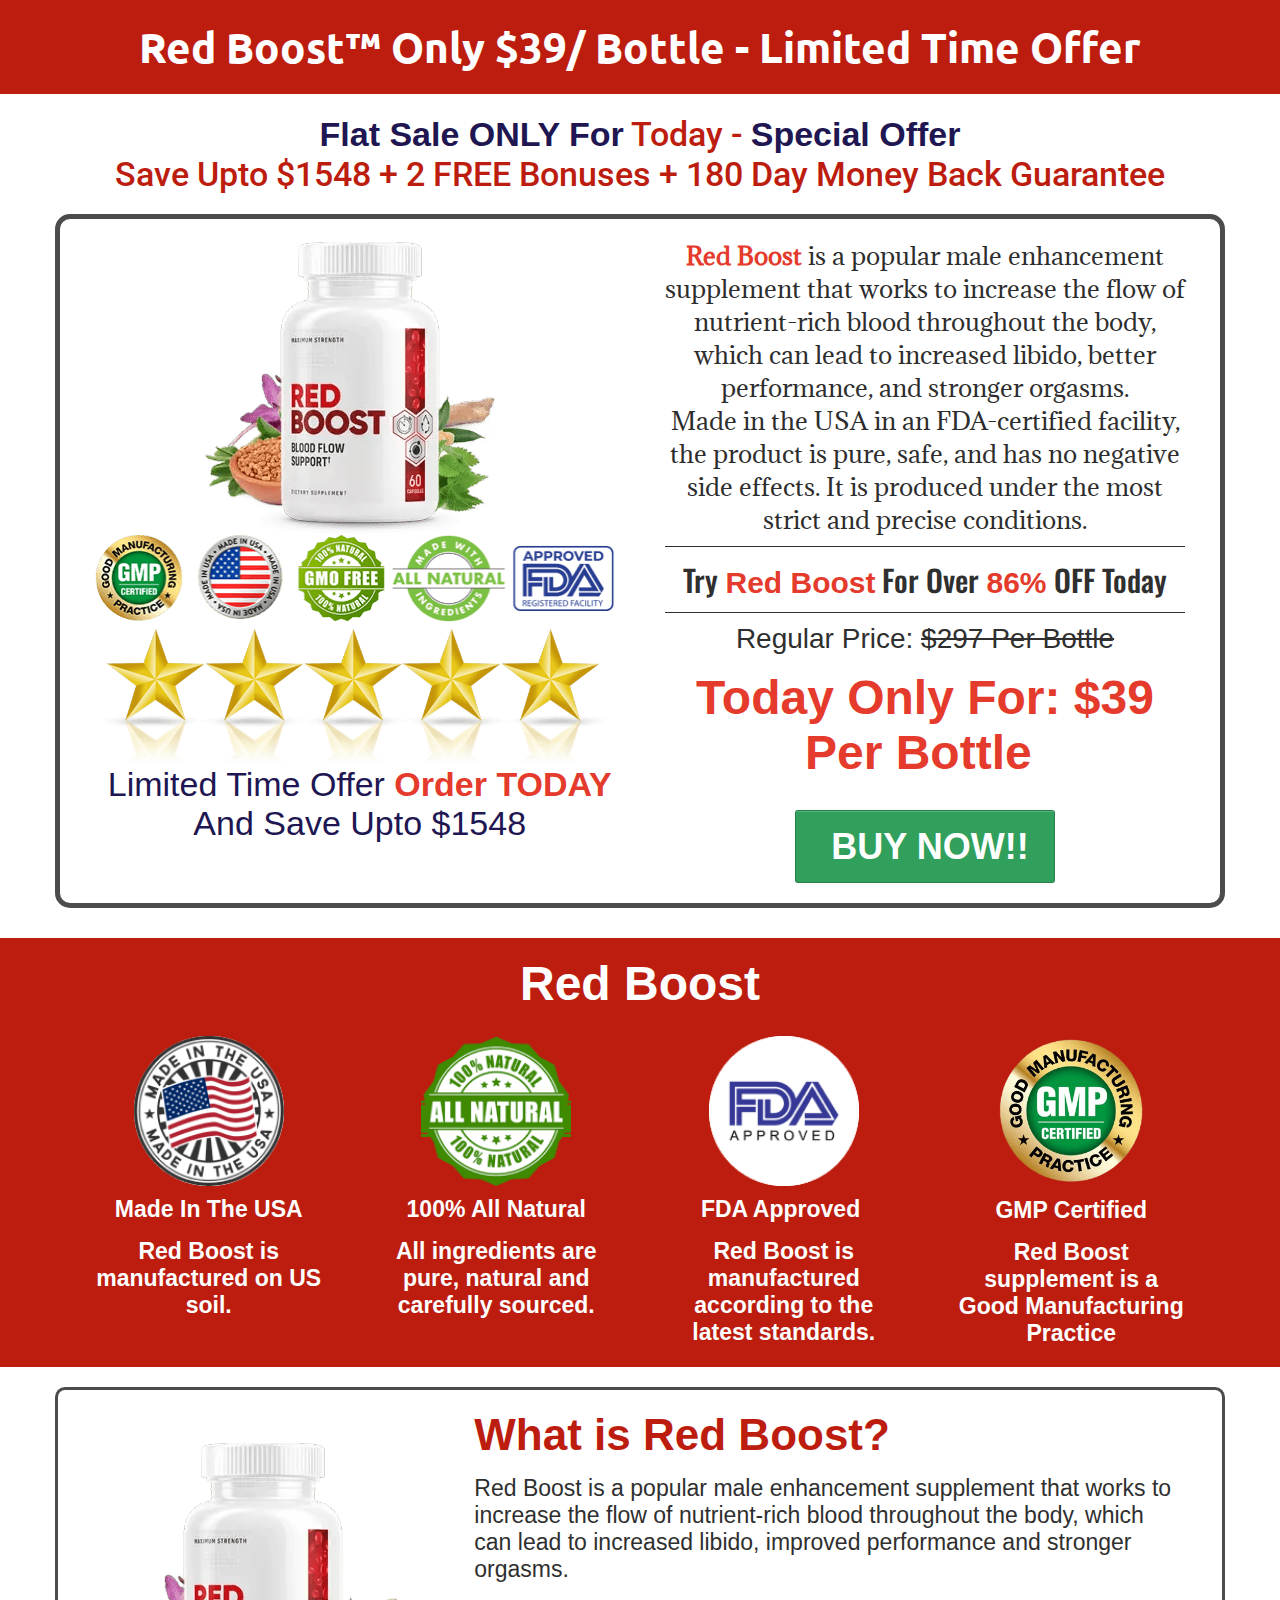
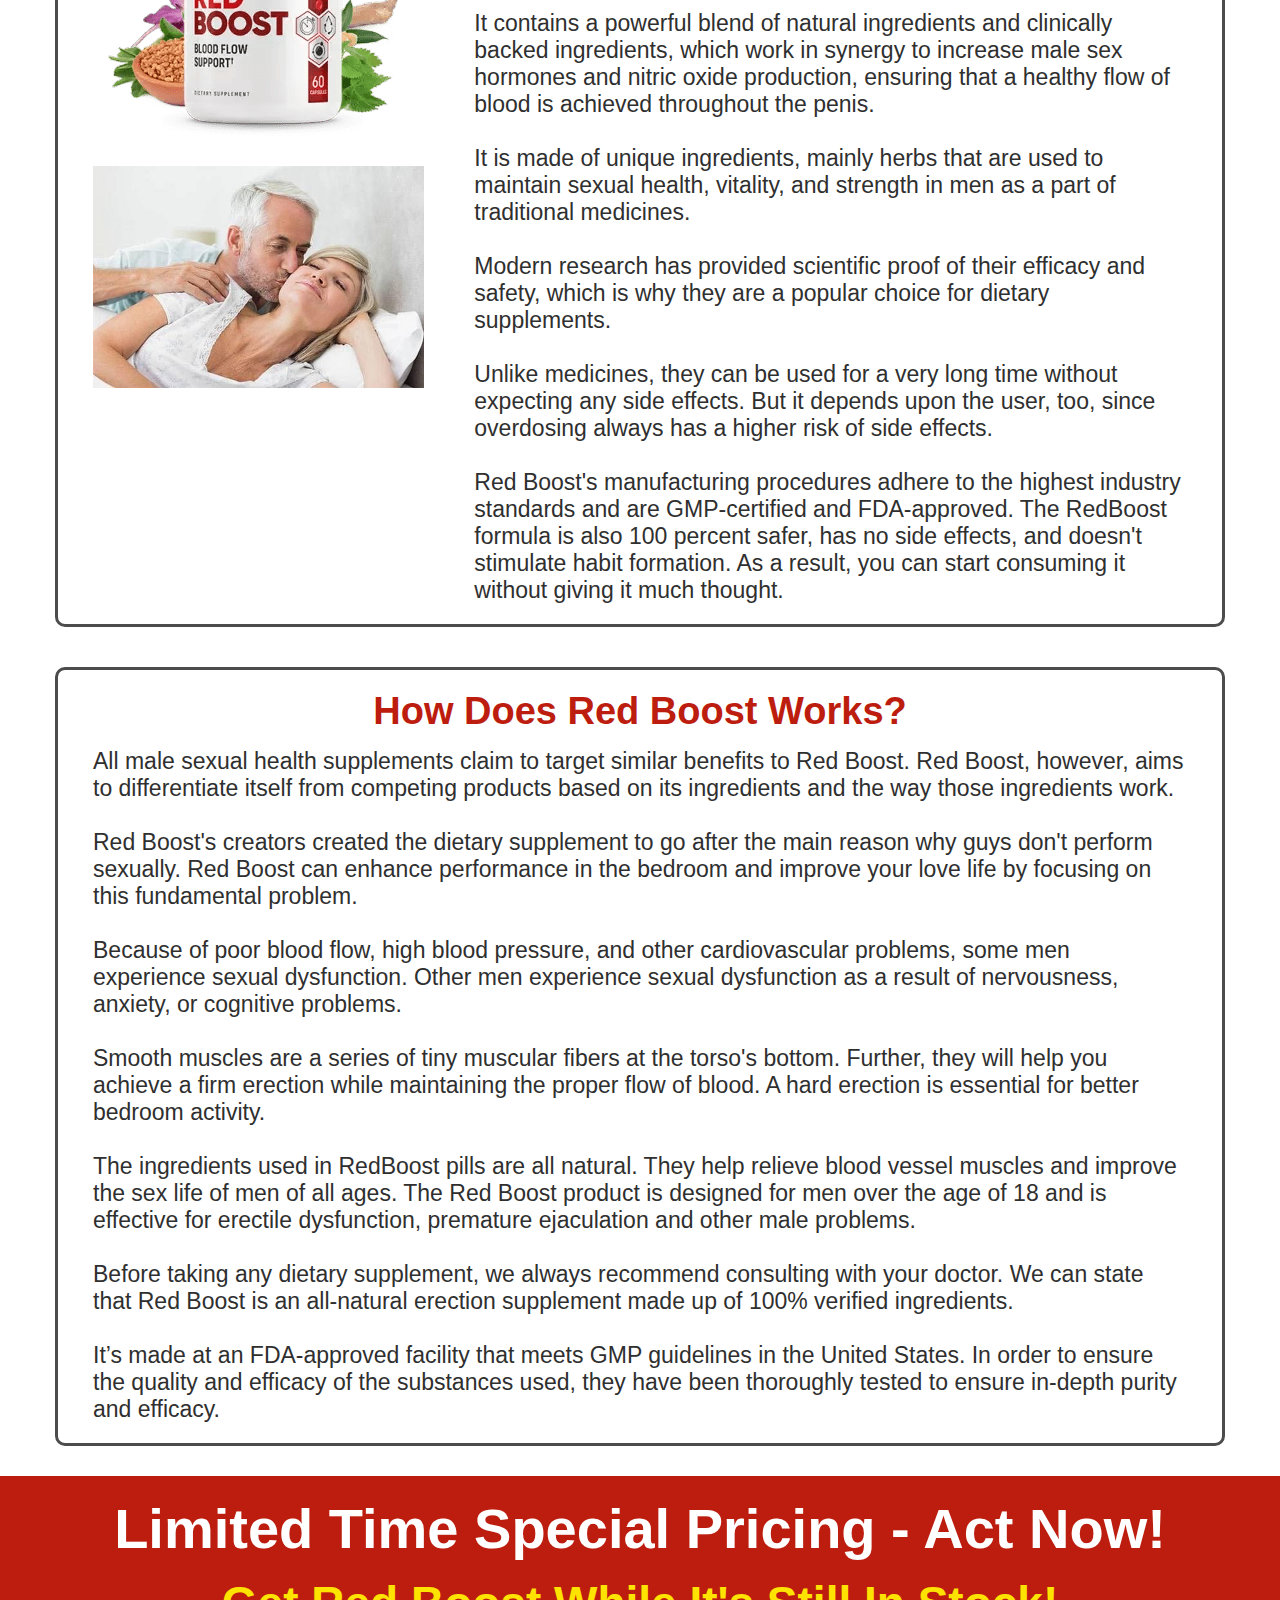
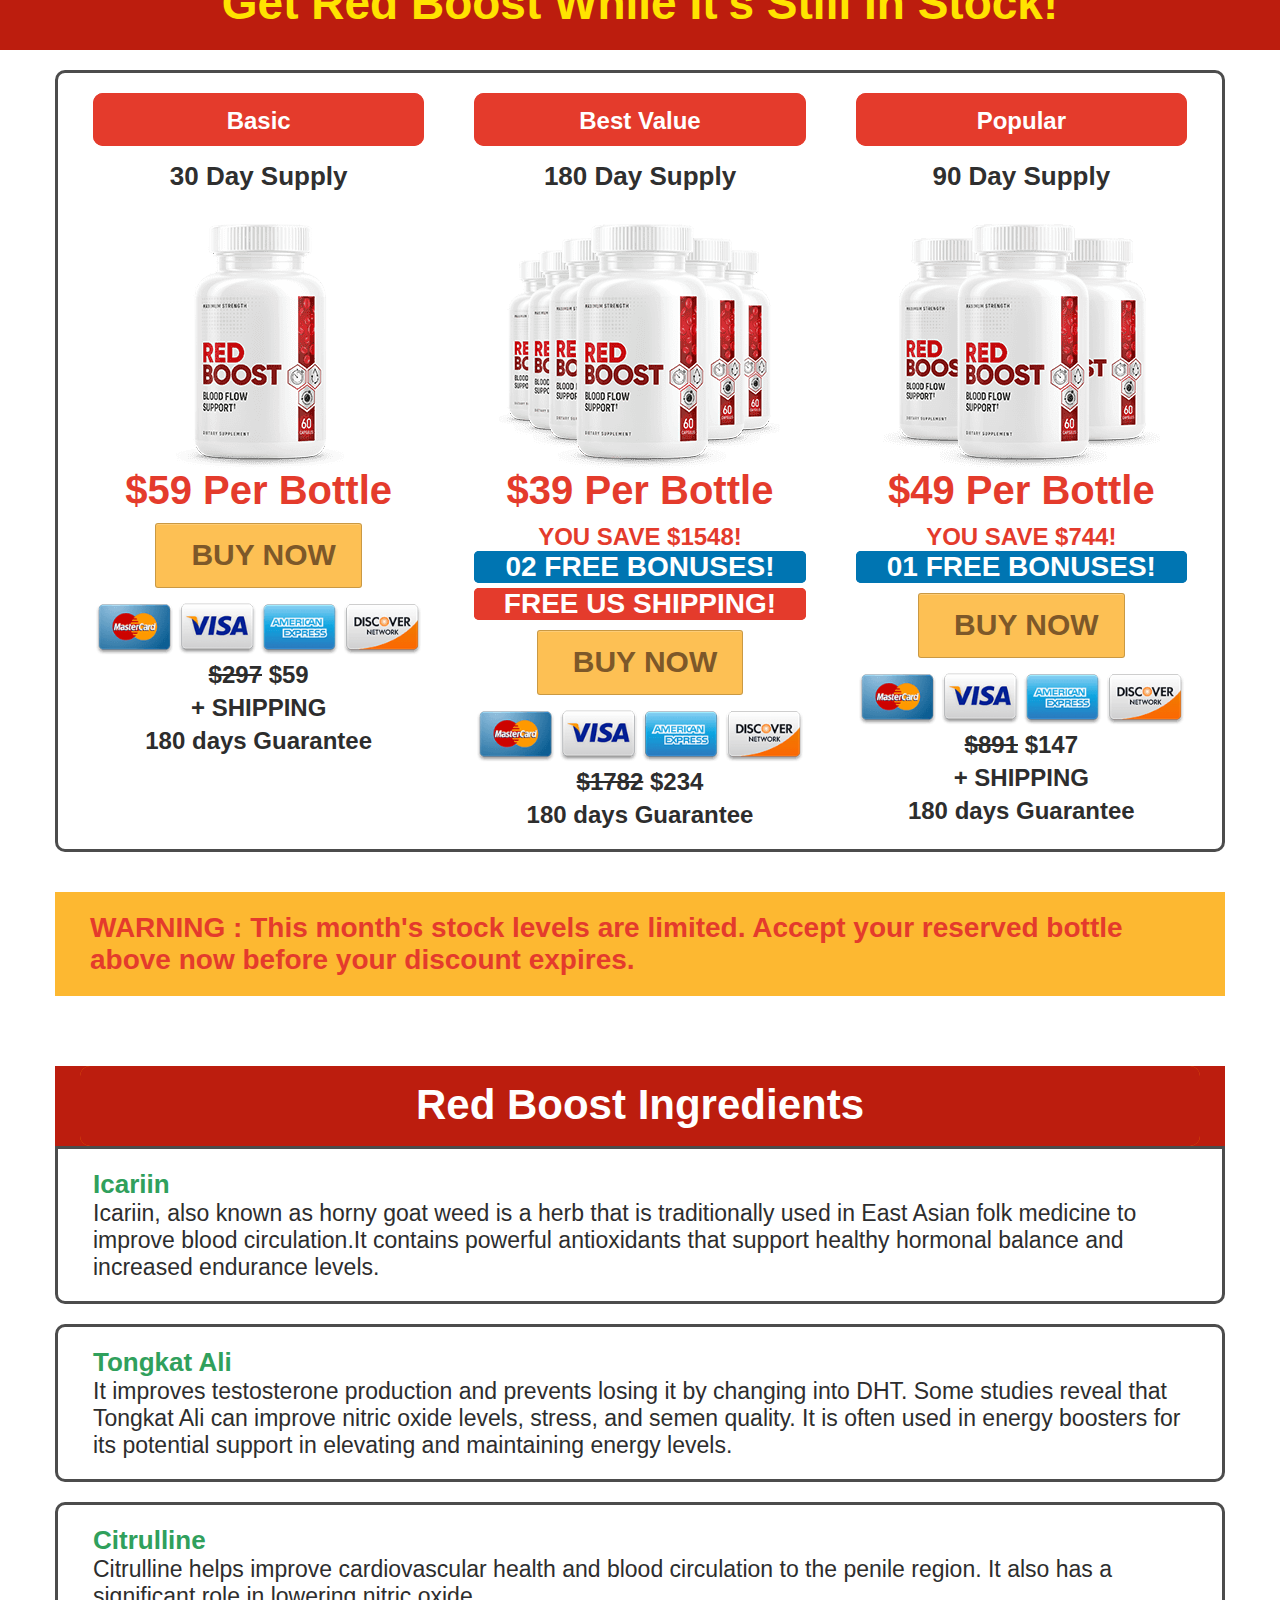
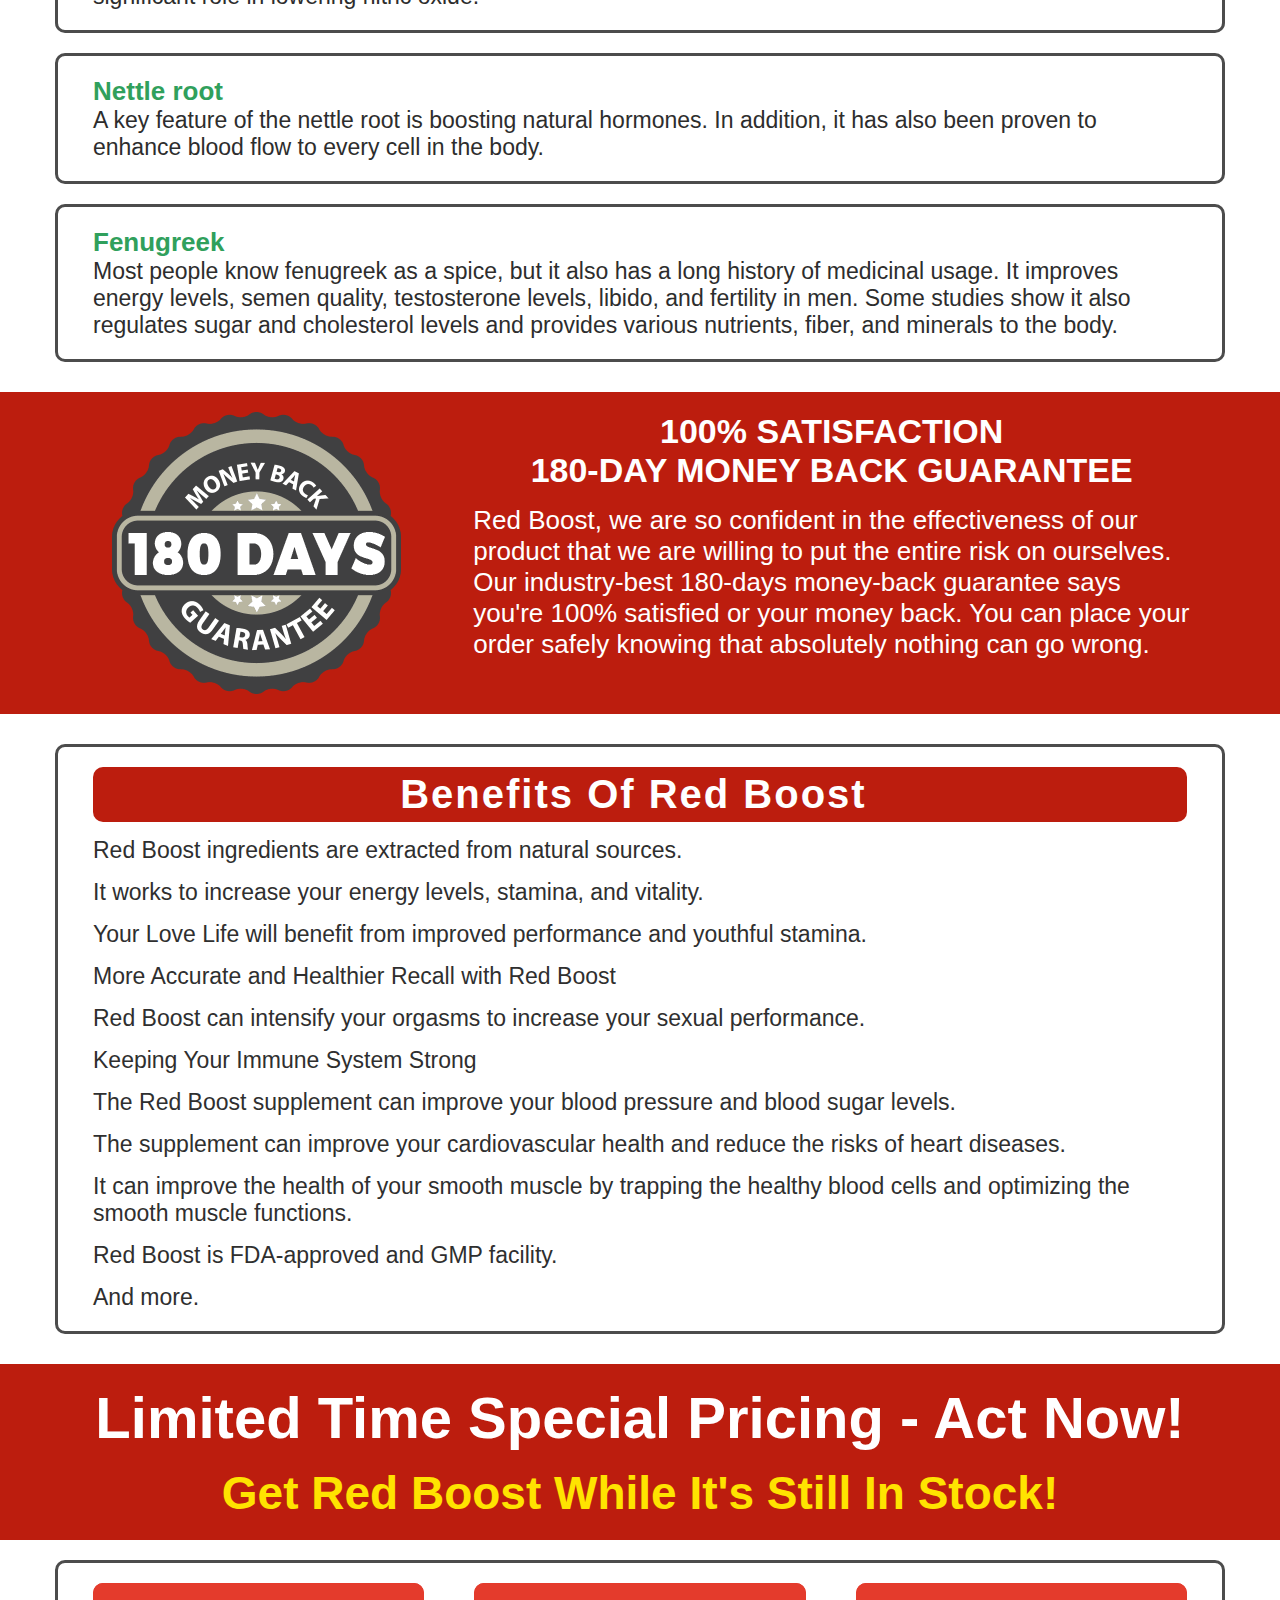
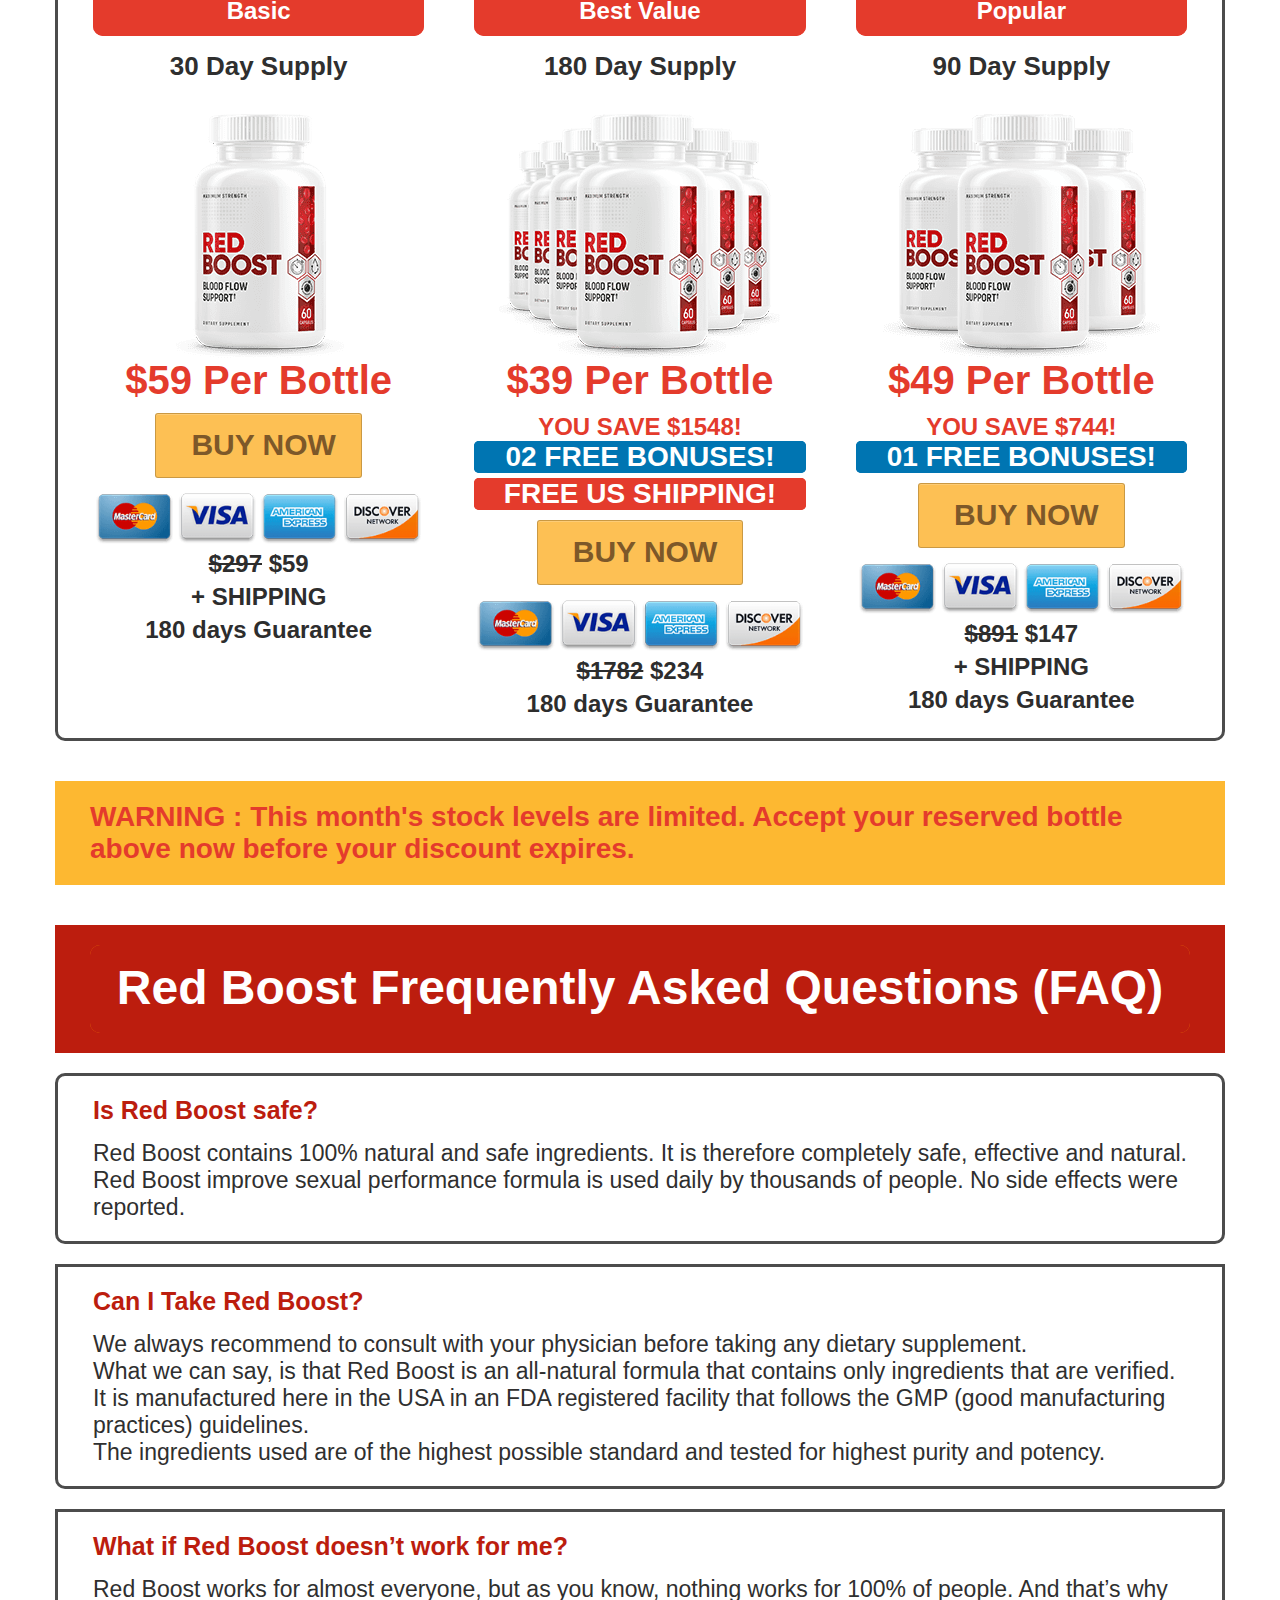
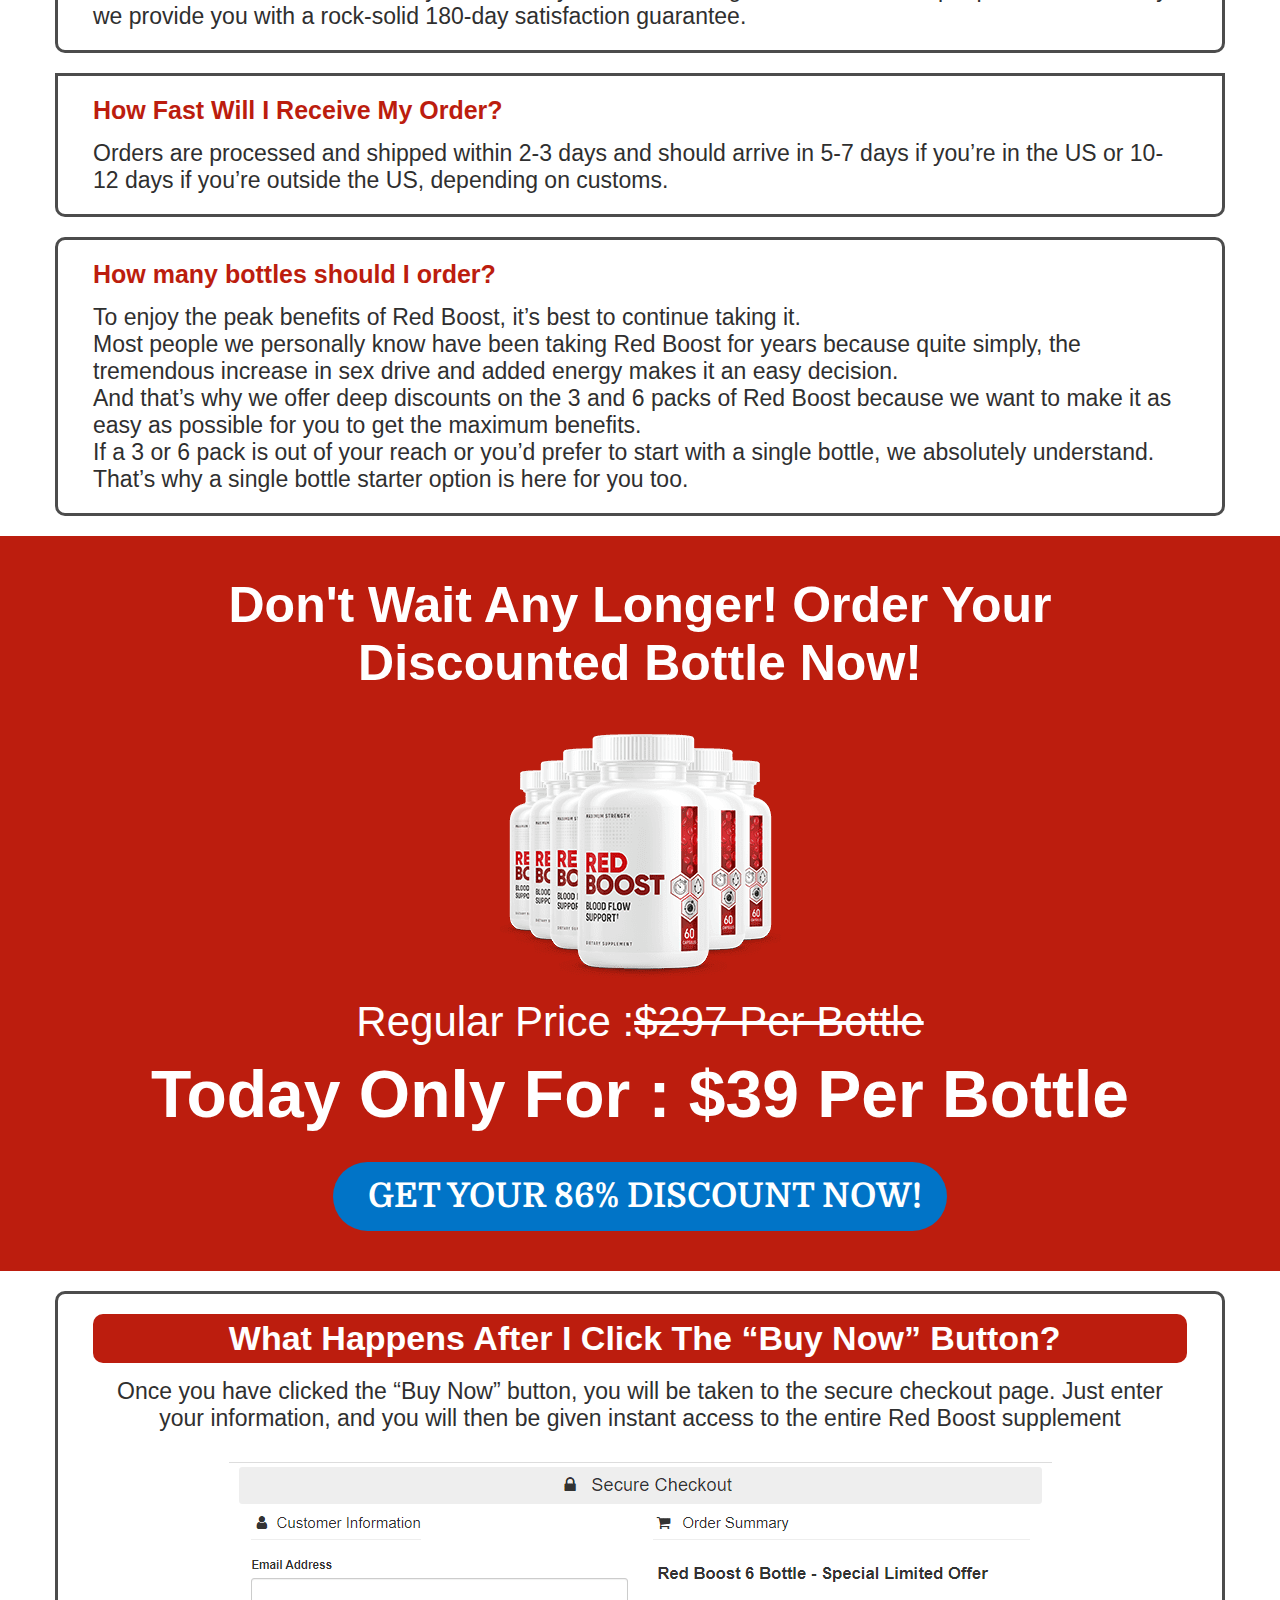
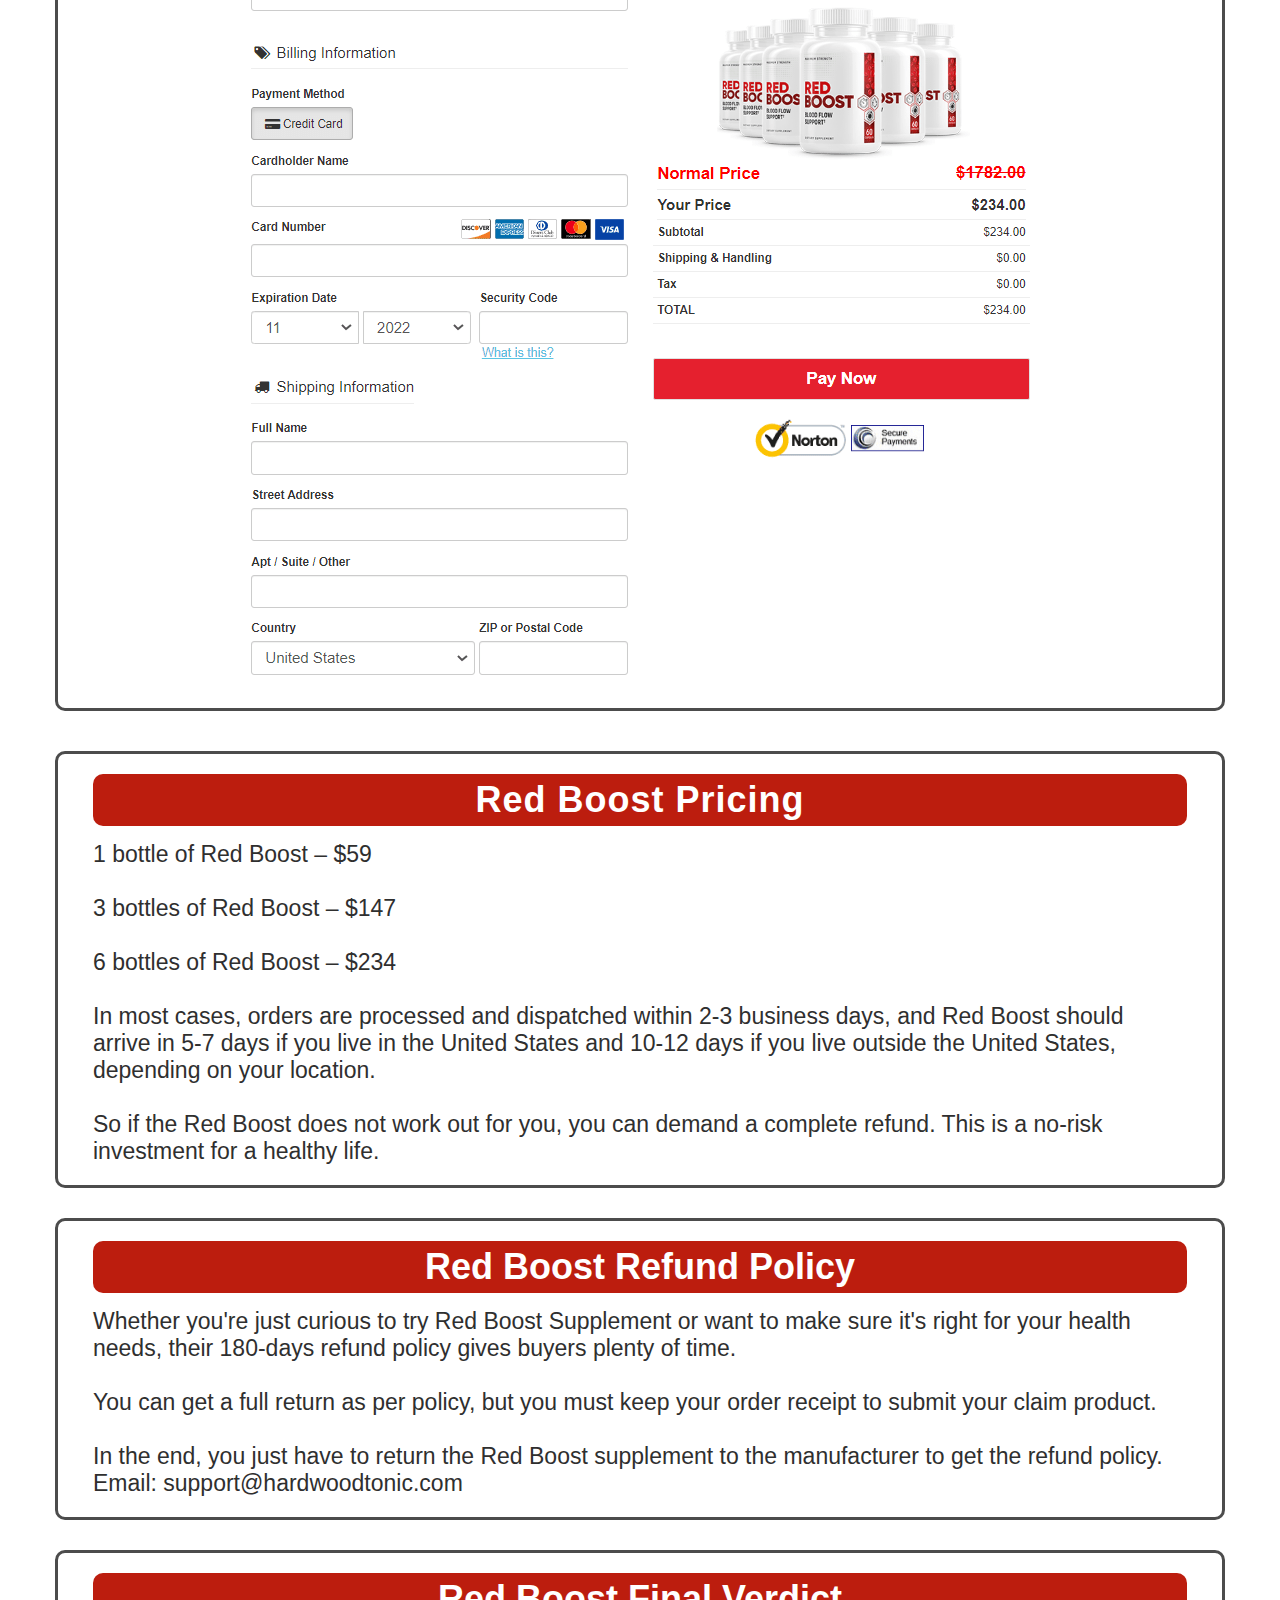
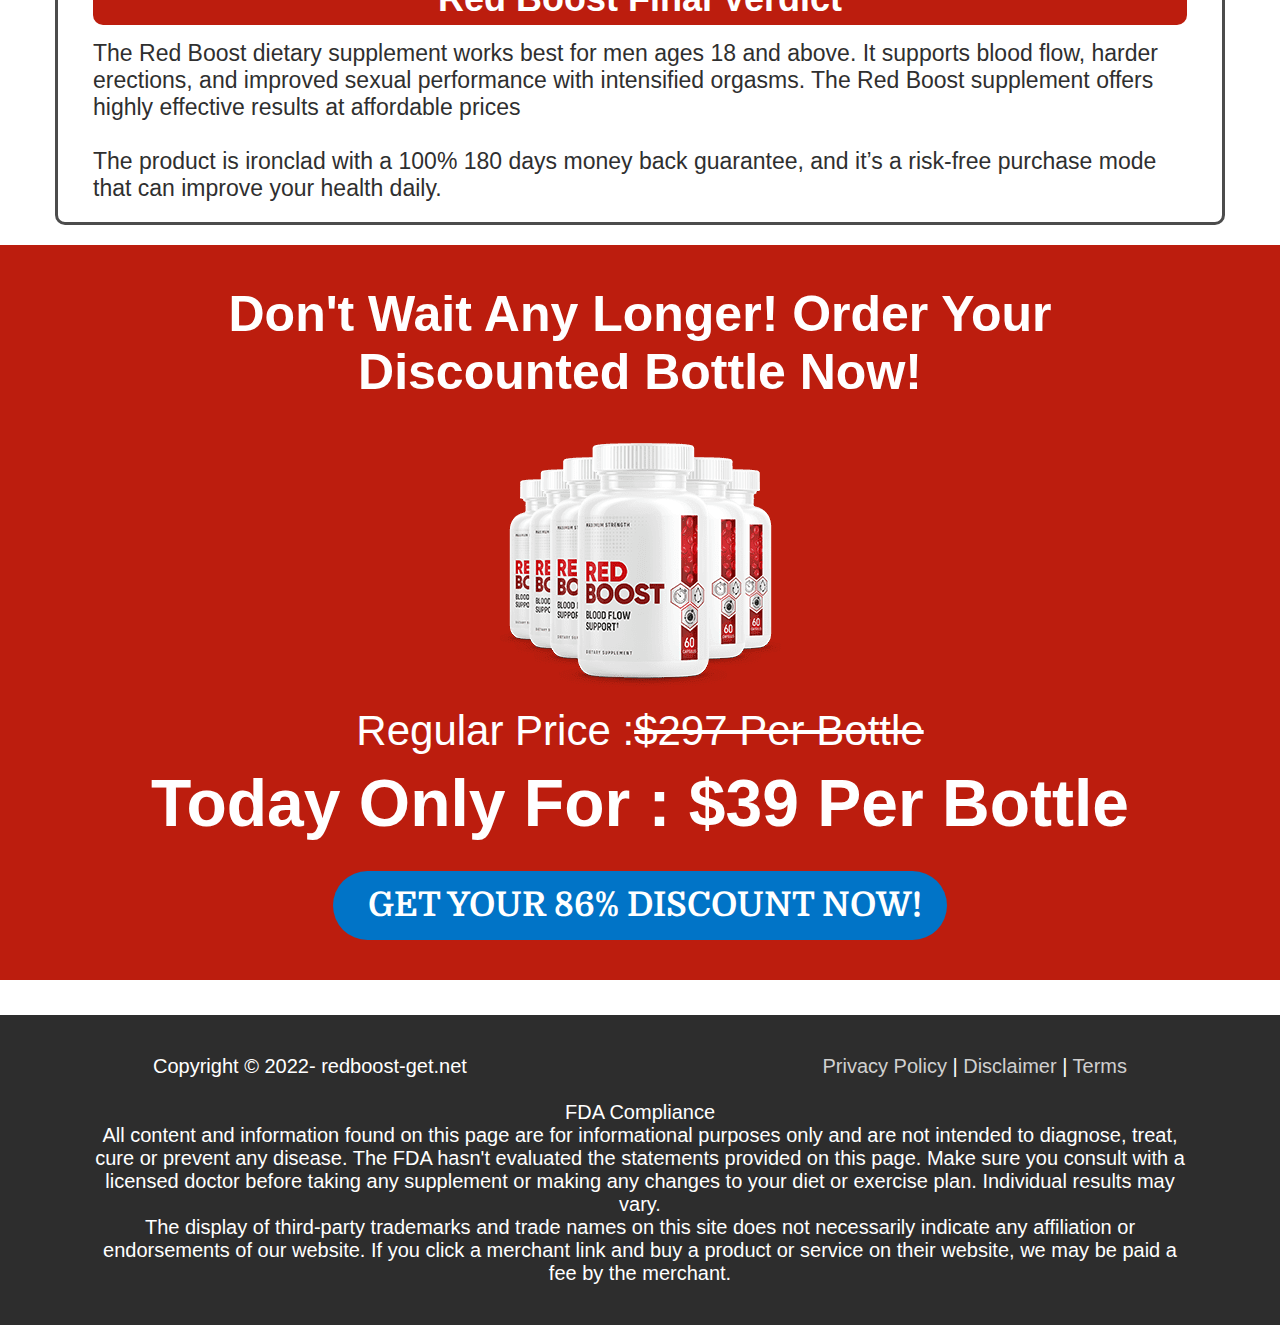
==== index.html @ 7401e13e "sum" ====
<!DOCTYPE html>
<html lang="en"
  class="clickfunnels-com bgCover wf-proximanova-i4-active wf-proximanova-i7-active wf-proximanova-n4-active wf-proximanova-n7-active wf-active wf-proximanova-i3-active wf-proximanova-n3-active wf-proximanovasoft-n4-active wf-proximanovasoft-n7-active wf-proximasoft-n4-active wf-proximasoft-i4-active wf-proximasoft-i6-active wf-proximasoft-n6-active wf-proximasoft-i7-active wf-proximasoft-n7-active "
  style="overflow: initial; background-color: rgb(255, 255, 255);">

<meta http-equiv="content-type" content="text/html;charset=utf-8" /><!-- /Added by M. ke100 -->

<head data-next-url data-this-url="index.html">
  <meta charset="UTF-8">
  <script
    type="text/javascript">window.NREUM || (NREUM = {}); NREUM.info = { "beacon": "bam.nr-data.net", "errorBeacon": "bam.nr-data.net", "licenseKey": "NRJS-14b9fc0143e6570151a", "applicationID": "545462463", "transactionName": "IgpZQUBdWF8DFEsXEQQXR1RVV0ccFgcDBxFOFUJXXltHWwMC", "queueTime": 0, "applicationTime": 419, "agent": "" }</script>
  <script
    type="text/javascript">(window.NREUM || (NREUM = {})).init = { privacy: { cookies_enabled: true }, ajax: { deny_list: ["bam.nr-data.net"] }, distributed_tracing: { enabled: true } }; (window.NREUM || (NREUM = {})).loader_config = { agentID: "601403195", accountID: "4005870", trustKey: "2882645", xpid: "UAYHVF5UCBAFUFRWAQMDUFc=", licenseKey: "NRJS-14b9fc0143e6570151a", applicationID: "545462463" };;/*! For license information please see nr-loader-spa-1.237.1.min.js.LICENSE.txt */
      (() => { "use strict"; var e, t, r = { 5763: (e, t, r) => { r.d(t, { P_: () => f, Mt: () => g, C5: () => s, DL: () => v, OP: () => T, lF: () => j, Yu: () => y, Dg: () => h, CX: () => c, GE: () => b, sU: () => _ }); var n = r(8632), i = r(9567); const o = { beacon: n.ce.beacon, errorBeacon: n.ce.errorBeacon, licenseKey: void 0, applicationID: void 0, sa: void 0, queueTime: void 0, applicationTime: void 0, ttGuid: void 0, user: void 0, account: void 0, product: void 0, extra: void 0, jsAttributes: {}, userAttributes: void 0, atts: void 0, transactionName: void 0, tNamePlain: void 0 }, a = {}; function s(e) { if (!e) throw new Error("All info objects require an agent identifier!"); if (!a[e]) throw new Error("Info for ".concat(e, " was never set")); return a[e] } function c(e, t) { if (!e) throw new Error("All info objects require an agent identifier!"); a[e] = (0, i.D)(t, o), (0, n.Qy)(e, a[e], "info") } var d = r(7056); const u = () => { const e = { blockSelector: "[data-nr-block]", maskInputOptions: { password: !0 } }; return { allow_bfcache: !0, privacy: { cookies_enabled: !0 }, ajax: { deny_list: void 0, block_internal: !0, enabled: !0, harvestTimeSeconds: 10 }, distributed_tracing: { enabled: void 0, exclude_newrelic_header: void 0, cors_use_newrelic_header: void 0, cors_use_tracecontext_headers: void 0, allowed_origins: void 0 }, session: { domain: void 0, expiresMs: d.oD, inactiveMs: d.Hb }, ssl: void 0, obfuscate: void 0, jserrors: { enabled: !0, harvestTimeSeconds: 10 }, metrics: { enabled: !0 }, page_action: { enabled: !0, harvestTimeSeconds: 30 }, page_view_event: { enabled: !0 }, page_view_timing: { enabled: !0, harvestTimeSeconds: 30, long_task: !1 }, session_trace: { enabled: !0, harvestTimeSeconds: 10 }, harvest: { tooManyRequestsDelay: 60 }, session_replay: { enabled: !1, harvestTimeSeconds: 60, sampleRate: .1, errorSampleRate: .1, maskTextSelector: "*", maskAllInputs: !0, get blockClass() { return "nr-block" }, get ignoreClass() { return "nr-ignore" }, get maskTextClass() { return "nr-mask" }, get blockSelector() { return e.blockSelector }, set blockSelector(t) { e.blockSelector += ",".concat(t) }, get maskInputOptions() { return e.maskInputOptions }, set maskInputOptions(t) { e.maskInputOptions = { ...t, password: !0 } } }, spa: { enabled: !0, harvestTimeSeconds: 10 } } }, l = {}; function f(e) { if (!e) throw new Error("All configuration objects require an agent identifier!"); if (!l[e]) throw new Error("Configuration for ".concat(e, " was never set")); return l[e] } function h(e, t) { if (!e) throw new Error("All configuration objects require an agent identifier!"); l[e] = (0, i.D)(t, u()), (0, n.Qy)(e, l[e], "config") } function g(e, t) { if (!e) throw new Error("All configuration objects require an agent identifier!"); var r = f(e); if (r) { for (var n = t.split("."), i = 0; i < n.length - 1; i++)if ("object" != typeof (r = r[n[i]])) return; r = r[n[n.length - 1]] } return r } const p = { accountID: void 0, trustKey: void 0, agentID: void 0, licenseKey: void 0, applicationID: void 0, xpid: void 0 }, m = {}; function v(e) { if (!e) throw new Error("All loader-config objects require an agent identifier!"); if (!m[e]) throw new Error("LoaderConfig for ".concat(e, " was never set")); return m[e] } function b(e, t) { if (!e) throw new Error("All loader-config objects require an agent identifier!"); m[e] = (0, i.D)(t, p), (0, n.Qy)(e, m[e], "loader_config") } const y = (0, n.mF)().o; var w = r(385), x = r(6818); const A = { buildEnv: x.Re, bytesSent: {}, queryBytesSent: {}, customTransaction: void 0, disabled: !1, distMethod: x.gF, isolatedBacklog: !1, loaderType: void 0, maxBytes: 3e4, offset: Math.floor(w._A?.performance?.timeOrigin || w._A?.performance?.timing?.navigationStart || Date.now()), onerror: void 0, origin: "" + w._A.location, ptid: void 0, releaseIds: {}, session: void 0, xhrWrappable: "function" == typeof w._A.XMLHttpRequest?.prototype?.addEventListener, version: x.q4, denyList: void 0 }, E = {}; function T(e) { if (!e) throw new Error("All runtime objects require an agent identifier!"); if (!E[e]) throw new Error("Runtime for ".concat(e, " was never set")); return E[e] } function _(e, t) { if (!e) throw new Error("All runtime objects require an agent identifier!"); E[e] = (0, i.D)(t, A), (0, n.Qy)(e, E[e], "runtime") } function j(e) { return function (e) { try { const t = s(e); return !!t.licenseKey && !!t.errorBeacon && !!t.applicationID } catch (e) { return !1 } }(e) } }, 9567: (e, t, r) => { r.d(t, { D: () => i }); var n = r(50); function i(e, t) { try { if (!e || "object" != typeof e) return (0, n.Z)("Setting a Configurable requires an object as input"); if (!t || "object" != typeof t) return (0, n.Z)("Setting a Configurable requires a model to set its initial properties"); const r = Object.create(Object.getPrototypeOf(t), Object.getOwnPropertyDescriptors(t)), o = 0 === Object.keys(r).length ? e : r; for (let a in o) if (void 0 !== e[a]) try { "object" == typeof e[a] && "object" == typeof t[a] ? r[a] = i(e[a], t[a]) : r[a] = e[a] } catch (e) { (0, n.Z)("An error occurred while setting a property of a Configurable", e) } return r } catch (e) { (0, n.Z)("An error occured while setting a Configurable", e) } } }, 6818: (e, t, r) => { r.d(t, { Re: () => i, gF: () => o, q4: () => n }); const n = "1.237.1", i = "PROD", o = "CDN" }, 385: (e, t, r) => { r.d(t, { FN: () => a, IF: () => d, Nk: () => l, Tt: () => s, _A: () => o, il: () => n, pL: () => c, v6: () => i, w1: () => u }); const n = "undefined" != typeof window && !!window.document, i = "undefined" != typeof WorkerGlobalScope && ("undefined" != typeof self && self instanceof WorkerGlobalScope && self.navigator instanceof WorkerNavigator || "undefined" != typeof globalThis && globalThis instanceof WorkerGlobalScope && globalThis.navigator instanceof WorkerNavigator), o = n ? window : "undefined" != typeof WorkerGlobalScope && ("undefined" != typeof self && self instanceof WorkerGlobalScope && self || "undefined" != typeof globalThis && globalThis instanceof WorkerGlobalScope && globalThis), a = "" + o?.location, s = /iPad|iPhone|iPod/.test(navigator.userAgent), c = s && "undefined" == typeof SharedWorker, d = (() => { const e = navigator.userAgent.match(/Firefox[/\s](\d+\.\d+)/); return Array.isArray(e) && e.length >= 2 ? +e[1] : 0 })(), u = Boolean(n && window.document.documentMode), l = !!navigator.sendBeacon }, 1117: (e, t, r) => { r.d(t, { w: () => o }); var n = r(50); const i = { agentIdentifier: "", ee: void 0 }; class o { constructor(e) { try { if ("object" != typeof e) return (0, n.Z)("shared context requires an object as input"); this.sharedContext = {}, Object.assign(this.sharedContext, i), Object.entries(e).forEach((e => { let [t, r] = e; Object.keys(i).includes(t) && (this.sharedContext[t] = r) })) } catch (e) { (0, n.Z)("An error occured while setting SharedContext", e) } } } }, 8e3: (e, t, r) => { r.d(t, { L: () => u, R: () => c }); var n = r(2177), i = r(1284), o = r(4322), a = r(3325); const s = {}; function c(e, t) { const r = { staged: !1, priority: a.p[t] || 0 }; d(e), s[e].get(t) || s[e].set(t, r) } function d(e) { e && (s[e] || (s[e] = new Map)) } function u() { let e = arguments.length > 0 && void 0 !== arguments[0] ? arguments[0] : "", t = arguments.length > 1 && void 0 !== arguments[1] ? arguments[1] : "feature"; if (d(e), !e || !s[e].get(t)) return a(t); s[e].get(t).staged = !0; const r = [...s[e]]; function a(t) { const r = e ? n.ee.get(e) : n.ee, a = o.X.handlers; if (r.backlog && a) { var s = r.backlog[t], c = a[t]; if (c) { for (var d = 0; s && d < s.length; ++d)l(s[d], c); (0, i.D)(c, (function (e, t) { (0, i.D)(t, (function (t, r) { r[0].on(e, r[1]) })) })) } delete a[t], r.backlog[t] = null, r.emit("drain-" + t, []) } } r.every((e => { let [t, r] = e; return r.staged })) && (r.sort(((e, t) => e[1].priority - t[1].priority)), r.forEach((e => { let [t] = e; a(t) }))) } function l(e, t) { var r = e[1]; (0, i.D)(t[r], (function (t, r) { var n = e[0]; if (r[0] === n) { var i = r[1], o = e[3], a = e[2]; i.apply(o, a) } })) } }, 2177: (e, t, r) => { r.d(t, { c: () => l, ee: () => d }); var n = r(8632), i = r(2210), o = r(1284), a = r(5763), s = "nr@context"; let c = (0, n.fP)(); var d; function u() { } function l(e) { return (0, i.X)(e, s, f) } function f() { return new u } function h() { d.aborted = !0, d.backlog = {} } c.ee ? d = c.ee : (d = function e(t, r) { var n = {}, c = {}, l = {}, g = !1; try { g = 16 === r.length && (0, a.OP)(r).isolatedBacklog } catch (e) { } var p = { on: b, addEventListener: b, removeEventListener: y, emit: v, get: x, listeners: w, context: m, buffer: A, abort: h, aborted: !1, isBuffering: E, debugId: r, backlog: g ? {} : t && "object" == typeof t.backlog ? t.backlog : {} }; return p; function m(e) { return e && e instanceof u ? e : e ? (0, i.X)(e, s, f) : f() } function v(e, r, n, i, o) { if (!1 !== o && (o = !0), !d.aborted || i) { t && o && t.emit(e, r, n); for (var a = m(n), s = w(e), u = s.length, l = 0; l < u; l++)s[l].apply(a, r); var f = T()[c[e]]; return f && f.push([p, e, r, a]), a } } function b(e, t) { n[e] = w(e).concat(t) } function y(e, t) { var r = n[e]; if (r) for (var i = 0; i < r.length; i++)r[i] === t && r.splice(i, 1) } function w(e) { return n[e] || [] } function x(t) { return l[t] = l[t] || e(p, t) } function A(e, t) { var r = T(); p.aborted || (0, o.D)(e, (function (e, n) { t = t || "feature", c[n] = t, t in r || (r[t] = []) })) } function E(e) { return !!T()[c[e]] } function T() { return p.backlog } }(void 0, "globalEE"), c.ee = d) }, 5546: (e, t, r) => { r.d(t, { E: () => n, p: () => i }); var n = r(2177).ee.get("handle"); function i(e, t, r, i, o) { o ? (o.buffer([e], i), o.emit(e, t, r)) : (n.buffer([e], i), n.emit(e, t, r)) } }, 4322: (e, t, r) => { r.d(t, { X: () => o }); var n = r(5546); o.on = a; var i = o.handlers = {}; function o(e, t, r, o) { a(o || n.E, i, e, t, r) } function a(e, t, r, i, o) { o || (o = "feature"), e || (e = n.E); var a = t[o] = t[o] || {}; (a[r] = a[r] || []).push([e, i]) } }, 3239: (e, t, r) => { r.d(t, { bP: () => s, iz: () => c, m$: () => a }); var n = r(385); let i = !1, o = !1; try { const e = { get passive() { return i = !0, !1 }, get signal() { return o = !0, !1 } }; n._A.addEventListener("test", null, e), n._A.removeEventListener("test", null, e) } catch (e) { } function a(e, t) { return i || o ? { capture: !!e, passive: i, signal: t } : !!e } function s(e, t) { let r = arguments.length > 2 && void 0 !== arguments[2] && arguments[2], n = arguments.length > 3 ? arguments[3] : void 0; window.addEventListener(e, t, a(r, n)) } function c(e, t) { let r = arguments.length > 2 && void 0 !== arguments[2] && arguments[2], n = arguments.length > 3 ? arguments[3] : void 0; document.addEventListener(e, t, a(r, n)) } }, 4402: (e, t, r) => { r.d(t, { Ht: () => d, M: () => c, Rl: () => a, ky: () => s }); var n = r(385); const i = "xxxxxxxx-xxxx-4xxx-yxxx-xxxxxxxxxxxx"; function o(e, t) { return e ? 15 & e[t] : 16 * Math.random() | 0 } function a() { const e = n._A?.crypto || n._A?.msCrypto; let t, r = 0; return e && e.getRandomValues && (t = e.getRandomValues(new Uint8Array(31))), i.split("").map((e => "x" === e ? o(t, ++r).toString(16) : "y" === e ? (3 & o() | 8).toString(16) : e)).join("") } function s(e) { const t = n._A?.crypto || n._A?.msCrypto; let r, i = 0; t && t.getRandomValues && (r = t.getRandomValues(new Uint8Array(31))); const a = []; for (var s = 0; s < e; s++)a.push(o(r, ++i).toString(16)); return a.join("") } function c() { return s(16) } function d() { return s(32) } }, 7056: (e, t, r) => { r.d(t, { Bq: () => n, Hb: () => o, oD: () => i }); const n = "NRBA", i = 144e5, o = 18e5 }, 7894: (e, t, r) => { function n() { return Math.round(performance.now()) } r.d(t, { z: () => n }) }, 7243: (e, t, r) => { r.d(t, { e: () => o }); var n = r(385), i = {}; function o(e) { if (e in i) return i[e]; if (0 === (e || "").indexOf("data:")) return { protocol: "data" }; let t; var r = n._A?.location, o = {}; if (n.il) t = document.createElement("a"), t.href = e; else try { t = new URL(e % 2cr.html) } catch (e) { return o } o.port = t.port; var a = t.href.split("://"); !o.port && a[1] && (o.port = a[1].split("index.html")[0].split("@").pop().split(":")[1]), o.port && "0" !== o.port || (o.port = "https" === a[0] ? "443" : "80"), o.hostname = t.hostname || r.hostname, o.pathname = t.pathname, o.protocol = a[0], "/" !== o.pathname.charAt(0) && (o.pathname = "/" + o.pathname); var s = !t.protocol || ":" === t.protocol || t.protocol === r.protocol, c = t.hostname === r.hostname && t.port === r.port; return o.sameOrigin = s && (!t.hostname || c), "/" === o.pathname && (i[e] = o), o } }, 50: (e, t, r) => { function n(e, t) { "function" == typeof console.warn && (console.warn("New Relic: ".concat(e)), t && console.warn(t)) } r.d(t, { Z: () => n }) }, 2587: (e, t, r) => { r.d(t, { N: () => c, T: () => d }); var n = r(2177), i = r(5546), o = r(8e3), a = r(3325); const s = { stn: [a.D.sessionTrace], err: [a.D.jserrors, a.D.metrics], ins: [a.D.pageAction], spa: [a.D.spa], sr: [a.D.sessionReplay, a.D.sessionTrace] }; function c(e, t) { const r = n.ee.get(t); e && "object" == typeof e && (Object.entries(e).forEach((e => { let [t, n] = e; void 0 === d[t] && (s[t] ? s[t].forEach((e => { n ? (0, i.p)("feat-" + t, [], void 0, e, r) : (0, i.p)("block-" + t, [], void 0, e, r), (0, i.p)("rumresp-" + t, [Boolean(n)], void 0, e, r) })) : n && (0, i.p)("feat-" + t, [], void 0, void 0, r), d[t] = Boolean(n)) })), Object.keys(s).forEach((e => { void 0 === d[e] && (s[e]?.forEach((t => (0, i.p)("rumresp-" + e, [!1], void 0, t, r))), d[e] = !1) })), (0, o.L)(t, a.D.pageViewEvent)) } const d = {} }, 2210: (e, t, r) => { r.d(t, { X: () => i }); var n = Object.prototype.hasOwnProperty; function i(e, t, r) { if (n.call(e, t)) return e[t]; var i = r(); if (Object.defineProperty && Object.keys) try { return Object.defineProperty(e, t, { value: i, writable: !0, enumerable: !1 }), i } catch (e) { } return e[t] = i, i } }, 1284: (e, t, r) => { r.d(t, { D: () => n }); const n = (e, t) => Object.entries(e || {}).map((e => { let [r, n] = e; return t(r, n) })) }, 4351: (e, t, r) => { r.d(t, { P: () => o }); var n = r(2177); const i = () => { const e = new WeakSet; return (t, r) => { if ("object" == typeof r && null !== r) { if (e.has(r)) return; e.add(r) } return r } }; function o(e) { try { return JSON.stringify(e, i()) } catch (e) { try { n.ee.emit("internal-error", [e]) } catch (e) { } } } }, 3960: (e, t, r) => { r.d(t, { K: () => a, b: () => o }); var n = r(3239); function i() { return "undefined" == typeof document || "complete" === document.readyState } function o(e, t) { if (i()) return e(); (0, n.bP)("load", e, t) } function a(e) { if (i()) return e(); (0, n.iz)("DOMContentLoaded", e) } }, 8632: (e, t, r) => { r.d(t, { EZ: () => d, Qy: () => c, ce: () => o, fP: () => a, gG: () => u, mF: () => s }); var n = r(7894), i = r(385); const o = { beacon: "bam.nr-data.net", errorBeacon: "bam.nr-data.net" }; function a() { return i._A.NREUM || (i._A.NREUM = {}), void 0 === i._A.newrelic && (i._A.newrelic = i._A.NREUM), i._A.NREUM } function s() { let e = a(); return e.o || (e.o = { ST: i._A.setTimeout, SI: i._A.setImmediate, CT: i._A.clearTimeout, XHR: i._A.XMLHttpRequest, REQ: i._A.Request, EV: i._A.Event, PR: i._A.Promise, MO: i._A.MutationObserver, FETCH: i._A.fetch }), e } function c(e, t, r) { let i = a(); const o = i.initializedAgents || {}, s = o[e] || {}; return Object.keys(s).length || (s.initializedAt = { ms: (0, n.z)(), date: new Date }), i.initializedAgents = { ...o, [e]: { ...s, [r]: t } }, i } function d(e, t) { a()[e] = t } function u() { return function () { let e = a(); const t = e.info || {}; e.info = { beacon: o.beacon, errorBeacon: o.errorBeacon, ...t } }(), function () { let e = a(); const t = e.init || {}; e.init = { ...t } }(), s(), function () { let e = a(); const t = e.loader_config || {}; e.loader_config = { ...t } }(), a() } }, 7956: (e, t, r) => { r.d(t, { N: () => i }); var n = r(3239); function i(e) { let t = arguments.length > 1 && void 0 !== arguments[1] && arguments[1], r = arguments.length > 2 ? arguments[2] : void 0, i = arguments.length > 3 ? arguments[3] : void 0; return void (0, n.iz)("visibilitychange", (function () { if (t) return void ("hidden" == document.visibilityState && e()); e(document.visibilityState) }), r, i) } }, 1214: (e, t, r) => { r.d(t, { em: () => v, u5: () => D, QU: () => S, _L: () => I, Gm: () => z, Lg: () => M, BV: () => X, Kf: () => K }); var n = r(2177); const i = "nr@original"; var o = Object.prototype.hasOwnProperty, a = !1; function s(e, t) { return e || (e = n.ee), r.inPlace = function (e, t, n, i, o) { n || (n = ""); var a, s, c, d = "-" === n.charAt(0); for (c = 0; c < t.length; c++)u(a = e[s = t[c]]) || (e[s] = r(a, d ? s + n : n, i, s, o)) }, r.flag = i, r; function r(t, r, n, a, s) { return u(t) ? t : (r || (r = ""), nrWrapper[i] = t, d(t, nrWrapper, e), nrWrapper); function nrWrapper() { var i, d, u, l; try { d = this, i = [...arguments], u = "function" == typeof n ? n(i, d) : n || {} } catch (t) { c([t, "", [i, d, a], u], e) } o(r + "start", [i, d, a], u, s); try { return l = t.apply(d, i) } catch (e) { throw o(r + "err", [i, d, e], u, s), e } finally { o(r + "end", [i, d, l], u, s) } } } function o(r, n, i, o) { if (!a || t) { var s = a; a = !0; try { e.emit(r, n, i, t, o) } catch (t) { c([t, r, n, i], e) } a = s } } } function c(e, t) { t || (t = n.ee); try { t.emit("internal-error", e) } catch (e) { } } function d(e, t, r) { if (Object.defineProperty && Object.keys) try { return Object.keys(e).forEach((function (r) { Object.defineProperty(t, r, { get: function () { return e[r] }, set: function (t) { return e[r] = t, t } }) })), t } catch (e) { c([e], r) } for (var n in e) o.call(e, n) && (t[n] = e[n]); return t } function u(e) { return !(e && e instanceof Function && e.apply && !e[i]) } var l = r(2210), f = r(385); const h = {}, g = XMLHttpRequest, p = "addEventListener", m = "removeEventListener"; function v(e) { var t = function (e) { return (e || n.ee).get("events") }(e); if (h[t.debugId]++) return t; h[t.debugId] = 1; var r = s(t, !0); function i(e) { r.inPlace(e, [p, m], "-", o) } function o(e, t) { return e[1] } return "getPrototypeOf" in Object && (f.il && b(document, i), b(f._A, i), b(g.prototype, i)), t.on(p + "-start", (function (e, t) { var n = e[1]; if (null !== n && ("function" == typeof n || "object" == typeof n)) { var i = (0, l.X)(n, "nr@wrapped", (function () { var e = { object: function () { if ("function" != typeof n.handleEvent) return; return n.handleEvent.apply(n, arguments) }, function: n }[typeof n]; return e ? r(e, "fn-", null, e.name || "anonymous") : n })); this.wrapped = e[1] = i } })), t.on(m + "-start", (function (e) { e[1] = this.wrapped || e[1] })), t } function b(e, t) { let r = e; for (; "object" == typeof r && !Object.prototype.hasOwnProperty.call(r, p);)r = Object.getPrototypeOf(r); for (var n = arguments.length, i = new Array(n > 2 ? n - 2 : 0), o = 2; o < n; o++)i[o - 2] = arguments[o]; r && t(r, ...i) } var y = "fetch-", w = y + "body-", x = ["arrayBuffer", "blob", "json", "text", "formData"], A = f._A.Request, E = f._A.Response, T = "prototype", _ = "nr@context"; const j = {}; function D(e) { const t = function (e) { return (e || n.ee).get("fetch") }(e); if (!(A && E && f._A.fetch)) return t; if (j[t.debugId]++) return t; function r(e, r, n) { var i = e[r]; "function" == typeof i && (e[r] = function () { var e, r = [...arguments], o = {}; t.emit(n + "before-start", [r], o), o[_] && o[_].dt && (e = o[_].dt); var a = i.apply(this, r); return t.emit(n + "start", [r, e], a), a.then((function (e) { return t.emit(n + "end", [null, e], a), e }), (function (e) { throw t.emit(n + "end", [e], a), e })) }) } return j[t.debugId] = 1, x.forEach((e => { r(A[T], e, w), r(E[T], e, w) })), r(f._A, "fetch", y), t.on(y + "end", (function (e, r) { var n = this; if (r) { var i = r.headers.get("content-length"); null !== i && (n.rxSize = i), t.emit(y + "done", [null, r], n) } else t.emit(y + "done", [e], n) })), t } const C = {}, N = ["pushState", "replaceState"]; function S(e) { const t = function (e) { return (e || n.ee).get("history") }(e); return !f.il || C[t.debugId]++ || (C[t.debugId] = 1, s(t).inPlace(window.history, N, "-")), t } var O = r(3239); const P = {}, R = ["appendChild", "insertBefore", "replaceChild"]; function I(e) { const t = function (e) { return (e || n.ee).get("jsonp") }(e); if (!f.il || P[t.debugId]) return t; P[t.debugId] = !0; var r = s(t), i = /[?&](?:callback|cb)=([^&#]+)/, o = /(.*)\.([^.]+)/, a = /^(\w+)(\.|$)(.*)$/; function c(e, t) { if (!e) return t; const r = e.match(a), n = r[1]; return c(r[3], t[n]) } return r.inPlace(Node.prototype, R, "dom-"), t.on("dom-start", (function (e) { !function (e) { if (!e || "string" != typeof e.nodeName || "script" !== e.nodeName.toLowerCase()) return; if ("function" != typeof e.addEventListener) return; var n = (a = e.src, s = a.match(i), s ? s[1] : null); var a, s; if (!n) return; var d = function (e) { var t = e.match(o); if (t && t.length >= 3) return { key: t[2], parent: c(t[1], window) }; return { key: e, parent: window } }(n); if ("function" != typeof d.parent[d.key]) return; var u = {}; function l() { t.emit("jsonp-end", [], u), e.removeEventListener("load", l, (0, O.m$)(!1)), e.removeEventListener("error", f, (0, O.m$)(!1)) } function f() { t.emit("jsonp-error", [], u), t.emit("jsonp-end", [], u), e.removeEventListener("load", l, (0, O.m$)(!1)), e.removeEventListener("error", f, (0, O.m$)(!1)) } r.inPlace(d.parent, [d.key], "cb-", u), e.addEventListener("load", l, (0, O.m$)(!1)), e.addEventListener("error", f, (0, O.m$)(!1)), t.emit("new-jsonp", [e.src], u) }(e[0]) })), t } var k = r(5763); const H = {}; function z(e) { const t = function (e) { return (e || n.ee).get("mutation") }(e); if (!f.il || H[t.debugId]) return t; H[t.debugId] = !0; var r = s(t), i = k.Yu.MO; return i && (window.MutationObserver = function (e) { return this instanceof i ? new i(r(e, "fn-")) : i.apply(this, arguments) }, MutationObserver.prototype = i.prototype), t } const L = {}; function M(e) { const t = function (e) { return (e || n.ee).get("promise") }(e); if (L[t.debugId]) return t; L[t.debugId] = !0; var r = n.c, o = s(t), a = k.Yu.PR; return a && function () { function e(r) { var n = t.context(), i = o(r, "executor-", n, null, !1); const s = Reflect.construct(a, [i], e); return t.context(s).getCtx = function () { return n }, s } f._A.Promise = e, Object.defineProperty(e, "name", { value: "Promise" }), e.toString = function () { return a.toString() }, Object.setPrototypeOf(e, a), ["all", "race"].forEach((function (r) { const n = a[r]; e[r] = function (e) { let i = !1;[...e || []].forEach((e => { this.resolve(e).then(a("all" === r), a(!1)) })); const o = n.apply(this, arguments); return o; function a(e) { return function () { t.emit("propagate", [null, !i], o, !1, !1), i = i || !e } } } })), ["resolve", "reject"].forEach((function (r) { const n = a[r]; e[r] = function (e) { const r = n.apply(this, arguments); return e !== r && t.emit("propagate", [e, !0], r, !1, !1), r } })), e.prototype = a.prototype; const n = a.prototype.then; a.prototype.then = function () { var e = this, i = r(e); i.promise = e; for (var a = arguments.length, s = new Array(a), c = 0; c < a; c++)s[c] = arguments[c]; s[0] = o(s[0], "cb-", i, null, !1), s[1] = o(s[1], "cb-", i, null, !1); const d = n.apply(this, s); return i.nextPromise = d, t.emit("propagate", [e, !0], d, !1, !1), d }, a.prototype.then[i] = n, t.on("executor-start", (function (e) { e[0] = o(e[0], "resolve-", this, null, !1), e[1] = o(e[1], "resolve-", this, null, !1) })), t.on("executor-err", (function (e, t, r) { e[1](r) })), t.on("cb-end", (function (e, r, n) { t.emit("propagate", [n, !0], this.nextPromise, !1, !1) })), t.on("propagate", (function (e, r, n) { this.getCtx && !r || (this.getCtx = function () { if (e instanceof Promise) var r = t.context(e); return r && r.getCtx ? r.getCtx() : this }) })) }(), t } const B = {}, F = "setTimeout", U = "setInterval", q = "clearTimeout", Z = "-start", G = "-", V = [F, "setImmediate", U, q, "clearImmediate"]; function X(e) { const t = function (e) { return (e || n.ee).get("timer") }(e); if (B[t.debugId]++) return t; B[t.debugId] = 1; var r = s(t); return r.inPlace(f._A, V.slice(0, 2), F + G), r.inPlace(f._A, V.slice(2, 3), U + G), r.inPlace(f._A, V.slice(3), q + G), t.on(U + Z, (function (e, t, n) { e[0] = r(e[0], "fn-", null, n) })), t.on(F + Z, (function (e, t, n) { this.method = n, this.timerDuration = isNaN(e[1]) ? 0 : +e[1], e[0] = r(e[0], "fn-", this, n) })), t } var W = r(50); const Y = {}, Q = ["open", "send"]; function K(e) { var t = e || n.ee; const r = function (e) { return (e || n.ee).get("xhr") }(t); if (Y[r.debugId]++) return r; Y[r.debugId] = 1, v(t); var i = s(r), o = k.Yu.XHR, a = k.Yu.MO, c = k.Yu.PR, d = k.Yu.SI, u = "readystatechange", l = ["onload", "onerror", "onabort", "onloadstart", "onloadend", "onprogress", "ontimeout"], h = [], g = f._A.XMLHttpRequest.listeners, p = f._A.XMLHttpRequest = function (e) { var t = new o(e); function n() { try { r.emit("new-xhr", [t], t), t.addEventListener(u, b, (0, O.m$)(!1)) } catch (e) { (0, W.Z)("An error occured while intercepting XHR", e); try { r.emit("internal-error", [e]) } catch (e) { } } } return this.listeners = g ? [...g, n] : [n], this.listeners.forEach((e => e())), t }; function m(e, t) { i.inPlace(t, ["onreadystatechange"], "fn-", E) } function b() { var e = this, t = r.context(e); e.readyState > 3 && !t.resolved && (t.resolved = !0, r.emit("xhr-resolved", [], e)), i.inPlace(e, l, "fn-", E) } if (function (e, t) { for (var r in e) t[r] = e[r] }(o, p), p.prototype = o.prototype, i.inPlace(p.prototype, Q, "-xhr-", E), r.on("send-xhr-start", (function (e, t) { m(e, t), function (e) { h.push(e), a && (y ? y.then(A) : d ? d(A) : (w = -w, x.data = w)) }(t) })), r.on("open-xhr-start", m), a) { var y = c && c.resolve(); if (!d && !c) { var w = 1, x = document.createTextNode(w); new a(A).observe(x, { characterData: !0 }) } } else t.on("fn-end", (function (e) { e[0] && e[0].type === u || A() })); function A() { for (var e = 0; e < h.length; e++)m(0, h[e]); h.length && (h = []) } function E(e, t) { return t } return r } }, 7825: (e, t, r) => { r.d(t, { t: () => n }); const n = r(3325).D.ajax }, 6660: (e, t, r) => { r.d(t, { t: () => n }); const n = r(3325).D.jserrors }, 3081: (e, t, r) => { r.d(t, { gF: () => o, mY: () => i, t9: () => n, vz: () => s, xS: () => a }); const n = r(3325).D.metrics, i = "sm", o = "cm", a = "storeSupportabilityMetrics", s = "storeEventMetrics" }, 4649: (e, t, r) => { r.d(t, { t: () => n }); const n = r(3325).D.pageAction }, 7633: (e, t, r) => { r.d(t, { Dz: () => i, OJ: () => a, qw: () => o, t9: () => n }); const n = r(3325).D.pageViewEvent, i = "firstbyte", o = "domcontent", a = "windowload" }, 9251: (e, t, r) => { r.d(t, { t: () => n }); const n = r(3325).D.pageViewTiming }, 3614: (e, t, r) => { r.d(t, { BST_RESOURCE: () => i, END: () => s, FEATURE_NAME: () => n, FN_END: () => d, FN_START: () => c, PUSH_STATE: () => u, RESOURCE: () => o, START: () => a }); const n = r(3325).D.sessionTrace, i = "bstResource", o = "resource", a = "-start", s = "-end", c = "fn" + a, d = "fn" + s, u = "pushState" }, 7836: (e, t, r) => { r.d(t, { BODY: () => A, CB_END: () => E, CB_START: () => d, END: () => x, FEATURE_NAME: () => i, FETCH: () => _, FETCH_BODY: () => v, FETCH_DONE: () => m, FETCH_START: () => p, FN_END: () => c, FN_START: () => s, INTERACTION: () => f, INTERACTION_API: () => u, INTERACTION_EVENTS: () => o, JSONP_END: () => b, JSONP_NODE: () => g, JS_TIME: () => T, MAX_TIMER_BUDGET: () => a, REMAINING: () => l, SPA_NODE: () => h, START: () => w, originalSetTimeout: () => y }); var n = r(5763); const i = r(3325).D.spa, o = ["click", "submit", "keypress", "keydown", "keyup", "change"], a = 999, s = "fn-start", c = "fn-end", d = "cb-start", u = "api-ixn-", l = "remaining", f = "interaction", h = "spaNode", g = "jsonpNode", p = "fetch-start", m = "fetch-done", v = "fetch-body-", b = "jsonp-end", y = n.Yu.ST, w = "-start", x = "-end", A = "-body", E = "cb" + x, T = "jsTime", _ = "fetch" }, 5938: (e, t, r) => { r.d(t, { W: () => o }); var n = r(5763), i = r(2177); class o { constructor(e, t, r) { this.agentIdentifier = e, this.aggregator = t, this.ee = i.ee.get(e, (0, n.OP)(this.agentIdentifier).isolatedBacklog), this.featureName = r, this.blocked = !1 } } }, 9144: (e, t, r) => { r.d(t, { j: () => m }); var n = r(3325), i = r(5763), o = r(5546), a = r(2177), s = r(7894), c = r(8e3), d = r(3960), u = r(385), l = r(50), f = r(3081), h = r(8632); function g() { const e = (0, h.gG)();["setErrorHandler", "finished", "addToTrace", "inlineHit", "addRelease", "addPageAction", "setCurrentRouteName", "setPageViewName", "setCustomAttribute", "interaction", "noticeError", "setUserId"].forEach((t => { e[t] = function () { for (var r = arguments.length, n = new Array(r), i = 0; i < r; i++)n[i] = arguments[i]; return function (t) { for (var r = arguments.length, n = new Array(r > 1 ? r - 1 : 0), i = 1; i < r; i++)n[i - 1] = arguments[i]; let o = []; return Object.values(e.initializedAgents).forEach((e => { e.exposed && e.api[t] && o.push(e.api[t](...n)) })), o.length > 1 ? o : o[0] }(t, ...n) } })) } var p = r(2587); function m(e) { let t = arguments.length > 1 && void 0 !== arguments[1] ? arguments[1] : {}, m = arguments.length > 2 ? arguments[2] : void 0, v = arguments.length > 3 ? arguments[3] : void 0, { init: b, info: y, loader_config: w, runtime: x = { loaderType: m }, exposed: A = !0 } = t; const E = (0, h.gG)(); y || (b = E.init, y = E.info, w = E.loader_config), (0, i.Dg)(e, b || {}), (0, i.GE)(e, w || {}), y.jsAttributes ??= {}, u.v6 && (y.jsAttributes.isWorker = !0), (0, i.CX)(e, y); const T = (0, i.P_)(e); x.denyList = [...T.ajax?.deny_list || [], ...T.ajax?.block_internal ? [y.beacon, y.errorBeacon] : []], (0, i.sU)(e, x), g(); const _ = function (e, t) { t || (0, c.R)(e, "api"); const h = {}; var g = a.ee.get(e), p = g.get("tracer"), m = "api-", v = m + "ixn-"; function b(t, r, n, o) { const a = (0, i.C5)(e); return null === r ? delete a.jsAttributes[t] : (0, i.CX)(e, { ...a, jsAttributes: { ...a.jsAttributes, [t]: r } }), x(m, n, !0, o || null === r ? "session" : void 0)(t, r) } function y() { } ["setErrorHandler", "finished", "addToTrace", "inlineHit", "addRelease"].forEach((e => h[e] = x(m, e, !0, "api"))), h.addPageAction = x(m, "addPageAction", !0, n.D.pageAction), h.setCurrentRouteName = x(m, "routeName", !0, n.D.spa), h.setPageViewName = function (t, r) { if ("string" == typeof t) return "/" !== t.charAt(0) && (t = "/" + t), (0, i.OP)(e).customTransaction = (r || "http://custom.transaction") + t, x(m, "setPageViewName", !0)() }, h.setCustomAttribute = function (e, t) { let r = arguments.length > 2 && void 0 !== arguments[2] && arguments[2]; if ("string" == typeof e) { if (["string", "number"].includes(typeof t) || null === t) return b(e, t, "setCustomAttribute", r); (0, l.Z)("Failed to execute setCustomAttribute.\nNon-null value must be a string or number type, but a type of <".concat(typeof t, "> was provided.")) } else (0, l.Z)("Failed to execute setCustomAttribute.\nName must be a string type, but a type of <".concat(typeof e, "> was provided.")) }, h.setUserId = function (e) { if ("string" == typeof e || null === e) return b("enduser.id", e, "setUserId", !0); (0, l.Z)("Failed to execute setUserId.\nNon-null value must be a string type, but a type of <".concat(typeof e, "> was provided.")) }, h.interaction = function () { return (new y).get() }; var w = y.prototype = { createTracer: function (e, t) { var r = {}, i = this, a = "function" == typeof t; return (0, o.p)(v + "tracer", [(0, s.z)(), e, r], i, n.D.spa, g), function () { if (p.emit((a ? "" : "no-") + "fn-start", [(0, s.z)(), i, a], r), a) try { return t.apply(this, arguments) } catch (e) { throw p.emit("fn-err", [arguments, this, e], r), e } finally { p.emit("fn-end", [(0, s.z)()], r) } } } }; function x(e, t, r, i) { return function () { return (0, o.p)(f.xS, ["API/" + t + "/called"], void 0, n.D.metrics, g), i && (0, o.p)(e + t, [(0, s.z)(), ...arguments], r ? null : this, i, g), r ? void 0 : this } } function A() { r.e(439).then(r.bind(r, 7438)).then((t => { let { setAPI: r } = t; r(e), (0, c.L)(e, "api") })).catch((() => (0, l.Z)("Downloading runtime APIs failed..."))) } return ["actionText", "setName", "setAttribute", "save", "ignore", "onEnd", "getContext", "end", "get"].forEach((e => { w[e] = x(v, e, void 0, n.D.spa) })), h.noticeError = function (e, t) { "string" == typeof e && (e = new Error(e)), (0, o.p)(f.xS, ["API/noticeError/called"], void 0, n.D.metrics, g), (0, o.p)("err", [e, (0, s.z)(), !1, t], void 0, n.D.jserrors, g) }, u.il ? (0, d.b)((() => A()), !0) : A(), h }(e, v); return (0, h.Qy)(e, _, "api"), (0, h.Qy)(e, A, "exposed"), (0, h.EZ)("activatedFeatures", p.T), _ } }, 3325: (e, t, r) => { r.d(t, { D: () => n, p: () => i }); const n = { ajax: "ajax", jserrors: "jserrors", metrics: "metrics", pageAction: "page_action", pageViewEvent: "page_view_event", pageViewTiming: "page_view_timing", sessionReplay: "session_replay", sessionTrace: "session_trace", spa: "spa" }, i = { [n.pageViewEvent]: 1, [n.pageViewTiming]: 2, [n.metrics]: 3, [n.jserrors]: 4, [n.ajax]: 5, [n.sessionTrace]: 6, [n.pageAction]: 7, [n.spa]: 8, [n.sessionReplay]: 9 } } }, n = {}; function i(e) { var t = n[e]; if (void 0 !== t) return t.exports; var o = n[e] = { exports: {} }; return r[e](o, o.exports, i), o.exports } i.m = r, i.d = (e, t) => { for (var r in t) i.o(t, r) && !i.o(e, r) && Object.defineProperty(e, r, { enumerable: !0, get: t[r] }) }, i.f = {}, i.e = e => Promise.all(Object.keys(i.f).reduce(((t, r) => (i.f[r](e, t), t)), [])), i.u = e => (({ 78: "page_action-aggregate", 147: "metrics-aggregate", 193: "session_trace-aggregate", 242: "session-manager", 317: "jserrors-aggregate", 348: "page_view_timing-aggregate", 412: "lazy-feature-loader", 439: "async-api", 538: "recorder", 590: "session_replay-aggregate", 675: "compressor", 786: "page_view_event-aggregate", 873: "spa-aggregate", 898: "ajax-aggregate" }[e] || e) + "." + { 78: "467f8594", 147: "b86cefcf", 193: "ac30a1f3", 242: "d080e4cc", 317: "319b8300", 348: "7b2a53ee", 412: "c1052c27", 439: "e9f77430", 538: "9c5c1546", 590: "8b420469", 646: "9e7a6b8d", 675: "9614fd62", 786: "4988d952", 860: "95a91211", 873: "550eec7b", 898: "d95c640e" }[e] + "-1.237.1.min.js"), i.o = (e, t) => Object.prototype.hasOwnProperty.call(e, t), e = {}, t = "NRBA:", i.l = (r, n, o, a) => { if (e[r]) e[r].push(n); else { var s, c; if (void 0 !== o) for (var d = document.getElementsByTagName("script"), u = 0; u < d.length; u++) { var l = d[u]; if (l.getAttribute("src") == r || l.getAttribute("data-webpack") == t + o) { s = l; break } } s || (c = !0, (s = document.createElement("script")).charset = "utf-8", s.timeout = 120, i.nc && s.setAttribute("nonce", i.nc), s.setAttribute("data-webpack", t + o), s.src = r), e[r] = [n]; var f = (t, n) => { s.onerror = s.onload = null, clearTimeout(h); var i = e[r]; if (delete e[r], s.parentNode && s.parentNode.removeChild(s), i && i.forEach((e => e(n))), t) return t(n) }, h = setTimeout(f.bind(null, void 0, { type: "timeout", target: s }), 12e4); s.onerror = f.bind(null, s.onerror), s.onload = f.bind(null, s.onload), c && document.head.appendChild(s) } }, i.r = e => { "undefined" != typeof Symbol && Symbol.toStringTag && Object.defineProperty(e, Symbol.toStringTag, { value: "Module" }), Object.defineProperty(e, "__esModule", { value: !0 }) }, i.j = 635, i.p = "https://js-agent.newrelic.com/", (() => { var e = { 635: 0, 249: 0 }; i.f.j = (t, r) => { var n = i.o(e, t) ? e[t] : void 0; if (0 !== n) if (n) r.push(n[2]); else { var o = new Promise(((r, i) => n = e[t] = [r, i])); r.push(n[2] = o); var a = i.p + i.u(t), s = new Error; i.l(a, (r => { if (i.o(e, t) && (0 !== (n = e[t]) && (e[t] = void 0), n)) { var o = r && ("load" === r.type ? "missing" : r.type), a = r && r.target && r.target.src; s.message = "Loading chunk " + t + " failed.\n(" + o + ": " + a + ")", s.name = "ChunkLoadError", s.type = o, s.request = a, n[1](s) } }), "chunk-" + t, t) } }; var t = (t, r) => { var n, o, [a, s, c] = r, d = 0; if (a.some((t => 0 !== e[t]))) { for (n in s) i.o(s, n) && (i.m[n] = s[n]); if (c) c(i) } for (t && t(r); d < a.length; d++)o = a[d], i.o(e, o) && e[o] && e[o][0](), e[o] = 0 }, r = window.webpackChunkNRBA = window.webpackChunkNRBA || []; r.forEach(t.bind(null, 0)), r.push = t.bind(null, r.push.bind(r)) })(); var o = {}; (() => { i.r(o); var e = i(50); class t { addPageAction(t, r) { (0, e.Z)("Call to agent api addPageAction failed. The session trace feature is not currently initialized.") } setPageViewName(t, r) { (0, e.Z)("Call to agent api setPageViewName failed. The page view feature is not currently initialized.") } setCustomAttribute(t, r, n) { (0, e.Z)("Call to agent api setCustomAttribute failed. The js errors feature is not currently initialized.") } noticeError(t, r) { (0, e.Z)("Call to agent api noticeError failed. The js errors feature is not currently initialized.") } setUserId(t) { (0, e.Z)("Call to agent api setUserId failed. The js errors feature is not currently initialized.") } setErrorHandler(t) { (0, e.Z)("Call to agent api setErrorHandler failed. The js errors feature is not currently initialized.") } finished(t) { (0, e.Z)("Call to agent api finished failed. The page action feature is not currently initialized.") } addRelease(t, r) { (0, e.Z)("Call to agent api addRelease failed. The agent is not currently initialized.") } } var r = i(3325), n = i(5763); const a = Object.values(r.D); function s(e) { const t = {}; return a.forEach((r => { t[r] = function (e, t) { return !1 !== (0, n.Mt)(t, "".concat(e, ".enabled")) }(r, e) })), t } var c = i(9144); var d = i(5546), u = i(385), l = i(8e3), f = i(5938), h = i(3960); class g extends f.W { constructor(e, t, r) { let n = !(arguments.length > 3 && void 0 !== arguments[3]) || arguments[3]; super(e, t, r), this.auto = n, this.abortHandler, this.featAggregate, this.onAggregateImported, n && (0, l.R)(e, r) } importAggregator() { let t = arguments.length > 0 && void 0 !== arguments[0] ? arguments[0] : {}; if (this.featAggregate || !this.auto) return; const r = u.il && !0 === (0, n.Mt)(this.agentIdentifier, "privacy.cookies_enabled"); let o; this.onAggregateImported = new Promise((e => { o = e })); const a = async () => { let n; try { if (r) { const { setupAgentSession: e } = await Promise.all([i.e(860), i.e(242)]).then(i.bind(i, 3228)); n = e(this.agentIdentifier) } } catch (t) { (0, e.Z)("A problem occurred when starting up session manager. This page will not start or extend any session.", t) } try { if (!this.shouldImportAgg(this.featureName, n)) return (0, l.L)(this.agentIdentifier, this.featureName), void o(!1); const { lazyFeatureLoader: e } = await i.e(412).then(i.bind(i, 8582)), { Aggregate: r } = await e(this.featureName, "aggregate"); this.featAggregate = new r(this.agentIdentifier, this.aggregator, t), o(!0) } catch (t) { (0, e.Z)("Downloading and initializing ".concat(this.featureName, " failed..."), t), this.abortHandler?.(), o(!1) } }; u.il ? (0, h.b)((() => a()), !0) : a() } shouldImportAgg(e, t) { return e !== r.D.sessionReplay || !!n.Yu.MO && (!1 !== (0, n.Mt)(this.agentIdentifier, "session_trace.enabled") && (!!t?.isNew || !!t?.state.sessionReplay)) } } var p = i(7633), m = i(7894); class v extends g { static featureName = p.t9; constructor(e, t) { let i = !(arguments.length > 2 && void 0 !== arguments[2]) || arguments[2]; if (super(e, t, p.t9, i), ("undefined" == typeof PerformanceNavigationTiming || u.Tt) && "undefined" != typeof PerformanceTiming) { const t = (0, n.OP)(e); t[p.Dz] = Math.max(Date.now() - t.offset, 0), (0, h.K)((() => t[p.qw] = Math.max((0, m.z)() - t[p.Dz], 0))), (0, h.b)((() => { const e = (0, m.z)(); t[p.OJ] = Math.max(e - t[p.Dz], 0), (0, d.p)("timing", ["load", e], void 0, r.D.pageViewTiming, this.ee) })) } this.importAggregator() } } var b = i(1117), y = i(1284); class w extends b.w { constructor(e) { super(e), this.aggregatedData = {} } store(e, t, r, n, i) { var o = this.getBucket(e, t, r, i); return o.metrics = function (e, t) { t || (t = { count: 0 }); return t.count += 1, (0, y.D)(e, (function (e, r) { t[e] = x(r, t[e]) })), t }(n, o.metrics), o } merge(e, t, r, n, i) { var o = this.getBucket(e, t, n, i); if (o.metrics) { var a = o.metrics; a.count += r.count, (0, y.D)(r, (function (e, t) { if ("count" !== e) { var n = a[e], i = r[e]; i && !i.c ? a[e] = x(i.t, n) : a[e] = function (e, t) { if (!t) return e; t.c || (t = A(t.t)); return t.min = Math.min(e.min, t.min), t.max = Math.max(e.max, t.max), t.t += e.t, t.sos += e.sos, t.c += e.c, t }(i, a[e]) } })) } else o.metrics = r } storeMetric(e, t, r, n) { var i = this.getBucket(e, t, r); return i.stats = x(n, i.stats), i } getBucket(e, t, r, n) { this.aggregatedData[e] || (this.aggregatedData[e] = {}); var i = this.aggregatedData[e][t]; return i || (i = this.aggregatedData[e][t] = { params: r || {} }, n && (i.custom = n)), i } get(e, t) { return t ? this.aggregatedData[e] && this.aggregatedData[e][t] : this.aggregatedData[e] } take(e) { for (var t = {}, r = "", n = !1, i = 0; i < e.length; i++)t[r = e[i]] = E(this.aggregatedData[r]), t[r].length && (n = !0), delete this.aggregatedData[r]; return n ? t : null } } function x(e, t) { return null == e ? function (e) { e ? e.c++ : e = { c: 1 }; return e }(t) : t ? (t.c || (t = A(t.t)), t.c += 1, t.t += e, t.sos += e * e, e > t.max && (t.max = e), e < t.min && (t.min = e), t) : { t: e } } function A(e) { return { t: e, min: e, max: e, sos: e * e, c: 1 } } function E(e) { return "object" != typeof e ? [] : (0, y.D)(e, T) } function T(e, t) { return t } var _ = i(8632), j = i(4402), D = i(4351); var C = i(7956), N = i(3239), S = i(9251); class O extends g { static featureName = S.t; constructor(e, t) { let r = !(arguments.length > 2 && void 0 !== arguments[2]) || arguments[2]; super(e, t, S.t, r), u.il && ((0, n.OP)(e).initHidden = Boolean("hidden" === document.visibilityState), (0, C.N)((() => (0, d.p)("docHidden", [(0, m.z)()], void 0, S.t, this.ee)), !0), (0, N.bP)("pagehide", (() => (0, d.p)("winPagehide", [(0, m.z)()], void 0, S.t, this.ee))), this.importAggregator()) } } var P = i(3081); class R extends g { static featureName = P.t9; constructor(e, t) { let r = !(arguments.length > 2 && void 0 !== arguments[2]) || arguments[2]; super(e, t, P.t9, r), this.importAggregator() } } var I = i(6660); class k { constructor(e, t, r, n) { this.name = "UncaughtError", this.message = e, this.sourceURL = t, this.line = r, this.column = n } } class H extends g { static featureName = I.t; #e = new Set; constructor(e, t) { let n = !(arguments.length > 2 && void 0 !== arguments[2]) || arguments[2]; super(e, t, I.t, n); try { this.removeOnAbort = new AbortController } catch (e) { } this.ee.on("fn-err", ((e, t, n) => { this.abortHandler && !this.#e.has(n) && (this.#e.add(n), (0, d.p)("err", [this.#t(n), (0, m.z)()], void 0, r.D.jserrors, this.ee)) })), this.ee.on("internal-error", (e => { this.abortHandler && (0, d.p)("ierr", [this.#t(e), (0, m.z)(), !0], void 0, r.D.jserrors, this.ee) })), u._A.addEventListener("unhandledrejection", (e => { this.abortHandler && (0, d.p)("err", [this.#r(e), (0, m.z)(), !1, { unhandledPromiseRejection: 1 }], void 0, r.D.jserrors, this.ee) }), (0, N.m$)(!1, this.removeOnAbort?.signal)), u._A.addEventListener("error", (e => { this.abortHandler && (this.#e.has(e.error) ? this.#e.delete(e.error) : (0, d.p)("err", [this.#n(e), (0, m.z)()], void 0, r.D.jserrors, this.ee)) }), (0, N.m$)(!1, this.removeOnAbort?.signal)), this.abortHandler = this.#i, this.importAggregator() } #i() { this.removeOnAbort?.abort(), this.#e.clear(), this.abortHandler = void 0 } #t(e) { return e instanceof Error ? e : void 0 !== e?.message ? new k(e.message, e.filename || e.sourceURL, e.lineno || e.line, e.colno || e.col) : new k("string" == typeof e ? e : (0, D.P)(e)) } #r(e) { let t = "Unhandled Promise Rejection: "; if (e?.reason instanceof Error) try { return e.reason.message = t + e.reason.message, e.reason } catch (t) { return e.reason } if (void 0 === e.reason) return new k(t); const r = this.#t(e.reason); return r.message = t + r.message, r } #n(e) { return e.error instanceof Error ? e.error : new k(e.message, e.filename, e.lineno, e.colno) } } var z = i(2210); let L = 1; const M = "nr@id"; function B(e) { const t = typeof e; return !e || "object" !== t && "function" !== t ? -1 : e === u._A ? 0 : (0, z.X)(e, M, (function () { return L++ })) } function F(e) { if ("string" == typeof e && e.length) return e.length; if ("object" == typeof e) { if ("undefined" != typeof ArrayBuffer && e instanceof ArrayBuffer && e.byteLength) return e.byteLength; if ("undefined" != typeof Blob && e instanceof Blob && e.size) return e.size; if (!("undefined" != typeof FormData && e instanceof FormData)) try { return (0, D.P)(e).length } catch (e) { return } } } var U = i(1214), q = i(7243); class Z { constructor(e) { this.agentIdentifier = e, this.generateTracePayload = this.generateTracePayload.bind(this), this.shouldGenerateTrace = this.shouldGenerateTrace.bind(this) } generateTracePayload(e) { if (!this.shouldGenerateTrace(e)) return null; var t = (0, n.DL)(this.agentIdentifier); if (!t) return null; var r = (t.accountID || "").toString() || null, i = (t.agentID || "").toString() || null, o = (t.trustKey || "").toString() || null; if (!r || !i) return null; var a = (0, j.M)(), s = (0, j.Ht)(), c = Date.now(), d = { spanId: a, traceId: s, timestamp: c }; return (e.sameOrigin || this.isAllowedOrigin(e) && this.useTraceContextHeadersForCors()) && (d.traceContextParentHeader = this.generateTraceContextParentHeader(a, s), d.traceContextStateHeader = this.generateTraceContextStateHeader(a, c, r, i, o)), (e.sameOrigin && !this.excludeNewrelicHeader() || !e.sameOrigin && this.isAllowedOrigin(e) && this.useNewrelicHeaderForCors()) && (d.newrelicHeader = this.generateTraceHeader(a, s, c, r, i, o)), d } generateTraceContextParentHeader(e, t) { return "00-" + t + "-" + e + "-01" } generateTraceContextStateHeader(e, t, r, n, i) { return i + "@nr=0-1-" + r + "-" + n + "-" + e + "----" + t } generateTraceHeader(e, t, r, n, i, o) { if (!("function" == typeof u._A?.btoa)) return null; var a = { v: [0, 1], d: { ty: "Browser", ac: n, ap: i, id: e, tr: t, ti: r } }; return o && n !== o && (a.d.tk = o), btoa((0, D.P)(a)) } shouldGenerateTrace(e) { return this.isDtEnabled() && this.isAllowedOrigin(e) } isAllowedOrigin(e) { var t = !1, r = {}; if ((0, n.Mt)(this.agentIdentifier, "distributed_tracing") && (r = (0, n.P_)(this.agentIdentifier).distributed_tracing), e.sameOrigin) t = !0; else if (r.allowed_origins instanceof Array) for (var i = 0; i < r.allowed_origins.length; i++) { var o = (0, q.e)(r.allowed_origins[i]); if (e.hostname === o.hostname && e.protocol === o.protocol && e.port === o.port) { t = !0; break } } return t } isDtEnabled() { var e = (0, n.Mt)(this.agentIdentifier, "distributed_tracing"); return !!e && !!e.enabled } excludeNewrelicHeader() { var e = (0, n.Mt)(this.agentIdentifier, "distributed_tracing"); return !!e && !!e.exclude_newrelic_header } useNewrelicHeaderForCors() { var e = (0, n.Mt)(this.agentIdentifier, "distributed_tracing"); return !!e && !1 !== e.cors_use_newrelic_header } useTraceContextHeadersForCors() { var e = (0, n.Mt)(this.agentIdentifier, "distributed_tracing"); return !!e && !!e.cors_use_tracecontext_headers } } var G = i(7825), V = ["load", "error", "abort", "timeout"], X = V.length, W = n.Yu.REQ, Y = u._A.XMLHttpRequest; class Q extends g { static featureName = G.t; constructor(e, t) { let i = !(arguments.length > 2 && void 0 !== arguments[2]) || arguments[2]; super(e, t, G.t, i), (0, n.OP)(e).xhrWrappable && (this.dt = new Z(e), this.handler = (e, t, r, n) => (0, d.p)(e, t, r, n, this.ee), (0, U.u5)(this.ee), (0, U.Kf)(this.ee), function (e, t, i, o) { function a(e) { var t = this; t.totalCbs = 0, t.called = 0, t.cbTime = 0, t.end = E, t.ended = !1, t.xhrGuids = {}, t.lastSize = null, t.loadCaptureCalled = !1, t.params = this.params || {}, t.metrics = this.metrics || {}, e.addEventListener("load", (function (r) { _(t, e) }), (0, N.m$)(!1)), u.IF || e.addEventListener("progress", (function (e) { t.lastSize = e.loaded }), (0, N.m$)(!1)) } function s(e) { this.params = { method: e[0] }, T(this, e[1]), this.metrics = {} } function c(t, r) { var i = (0, n.DL)(e); i.xpid && this.sameOrigin && r.setRequestHeader("X-NewRelic-ID", i.xpid); var a = o.generateTracePayload(this.parsedOrigin); if (a) { var s = !1; a.newrelicHeader && (r.setRequestHeader("newrelic", a.newrelicHeader), s = !0), a.traceContextParentHeader && (r.setRequestHeader("traceparent", a.traceContextParentHeader), a.traceContextStateHeader && r.setRequestHeader("tracestate", a.traceContextStateHeader), s = !0), s && (this.dt = a) } } function d(e, r) { var n = this.metrics, i = e[0], o = this; if (n && i) { var a = F(i); a && (n.txSize = a) } this.startTime = (0, m.z)(), this.listener = function (e) { try { "abort" !== e.type || o.loadCaptureCalled || (o.params.aborted = !0), ("load" !== e.type || o.called === o.totalCbs && (o.onloadCalled || "function" != typeof r.onload) && "function" == typeof o.end) && o.end(r) } catch (e) { try { t.emit("internal-error", [e]) } catch (e) { } } }; for (var s = 0; s < X; s++)r.addEventListener(V[s], this.listener, (0, N.m$)(!1)) } function l(e, t, r) { this.cbTime += e, t ? this.onloadCalled = !0 : this.called += 1, this.called !== this.totalCbs || !this.onloadCalled && "function" == typeof r.onload || "function" != typeof this.end || this.end(r) } function f(e, t) { var r = "" + B(e) + !!t; this.xhrGuids && !this.xhrGuids[r] && (this.xhrGuids[r] = !0, this.totalCbs += 1) } function h(e, t) { var r = "" + B(e) + !!t; this.xhrGuids && this.xhrGuids[r] && (delete this.xhrGuids[r], this.totalCbs -= 1) } function g() { this.endTime = (0, m.z)() } function p(e, r) { r instanceof Y && "load" === e[0] && t.emit("xhr-load-added", [e[1], e[2]], r) } function v(e, r) { r instanceof Y && "load" === e[0] && t.emit("xhr-load-removed", [e[1], e[2]], r) } function b(e, t, r) { t instanceof Y && ("onload" === r && (this.onload = !0), ("load" === (e[0] && e[0].type) || this.onload) && (this.xhrCbStart = (0, m.z)())) } function y(e, r) { this.xhrCbStart && t.emit("xhr-cb-time", [(0, m.z)() - this.xhrCbStart, this.onload, r], r) } function w(e) { var t, r = e[1] || {}; "string" == typeof e[0] ? t = e[0] : e[0] && e[0].url ? t = e[0].url : u._A?.URL && e[0] && e[0] instanceof URL && (t = e[0].href), t && (this.parsedOrigin = (0, q.e)(t), this.sameOrigin = this.parsedOrigin.sameOrigin); var n = o.generateTracePayload(this.parsedOrigin); if (n && (n.newrelicHeader || n.traceContextParentHeader)) if ("string" == typeof e[0] || u._A?.URL && e[0] && e[0] instanceof URL) { var i = {}; for (var a in r) i[a] = r[a]; i.headers = new Headers(r.headers || {}), s(i.headers, n) && (this.dt = n), e.length > 1 ? e[1] = i : e.push(i) } else e[0] && e[0].headers && s(e[0].headers, n) && (this.dt = n); function s(e, t) { var r = !1; return t.newrelicHeader && (e.set("newrelic", t.newrelicHeader), r = !0), t.traceContextParentHeader && (e.set("traceparent", t.traceContextParentHeader), t.traceContextStateHeader && e.set("tracestate", t.traceContextStateHeader), r = !0), r } } function x(e, t) { this.params = {}, this.metrics = {}, this.startTime = (0, m.z)(), this.dt = t, e.length >= 1 && (this.target = e[0]), e.length >= 2 && (this.opts = e[1]); var r, n = this.opts || {}, i = this.target; "string" == typeof i ? r = i : "object" == typeof i && i instanceof W ? r = i.url : u._A?.URL && "object" == typeof i && i instanceof URL && (r = i.href), T(this, r); var o = ("" + (i && i instanceof W && i.method || n.method || "GET")).toUpperCase(); this.params.method = o, this.txSize = F(n.body) || 0 } function A(e, t) { var n; this.endTime = (0, m.z)(), this.params || (this.params = {}), this.params.status = t ? t.status : 0, "string" == typeof this.rxSize && this.rxSize.length > 0 && (n = +this.rxSize); var o = { txSize: this.txSize, rxSize: n, duration: (0, m.z)() - this.startTime }; i("xhr", [this.params, o, this.startTime, this.endTime, "fetch"], this, r.D.ajax) } function E(e) { var t = this.params, n = this.metrics; if (!this.ended) { this.ended = !0; for (var o = 0; o < X; o++)e.removeEventListener(V[o], this.listener, !1); t.aborted || (n.duration = (0, m.z)() - this.startTime, this.loadCaptureCalled || 4 !== e.readyState ? null == t.status && (t.status = 0) : _(this, e), n.cbTime = this.cbTime, i("xhr", [t, n, this.startTime, this.endTime, "xhr"], this, r.D.ajax)) } } function T(e, t) { var r = (0, q.e)(t), n = e.params; n.hostname = r.hostname, n.port = r.port, n.protocol = r.protocol, n.host = r.hostname + ":" + r.port, n.pathname = r.pathname, e.parsedOrigin = r, e.sameOrigin = r.sameOrigin } function _(e, t) { e.params.status = t.status; var r = function (e, t) { var r = e.responseType; return "json" === r && null !== t ? t : "arraybuffer" === r || "blob" === r || "json" === r ? F(e.response) : "text" === r || "" === r || void 0 === r ? F(e.responseText) : void 0 }(t, e.lastSize); if (r && (e.metrics.rxSize = r), e.sameOrigin) { var n = t.getResponseHeader("X-NewRelic-App-Data"); n && (e.params.cat = n.split(", ").pop()) } e.loadCaptureCalled = !0 } t.on("new-xhr", a), t.on("open-xhr-start", s), t.on("open-xhr-end", c), t.on("send-xhr-start", d), t.on("xhr-cb-time", l), t.on("xhr-load-added", f), t.on("xhr-load-removed", h), t.on("xhr-resolved", g), t.on("addEventListener-end", p), t.on("removeEventListener-end", v), t.on("fn-end", y), t.on("fetch-before-start", w), t.on("fetch-start", x), t.on("fn-start", b), t.on("fetch-done", A) }(e, this.ee, this.handler, this.dt), this.importAggregator()) } } var K = i(3614); const { BST_RESOURCE: J, RESOURCE: ee, START: te, END: re, FEATURE_NAME: ne, FN_END: ie, FN_START: oe, PUSH_STATE: ae } = K; var se = i(7836); const { FEATURE_NAME: ce, START: de, END: ue, BODY: le, CB_END: fe, JS_TIME: he, FETCH: ge, FN_START: pe, CB_START: me, FN_END: ve } = se; var be = i(4649); class ye extends g { static featureName = be.t; constructor(e, t) { let r = !(arguments.length > 2 && void 0 !== arguments[2]) || arguments[2]; super(e, t, be.t, r), this.importAggregator() } } new class extends t { constructor(t) { let r = arguments.length > 1 && void 0 !== arguments[1] ? arguments[1] : (0, j.ky)(16); super(), u._A ? (this.agentIdentifier = r, this.sharedAggregator = new w({ agentIdentifier: this.agentIdentifier }), this.features = {}, this.desiredFeatures = new Set(t.features || []), this.desiredFeatures.add(v), Object.assign(this, (0, c.j)(this.agentIdentifier, t, t.loaderType || "agent")), this.start()) : (0, e.Z)("Failed to initial the agent. Could not determine the runtime environment.") } get config() { return { info: (0, n.C5)(this.agentIdentifier), init: (0, n.P_)(this.agentIdentifier), loader_config: (0, n.DL)(this.agentIdentifier), runtime: (0, n.OP)(this.agentIdentifier) } } start() { const t = "features"; try { const n = s(this.agentIdentifier), i = [...this.desiredFeatures]; i.sort(((e, t) => r.p[e.featureName] - r.p[t.featureName])), i.forEach((t => { if (n[t.featureName] || t.featureName === r.D.pageViewEvent) { const i = function (e) { switch (e) { case r.D.ajax: return [r.D.jserrors]; case r.D.sessionTrace: return [r.D.ajax, r.D.pageViewEvent]; case r.D.sessionReplay: return [r.D.sessionTrace]; case r.D.pageViewTiming: return [r.D.pageViewEvent]; default: return [] } }(t.featureName); i.every((e => n[e])) || (0, e.Z)("".concat(t.featureName, " is enabled but one or more dependent features has been disabled (").concat((0, D.P)(i), "). This may cause unintended consequences or missing data...")), this.features[t.featureName] = new t(this.agentIdentifier, this.sharedAggregator) } })), (0, _.Qy)(this.agentIdentifier, this.features, t) } catch (r) { (0, e.Z)("Failed to initialize all enabled instrument classes (agent aborted) -", r); for (const e in this.features) this.features[e].abortHandler?.(); const n = (0, _.fP)(); return delete n.initializedAgents[this.agentIdentifier]?.api, delete n.initializedAgents[this.agentIdentifier]?.[t], delete this.sharedAggregator, n.ee?.abort(), delete n.ee?.get(this.agentIdentifier), !1 } } addToTrace(t) { (0, e.Z)("Call to agent api addToTrace failed. The page action feature is not currently initialized.") } setCurrentRouteName(t) { (0, e.Z)("Call to agent api setCurrentRouteName failed. The spa feature is not currently initialized.") } interaction() { (0, e.Z)("Call to agent api interaction failed. The spa feature is not currently initialized.") } }({ features: [Q, v, O, class extends g { static featureName = ne; constructor(e, t) { if (super(e, t, ne, !(arguments.length > 2 && void 0 !== arguments[2]) || arguments[2]), !u.il) return; const n = this.ee; let i; (0, U.QU)(n), this.eventsEE = (0, U.em)(n), this.eventsEE.on(oe, (function (e, t) { this.bstStart = (0, m.z)() })), this.eventsEE.on(ie, (function (e, t) { (0, d.p)("bst", [e[0], t, this.bstStart, (0, m.z)()], void 0, r.D.sessionTrace, n) })), n.on(ae + te, (function (e) { this.time = (0, m.z)(), this.startPath = location.pathname + location.hash })), n.on(ae + re, (function (e) { (0, d.p)("bstHist", [location.pathname + location.hash, this.startPath, this.time], void 0, r.D.sessionTrace, n) })); try { i = new PerformanceObserver((e => { const t = e.getEntries(); (0, d.p)(J, [t], void 0, r.D.sessionTrace, n) })), i.observe({ type: ee, buffered: !0 }) } catch (e) { } this.importAggregator({ resourceObserver: i }) } }, R, ye, H, class extends g { static featureName = ce; constructor(e, t) { if (super(e, t, ce, !(arguments.length > 2 && void 0 !== arguments[2]) || arguments[2]), !u.il) return; if (!(0, n.OP)(e).xhrWrappable) return; try { this.removeOnAbort = new AbortController } catch (e) { } let r, i = 0; const o = this.ee.get("tracer"), a = (0, U._L)(this.ee), s = (0, U.Lg)(this.ee), c = (0, U.BV)(this.ee), d = (0, U.Kf)(this.ee), l = this.ee.get("events"), f = (0, U.u5)(this.ee), h = (0, U.QU)(this.ee), g = (0, U.Gm)(this.ee); function p(e, t) { h.emit("newURL", ["" + window.location, t]) } function v() { i++, r = window.location.hash, this[pe] = (0, m.z)() } function b() { i--, window.location.hash !== r && p(0, !0); var e = (0, m.z)(); this[he] = ~~this[he] + e - this[pe], this[ve] = e } function y(e, t) { e.on(t, (function () { this[t] = (0, m.z)() })) } this.ee.on(pe, v), s.on(me, v), a.on(me, v), this.ee.on(ve, b), s.on(fe, b), a.on(fe, b), this.ee.buffer([pe, ve, "xhr-resolved"], this.featureName), l.buffer([pe], this.featureName), c.buffer(["setTimeout" + ue, "clearTimeout" + de, pe], this.featureName), d.buffer([pe, "new-xhr", "send-xhr" + de], this.featureName), f.buffer([ge + de, ge + "-done", ge + le + de, ge + le + ue], this.featureName), h.buffer(["newURL"], this.featureName), g.buffer([pe], this.featureName), s.buffer(["propagate", me, fe, "executor-err", "resolve" + de], this.featureName), o.buffer([pe, "no-" + pe], this.featureName), a.buffer(["new-jsonp", "cb-start", "jsonp-error", "jsonp-end"], this.featureName), y(f, ge + de), y(f, ge + "-done"), y(a, "new-jsonp"), y(a, "jsonp-end"), y(a, "cb-start"), h.on("pushState-end", p), h.on("replaceState-end", p), window.addEventListener("hashchange", p, (0, N.m$)(!0, this.removeOnAbort?.signal)), window.addEventListener("load", p, (0, N.m$)(!0, this.removeOnAbort?.signal)), window.addEventListener("popstate", (function () { p(0, i > 1) }), (0, N.m$)(!0, this.removeOnAbort?.signal)), this.abortHandler = this.#i, this.importAggregator() } #i() { this.removeOnAbort?.abort(), this.abortHandler = void 0 } }], loaderType: "spa" }) })(), window.NRBA = o })();</script>
  <meta content="text/html;charset=utf-8" http-equiv="Content-Type">
  <meta content="utf-8" http-equiv="encoding">
  <meta name="viewport" content="initial-scale=1">
  <title>Red Boost™ (Official) Get 86% OFF and Free Shipping</title>
  <meta class="metaTagTop" name="description"
    content="Red Boost works by unblocking the flow of blood to the cells and also balancing nitric oxide levels.">
  <meta class="metaTagTop" name="keywords"
    content="red boost supplement, red boost blood flow support, buy red boost, boost supplement">
  <meta class="metaTagTop" name="author" content="Yamini Gaba">
  <meta class="metaTagTop" property="og:image"
    content="https://redboost-get.net/hosted/images/43/6d7cc06e77433eb3304ac0f728c8a8/what-is-red-boost.png"
    id="social-image">
  <meta property="og:title" content="Red Boost™ (Official) Get 86% OFF and Free Shipping">
  <meta property="og:description"
    content="Red Boost works by unblocking the flow of blood to the cells and also balancing nitric oxide levels.">
  <meta property="og:url" content="https://redboost-get.net/buy-redboost">
  <meta property="og:type" content="website">
  <link rel="stylesheet" media="screen" href="assets/lander.css">

  <link rel="stylesheet" href="../use.fontawesome.com/releases/v5.9.0/css/all.css">
  <link rel="stylesheet" href="../use.fontawesome.com/releases/v5.9.0/css/v4-shims.css">
  <link
    href="https://fonts.googleapis.com/css?family=Open+Sans:400,700%7COswald:400,700%7CDroid+Sans:400,700%7CRoboto:400,700%7CLato:400,700%7CPT+Sans:400,700%7CSource+Sans+Pro:400,600,700%7CNoto+Sans:400,700%7CPT+Sans:400,700%7CUbuntu:400,700%7CBitter:400,700%7CPT+Serif:400,700%7CRokkitt:400,700%7CDroid+Serif:400,700%7CRaleway:400,700%7CInconsolata:400,700"
    rel="stylesheet" type="text/css">
  <meta property="cf:funnel_id"
    content="RmRJaHFtYXkwQ0NFUkkvSnppNGZPZz09LS1sd2xzYWRPOFZPSmhFMmZzQTh1bU9BPT0=--7b44ca73f5a3a13688bba2cdfc65557319e9f374">
  <meta property="cf:page_id"
    content="T3YrRXZSc25hM2Q3a3p5M3hVQXprZz09LS1NNlltb1BtQ2ExTGQzbEhJTDJMVXNBPT0=--746eda9d5891921a68c0cc10ef2f66f58c7dcc7e">
  <meta property="cf:funnel_step_id"
    content="YjdjMVVGZTk4M0xsTXNJMHQ0eEJ0QT09LS0zYVl4WmNiaEVUbXBYcnJ5aFJzUWl3PT0=--a93cae63385acd220e66fe9336059f497cef8cef">
  <meta property="cf:user_id"
    content="OXFLdHdoYlZYc3BycFRKK2dsZnRXQT09LS1CZWFNZkRPS2NzRDkvNW1STU5wRDFnPT0=--1e9bc32d292b7981d94b8a2092c8e8c783982720">
  <meta property="cf:account_id"
    content="SlJOMkpDdk1lWStKWVZRckFNOGo0dz09LS1SUjdqUU9GbXFmcHVwekp2U3JhZjlRPT0=--b84e7287a732167479f2e78a34fe903cccae1895">
  <meta property="cf:page_code" content="NTcyNDk4MDg=">
  <meta property="cf:mode_id" content="1">
  <meta property="cf:time_zone" content="UTC">
  <meta property="cf:app_domain" content="app.clickfunnels.com">
  <script src="assets/userevents/application.html" async="async"></script>
  <style>
    [data-timed-style='fade'] {
      display: none
    }

    [data-timed-style='scale'] {
      display: none
    }
  </style>
  <link rel="icon" type="image/png" href="hosted/images/f4/58f329c911492eaea8e243d91e7d56/logo1.png">
  </link>
  <meta name="msvalidate.01" content="D706A9CDA41743E14DA57A6DCB2DDAFF" />
  <meta name="google-site-verification" content="Xj4BNQPYmAIP4806FTYLSazyTBgQ9bgKwEA0Aiy0m5Q" />
</head>
<script
  type="text/javascript">function init() { for (var t = document.getElementsByTagName("img"), e = 0; e < t.length; e++) { var i = t[e].getAttribute("data-src"); if (i) { for (var n = t[e].parentElement, a = 0; 0 == a && n;)a = n.scrollWidth, n = n.parentElement; a && 0 < i.indexOf("images.clickfunnels.com") && (i = "//redboost-get.net/hosted/images/cdn-cgi/image/fit=scale-down,width=" + a + ",quality=75/" + i), t[e].setAttribute("src", i) } } } window.addEventListener("load", init);</script>

<body data-affiliate-param="affiliate_id" data-show-progress="true">
  <svg xmlns="http://www.w3.org/2000/svg" style="display: none !important">
    <filter id="grayscale">
      <fecolormatrix type="matrix"
        values="0.3333 0.3333 0.3333 0 0 0.3333 0.3333 0.3333 0 0 0.3333 0.3333 0.3333 0 0 0 0 0 1 0"></fecolormatrix>
    </filter>
  </svg>
  <div class="containerWrapper">
    <textarea id="tracking-body-top" style="display: none !important"></textarea>
    <input id="submit-form-action" value="redirect-url" data-url="#" data-ar-service data-ar-list data-webhook
      type="hidden">
    <div class="nodoHiddenFormFields hide">
      <input id="elHidden1" class="elInputHidden elInput" name="ad" type="hidden">
      <input id="elHidden2" class="elInputHidden elInput" name="tag" type="hidden">
      <input id="elHidden3" class="elInputHidden elInput" name type="hidden">
      <input id="elHidden4" class="elInputHidden elInput" name type="hidden">
      <input id="elHidden5" class="elInputHidden elInput" name type="hidden">
    </div>
    <div class="nodoCustomHTML hide"></div>
    <div class="modalBackdropWrapper" style="display: none; background-color: rgba(0, 0, 0, 0.4); height: 100%;"></div>
    <div
      class="container containerModal midContainer noTopMargin padding40-top padding40-bottom padding40H noBorder borderSolid border3px cornersAll radius10 shadow0 bgNoRepeat emptySection"
      id="modalPopup" data-title="Modal" data-block-color="0074C7"
      style="display: none; margin-top: 100px; padding-top: 40px; padding-bottom: 40px; outline: none; background-color: rgb(255, 255, 255);"
      data-trigger="none" data-animate="top" data-delay="0">
      <div class="containerInner ui-sortable"></div>
      <div class="closeLPModal"><img src="[data-uri]" alt
          data-src="../assets.clickfunnels.com/images/closemodal.png"></div>
    </div>
    <div class="dropZoneForSections ui-droppable" style="display: none;">
      <div class="dropIconr"><i class="fa fa-plus"></i></div>
    </div>
    <style id="bold_style_tmp_headline1-21841">
      #tmp_headline1-21841 .elHeadline b {
        color: rgb(156, 49, 49);
      }
    </style>
    <style id="button_style_tmp_button-17235">
      #tmp_button-17235 .elButtonFlat:hover {
        background-color: #dc0f0f !important;
      }

      #tmp_button-17235 .elButtonBottomBorder:hover {
        background-color: #dc0f0f !important;
      }

      #tmp_button-17235 .elButtonSubtle:hover {
        background-color: #dc0f0f !important;
      }

      #tmp_button-17235 .elButtonGradient {
        background-image: -webkit-gradient(linear, left top, left bottom, color-stop(0, rgb(240, 36, 36)), color-stop(1, #dc0f0f));
        background-image: -o-linear-gradient(bottom, rgb(240, 36, 36) 0%, #dc0f0f 100%);
        background-image: -moz-linear-gradient(bottom, rgb(240, 36, 36) 0%, #dc0f0f 100%);
        background-image: -webkit-linear-gradient(bottom, rgb(240, 36, 36) 0%, #dc0f0f 100%);
        background-image: -ms-linear-gradient(bottom, rgb(240, 36, 36) 0%, #dc0f0f 100%);
        background-image: linear-gradient(to bottom, rgb(240, 36, 36) 0%, #dc0f0f 100%);
      }

      #tmp_button-17235 .elButtonGradient:hover {
        background-image: -webkit-gradient(linear, left top, left bottom, color-stop(1, rgb(240, 36, 36)), color-stop(0, #dc0f0f));
        background-image: -o-linear-gradient(bottom, rgb(240, 36, 36) 100%, #dc0f0f 0%);
        background-image: -moz-linear-gradient(bottom, rgb(240, 36, 36) 100%, #dc0f0f 0%);
        background-image: -webkit-linear-gradient(bottom, rgb(240, 36, 36) 100%, #dc0f0f 0%);
        background-image: -ms-linear-gradient(bottom, rgb(240, 36, 36) 100%, #dc0f0f 0%);
        background-image: linear-gradient(to bottom, rgb(240, 36, 36) 100%, #dc0f0f 0%);
      }

      #tmp_button-17235 .elButtonBorder {
        border: 3px solid rgb(240, 36, 36) !important;
        color: rgb(240, 36, 36) !important;
      }

      #tmp_button-17235 .elButtonBorder:hover {
        background-color: rgb(240, 36, 36) !important;
        color: #FFF !important;
      }
    </style>
    <div
      class="container fullContainer noTopMargin padding20-top padding20-bottom padding40H noBorder borderSolid border3px cornersAll radius0 shadow0 bgNoRepeat emptySection"
      id="section--86198" data-title="Section" data-block-color="0074C7"
      style="padding-top: 0px; padding-bottom: 0px; outline: none; background-color: rgb(188, 29, 14);"
      data-trigger="none" data-animate="fade" data-delay="500" data-hide-on="desktop">
      <div class="containerInner ui-sortable">
        <div
          class="row bgCover noBorder borderSolid border3px cornersAll radius0 shadow0 P0-top P0-bottom P0H noTopMargin"
          id="row--53819" data-trigger="none" data-animate="fade" data-delay="500" data-title="1 column row"
          style="padding-top: 20px; padding-bottom: 20px; margin: 0px; outline: none;">
          <div id="col-full-124" class="col-md-12 innerContent col_left" data-col="full" data-trigger="none"
            data-animate="fade" data-delay="500" data-title="1st column" style="outline: none;">
            <div
              class="col-inner bgCover  noBorder borderSolid border3px cornersAll radius0 shadow0 P0-top P0-bottom P0H noTopMargin"
              style="padding: 0 10px">
              <div class="de elHeadlineWrapper ui-droppable de-editable" id="tmp_subheadline-55767"
                data-de-type="headline" data-de-editing="false" data-title="sub-headline" data-ce="true"
                data-trigger="none" data-animate="fade" data-delay="500" data-gramm="false"
                style="margin-top: 0px; outline: none; cursor: pointer; font-family: Ubuntu, Helvetica, sans-serif !important;"
                aria-disabled="false" data-google-font="Ubuntu">
                <h2 class="ne elHeadline hsSize2 lh3 elMargin0 elBGStyle0 hsTextShadow0"
                  style="text-align: center; font-size: 42px; color: rgb(255, 255, 255);" data-bold="inherit"
                  data-gramm="false" contenteditable="false">
                  <b class>Red Boost™ Only $39/ Bottle - </b><b style="font-family: inherit;">Limited Time Offer</b>
                </h2>
              </div>
            </div>
          </div>
        </div>
      </div>
    </div>
    <div class="dropZoneForSections ui-droppable" style="display: none;">
      <div class="dropIconr"><i class="fa fa-plus"></i></div>
    </div>
    <div
      class="container fullContainer noTopMargin padding20-top padding20-bottom padding40H noBorder borderSolid border3px cornersAll radius0 shadow0 bgNoRepeat emptySection"
      id="section--86198-109" data-title="Section - Clone" data-block-color="0074C7"
      style="padding-top: 0px; padding-bottom: 0px; outline: none; background-color: rgb(188, 29, 14);"
      data-trigger="none" data-animate="fade" data-delay="500" data-hide-on="mobile">
      <div class="containerInner ui-sortable">
        <div
          class="row bgCover noBorder borderSolid border3px cornersAll radius0 shadow0 P0-top P0-bottom P0H noTopMargin"
          id="row--53819-153" data-trigger="none" data-animate="fade" data-delay="500" data-title="1 column row"
          style="padding-top: 20px; padding-bottom: 20px; margin: 0px; outline: none;">
          <div id="col-full-124-186" class="col-md-12 innerContent col_left" data-col="full" data-trigger="none"
            data-animate="fade" data-delay="500" data-title="1st column" style="outline: none;">
            <div
              class="col-inner bgCover  noBorder borderSolid border3px cornersAll radius0 shadow0 P0-top P0-bottom P0H noTopMargin"
              style="padding: 0 10px">
              <div class="de elHeadlineWrapper ui-droppable de-editable" id="tmp_subheadline-55767-122"
                data-de-type="headline" data-de-editing="false" data-title="sub-headline" data-ce="true"
                data-trigger="none" data-animate="fade" data-delay="500" data-gramm="false"
                style="margin-top: 0px; outline: none; cursor: pointer; font-family: &quot;Open Sans&quot;, Helvetica, sans-serif !important;"
                aria-disabled="false" data-google-font="Open+Sans">
                <h2 class="ne elHeadline hsSize2 lh3 elMargin0 elBGStyle0 hsTextShadow0"
                  style="text-align: center; font-size: 30px; color: rgb(255, 255, 255);" data-bold="inherit"
                  data-gramm="false" contenteditable="false"><b>Red Boost™ Only $39/Bottle - Limited Time Offer</b></h2>
              </div>
            </div>
          </div>
        </div>
      </div>
    </div>
    <div
      class="container fullContainer noTopMargin padding20-top padding20-bottom padding40H noBorder borderSolid border3px cornersAll radius0 shadow0 bgNoRepeat emptySection"
      id="section--84219" data-title="Section" data-block-color="0074C7"
      style="padding-top: 0px; padding-bottom: 0px; outline: none;" data-trigger="none" data-animate="fade"
      data-delay="500">
      <div class="containerInner ui-sortable">
        <div
          class="row bgCover noBorder borderSolid border3px cornersAll radius0 shadow0 P0-top P0-bottom P0H noTopMargin"
          id="row--92637" data-trigger="none" data-animate="fade" data-delay="500" data-title="1 column row"
          style="padding-top: 20px; padding-bottom: 20px; margin: 0px; outline: none;">
          <div id="col-full-132" class="col-md-12 innerContent col_left" data-col="full" data-trigger="none"
            data-animate="fade" data-delay="500" data-title="1st column" style="outline: none;">
            <div
              class="col-inner bgCover  noBorder borderSolid border3px cornersAll radius0 shadow0 P0-top P0-bottom P0H noTopMargin"
              style="padding: 0 10px">
              <div class="de elHeadlineWrapper ui-droppable de-editable" id="tmp_subheadline-21531"
                data-de-type="headline" data-de-editing="false" data-title="sub-headline" data-ce="true"
                data-trigger="none" data-animate="fade" data-delay="500" data-gramm="false"
                style="margin-top: 0px; outline: none; cursor: pointer; font-family: Roboto, Helvetica, sans-serif !important;"
                aria-disabled="false" data-hide-on="desktop" data-google-font="Roboto">
                <h2 class="ne elHeadline hsSize2 lh3 elMargin0 elBGStyle0 hsTextShadow0"
                  style="text-align: center; font-size: 34px; color: rgb(188, 29, 14);" data-bold="inherit"
                  data-gramm="false" contenteditable="false">
                  <b>Flat Sale ONLY For</b> Today - <b>Special Offer
                  </b>
                  <div>Save Upto $1548 + 2 FREE Bonuses + 180 Day Money Back Guarantee</div>
                </h2>
              </div>
              <div class="de elHeadlineWrapper ui-droppable de-editable" id="headline-25738" data-de-type="headline"
                data-de-editing="false" data-title="sub-headline" data-ce="true" data-trigger="none" data-animate="fade"
                data-delay="500" data-gramm="false"
                style="margin-top: 0px; outline: none; cursor: pointer; font-family: &quot;Fjalla One&quot;, Helvetica, sans-serif !important;"
                aria-disabled="false" data-hide-on="mobile" data-google-font="Fjalla+One">
                <h2 class="ne elHeadline hsSize2 lh3 elMargin0 elBGStyle0 hsTextShadow0"
                  style="text-align: center; font-size: 34px; color: rgb(32, 22, 82);" data-bold="inherit"
                  data-gramm="false" contenteditable="false">
                  <b>Flat Sale ONLY For</b> Today - <b>Special Offer
                  </b>
                  <div>Save Upto $1548 + 02 FREE Bonuses + 180 Day Money Back Guarantee</div>
                </h2>
              </div>
            </div>
          </div>
        </div>
      </div>
    </div>
    <div class="dropZoneForSections ui-droppable" style="display: none;">
      <div class="dropIconr"><i class="fa fa-plus"></i></div>
    </div>
    <div
      class="container fullContainer noTopMargin padding20-top padding20-bottom padding40H noBorder borderSolid border3px cornersAll radius0 shadow0 bgNoRepeat emptySection"
      id="section--36230" data-title="Section" data-block-color="0074C7"
      style="padding-top: 0px; padding-bottom: 0px; outline: none;" data-trigger="none" data-animate="fade"
      data-delay="500">
      <div class="containerInner ui-sortable">
        <div
          class="row bgCover shadow0 P0-top P0-bottom P0H noTopMargin cornersAll borderLight radius15 borderSolid border5px"
          id="row--14320" data-trigger="none" data-animate="fade" data-delay="500" data-title="2 column row"
          style="padding-top: 20px; padding-bottom: 20px; margin: 0px; outline: none;">
          <div id="col-left-118" class="col-md-6 innerContent col_left ui-resizable" data-col="left" data-trigger="none"
            data-animate="fade" data-delay="500" data-title="1st column" style="outline: none;">
            <div
              class="col-inner bgCover  noBorder borderSolid border3px cornersAll radius0 shadow0 P0-top P0-bottom P0H noTopMargin"
              style="padding: 0 10px">
              <div class="de elImageWrapper de-image-block elAlign_center elMargin0 ui-droppable de-editable"
                id="tmp_image-19242" data-de-type="img" data-de-editing="false" data-title="image" data-ce="false"
                data-trigger="none" data-animate="fade" data-delay="500"
                style="margin-top: 0px; outline: none; cursor: pointer;" aria-disabled="false">
                <img src="[data-uri]" class="elIMG ximg" alt="red boost"
                  width data-src="hosted/images/ae/eae8628fc24cbda41d5d485a086125/red-boost.png">
              </div>
              <div class="de elImageWrapper de-image-block elAlign_center elMargin0 ui-droppable de-editable"
                id="tmp_image-96516" data-de-type="img" data-de-editing="false" data-title="image" data-ce="false"
                data-trigger="none" data-animate="fade" data-delay="500"
                style="margin-top: 0px; outline: none; cursor: pointer;" aria-disabled="false" data-hide-on="desktop">
                <img src="[data-uri]" class="elIMG ximg"
                  alt="red boost fda and gmo free"
                  data-src="hosted/images/32/e88dfdd321429abd38e2813907bb74/red-boost-fda-and-gmo-free.png">
              </div>
              <div class="de elImageWrapper de-image-block elAlign_center elMargin0 ui-droppable de-editable"
                id="img-68198" data-de-type="img" data-de-editing="false" data-title="image" data-ce="false"
                data-trigger="none" data-animate="fade" data-delay="500"
                style="margin-top: 0px; outline: none; cursor: pointer;" aria-disabled="false" data-hide-on="desktop">
                <img src="[data-uri]" class="elIMG ximg"
                  alt="red boost 05 star rated"
                  data-src="hosted/images/75/c3bf575deb46b1a492eca2d9e33dde/red-boost-05-star-rated.png">
              </div>
              <div class="de elHeadlineWrapper ui-droppable de-editable" id="tmp_subheadline-60169"
                data-de-type="headline" data-de-editing="false" data-title="sub-headline" data-ce="true"
                data-trigger="none" data-animate="fade" data-delay="500" data-gramm="false"
                style="margin-top: 0px; outline: none; cursor: pointer;" aria-disabled="false" data-hide-on="desktop">
                <h2 class="ne elHeadline hsSize2 lh3 elMargin0 elBGStyle0 hsTextShadow0"
                  style="text-align: center; font-size: 34px; color: rgb(32, 22, 82);" data-bold="inherit"
                  data-gramm="false" contenteditable="false">
                  <b> </b>Limited Time Offer <b>Order TODAY</b><br> And Save Upto $1548
                </h2>
              </div>
            </div>
          </div>
          <div id="col-right-104" class="col-md-6 innerContent col_right ui-resizable" data-col="right"
            data-trigger="none" data-animate="fade" data-delay="500" data-title="2nd column" style="outline: none;">
            <div
              class="col-inner bgCover  noBorder borderSolid border3px cornersAll radius0 shadow0 P0-top P0-bottom P0H noTopMargin"
              style="padding: 0 10px">
              <div class="de elHeadlineWrapper ui-droppable de-editable" id="tmp_subheadline-52247"
                data-de-type="headline" data-de-editing="false" data-title="sub-headline" data-ce="true"
                data-trigger="none" data-animate="fade" data-delay="500" data-gramm="false"
                style="margin-top: 0px; outline: none; cursor: pointer; font-family: Adamina, Helvetica, sans-serif !important;"
                data-google-font="Adamina" aria-disabled="false" data-hide-on="desktop">
                <h2 class="ne elHeadline hsSize2 lh3 elMargin0 elBGStyle0 hsTextShadow0"
                  style="text-align: center; font-size: 24px; color: rgb(45, 45, 45);" data-bold="inherit"
                  data-gramm="false" contenteditable="false">
                  <b>Red Boost </b>is a popular male enhancement supplement that works to increase the flow of
                  nutrient-rich blood throughout the body, which can lead to increased libido, better performance, and
                  stronger orgasms.<div>Made in the USA in an FDA-certified facility, the product is pure, safe, and has
                    no negative side effects. It is produced under the most strict and precise conditions.</div>
                </h2>
              </div>
              <div class="de elHeadlineWrapper ui-droppable de-editable" id="headline-25490" data-de-type="headline"
                data-de-editing="false" data-title="sub-headline" data-ce="true" data-trigger="none" data-animate="fade"
                data-delay="500" data-gramm="false"
                style="margin-top: 0px; outline: none; cursor: pointer; font-family: Adamina, Helvetica, sans-serif !important;"
                data-google-font="Adamina" aria-disabled="false" data-hide-on="mobile">
                <h2 class="ne elHeadline hsSize2 lh3 elMargin0 elBGStyle0 hsTextShadow0"
                  style="text-align: center; font-size: 24px;" data-bold="inherit" data-gramm="false"
                  contenteditable="false">
                  <b>Red Boost</b> is a popular male enhancement supplement that works to increase the flow of
                  nutrient-rich blood throughout the body, which can lead to increased libido, better performance, and
                  stronger orgasms.
                  <div>Made in the USA in an FDA-certified facility, the product is pure, safe, and has no negative side
                    effects. It is produced under the most strict and precise conditions.</div>
                </h2>
              </div>
              <div class="de elSeperator elMargin0 ui-droppable de-editable" id="tmp_divider-94243"
                data-de-type="divider" data-de-editing="false" data-title="Divider" data-ce="false" data-trigger="none"
                data-animate="fade" data-delay="500" style="margin-top: 0px; outline: none; cursor: pointer;"
                aria-disabled="false">
                <div class="elDivider elDividerStyle1 padding10-top padding10-bottom">
                  <div class="elDividerInner"></div>
                </div>
              </div>
              <div class="de elHeadlineWrapper ui-droppable de-editable" id="tmp_subheadline-86304"
                data-de-type="headline" data-de-editing="false" data-title="sub-headline" data-ce="true"
                data-trigger="none" data-animate="fade" data-delay="500" data-gramm="false"
                style="margin-top: 0px; outline: none; cursor: pointer; font-family: Oswald, Helvetica, sans-serif !important;"
                aria-disabled="false" data-google-font="Oswald" data-hide-on="desktop">
                <h2 class="ne elHeadline hsSize2 lh3 elMargin0 elBGStyle0 hsTextShadow0"
                  style="text-align: center; font-size: 30px;" data-bold="inherit" data-gramm="false"
                  contenteditable="false">
                  Try <b>Red Boost</b> For Over <b>86%</b> OFF Today</h2>
              </div>
              <div class="de elHeadlineWrapper ui-droppable de-editable" id="headline-95954" data-de-type="headline"
                data-de-editing="false" data-title="sub-headline" data-ce="true" data-trigger="none" data-animate="fade"
                data-delay="500" data-gramm="false"
                style="margin-top: 0px; outline: none; cursor: pointer; font-family: &quot;Open Sans&quot;, Helvetica, sans-serif !important;"
                aria-disabled="false" data-google-font="Open+Sans" data-hide-on="mobile">
                <h2 class="ne elHeadline hsSize2 lh3 elMargin0 elBGStyle0 hsTextShadow0"
                  style="text-align: center; font-size: 24px;" data-bold="inherit" data-gramm="false"
                  contenteditable="false">
                  <font color="#e43b2c"><b>Red Boost</b></font> For Over <b>86%</b> OFF Today
                </h2>
              </div>
              <div class="de elSeperator elMargin0 ui-droppable de-editable" id="tmp_divider-59907"
                data-de-type="divider" data-de-editing="false" data-title="Divider" data-ce="false" data-trigger="none"
                data-animate="fade" data-delay="500" style="margin-top: 0px; outline: none; cursor: pointer;"
                aria-disabled="false">
                <div class="elDivider elDividerStyle1 padding10-top padding10-bottom">
                  <div class="elDividerInner"></div>
                </div>
              </div>
              <div class="de elHeadlineWrapper ui-droppable de-editable" id="tmp_subheadline-69341"
                data-de-type="headline" data-de-editing="false" data-title="sub-headline" data-ce="true"
                data-trigger="none" data-animate="fade" data-delay="500" data-gramm="false"
                style="margin-top: 0px; outline: none; cursor: pointer;" aria-disabled="false" data-hide-on="desktop">
                <h2 class="ne elHeadline hsSize2 lh3 elMargin0 elBGStyle0 hsTextShadow0"
                  style="text-align: center; font-size: 28px;" data-bold="inherit" data-gramm="false"
                  contenteditable="false">
                  Regular Price: <strike>$297 Per Bottle</strike>
                </h2>
              </div>
              <div class="de elHeadlineWrapper ui-droppable de-editable" id="headline-22241" data-de-type="headline"
                data-de-editing="false" data-title="sub-headline" data-ce="true" data-trigger="none" data-animate="fade"
                data-delay="500" data-gramm="false" style="margin-top: 0px; outline: none; cursor: pointer;"
                aria-disabled="false" data-hide-on="mobile">
                <h2 class="ne elHeadline hsSize2 lh3 elMargin0 elBGStyle0 hsTextShadow0"
                  style="text-align: center; font-size: 22px;" data-bold="inherit" data-gramm="false"
                  contenteditable="false">
                  Regular Price:<strike>$297 Per Bottle</strike>
                </h2>
              </div>
              <div class="de elHeadlineWrapper ui-droppable de-editable" id="tmp_subheadline-48410"
                data-de-type="headline" data-de-editing="false" data-title="sub-headline" data-ce="true"
                data-trigger="none" data-animate="fade" data-delay="500" data-gramm="false"
                style="margin-top: 15px; outline: none; cursor: pointer;" aria-disabled="false" data-hide-on="desktop">
                <h2 class="ne elHeadline hsSize2 lh3 elMargin0 elBGStyle0 hsTextShadow0"
                  style="text-align: center; font-size: 48px;" data-bold="inherit" data-gramm="false"
                  contenteditable="false">
                  <b>
                    Today Only For: </b><b style="font-family: inherit; background-color: initial;">$39 Per Bottle </b>
                </h2>
              </div>
              <div class="de elHeadlineWrapper ui-droppable de-editable" id="headline-17604" data-de-type="headline"
                data-de-editing="false" data-title="sub-headline" data-ce="true" data-trigger="none" data-animate="fade"
                data-delay="500" data-gramm="false" style="margin-top: 15px; outline: none; cursor: pointer;"
                aria-disabled="false" data-hide-on="mobile">
                <h2 class="ne elHeadline hsSize2 lh3 elMargin0 elBGStyle0 hsTextShadow0"
                  style="text-align: center; font-size: 34px;" data-bold="inherit" data-gramm="false"
                  contenteditable="false"><b>
                    Today Only For: $39 Per Bottle </b></h2>
              </div>
              <div class="de elBTN elAlign_center elMargin0 ui-droppable de-editable" id="tmp_button-80045"
                data-de-type="button" data-de-editing="false" data-title="button" data-ce="false" data-trigger="none"
                data-animate="fade" data-delay="500" style="margin-top: 30px; outline: none; cursor: pointer;"
                data-element-theme="customized" aria-disabled="false">
                <a href="https://62595ajjvgqn9k92zmqerxdma6.hop.clickbank.net/"
                  class="elButton elButtonSize1 elButtonColor1 elButtonRounded elButtonPadding2 elBtnVP_10 elButtonCorner3 elButtonFluid elBtnHP_25 elBTN_b_1 elButtonShadowN1 elButtonTxtColor1 elBTNone elButtonBlock ea-buttonBounce"
                  style="color: rgb(255, 255, 255); background: rgb(48, 160, 92); font-size: 36px;"
                  rel="noopener noreferrer" target="_blank">
                  <span class="elButtonMain"><i class="fa_prepended fas fa-cart-arrow-down"
                      contenteditable="false"></i>BUY NOW!!</span>
                  <span class="elButtonSub"></span>
                </a>
              </div>
            </div>
          </div>
        </div>
      </div>
    </div>
    <div class="dropZoneForSections ui-droppable" style="display: none;">
      <div class="dropIconr"><i class="fa fa-plus"></i></div>
    </div>
    <div
      class="container fullContainer noTopMargin padding20-top padding20-bottom padding40H noBorder borderSolid border3px cornersAll radius0 shadow0 bgNoRepeat emptySection"
      id="section--74051" data-title="Section" data-block-color="0074C7"
      style="padding-top: 0px; padding-bottom: 0px; outline: none; background-color: rgb(188, 29, 14); margin-top: 30px;"
      data-trigger="none" data-animate="fade" data-delay="500">
      <div class="containerInner ui-sortable">
        <div
          class="row bgCover noBorder borderSolid border3px cornersAll radius0 shadow0 P0-top P0-bottom P0H noTopMargin"
          id="row--58538" data-trigger="none" data-animate="fade" data-delay="500" data-title="1 column row"
          style="padding: 0px; margin: 0px auto; outline: none; background-color: rgb(188, 29, 14); width: 100%; max-width: 100%;">
          <div id="col-full-119" class="col-md-12 innerContent col_left" data-col="full" data-trigger="none"
            data-animate="fade" data-delay="500" data-title="1st column" style="outline: none;">
            <div
              class="col-inner bgCover  noBorder borderSolid border3px cornersAll radius0 shadow0 P0-top P0-bottom P0H noTopMargin"
              style="padding: 0 10px">
              <div class="de elHeadlineWrapper de-editable hiddenElementTools ui-droppable" id="tmp_headline1-64633"
                data-de-type="headline" data-de-editing="false" data-title="headline" data-ce="true" data-trigger="none"
                data-animate="fade" data-delay="500" style="margin-top: 15px; outline: none; cursor: pointer;"
                aria-disabled="false">
                <h1 class="ne elHeadline hsSize3 lh4 elMargin0 elBGStyle0 hsTextShadow0"
                  style="text-align: center; font-size: 48px; color: rgb(255, 255, 255);" data-bold="inherit"
                  data-gramm="false" contenteditable="false"><b>Red Boost</b></h1>
              </div>
            </div>
          </div>
        </div>
        <div
          class="row bgCover noBorder borderSolid border3px cornersAll radius0 shadow0 P0-top P0-bottom P0H noTopMargin"
          id="row--59590" data-trigger="none" data-animate="fade" data-delay="500" data-title="4 column row"
          style="padding-top: 20px; padding-bottom: 20px; margin: 0px; outline: none;">
          <div id="col-left-153" class="col-md-3 innerContent col_left ui-resizable" data-col="left" data-trigger="none"
            data-animate="fade" data-delay="500" data-title="1st column" style="outline: none;">
            <div
              class="col-inner bgCover  noBorder borderSolid border3px cornersAll radius0 shadow0 P0-top P0-bottom P0H noTopMargin"
              style="padding: 0 10px">
              <div class="de elImageWrapper de-image-block elAlign_center elMargin0 ui-droppable de-editable"
                id="tmp_image-67568" data-de-type="img" data-de-editing="false" data-title="image" data-ce="false"
                data-trigger="none" data-animate="fade" data-delay="500"
                style="margin-top: 0px; outline: none; cursor: pointer;" aria-disabled="false">
                <img src="[data-uri]" class="elIMG ximg"
                  alt="red boost made in the usa" width="150"
                  data-src="hosted/images/78/a93b5ffee146f1834084d3cf19fe9e/red-boost-made-in-the-usa.png">
              </div>
              <div class="de elHeadlineWrapper ui-droppable de-editable" id="headline-33619" data-de-type="headline"
                data-de-editing="false" data-title="sub-headline" data-ce="true" data-trigger="none" data-animate="fade"
                data-delay="500" data-gramm="false" style="margin-top: 10px; outline: none; cursor: pointer;"
                aria-disabled="false">
                <h2 class="ne elHeadline hsSize2 lh3 elMargin0 elBGStyle0 hsTextShadow0"
                  style="text-align: center; font-size: 23px; color: rgb(255, 255, 255);" data-bold="inherit"
                  data-gramm="false" contenteditable="false"><b>Made In The USA</b></h2>
              </div>
              <div class="de elHeadlineWrapper ui-droppable de-editable" id="tmp_subheadline-65616"
                data-de-type="headline" data-de-editing="false" data-title="sub-headline" data-ce="true"
                data-trigger="none" data-animate="fade" data-delay="500" data-gramm="false"
                style="margin-top: 15px; outline: none; cursor: pointer;" aria-disabled="false">
                <h2 class="ne elHeadline hsSize2 lh3 elMargin0 elBGStyle0 hsTextShadow0"
                  style="text-align: center; font-size: 23px; color: rgb(255, 255, 255);" data-bold="inherit"
                  data-gramm="false" contenteditable="false"><b>Red Boost is manufactured on US soil.</b></h2>
              </div>
            </div>
          </div>
          <div id="col-center-left-109" class="col-md-3 innerContent col_right ui-resizable" data-col="center"
            data-trigger="none" data-animate="fade" data-delay="500" data-title="2nd column" style="outline: none;">
            <div
              class="col-inner bgCover  noBorder borderSolid border3px cornersAll radius0 shadow0 P0-top P0-bottom P0H noTopMargin"
              style="padding: 0 10px">
              <div class="de elImageWrapper de-image-block elAlign_center elMargin0 ui-droppable de-editable"
                id="tmp_image-67600" data-de-type="img" data-de-editing="false" data-title="image" data-ce="false"
                data-trigger="none" data-animate="fade" data-delay="500"
                style="margin-top: 0px; outline: none; cursor: pointer;" aria-disabled="false">
                <img src="[data-uri]" class="elIMG ximg"
                  alt="red boost all natural" width="150"
                  data-src="hosted/images/ea/a8f6a097d14e30aaaf9251c18d441f/red-boost-all-natural.png">
              </div>
              <div class="de elHeadlineWrapper ui-droppable de-editable" id="headline-63542" data-de-type="headline"
                data-de-editing="false" data-title="sub-headline" data-ce="true" data-trigger="none" data-animate="fade"
                data-delay="500" data-gramm="false" style="margin-top: 10px; outline: none; cursor: pointer;"
                aria-disabled="false">
                <h2 class="ne elHeadline hsSize2 lh3 elMargin0 elBGStyle0 hsTextShadow0"
                  style="text-align: center; font-size: 23px; color: rgb(255, 255, 255);" data-bold="inherit"
                  data-gramm="false" contenteditable="false"><b>100% All Natural</b></h2>
              </div>
              <div class="de elHeadlineWrapper ui-droppable de-editable" id="tmp_subheadline-15217"
                data-de-type="headline" data-de-editing="false" data-title="sub-headline" data-ce="true"
                data-trigger="none" data-animate="fade" data-delay="500" data-gramm="false"
                style="margin-top: 15px; outline: none; cursor: pointer;" aria-disabled="false">
                <h2 class="ne elHeadline hsSize2 lh3 elMargin0 elBGStyle0 hsTextShadow0"
                  style="text-align: center; font-size: 23px; color: rgb(255, 255, 255);" data-bold="inherit"
                  data-gramm="false" contenteditable="false"><b>All ingredients are pure, natural and carefully
                    sourced.</b></h2>
              </div>
            </div>
          </div>
          <div id="col-center-right-145" class="col-md-3 innerContent col_right ui-resizable" data-col="right"
            data-trigger="none" data-animate="fade" data-delay="500" data-title="3rd Column" style="outline: none;">
            <div
              class="col-inner bgCover  noBorder borderSolid border3px cornersAll radius0 shadow0 P0-top P0-bottom P0H noTopMargin"
              style="padding: 0 10px">
              <div class="de elImageWrapper de-image-block elAlign_center elMargin0 ui-droppable de-editable"
                id="tmp_image-40867" data-de-type="img" data-de-editing="false" data-title="image" data-ce="false"
                data-trigger="none" data-animate="fade" data-delay="500"
                style="margin-top: 0px; outline: none; cursor: pointer;" aria-disabled="false">
                <img src="[data-uri]" class="elIMG ximg"
                  alt="red boost fda approved" width="150"
                  data-src="hosted/images/cb/9dee86580e4e97a732595602c79e42/red-boost-fda-approved.png">
              </div>
              <div class="de elHeadlineWrapper ui-droppable de-editable" id="headline-81439" data-de-type="headline"
                data-de-editing="false" data-title="sub-headline" data-ce="true" data-trigger="none" data-animate="fade"
                data-delay="500" data-gramm="false" style="margin-top: 10px; outline: none; cursor: pointer;"
                aria-disabled="false">
                <h2 class="ne elHeadline hsSize2 lh3 elMargin0 elBGStyle0 hsTextShadow0"
                  style="text-align: center; font-size: 23px; color: rgb(255, 255, 255);" data-bold="inherit"
                  data-gramm="false" contenteditable="false"><b>FDA Approved </b></h2>
              </div>
              <div class="de elHeadlineWrapper ui-droppable de-editable" id="tmp_subheadline-73953"
                data-de-type="headline" data-de-editing="false" data-title="sub-headline" data-ce="true"
                data-trigger="none" data-animate="fade" data-delay="500" data-gramm="false"
                style="margin-top: 15px; outline: none; cursor: pointer;" aria-disabled="false">
                <h2 class="ne elHeadline hsSize2 lh3 elMargin0 elBGStyle0 hsTextShadow0"
                  style="text-align: center; font-size: 23px; color: rgb(255, 255, 255);" data-bold="inherit"
                  data-gramm="false" contenteditable="false"><b>Red Boost is manufactured according to the latest
                    standards.</b></h2>
              </div>
            </div>
          </div>
          <div id="col-right-148" class="col-md-3 innerContent col_right ui-resizable" data-col="right"
            data-trigger="none" data-animate="fade" data-delay="500" data-title="4th Column" style="outline: none;">
            <div
              class="col-inner bgCover  noBorder borderSolid border3px cornersAll radius0 shadow0 P0-top P0-bottom P0H noTopMargin"
              style="padding: 0 10px">
              <div class="de elImageWrapper de-image-block elAlign_center elMargin0 ui-droppable de-editable"
                id="tmp_image-68917" data-de-type="img" data-de-editing="false" data-title="image" data-ce="false"
                data-trigger="none" data-animate="fade" data-delay="500"
                style="margin-top: 0px; outline: none; cursor: pointer;" aria-disabled="false">
                <img src="[data-uri]" class="elIMG ximg"
                  alt="red boost gmp certified" width="150"
                  data-src="hosted/images/b3/aff8e8874742b9ae4493bce46e8a5e/red-boost-gmp-certified.png">
              </div>
              <div class="de elHeadlineWrapper ui-droppable de-editable" id="tmp_subheadline-77623"
                data-de-type="headline" data-de-editing="false" data-title="sub-headline" data-ce="true"
                data-trigger="none" data-animate="fade" data-delay="500" data-gramm="false"
                style="margin-top: 0px; outline: none; cursor: pointer;" aria-disabled="false">
                <h2 class="ne elHeadline hsSize2 lh3 elMargin0 elBGStyle0 hsTextShadow0"
                  style="text-align: center; font-size: 23px; color: rgb(255, 255, 255);" data-bold="inherit"
                  data-gramm="false" contenteditable="false"><b>GMP Certified</b></h2>
              </div>
              <div class="de elHeadlineWrapper ui-droppable de-editable" id="tmp_subheadline-45489"
                data-de-type="headline" data-de-editing="false" data-title="sub-headline" data-ce="true"
                data-trigger="none" data-animate="fade" data-delay="500" data-gramm="false"
                style="margin-top: 15px; outline: none; cursor: pointer;" aria-disabled="false">
                <h2 class="ne elHeadline hsSize2 lh3 elMargin0 elBGStyle0 hsTextShadow0"
                  style="text-align: center; font-size: 23px; color: rgb(255, 255, 255);" data-bold="inherit"
                  data-gramm="false" contenteditable="false"><b>Red Boost supplement is a Good Manufacturing
                    Practice</b></h2>
              </div>
            </div>
          </div>
        </div>
      </div>
    </div>
    <div class="dropZoneForSections ui-droppable" style="display: none;">
      <div class="dropIconr"><i class="fa fa-plus"></i></div>
    </div>
    <div
      class="container fullContainer noTopMargin padding20-top padding20-bottom padding40H noBorder borderSolid border3px cornersAll radius0 shadow0 bgNoRepeat emptySection"
      id="section--21951" data-title="Section" data-block-color="0074C7"
      style="padding-top: 20px; padding-bottom: 20px; outline: none;" data-trigger="none" data-animate="fade"
      data-delay="500">
      <div class="containerInner ui-sortable">
        <div
          class="row bgCover borderSolid border3px cornersAll shadow0 P0-top P0-bottom P0H noTopMargin radius10 borderLight"
          id="row--55294" data-trigger="none" data-animate="fade" data-delay="500" data-title="2 column row"
          style="padding-top: 20px; padding-bottom: 20px; margin: 0px; outline: none;">
          <div id="col-left-125" class="innerContent col_left ui-resizable col-md-4" data-col="left" data-trigger="none"
            data-animate="fade" data-delay="500" data-title="1st column" style="outline: none;">
            <div
              class="col-inner bgCover  noBorder borderSolid border3px cornersAll radius0 shadow0 P0-top P0-bottom P0H noTopMargin"
              style="padding: 0 10px">
              <div
                class="de elImageWrapper de-image-block elAlign_center elMargin0 ui-droppable hiddenElementTools de-editable"
                id="tmp_image-85142" data-de-type="img" data-de-editing="false" data-title="image" data-ce="false"
                data-trigger="none" data-animate="fade" data-delay="500"
                style="margin-top: 30px; outline: none; cursor: pointer;" aria-disabled="false">
                <img src="[data-uri]" class="elIMG ximg"
                  alt="what is red boost" width height
                  data-src="hosted/images/43/6d7cc06e77433eb3304ac0f728c8a8/what-is-red-boost.png">
              </div>
              <div class="de elImageWrapper de-image-block elAlign_center elMargin0 ui-droppable de-editable"
                id="img-52198" data-de-type="img" data-de-editing="false" data-title="image" data-ce="false"
                data-trigger="none" data-animate="fade" data-delay="500"
                style="margin-top: 30px; outline: none; cursor: pointer;" aria-disabled="false" data-hide-on="desktop">
                <img src="[data-uri]" class="elIMG ximg"
                  alt="how to work red boost" width height
                  data-src="hosted/images/60/27b18a667d4ee9a7d1c69e64dbad72/how-to-work-red-boost.jpg">
              </div>
            </div>
          </div>
          <div id="col-right-138" class="innerContent col_right ui-resizable col-md-8" data-col="right"
            data-trigger="none" data-animate="fade" data-delay="500" data-title="2nd column" style="outline: none;">
            <div
              class="col-inner bgCover  noBorder borderSolid border3px cornersAll radius0 shadow0 P0-top P0-bottom P0H noTopMargin"
              style="padding: 0 10px">
              <div class="de elHeadlineWrapper ui-droppable de-editable" id="tmp_subheadline-21444"
                data-de-type="headline" data-de-editing="false" data-title="sub-headline" data-ce="true"
                data-trigger="none" data-animate="fade" data-delay="500" data-gramm="false"
                style="margin-top: 0px; outline: none; cursor: pointer;" aria-disabled="false">
                <h2 class="ne elHeadline hsSize2 lh3 elMargin0 elBGStyle0 hsTextShadow0"
                  style="text-align: left; font-size: 44px; color: rgb(29, 28, 28);" data-bold="inherit"
                  data-gramm="false" contenteditable="false"><b>What is Red Boost?</b></h2>
              </div>
              <div class="de elHeadlineWrapper ui-droppable de-editable" id="tmp_subheadline-35366"
                data-de-type="headline" data-de-editing="false" data-title="sub-headline" data-ce="true"
                data-trigger="none" data-animate="fade" data-delay="500" data-gramm="false"
                style="margin-top: 15px; outline: none; cursor: pointer;" aria-disabled="false">
                <h2 class="ne elHeadline hsSize2 lh3 elMargin0 elBGStyle0 hsTextShadow0"
                  style="text-align: left; font-size: 23px;" data-bold="inherit" data-gramm="false"
                  contenteditable="false">
                  <div>Red Boost is a popular male enhancement supplement that works to increase the flow of
                    nutrient-rich blood throughout the body, which can lead to increased libido, improved performance
                    and stronger orgasms. </div>
                  <div><br></div>
                  <div>It contains a powerful blend of natural ingredients and clinically backed ingredients, which work
                    in synergy to increase male sex hormones and nitric oxide production, ensuring that a healthy flow
                    of blood is achieved throughout the penis.</div>
                  <div><br></div>
                  <div>It is made of unique ingredients, mainly herbs that are used to maintain sexual health, vitality,
                    and strength in men as a part of traditional medicines. </div>
                  <div><br></div>
                  <div>Modern research has provided scientific proof of their efficacy and safety, which is why they are
                    a popular choice for dietary supplements. </div>
                  <div><br></div>
                  <div>Unlike medicines, they can be used for a very long time without expecting any side effects. But
                    it depends upon the user, too, since overdosing always has a higher risk of side effects.</div>
                  <div><br></div>
                  <div>Red Boost's manufacturing procedures adhere to the highest industry standards and are
                    GMP-certified and FDA-approved. The RedBoost formula is also 100 percent safer, has no side effects,
                    and doesn't stimulate habit formation. As a result, you can start consuming it without giving it
                    much thought.</div>
                  <div>
                  </div>
                  <div>
                  </div>
                  <div>
                  </div>
                  <div>
                  </div>
                  <div>
                  </div>
                  <div>
                  </div>
                  <div>
                  </div>
                  <div>
                  </div>
                  <div>
                  </div>
                  <div>
                  </div>
                  <div>
                  </div>
                  <div>
                  </div>
                  <div>
                  </div>
                  <div>
                  </div>
                  <div>
                  </div>
                  <div>
                  </div>
                  <div>
                  </div>
                  <div>
                  </div>
                  <div>
                  </div>
                  <div>
                  </div>
                  <div>
                  </div>
                  <div>
                  </div>
                  <div>
                    <div>
                      <div>
                        <div>
                        </div>
                        <div>
                        </div>
                      </div>
                    </div>
                  </div>
                </h2>
              </div>
            </div>
          </div>
        </div>
      </div>
    </div>
    <div class="dropZoneForSections ui-droppable" style="display: none;">
      <div class="dropIconr"><i class="fa fa-plus"></i></div>
    </div>
    <div
      class="container fullContainer noTopMargin padding20-top padding20-bottom padding40H noBorder borderSolid border3px cornersAll radius0 shadow0 bgNoRepeat emptySection"
      id="section--67768-183" data-title="Section - Clone" data-block-color="0074C7"
      style="padding-top: 20px; padding-bottom: 0px; outline: none;" data-trigger="none" data-animate="fade"
      data-delay="500">
      <div class="containerInner ui-sortable">
        <div
          class="row bgCover borderSolid border3px cornersAll shadow0 P0-top P0-bottom P0H noTopMargin radius10 borderLight"
          id="row--93226-186" data-trigger="none" data-animate="fade" data-delay="500" data-title="1 column row"
          style="padding-top: 20px; padding-bottom: 20px; margin: 0px; outline: none;">
          <div id="col-full-160-134" class="col-md-12 innerContent col_left" data-col="full" data-trigger="none"
            data-animate="fade" data-delay="500" data-title="1st column" style="outline: none;">
            <div
              class="col-inner bgCover  noBorder borderSolid border3px cornersAll radius0 shadow0 P0-top P0-bottom P0H noTopMargin"
              style="padding: 0 10px">
              <div class="de elHeadlineWrapper ui-droppable de-editable" id="tmp_subheadline-92916-176"
                data-de-type="headline" data-de-editing="false" data-title="sub-headline" data-ce="true"
                data-trigger="none" data-animate="fade" data-delay="500" data-gramm="false"
                style="margin-top: 0px; outline: none; cursor: pointer;" aria-disabled="false">
                <h2 class="ne elHeadline hsSize2 lh3 elMargin0 elBGStyle0 hsTextShadow0"
                  style="text-align: center; font-size: 38px; color: rgb(51, 175, 147);" data-bold="inherit"
                  data-gramm="false" contenteditable="false">
                  <font color="#5a3f7c"><b>How Does Red Boost Works?</b></font>
                </h2>
              </div>
              <div class="de elHeadlineWrapper ui-droppable de-editable hiddenElementTools"
                id="tmp_subheadline-42225-178" data-de-type="headline" data-de-editing="false" data-title="sub-headline"
                data-ce="true" data-trigger="none" data-animate="fade" data-delay="500" data-gramm="false"
                style="margin-top: 15px; outline: none; cursor: pointer;" aria-disabled="false">
                <h2 class="ne elHeadline hsSize2 lh3 elMargin0 elBGStyle0 hsTextShadow0"
                  style="text-align: left; font-size: 23px;" data-bold="inherit" data-gramm="false"
                  contenteditable="false">
                  <div>All male sexual health supplements claim to target similar benefits to Red Boost. Red Boost,
                    however, aims to differentiate itself from competing products based on its ingredients and the way
                    those ingredients work.</div>
                  <div><br></div>
                  <div>Red Boost's creators created the dietary supplement to go after the main reason why guys don't
                    perform sexually. Red Boost can enhance performance in the bedroom and improve your love life by
                    focusing on this fundamental problem.
                  </div>
                  <div><br></div>
                  <div>Because of poor blood flow, high blood pressure, and other cardiovascular problems, some men
                    experience sexual dysfunction. Other men experience sexual dysfunction as a result of nervousness,
                    anxiety, or cognitive problems.</div>
                  <div><br></div>
                  <div>Smooth muscles are a series of tiny muscular fibers at the torso's bottom. Further, they will
                    help you achieve a firm erection while maintaining the proper flow of blood. A hard erection is
                    essential for better bedroom activity.
                  </div>
                  <div><br></div>
                  <div>The ingredients used in RedBoost pills are all natural. They help relieve blood vessel muscles
                    and improve the sex life of men of all ages. The Red Boost product is designed for men over the age
                    of 18 and is effective for erectile dysfunction, premature ejaculation and other male problems.
                  </div>
                  <div><br></div>
                  <div>Before taking any dietary supplement, we always recommend consulting with your doctor. We can
                    state that Red Boost is an all-natural erection supplement made up of 100% verified ingredients.
                  </div>
                  <div>
                  </div>
                  <div><br></div>
                  <div>It’s made at an FDA-approved facility that meets GMP guidelines in the United States. In order to
                    ensure the quality and efficacy of the substances used, they have been thoroughly tested to ensure
                    in-depth purity and efficacy.</div>
                  <div>
                  </div>
                  <div>
                  </div>
                  <div>
                  </div>
                  <div>
                  </div>
                  <div>
                  </div>
                  <div>
                  </div>
                  <div>
                  </div>
                  <div>
                  </div>
                  <div>
                  </div>
                  <div>
                  </div>
                  <div>
                  </div>
                  <div>
                  </div>
                  <div>
                  </div>
                  <div>
                  </div>
                  <div>
                  </div>
                </h2>
              </div>
            </div>
          </div>
        </div>
      </div>
    </div>
    <div class="dropZoneForSections ui-droppable" style="display: none;">
      <div class="dropIconr"><i class="fa fa-plus"></i></div>
    </div>
    <div
      class="container fullContainer noTopMargin padding20-top padding20-bottom padding40H noBorder borderSolid border3px cornersAll radius0 shadow0 bgNoRepeat emptySection"
      id="section--88048" data-title="Section" data-block-color="0074C7"
      style="padding-top: 0px; padding-bottom: 0px; outline: none; background-color: rgb(188, 29, 14); margin-top: 30px;"
      data-trigger="none" data-animate="fade" data-delay="500" data-hide-on="desktop">
      <div class="containerInner ui-sortable">
        <div
          class="row bgCover noBorder borderSolid border3px cornersAll radius0 shadow0 P0-top P0-bottom P0H noTopMargin"
          id="row--49102" data-trigger="none" data-animate="fade" data-delay="500" data-title="1 column row"
          style="padding-top: 20px; padding-bottom: 20px; margin: 0px; outline: none;">
          <div id="col-full-107" class="col-md-12 innerContent col_left" data-col="full" data-trigger="none"
            data-animate="fade" data-delay="500" data-title="1st column" style="outline: none;">
            <div
              class="col-inner bgCover  noBorder borderSolid border3px cornersAll radius0 shadow0 P0-top P0-bottom P0H noTopMargin"
              style="padding: 0 10px">
              <div class="de elHeadlineWrapper ui-droppable de-editable" id="tmp_subheadline-96135"
                data-de-type="headline" data-de-editing="false" data-title="sub-headline" data-ce="true"
                data-trigger="none" data-animate="fade" data-delay="500" data-gramm="false"
                style="margin-top: 0px; outline: none; cursor: pointer;" aria-disabled="false">
                <h2 class="ne elHeadline hsSize2 lh3 elMargin0 elBGStyle0 hsTextShadow0"
                  style="text-align: center; font-size: 56px; color: rgb(255, 255, 255);" data-bold="inherit"
                  data-gramm="false" contenteditable="false"><b>Limited Time Special Pricing - Act Now!</b></h2>
              </div>
              <div class="de elHeadlineWrapper ui-droppable de-editable" id="tmp_subheadline-72575"
                data-de-type="headline" data-de-editing="false" data-title="sub-headline" data-ce="true"
                data-trigger="none" data-animate="fade" data-delay="500" data-gramm="false"
                style="margin-top: 15px; outline: none; cursor: pointer;" aria-disabled="false">
                <h2 class="ne elHeadline hsSize2 lh3 elMargin0 elBGStyle0 hsTextShadow0"
                  style="text-align: center; font-size: 46px; color: rgb(255, 227, 0);" data-bold="inherit"
                  data-gramm="false" contenteditable="false"><b>Get Red Boost While It's Still In Stock!</b></h2>
              </div>
            </div>
          </div>
        </div>
      </div>
    </div>
    <div class="dropZoneForSections ui-droppable" style="display: none;">
      <div class="dropIconr"><i class="fa fa-plus"></i></div>
    </div>
    <div
      class="container fullContainer noTopMargin padding20-top padding20-bottom padding40H noBorder borderSolid border3px cornersAll radius0 shadow0 bgNoRepeat emptySection"
      id="section--88048-131" data-title="Section - Clone" data-block-color="0074C7"
      style="padding-top: 0px; padding-bottom: 0px; outline: none; background-color: rgb(188, 29, 14); margin-top: 30px;"
      data-trigger="none" data-animate="fade" data-delay="500" data-hide-on="mobile">
      <div class="containerInner ui-sortable">
        <div
          class="row bgCover noBorder borderSolid border3px cornersAll radius0 shadow0 P0-top P0-bottom P0H noTopMargin"
          id="row--49102-150" data-trigger="none" data-animate="fade" data-delay="500" data-title="1 column row"
          style="padding-top: 20px; padding-bottom: 20px; margin: 0px; outline: none;">
          <div id="col-full-107-170" class="col-md-12 innerContent col_left" data-col="full" data-trigger="none"
            data-animate="fade" data-delay="500" data-title="1st column" style="outline: none;">
            <div
              class="col-inner bgCover  noBorder borderSolid border3px cornersAll radius0 shadow0 P0-top P0-bottom P0H noTopMargin"
              style="padding: 0 10px">
              <div class="de elHeadlineWrapper ui-droppable de-editable" id="tmp_subheadline-96135-166"
                data-de-type="headline" data-de-editing="false" data-title="sub-headline" data-ce="true"
                data-trigger="none" data-animate="fade" data-delay="500" data-gramm="false"
                style="margin-top: 0px; outline: none; cursor: pointer;" aria-disabled="false">
                <h2 class="ne elHeadline hsSize2 lh3 elMargin0 elBGStyle0 hsTextShadow0"
                  style="text-align: center; font-size: 36px; color: rgb(255, 255, 255);" data-bold="inherit"
                  data-gramm="false" contenteditable="false"><b>Bundle Discount Ending Soon</b></h2>
              </div>
              <div class="de elHeadlineWrapper ui-droppable de-editable" id="tmp_subheadline-72575-166"
                data-de-type="headline" data-de-editing="false" data-title="sub-headline" data-ce="true"
                data-trigger="none" data-animate="fade" data-delay="500" data-gramm="false"
                style="margin-top: 15px; outline: none; cursor: pointer;" aria-disabled="false">
                <h2 class="ne elHeadline hsSize2 lh3 elMargin0 elBGStyle0 hsTextShadow0"
                  style="text-align: center; font-size: 30px; color: rgb(255, 227, 0);" data-bold="inherit"
                  data-gramm="false" contenteditable="false"><b>Get Red Boost While It's Still In Stock!</b></h2>
              </div>
            </div>
          </div>
        </div>
      </div>
    </div>
    <div
      class="container fullContainer noTopMargin padding20-top padding20-bottom padding40H noBorder borderSolid border3px cornersAll radius0 shadow0 bgNoRepeat emptySection"
      id="section--54477" data-title="Section" data-block-color="0074C7"
      style="padding-top: 20px; padding-bottom: 20px; outline: none;" data-trigger="none" data-animate="fade"
      data-delay="500">
      <div class="containerInner ui-sortable">
        <div
          class="row bgCover borderSolid border3px cornersAll shadow0 P0-top P0-bottom P0H noTopMargin radius10 borderLight"
          id="row--54081" data-trigger="none" data-animate="fade" data-delay="500" data-title="3 column row"
          style="padding-top: 20px; padding-bottom: 20px; margin: 0px; outline: none;">
          <div id="col-left-170" class="col-md-4 innerContent col_left ui-resizable" data-col="left" data-trigger="none"
            data-animate="fade" data-delay="500" data-title="1st column" style="outline: none;">
            <div
              class="col-inner bgCover  noBorder borderSolid border3px cornersAll radius0 shadow0 P0-top P0-bottom P0H noTopMargin"
              style="padding: 0 10px">
              <div class="de elHeadlineWrapper radius10 ui-droppable de-editable" id="tmp_subheadline-37162"
                data-de-type="headline" data-de-editing="false" data-title="sub-headline" data-ce="true"
                data-trigger="none" data-animate="fade" data-delay="500" data-gramm="false"
                style="margin-top: 0px; outline: none; cursor: pointer; background-color: rgb(228, 59, 44); font-family: &quot;Open Sans&quot;, Helvetica, sans-serif !important;"
                data-google-font="Open+Sans" aria-disabled="false">
                <h2 class="ne elHeadline hsSize2 lh3 elMargin0 elBGStyle0 hsTextShadow0 deNormalLS padding10 radius10"
                  style="text-align: center; font-size: 24px; background-color: rgb(228, 59, 44); color: rgb(255, 255, 255);"
                  data-bold="inherit" data-gramm="false" contenteditable="false"><b>Basic</b></h2>
              </div>
              <div class="de elHeadlineWrapper ui-droppable de-editable" id="headline-53200" data-de-type="headline"
                data-de-editing="false" data-title="sub-headline" data-ce="true" data-trigger="none" data-animate="fade"
                data-delay="500" data-gramm="false" style="margin-top: 15px; outline: none; cursor: pointer;"
                aria-disabled="false">
                <h2 class="ne elHeadline hsSize2 lh3 elMargin0 elBGStyle0 hsTextShadow0"
                  style="text-align: center; font-size: 26px;" data-bold="inherit" data-gramm="false"
                  contenteditable="false"><b>30 Day Supply</b></h2>
              </div>
              <div class="de elImageWrapper de-image-block elAlign_center elMargin0 ui-droppable de-editable"
                id="img-13971" data-de-type="img" data-de-editing="false" data-title="image" data-ce="false"
                data-trigger="none" data-animate="fade" data-delay="500"
                style="margin-top: 20px; outline: none; cursor: pointer;" aria-disabled="false">
                <img src="[data-uri]" class="elIMG ximg"
                  alt="red boost 1 bottle" width
                  data-src="hosted/images/ab/15ad651b8e438a9f9f240824b9fb16/red-boost-1-bottle.png">
              </div>
              <div class="de elHeadlineWrapper ui-droppable de-editable" id="headline-28598" data-de-type="headline"
                data-de-editing="false" data-title="sub-headline" data-ce="true" data-trigger="none" data-animate="fade"
                data-delay="500" data-gramm="false" style="margin-top: 0px; outline: none; cursor: pointer;"
                aria-disabled="false">
                <h2 class="ne elHeadline hsSize2 lh3 elMargin0 elBGStyle0 hsTextShadow0"
                  style="text-align: center; font-size: 40px;" data-bold="inherit" data-gramm="false"
                  contenteditable="false"><b>$59 Per Bottle</b></h2>
              </div>
              <div class="de elBTN elAlign_center elMargin0 ui-droppable de-editable" id="button-98885"
                data-de-type="button" data-de-editing="false" data-title="button" data-ce="false" data-trigger="none"
                data-animate="fade" data-delay="500" style="margin-top: 10px; outline: none; cursor: pointer;"
                data-element-theme="customized" aria-disabled="false">
                <a href="https://62595ajjvgqn9k92zmqerxdma6.hop.clickbank.net/"
                  class="elButton elButtonSize1 elButtonColor1 elButtonRounded elButtonPadding2 elBtnVP_10 elButtonCorner3 elButtonFluid elBtnHP_25 elBTN_b_1 elButtonShadowN1 elButtonTxtColor1 elBTNone elButtonBlock"
                  style="color: #7d5829; background: #fdc054;; font-size: 30px;" rel="noopener noreferrer"
                  id="undefined-1181" target="_blank">
                  <span class="elButtonMain"><i class="fa fa_prepended fas fa-cart-arrow-down"></i> BUY NOW</span>
                  <span class="elButtonSub"></span>
                </a>
              </div>
              <div class="de elImageWrapper de-image-block elAlign_center elMargin0 ui-droppable de-editable"
                id="img-31000" data-de-type="img" data-de-editing="false" data-title="image" data-ce="false"
                data-trigger="none" data-animate="fade" data-delay="500"
                style="margin-top: 10px; outline: none; cursor: pointer;" aria-disabled="false">
                <img src="[data-uri]" class="elIMG ximg"
                  alt="red boost cards 1 bottle"
                  data-src="hosted/images/44/35c0e899eb44df845128f93a012bf1/red-boost-cards-1-bottle.png">
              </div>
              <div class="de elHeadlineWrapper ui-droppable de-editable" id="headline-88948" data-de-type="headline"
                data-de-editing="false" data-title="sub-headline" data-ce="true" data-trigger="none" data-animate="fade"
                data-delay="500" data-gramm="false" style="margin-top: 5px; outline: none; cursor: pointer;"
                aria-disabled="false">
                <h2 class="ne elHeadline hsSize2 lh3 elMargin0 elBGStyle0 hsTextShadow0"
                  style="text-align: center; font-size: 24px; color: rgb(45, 45, 45);" data-bold="inherit"
                  data-gramm="false" contenteditable="false"><b><strike>$297</strike> $59</b></h2>
              </div>
              <div class="de elHeadlineWrapper ui-droppable de-editable" id="headline-98540" data-de-type="headline"
                data-de-editing="false" data-title="sub-headline" data-ce="true" data-trigger="none" data-animate="fade"
                data-delay="500" data-gramm="false" style="margin-top: 5px; outline: none; cursor: pointer;"
                aria-disabled="false">
                <h2 class="ne elHeadline hsSize2 lh3 elMargin0 elBGStyle0 hsTextShadow0"
                  style="text-align: center; font-size: 24px; color: rgb(45, 45, 45);" data-bold="inherit"
                  data-gramm="false" contenteditable="false"><b>+ SHIPPING</b></h2>
              </div>
              <div class="de elHeadlineWrapper ui-droppable de-editable" id="headline-46012" data-de-type="headline"
                data-de-editing="false" data-title="sub-headline" data-ce="true" data-trigger="none" data-animate="fade"
                data-delay="500" data-gramm="false" style="margin-top: 5px; outline: none; cursor: pointer;"
                aria-disabled="false">
                <h2 class="ne elHeadline hsSize2 lh3 elMargin0 elBGStyle0 hsTextShadow0"
                  style="text-align: center; font-size: 24px; color: rgb(45, 45, 45);" data-bold="inherit"
                  data-gramm="false" contenteditable="false"><b>180 days Guarantee</b></h2>
              </div>
            </div>
          </div>
          <div id="col-center-126" class="col-md-4 innerContent col_right ui-resizable" data-col="center"
            data-trigger="none" data-animate="fade" data-delay="500" data-title="2nd column" style="outline: none;">
            <div
              class="col-inner bgCover  noBorder borderSolid border3px cornersAll radius0 shadow0 P0-top P0-bottom P0H noTopMargin"
              style="padding: 0 10px">
              <div class="de elHeadlineWrapper radius10 ui-droppable de-editable" id="headline-56850"
                data-de-type="headline" data-de-editing="false" data-title="sub-headline" data-ce="true"
                data-trigger="none" data-animate="fade" data-delay="500" data-gramm="false"
                style="margin-top: 0px; outline: none; cursor: pointer; background-color: rgb(228, 59, 44); font-family: &quot;Open Sans&quot;, Helvetica, sans-serif !important;"
                data-google-font="Open+Sans" aria-disabled="false">
                <h2 class="ne elHeadline hsSize2 lh3 elMargin0 elBGStyle0 hsTextShadow0 deNormalLS padding10 radius10"
                  style="text-align: center; font-size: 24px; background-color: rgb(228, 59, 44); color: rgb(255, 255, 255);"
                  data-bold="inherit" data-gramm="false" contenteditable="false">
                  <div><b>Best Value</b></div>
                </h2>
              </div>
              <div class="de elHeadlineWrapper ui-droppable de-editable" id="headline-69788" data-de-type="headline"
                data-de-editing="false" data-title="sub-headline" data-ce="true" data-trigger="none" data-animate="fade"
                data-delay="500" data-gramm="false" style="margin-top: 15px; outline: none; cursor: pointer;"
                aria-disabled="false">
                <h2 class="ne elHeadline hsSize2 lh3 elMargin0 elBGStyle0 hsTextShadow0"
                  style="text-align: center; font-size: 26px;" data-bold="inherit" data-gramm="false"
                  contenteditable="false"><b>180 Day Supply</b></h2>
              </div>
              <div class="de elImageWrapper de-image-block elAlign_center elMargin0 ui-droppable de-editable"
                id="img-36913" data-de-type="img" data-de-editing="false" data-title="image" data-ce="false"
                data-trigger="none" data-animate="fade" data-delay="500"
                style="margin-top: 20px; outline: none; cursor: pointer;" aria-disabled="false">
                <img src="[data-uri]" class="elIMG ximg"
                  alt="red boost 6 bottles" width
                  data-src="hosted/images/7c/60c68227e0481896202b2d085a33bd/red-boost-6-bottles.png">
              </div>
              <div class="de elHeadlineWrapper ui-droppable de-editable" id="headline-38390" data-de-type="headline"
                data-de-editing="false" data-title="sub-headline" data-ce="true" data-trigger="none" data-animate="fade"
                data-delay="500" data-gramm="false" style="margin-top: 0px; outline: none; cursor: pointer;"
                aria-disabled="false">
                <h2 class="ne elHeadline hsSize2 lh3 elMargin0 elBGStyle0 hsTextShadow0"
                  style="text-align: center; font-size: 40px;" data-bold="inherit" data-gramm="false"
                  contenteditable="false"><b>$39 Per Bottle</b></h2>
              </div>
              <div class="de elHeadlineWrapper ui-droppable de-editable" id="headline-60982" data-de-type="headline"
                data-de-editing="false" data-title="sub-headline" data-ce="true" data-trigger="none" data-animate="fade"
                data-delay="500" data-gramm="false" style="margin-top: 10px; outline: none; cursor: pointer;"
                aria-disabled="false">
                <h2 class="ne elHeadline hsSize2 lh3 elMargin0 elBGStyle0 hsTextShadow0"
                  style="text-align: center; font-size: 24px;" data-bold="inherit" data-gramm="false"
                  contenteditable="false">
                  <font color="#e43b2c"><b>YOU SAVE $1548!</b></font>
                </h2>
              </div>
              <div class="de elHeadlineWrapper radius5 ui-droppable de-editable" id="headline-62970"
                data-de-type="headline" data-de-editing="false" data-title="sub-headline" data-ce="true"
                data-trigger="none" data-animate="fade" data-delay="500" data-gramm="false"
                style="margin-top: 0px; outline: none; cursor: pointer; background-color: rgb(0, 117, 178);"
                aria-disabled="false">
                <h2 class="ne elHeadline hsSize2 lh3 elMargin0 elBGStyle0 hsTextShadow0 radius5"
                  style="text-align: center; font-size: 28px; background-color: rgb(0, 117, 178); color: rgb(255, 255, 255);"
                  data-bold="inherit" data-gramm="false" contenteditable="false">
                  <i class="fa_prepended fas fa-check-circle" contenteditable="false"></i><b>02 FREE BONUSES!</b>
                </h2>
              </div>
              <div class="de elHeadlineWrapper radius5 ui-droppable de-editable" id="headline-58368"
                data-de-type="headline" data-de-editing="false" data-title="sub-headline" data-ce="true"
                data-trigger="none" data-animate="fade" data-delay="500" data-gramm="false"
                style="margin-top: 5px; outline: none; cursor: pointer; background-color: rgb(228, 59, 44);"
                aria-disabled="false">
                <h2 class="ne elHeadline hsSize2 lh3 elMargin0 elBGStyle0 hsTextShadow0 radius5"
                  style="text-align: center; font-size: 28px; color: rgb(255, 255, 255); background-color: rgb(228, 59, 44);"
                  data-bold="inherit" data-gramm="false" contenteditable="false">
                  <i class="fa_prepended fas fa-check-circle" contenteditable="false"></i><b>FREE US SHIPPING!</b>
                </h2>
              </div>
              <div class="de elBTN elAlign_center elMargin0 ui-droppable de-editable" id="button-75889"
                data-de-type="button" data-de-editing="false" data-title="button" data-ce="false" data-trigger="none"
                data-animate="fade" data-delay="500" style="margin-top: 10px; outline: none; cursor: pointer;"
                data-element-theme="customized" aria-disabled="false">
                <a href="https://62595ajjvgqn9k92zmqerxdma6.hop.clickbank.net/"
                  class="elButton elButtonSize1 elButtonColor1 elButtonRounded elButtonPadding2 elBtnVP_10 elButtonCorner3 elButtonFluid elBtnHP_25 elBTN_b_1 elButtonShadowN1 elButtonTxtColor1 elBTNone elButtonBlock"
                  style="color: #7d5829; background: #fdc054;; font-size: 30px;" rel="noopener noreferrer"
                  id="undefined-991" target="_blank">
                  <span class="elButtonMain"><i class="fa fa_prepended fas fa-cart-arrow-down"></i> BUY NOW</span>
                  <span class="elButtonSub"></span>
                </a>
              </div>
              <div class="de elImageWrapper de-image-block elAlign_center elMargin0 ui-droppable de-editable"
                id="img-51713" data-de-type="img" data-de-editing="false" data-title="image" data-ce="false"
                data-trigger="none" data-animate="fade" data-delay="500"
                style="margin-top: 10px; outline: none; cursor: pointer;" aria-disabled="false">
                <img src="[data-uri]" class="elIMG ximg"
                  alt="red boost cards 6 bottles"
                  data-src="hosted/images/5d/9ae02a7b834d2ea31afad50ae6fa47/red-boost-cards-6-bottles.png">
              </div>
              <div class="de elHeadlineWrapper ui-droppable de-editable" id="headline-67166" data-de-type="headline"
                data-de-editing="false" data-title="sub-headline" data-ce="true" data-trigger="none" data-animate="fade"
                data-delay="500" data-gramm="false" style="margin-top: 5px; outline: none; cursor: pointer;"
                aria-disabled="false">
                <h2 class="ne elHeadline hsSize2 lh3 elMargin0 elBGStyle0 hsTextShadow0"
                  style="text-align: center; font-size: 24px; color: rgb(45, 45, 45);" data-bold="inherit"
                  data-gramm="false" contenteditable="false"><b><strike>$1782</strike> $234</b></h2>
              </div>
              <div class="de elHeadlineWrapper ui-droppable de-editable" id="headline-83630" data-de-type="headline"
                data-de-editing="false" data-title="sub-headline" data-ce="true" data-trigger="none" data-animate="fade"
                data-delay="500" data-gramm="false" style="margin-top: 5px; outline: none; cursor: pointer;"
                aria-disabled="false">
                <h2 class="ne elHeadline hsSize2 lh3 elMargin0 elBGStyle0 hsTextShadow0"
                  style="text-align: center; font-size: 24px; color: rgb(45, 45, 45);" data-bold="inherit"
                  data-gramm="false" contenteditable="false"><b>180 days Guarantee</b></h2>
              </div>
            </div>
          </div>
          <div id="col-right-169" class="col-md-4 innerContent col_right ui-resizable" data-col="right"
            data-trigger="none" data-animate="fade" data-delay="500" data-title="3rd Column" style="outline: none;">
            <div
              class="col-inner bgCover  noBorder borderSolid border3px cornersAll radius0 shadow0 P0-top P0-bottom P0H noTopMargin"
              style="padding: 0 10px">
              <div class="de elHeadlineWrapper radius10 ui-droppable de-editable" id="headline-91503"
                data-de-type="headline" data-de-editing="false" data-title="sub-headline" data-ce="true"
                data-trigger="none" data-animate="fade" data-delay="500" data-gramm="false"
                style="margin-top: 0px; outline: none; cursor: pointer; background-color: rgb(228, 59, 44); font-family: &quot;Open Sans&quot;, Helvetica, sans-serif !important;"
                data-google-font="Open+Sans" aria-disabled="false">
                <h2 class="ne elHeadline hsSize2 lh3 elMargin0 elBGStyle0 hsTextShadow0 deNormalLS padding10 radius10"
                  style="text-align: center; font-size: 24px; background-color: rgb(228, 59, 44); color: rgb(255, 255, 255);"
                  data-bold="inherit" data-gramm="false" contenteditable="false"><b>Popular</b></h2>
              </div>
              <div class="de elHeadlineWrapper ui-droppable de-editable" id="tmp_subheadline-99601"
                data-de-type="headline" data-de-editing="false" data-title="sub-headline" data-ce="true"
                data-trigger="none" data-animate="fade" data-delay="500" data-gramm="false"
                style="margin-top: 15px; outline: none; cursor: pointer;" aria-disabled="false">
                <h2 class="ne elHeadline hsSize2 lh3 elMargin0 elBGStyle0 hsTextShadow0"
                  style="text-align: center; font-size: 26px;" data-bold="inherit" data-gramm="false"
                  contenteditable="false"><b>90 Day Supply</b></h2>
              </div>
              <div class="de elImageWrapper de-image-block elAlign_center elMargin0 ui-droppable de-editable"
                id="img-22323" data-de-type="img" data-de-editing="false" data-title="image" data-ce="false"
                data-trigger="none" data-animate="fade" data-delay="500"
                style="margin-top: 20px; outline: none; cursor: pointer;" aria-disabled="false">
                <img src="[data-uri]" class="elIMG ximg"
                  alt="red boost 3 bottles" width
                  data-src="hosted/images/ff/fa0796ffb944fab3aa6d4c6a8fa292/red-boost-3-bottles.png">
              </div>
              <div class="de elHeadlineWrapper ui-droppable de-editable" id="headline-65614" data-de-type="headline"
                data-de-editing="false" data-title="sub-headline" data-ce="true" data-trigger="none" data-animate="fade"
                data-delay="500" data-gramm="false" style="margin-top: 0px; outline: none; cursor: pointer;"
                aria-disabled="false">
                <h2 class="ne elHeadline hsSize2 lh3 elMargin0 elBGStyle0 hsTextShadow0"
                  style="text-align: center; font-size: 40px;" data-bold="inherit" data-gramm="false"
                  contenteditable="false"><b>$49 Per Bottle</b></h2>
              </div>
              <div class="de elHeadlineWrapper ui-droppable de-editable" id="headline-61817" data-de-type="headline"
                data-de-editing="false" data-title="sub-headline" data-ce="true" data-trigger="none" data-animate="fade"
                data-delay="500" data-gramm="false" style="margin-top: 10px; outline: none; cursor: pointer;"
                aria-disabled="false">
                <h2 class="ne elHeadline hsSize2 lh3 elMargin0 elBGStyle0 hsTextShadow0"
                  style="text-align: center; font-size: 24px;" data-bold="inherit" data-gramm="false"
                  contenteditable="false">
                  <font color="#e43b2c"><b>YOU SAVE $744!</b></font>
                </h2>
              </div>
              <div class="de elHeadlineWrapper radius5 ui-droppable de-editable" id="tmp_subheadline-20930"
                data-de-type="headline" data-de-editing="false" data-title="sub-headline" data-ce="true"
                data-trigger="none" data-animate="fade" data-delay="500" data-gramm="false"
                style="margin-top: 0px; outline: none; cursor: pointer; background-color: rgb(0, 117, 178);"
                aria-disabled="false">
                <h2 class="ne elHeadline hsSize2 lh3 elMargin0 elBGStyle0 hsTextShadow0 radius5"
                  style="text-align: center; font-size: 28px; background-color: rgb(0, 117, 178); color: rgb(255, 255, 255);"
                  data-bold="inherit" data-gramm="false" contenteditable="false">
                  <i class="fa_prepended fas fa-check-circle" contenteditable="false"></i><b>01 FREE BONUSES!</b>
                </h2>
              </div>
              <div class="de elBTN elAlign_center elMargin0 ui-droppable de-editable" id="tmp_button-79329"
                data-de-type="button" data-de-editing="false" data-title="button" data-ce="false" data-trigger="none"
                data-animate="fade" data-delay="500" style="margin-top: 10px; outline: none; cursor: pointer;"
                data-element-theme="customized" aria-disabled="false">
                <a href="https://62595ajjvgqn9k92zmqerxdma6.hop.clickbank.net/"
                  class="elButton elButtonSize1 elButtonColor1 elButtonRounded elButtonPadding2 elBtnVP_10 elButtonCorner3 elButtonFluid elBtnHP_25 elBTN_b_1 elButtonShadowN1 elButtonTxtColor1 elBTNone elButtonBlock"
                  style="color: #7d5829; background: #fdc054;; font-size: 30px;" rel="noopener noreferrer"
                  target="_blank">
                  <span class="elButtonMain"><i class="fa fa_prepended fas fa-cart-arrow-down"></i> BUY NOW</span>
                  <span class="elButtonSub"></span>
                </a>
              </div>
              <div class="de elImageWrapper de-image-block elAlign_center elMargin0 ui-droppable de-editable"
                id="img-73940" data-de-type="img" data-de-editing="false" data-title="image" data-ce="false"
                data-trigger="none" data-animate="fade" data-delay="500"
                style="margin-top: 10px; outline: none; cursor: pointer;" aria-disabled="false">
                <img src="[data-uri]" class="elIMG ximg"
                  alt="red boost cards 3 bottles"
                  data-src="hosted/images/3c/a08cccc867409fb4cc08c5085e7fe2/red-boost-cards-3-bottles.png">
              </div>
              <div class="de elHeadlineWrapper ui-droppable de-editable" id="headline-62874" data-de-type="headline"
                data-de-editing="false" data-title="sub-headline" data-ce="true" data-trigger="none" data-animate="fade"
                data-delay="500" data-gramm="false" style="margin-top: 5px; outline: none; cursor: pointer;"
                aria-disabled="false">
                <h2 class="ne elHeadline hsSize2 lh3 elMargin0 elBGStyle0 hsTextShadow0"
                  style="text-align: center; font-size: 24px; color: rgb(45, 45, 45);" data-bold="inherit"
                  data-gramm="false" contenteditable="false"><b><strike>$891</strike> $147</b></h2>
              </div>
              <div class="de elHeadlineWrapper ui-droppable de-editable" id="headline-53211" data-de-type="headline"
                data-de-editing="false" data-title="sub-headline" data-ce="true" data-trigger="none" data-animate="fade"
                data-delay="500" data-gramm="false" style="margin-top: 5px; outline: none; cursor: pointer;"
                aria-disabled="false">
                <h2 class="ne elHeadline hsSize2 lh3 elMargin0 elBGStyle0 hsTextShadow0"
                  style="text-align: center; font-size: 24px; color: rgb(45, 45, 45);" data-bold="inherit"
                  data-gramm="false" contenteditable="false"><b>+ SHIPPING</b></h2>
              </div>
              <div class="de elHeadlineWrapper ui-droppable de-editable" id="headline-76311" data-de-type="headline"
                data-de-editing="false" data-title="sub-headline" data-ce="true" data-trigger="none" data-animate="fade"
                data-delay="500" data-gramm="false" style="margin-top: 5px; outline: none; cursor: pointer;"
                aria-disabled="false">
                <h2 class="ne elHeadline hsSize2 lh3 elMargin0 elBGStyle0 hsTextShadow0"
                  style="text-align: center; font-size: 24px; color: rgb(45, 45, 45);" data-bold="inherit"
                  data-gramm="false" contenteditable="false"><b>180 days Guarantee</b></h2>
              </div>
            </div>
          </div>
        </div>
      </div>
    </div>
    <div class="dropZoneForSections ui-droppable" style="display: none;">
      <div class="dropIconr"><i class="fa fa-plus"></i></div>
    </div>
    <div
      class="container fullContainer noTopMargin padding20-top padding20-bottom padding40H noBorder borderSolid border3px cornersAll radius0 shadow0 bgNoRepeat emptySection"
      id="section--87308" data-title="Section" data-block-color="0074C7"
      style="padding-top: 20px; padding-bottom: 20px; outline: none;" data-trigger="none" data-animate="fade"
      data-delay="500" data-hide-on="desktop">
      <div class="containerInner ui-sortable">
        <div
          class="row bgCover noBorder borderSolid border3px cornersAll radius0 shadow0 P0-top P0-bottom P0H noTopMargin"
          id="row--36895" data-trigger="none" data-animate="fade" data-delay="500" data-title="1 column row"
          style="padding-top: 20px; padding-bottom: 20px; margin: 0px; outline: none; color: rgb(228, 59, 44); background-color: rgb(253, 184, 49);">
          <div id="col-full-176" class="col-md-12 innerContent col_left" data-col="full" data-trigger="none"
            data-animate="fade" data-delay="500" data-title="1st column" style="outline: none;">
            <div
              class="col-inner bgCover  noBorder borderSolid border3px cornersAll radius0 shadow0 P0-top P0-bottom P0H noTopMargin"
              style="padding: 0 10px">
              <div class="de elHeadlineWrapper ui-droppable de-editable" id="tmp_subheadline-64799"
                data-de-type="headline" data-de-editing="false" data-title="sub-headline" data-ce="true"
                data-trigger="none" data-animate="fade" data-delay="500" data-gramm="false"
                style="margin-top: 0px; outline: none; cursor: pointer; background-color: rgb(255, 227, 0);"
                aria-disabled="false">
                <h2 class="ne elHeadline hsSize2 lh3 elMargin0 elBGStyle0 hsTextShadow0"
                  style="text-align: left; font-size: 28px; background-color: rgb(253, 184, 49);" data-bold="inherit"
                  data-gramm="false" contenteditable="false"><b>WARNING : This month's stock levels are limited. Accept
                    your reserved bottle above now before your discount expires.</b></h2>
              </div>
            </div>
          </div>
        </div>
      </div>
    </div>
    <div class="dropZoneForSections ui-droppable" style="display: none;">
      <div class="dropIconr"><i class="fa fa-plus"></i></div>
    </div>
    <div
      class="container fullContainer noTopMargin padding20-top padding20-bottom padding40H borderSolid border3px cornersAll shadow0 bgNoRepeat emptySection radius10 noBorder"
      id="section--93068" data-title="Section" data-block-color="0074C7"
      style="padding-top: 0px; padding-bottom: 0px; outline: none;" data-trigger="none" data-animate="fade"
      data-delay="500">
      <div class="containerInner ui-sortable">
        <div
          class="row bgCover borderSolid border3px cornersAll radius0 shadow0 P0-top P0-bottom P0H noTopMargin noBorder cfRowAlignCenter"
          id="row--58541-102" data-trigger="none" data-animate="fade" data-delay="500" data-title="1 column row - Clone"
          style="padding: 0px; margin: 50px auto 0px; outline: none; width: 100%; max-width: 100%; background-color: rgb(188, 29, 14);">
          <div id="col-full-137-129" class="col-md-12 innerContent col_left" data-col="full" data-trigger="none"
            data-animate="fade" data-delay="500" data-title="1st column" style="outline: none;">
            <div
              class="col-inner bgCover  noBorder borderSolid border3px cornersAll radius0 shadow0 P0-top P0-bottom P0H noTopMargin"
              style="padding: 0 10px">
              <div class="de elHeadlineWrapper radius10 ui-droppable de-editable" id="tmp_subheadline-96891-185"
                data-de-type="headline" data-de-editing="false" data-title="sub-headline" data-ce="true"
                data-trigger="none" data-animate="fade" data-delay="500" data-gramm="false"
                style="margin-top: 0px; outline: none; cursor: pointer; background-color: rgb(242, 124, 9); font-family: &quot;Source Sans Pro&quot;, Helvetica, sans-serif !important;"
                data-google-font="Source+Sans+Pro" aria-disabled="false">
                <h2 class="ne elHeadline hsSize2 lh3 elMargin0 elBGStyle0 hsTextShadow0 padding10 radius10"
                  style="text-align: center; font-size: 42px; background-color: rgb(188, 29, 14); color: rgb(255, 255, 255);"
                  data-bold="inherit" data-gramm="false" contenteditable="false"><b>Red Boost Ingredients</b></h2>
              </div>
            </div>
          </div>
        </div>
        <div
          class="row bgCover borderSolid border3px shadow0 P0-top P0-bottom P0H noTopMargin radius10 cornersBottom borderLight"
          id="row--62139" data-trigger="none" data-animate="fade" data-delay="500" data-title="1 column row"
          style="padding-top: 20px; padding-bottom: 20px; margin: 0px; outline: none; color: rgb(48, 160, 92);">
          <div id="col-full-164" class="col-md-12 innerContent col_left" data-col="full" data-trigger="none"
            data-animate="fade" data-delay="500" data-title="1st column" style="outline: none;">
            <div
              class="col-inner bgCover  noBorder borderSolid border3px cornersAll radius0 shadow0 P0-top P0-bottom P0H noTopMargin"
              style="padding: 0 10px">
              <div class="de elHeadlineWrapper ui-droppable de-editable" id="tmp_subheadline-42685"
                data-de-type="headline" data-de-editing="false" data-title="sub-headline" data-ce="true"
                data-trigger="none" data-animate="fade" data-delay="500" data-gramm="false"
                style="margin-top: 0px; outline: none; cursor: pointer;" aria-disabled="false">
                <h2 class="ne elHeadline hsSize2 lh3 elMargin0 elBGStyle0 hsTextShadow0"
                  style="text-align: left; font-size: 26px;" data-bold="inherit" data-gramm="false"
                  contenteditable="false">
                  <i class="fa_prepended fas fa-leaf" contenteditable="false"></i><b>
                    Icariin
                  </b>
                </h2>
              </div>
              <div class="de elHeadlineWrapper ui-droppable de-editable" id="tmp_subheadline-48218"
                data-de-type="headline" data-de-editing="false" data-title="sub-headline" data-ce="true"
                data-trigger="none" data-animate="fade" data-delay="500" data-gramm="false"
                style="margin-top: 0px; outline: none; cursor: pointer;" aria-disabled="false">
                <h2 class="ne elHeadline hsSize2 lh3 elMargin0 elBGStyle0 hsTextShadow0"
                  style="text-align: left; font-size: 23px; color: rgb(45, 45, 45);" data-bold="inherit"
                  data-gramm="false" contenteditable="false">Icariin, also known as horny goat weed is a herb that is
                  traditionally used in East Asian folk medicine to improve blood circulation.It contains powerful
                  antioxidants that support healthy hormonal balance and increased endurance levels. </h2>
              </div>
            </div>
          </div>
        </div>
        <div
          class="row bgCover borderSolid border3px shadow0 P0-top P0-bottom P0H noTopMargin radius10 borderLight cornersAll"
          id="row--62139-149" data-trigger="none" data-animate="fade" data-delay="500" data-title="1 column row - Clone"
          style="padding-top: 20px; padding-bottom: 20px; margin: 20px 0px 0px; outline: none; color: rgb(48, 160, 92);">
          <div id="col-full-164-157" class="col-md-12 innerContent col_left" data-col="full" data-trigger="none"
            data-animate="fade" data-delay="500" data-title="1st column" style="outline: none;">
            <div
              class="col-inner bgCover  noBorder borderSolid border3px cornersAll radius0 shadow0 P0-top P0-bottom P0H noTopMargin"
              style="padding: 0 10px">
              <div class="de elHeadlineWrapper ui-droppable de-editable" id="tmp_subheadline-42685-138"
                data-de-type="headline" data-de-editing="false" data-title="sub-headline" data-ce="true"
                data-trigger="none" data-animate="fade" data-delay="500" data-gramm="false"
                style="margin-top: 0px; outline: none; cursor: pointer;" aria-disabled="false">
                <h2 class="ne elHeadline hsSize2 lh3 elMargin0 elBGStyle0 hsTextShadow0"
                  style="text-align: left; font-size: 26px;" data-bold="inherit" data-gramm="false"
                  contenteditable="false">
                  <i class="fa_prepended fas fa-leaf" contenteditable="false"></i><b>Tongkat Ali</b>
                </h2>
              </div>
              <div class="de elHeadlineWrapper ui-droppable de-editable" id="tmp_subheadline-48218-174"
                data-de-type="headline" data-de-editing="false" data-title="sub-headline" data-ce="true"
                data-trigger="none" data-animate="fade" data-delay="500" data-gramm="false"
                style="margin-top: 0px; outline: none; cursor: pointer;" aria-disabled="false">
                <h2 class="ne elHeadline hsSize2 lh3 elMargin0 elBGStyle0 hsTextShadow0"
                  style="text-align: left; font-size: 23px; color: rgb(45, 45, 45);" data-bold="inherit"
                  data-gramm="false" contenteditable="false">It improves testosterone production and prevents losing it
                  by changing into DHT. Some studies reveal that Tongkat Ali can improve nitric oxide levels, stress,
                  and semen quality. It is often used in energy boosters for its potential support in elevating and
                  maintaining energy levels.</h2>
              </div>
            </div>
          </div>
        </div>
        <div
          class="row bgCover borderSolid border3px shadow0 P0-top P0-bottom P0H noTopMargin radius10 borderLight cornersAll"
          id="row--62139-149-160" data-trigger="none" data-animate="fade" data-delay="500"
          data-title="1 column row - Clone - Clone"
          style="padding-top: 20px; padding-bottom: 20px; margin: 20px 0px 0px; outline: none; color: rgb(48, 160, 92);">
          <div id="col-full-164-157-114" class="col-md-12 innerContent col_left" data-col="full" data-trigger="none"
            data-animate="fade" data-delay="500" data-title="1st column" style="outline: none;">
            <div
              class="col-inner bgCover  noBorder borderSolid border3px cornersAll radius0 shadow0 P0-top P0-bottom P0H noTopMargin"
              style="padding: 0 10px">
              <div class="de elHeadlineWrapper ui-droppable de-editable" id="tmp_subheadline-42685-138-108"
                data-de-type="headline" data-de-editing="false" data-title="sub-headline" data-ce="true"
                data-trigger="none" data-animate="fade" data-delay="500" data-gramm="false"
                style="margin-top: 0px; outline: none; cursor: pointer;" aria-disabled="false">
                <h2 class="ne elHeadline hsSize2 lh3 elMargin0 elBGStyle0 hsTextShadow0"
                  style="text-align: left; font-size: 26px;" data-bold="inherit" data-gramm="false"
                  contenteditable="false">
                  <i class="fa_prepended fas fa-leaf" contenteditable="false"></i><b>Citrulline</b>
                </h2>
              </div>
              <div class="de elHeadlineWrapper ui-droppable de-editable" id="tmp_subheadline-48218-174-186"
                data-de-type="headline" data-de-editing="false" data-title="sub-headline" data-ce="true"
                data-trigger="none" data-animate="fade" data-delay="500" data-gramm="false"
                style="margin-top: 0px; outline: none; cursor: pointer;" aria-disabled="false">
                <h2 class="ne elHeadline hsSize2 lh3 elMargin0 elBGStyle0 hsTextShadow0"
                  style="text-align: left; font-size: 23px; color: rgb(45, 45, 45);" data-bold="inherit"
                  data-gramm="false" contenteditable="false">Citrulline helps improve cardiovascular health and blood
                  circulation to the penile region. It also has a significant role in lowering nitric oxide. </h2>
              </div>
            </div>
          </div>
        </div>
        <div
          class="row bgCover borderSolid border3px shadow0 P0-top P0-bottom P0H noTopMargin radius10 borderLight cornersAll"
          id="row--62139-149-160-105" data-trigger="none" data-animate="fade" data-delay="500"
          data-title="1 column row - Clone - Clone - Clone"
          style="padding-top: 20px; padding-bottom: 20px; margin: 20px 0px 0px; outline: none; color: rgb(48, 160, 92);">
          <div id="col-full-164-157-114-155" class="col-md-12 innerContent col_left" data-col="full" data-trigger="none"
            data-animate="fade" data-delay="500" data-title="1st column" style="outline: none;">
            <div
              class="col-inner bgCover  noBorder borderSolid border3px cornersAll radius0 shadow0 P0-top P0-bottom P0H noTopMargin"
              style="padding: 0 10px">
              <div class="de elHeadlineWrapper ui-droppable de-editable" id="tmp_subheadline-42685-138-108-105"
                data-de-type="headline" data-de-editing="false" data-title="sub-headline" data-ce="true"
                data-trigger="none" data-animate="fade" data-delay="500" data-gramm="false"
                style="margin-top: 0px; outline: none; cursor: pointer;" aria-disabled="false">
                <h2 class="ne elHeadline hsSize2 lh3 elMargin0 elBGStyle0 hsTextShadow0"
                  style="text-align: left; font-size: 26px;" data-bold="inherit" data-gramm="false"
                  contenteditable="false">
                  <i class="fa_prepended fas fa-leaf" contenteditable="false"></i><b>Nettle root </b>
                </h2>
              </div>
              <div class="de elHeadlineWrapper ui-droppable de-editable" id="tmp_subheadline-48218-174-186-161"
                data-de-type="headline" data-de-editing="false" data-title="sub-headline" data-ce="true"
                data-trigger="none" data-animate="fade" data-delay="500" data-gramm="false"
                style="margin-top: 0px; outline: none; cursor: pointer;" aria-disabled="false">
                <h2 class="ne elHeadline hsSize2 lh3 elMargin0 elBGStyle0 hsTextShadow0"
                  style="text-align: left; font-size: 23px; color: rgb(45, 45, 45);" data-bold="inherit"
                  data-gramm="false" contenteditable="false">A key feature of the nettle root is boosting natural
                  hormones. In addition, it has also been proven to enhance blood flow to every cell in the body.</h2>
              </div>
            </div>
          </div>
        </div>
        <div
          class="row bgCover borderSolid border3px shadow0 P0-top P0-bottom P0H noTopMargin radius10 borderLight cornersAll"
          id="row--62139-149-160-105-119" data-trigger="none" data-animate="fade" data-delay="500"
          data-title="1 column row - Clone - Clone - Clone - Clone"
          style="padding-top: 20px; padding-bottom: 20px; margin: 20px 0px 0px; outline: none; color: rgb(48, 160, 92);">
          <div id="col-full-164-157-114-155-186" class="col-md-12 innerContent col_left" data-col="full"
            data-trigger="none" data-animate="fade" data-delay="500" data-title="1st column" style="outline: none;">
            <div
              class="col-inner bgCover  noBorder borderSolid border3px cornersAll radius0 shadow0 P0-top P0-bottom P0H noTopMargin"
              style="padding: 0 10px">
              <div class="de elHeadlineWrapper ui-droppable de-editable" id="tmp_subheadline-42685-138-108-105-131"
                data-de-type="headline" data-de-editing="false" data-title="sub-headline" data-ce="true"
                data-trigger="none" data-animate="fade" data-delay="500" data-gramm="false"
                style="margin-top: 0px; outline: none; cursor: pointer;" aria-disabled="false">
                <h2 class="ne elHeadline hsSize2 lh3 elMargin0 elBGStyle0 hsTextShadow0"
                  style="text-align: left; font-size: 26px;" data-bold="inherit" data-gramm="false"
                  contenteditable="false">
                  <i class="fa_prepended fas fa-leaf" contenteditable="false"></i><b>Fenugreek</b>
                </h2>
              </div>
              <div class="de elHeadlineWrapper ui-droppable de-editable" id="tmp_subheadline-48218-174-186-161-101"
                data-de-type="headline" data-de-editing="false" data-title="sub-headline" data-ce="true"
                data-trigger="none" data-animate="fade" data-delay="500" data-gramm="false"
                style="margin-top: 0px; outline: none; cursor: pointer;" aria-disabled="false">
                <h2 class="ne elHeadline hsSize2 lh3 elMargin0 elBGStyle0 hsTextShadow0"
                  style="text-align: left; font-size: 23px; color: rgb(45, 45, 45);" data-bold="inherit"
                  data-gramm="false" contenteditable="false">Most people know fenugreek as a spice, but it also has a
                  long history of medicinal usage. It improves energy levels, semen quality, testosterone levels,
                  libido, and fertility in men. Some studies show it also regulates sugar and cholesterol levels and
                  provides various nutrients, fiber, and minerals to the body.</h2>
              </div>
            </div>
          </div>
        </div>
      </div>
    </div>
    <div class="dropZoneForSections ui-droppable" style="display: none;">
      <div class="dropIconr"><i class="fa fa-plus"></i></div>
    </div>
    <div
      class="container fullContainer noTopMargin padding20-top padding20-bottom padding40H noBorder borderSolid border3px cornersAll radius0 shadow0 bgNoRepeat emptySection"
      id="section--72499" data-title="Section" data-block-color="0074C7"
      style="padding-top: 0px; padding-bottom: 0px; outline: none; background-color: rgb(188, 29, 14); margin-top: 30px;"
      data-trigger="none" data-animate="fade" data-delay="500">
      <div class="containerInner ui-sortable">
        <div
          class="row bgCover noBorder borderSolid border3px cornersAll radius0 shadow0 P0-top P0-bottom P0H noTopMargin"
          id="row--33840" data-trigger="none" data-animate="fade" data-delay="500" data-title="2 column row"
          style="padding-top: 20px; padding-bottom: 20px; margin: 0px; outline: none;">
          <div id="col-left-122" class="innerContent col_left ui-resizable col-md-4" data-col="left" data-trigger="none"
            data-animate="fade" data-delay="500" data-title="1st column" style="outline: none;">
            <div
              class="col-inner bgCover  noBorder borderSolid border3px cornersAll radius0 shadow0 P0-top P0-bottom P0H noTopMargin"
              style="padding: 0 10px">
              <div class="de elImageWrapper de-image-block elAlign_center elMargin0 ui-droppable de-editable"
                id="tmp_image-79050" data-de-type="img" data-de-editing="false" data-title="image" data-ce="false"
                data-trigger="none" data-animate="fade" data-delay="500"
                style="margin-top: 0px; outline: none; cursor: pointer;" aria-disabled="false">
                <img src="[data-uri]" class="elIMG ximg"
                  alt="red boost 180 days money back guarantee" width
                  data-src="hosted/images/9c/d9f0b417014c7c846076164fa9c517/red-boost-180-days-money-back-guarantee.png">
              </div>
            </div>
          </div>
          <div id="col-right-171" class="innerContent col_right ui-resizable col-md-8" data-col="right"
            data-trigger="none" data-animate="fade" data-delay="500" data-title="2nd column" style="outline: none;">
            <div
              class="col-inner bgCover  noBorder borderSolid border3px cornersAll radius0 shadow0 P0-top P0-bottom P0H noTopMargin"
              style="padding: 0 10px">
              <div class="de elHeadlineWrapper ui-droppable de-editable" id="tmp_subheadline-43280"
                data-de-type="headline" data-de-editing="false" data-title="sub-headline" data-ce="true"
                data-trigger="none" data-animate="fade" data-delay="500" data-gramm="false"
                style="margin-top: 0px; outline: none; cursor: pointer;" aria-disabled="false">
                <h2 class="ne elHeadline hsSize2 lh3 elMargin0 elBGStyle0 hsTextShadow0"
                  style="text-align: center; font-size: 34px; color: rgb(255, 255, 255);" data-bold="inherit"
                  data-gramm="false" contenteditable="false">
                  <b>100% SATISFACTION
                  </b>
                  <div><b>180-DAY MONEY BACK GUARANTEE</b></div>
                </h2>
              </div>
              <div class="de elHeadlineWrapper ui-droppable de-editable" id="tmp_subheadline-54600"
                data-de-type="headline" data-de-editing="false" data-title="sub-headline" data-ce="true"
                data-trigger="none" data-animate="fade" data-delay="500" data-gramm="false"
                style="margin-top: 15px; outline: none; cursor: pointer;" aria-disabled="false">
                <h2 class="ne elHeadline hsSize2 lh3 elMargin0 elBGStyle0 hsTextShadow0"
                  style="text-align: left; font-size: 26px; color: rgb(255, 255, 255);" data-bold="inherit"
                  data-gramm="false" contenteditable="false">Red Boost, we are so confident in the effectiveness of our
                  product that we are willing to put the entire risk on ourselves. Our industry-best 180-days money-back
                  guarantee says you're 100% satisfied or your money back. You can place your order safely knowing that
                  absolutely nothing can go wrong.</h2>
              </div>
              <div class="de elHeadlineWrapper ui-droppable de-editable" id="tmp_subheadline-23437"
                data-de-type="headline" data-de-editing="false" data-title="sub-headline" data-ce="true"
                data-trigger="none" data-animate="fade" data-delay="500" data-gramm="false"
                style="margin-top: 15px; outline: none; cursor: pointer;" aria-disabled="false">
                <h2 class="ne elHeadline hsSize2 lh3 elMargin0 elBGStyle0 hsTextShadow0"
                  style="text-align: left; font-size: 24px; color: rgb(255, 255, 255);" data-bold="inherit"
                  data-gramm="false" contenteditable="false">
                  <div>
                    <div>
                    </div>
                  </div>
                </h2>
              </div>
            </div>
          </div>
        </div>
      </div>
    </div>
    <div class="dropZoneForSections ui-droppable" style="display: none;">
      <div class="dropIconr"><i class="fa fa-plus"></i></div>
    </div>
    <div
      class="container fullContainer noTopMargin padding20-top padding20-bottom padding40H noBorder borderSolid border3px cornersAll radius0 shadow0 bgNoRepeat emptySection"
      id="section--22690" data-title="Section" data-block-color="0074C7"
      style="padding-top: 0px; padding-bottom: 0px; outline: none;" data-trigger="none" data-animate="fade"
      data-delay="500">
      <div class="containerInner ui-sortable">
        <div
          class="row bgCover borderSolid border3px cornersAll shadow0 P0-top P0-bottom P0H noTopMargin radius10 borderLight"
          id="row--38941" data-trigger="none" data-animate="fade" data-delay="500" data-title="1 column row"
          style="padding-top: 20px; padding-bottom: 20px; margin: 30px 0px 0px; outline: none;">
          <div id="col-full-181" class="col-md-12 innerContent col_left" data-col="full" data-trigger="none"
            data-animate="fade" data-delay="500" data-title="1st column" style="outline: none;">
            <div
              class="col-inner bgCover  noBorder borderSolid border3px cornersAll radius0 shadow0 P0-top P0-bottom P0H noTopMargin"
              style="padding: 0 10px">
              <div class="de elHeadlineWrapper ui-droppable radius10 de-editable" id="tmp_subheadline-74903"
                data-de-type="headline" data-de-editing="false" data-title="sub-headline" data-ce="true"
                data-trigger="none" data-animate="fade" data-delay="500" data-gramm="false"
                style="margin-top: 0px; outline: none; cursor: pointer;" aria-disabled="false">
                <h2
                  class="ne elHeadline hsSize2 lh3 elMargin0 elBGStyle0 hsTextShadow0 de2pxLetterSpacing radius10 padding5"
                  style="text-align: center; font-size: 40px; background-color: rgb(188, 29, 14); color: rgb(255, 255, 255);"
                  data-bold="inherit" data-gramm="false" contenteditable="false"><b>Benefits Of Red Boost </b></h2>
              </div>
              <div class="de elHeadlineWrapper ui-droppable de-editable" id="tmp_subheadline-53249"
                data-de-type="headline" data-de-editing="false" data-title="sub-headline" data-ce="true"
                data-trigger="none" data-animate="fade" data-delay="500" data-gramm="false"
                style="margin-top: 15px; outline: none; cursor: pointer;" aria-disabled="false">
                <h2 class="ne elHeadline hsSize2 lh3 elMargin0 elBGStyle0 hsTextShadow0"
                  style="text-align: left; font-size: 23px;" data-bold="inherit" data-gramm="false"
                  contenteditable="false">
                  <i class="fa_prepended far fa-hand-point-right" contenteditable="false"></i>Red Boost ingredients are
                  extracted from natural sources.
                </h2>
              </div>
              <div class="de elHeadlineWrapper ui-droppable de-editable" id="headline-18666" data-de-type="headline"
                data-de-editing="false" data-title="sub-headline" data-ce="true" data-trigger="none" data-animate="fade"
                data-delay="500" data-gramm="false" style="margin-top: 15px; outline: none; cursor: pointer;"
                aria-disabled="false">
                <h2 class="ne elHeadline hsSize2 lh3 elMargin0 elBGStyle0 hsTextShadow0"
                  style="text-align: left; font-size: 23px;" data-bold="inherit" data-gramm="false"
                  contenteditable="false">
                  <i class="fa_prepended far fa-hand-point-right" contenteditable="false"></i>It works to increase your
                  energy levels, stamina, and vitality.
                </h2>
              </div>
              <div class="de elHeadlineWrapper ui-droppable de-editable" id="headline-45930" data-de-type="headline"
                data-de-editing="false" data-title="sub-headline" data-ce="true" data-trigger="none" data-animate="fade"
                data-delay="500" data-gramm="false" style="margin-top: 15px; outline: none; cursor: pointer;"
                aria-disabled="false">
                <h2 class="ne elHeadline hsSize2 lh3 elMargin0 elBGStyle0 hsTextShadow0"
                  style="text-align: left; font-size: 23px;" data-bold="inherit" data-gramm="false"
                  contenteditable="false">
                  <i class="fa_prepended far fa-hand-point-right" contenteditable="false"></i>Your Love Life will
                  benefit from improved performance and youthful stamina.
                </h2>
              </div>
              <div class="de elHeadlineWrapper ui-droppable de-editable" id="headline-11071" data-de-type="headline"
                data-de-editing="false" data-title="sub-headline" data-ce="true" data-trigger="none" data-animate="fade"
                data-delay="500" data-gramm="false" style="margin-top: 15px; outline: none; cursor: pointer;"
                aria-disabled="false">
                <h2 class="ne elHeadline hsSize2 lh3 elMargin0 elBGStyle0 hsTextShadow0"
                  style="text-align: left; font-size: 23px;" data-bold="inherit" data-gramm="false"
                  contenteditable="false">
                  <i class="fa_prepended far fa-hand-point-right" contenteditable="false"></i>More Accurate and
                  Healthier Recall with Red Boost
                </h2>
              </div>
              <div class="de elHeadlineWrapper ui-droppable de-editable" id="headline-64091" data-de-type="headline"
                data-de-editing="false" data-title="sub-headline" data-ce="true" data-trigger="none" data-animate="fade"
                data-delay="500" data-gramm="false" style="margin-top: 15px; outline: none; cursor: pointer;"
                aria-disabled="false">
                <h2 class="ne elHeadline hsSize2 lh3 elMargin0 elBGStyle0 hsTextShadow0"
                  style="text-align: left; font-size: 23px;" data-bold="inherit" data-gramm="false"
                  contenteditable="false">
                  <i class="fa_prepended far fa-hand-point-right" contenteditable="false"></i>Red Boost can intensify
                  your orgasms to increase your sexual performance.
                </h2>
              </div>
              <div class="de elHeadlineWrapper ui-droppable de-editable" id="headline-22189" data-de-type="headline"
                data-de-editing="false" data-title="sub-headline" data-ce="true" data-trigger="none" data-animate="fade"
                data-delay="500" data-gramm="false" style="margin-top: 15px; outline: none; cursor: pointer;"
                aria-disabled="false">
                <h2 class="ne elHeadline hsSize2 lh3 elMargin0 elBGStyle0 hsTextShadow0"
                  style="text-align: left; font-size: 23px;" data-bold="inherit" data-gramm="false"
                  contenteditable="false">
                  <i class="fa_prepended far fa-hand-point-right" contenteditable="false"></i>Keeping Your Immune System
                  Strong
                </h2>
              </div>
              <div class="de elHeadlineWrapper ui-droppable de-editable" id="headline-25251" data-de-type="headline"
                data-de-editing="false" data-title="sub-headline" data-ce="true" data-trigger="none" data-animate="fade"
                data-delay="500" data-gramm="false" style="margin-top: 15px; outline: none; cursor: pointer;"
                aria-disabled="false">
                <h2 class="ne elHeadline hsSize2 lh3 elMargin0 elBGStyle0 hsTextShadow0"
                  style="text-align: left; font-size: 23px;" data-bold="inherit" data-gramm="false"
                  contenteditable="false">
                  <i class="fa_prepended far fa-hand-point-right" contenteditable="false"></i>The Red Boost supplement
                  can improve your blood pressure and blood sugar levels.
                </h2>
              </div>
              <div class="de elHeadlineWrapper ui-droppable de-editable" id="headline-36707" data-de-type="headline"
                data-de-editing="false" data-title="sub-headline" data-ce="true" data-trigger="none" data-animate="fade"
                data-delay="500" data-gramm="false" style="margin-top: 15px; outline: none; cursor: pointer;"
                aria-disabled="false">
                <h2 class="ne elHeadline hsSize2 lh3 elMargin0 elBGStyle0 hsTextShadow0"
                  style="text-align: left; font-size: 23px;" data-bold="inherit" data-gramm="false"
                  contenteditable="false">
                  <i class="fa_prepended far fa-hand-point-right" contenteditable="false"></i>The supplement can improve
                  your cardiovascular health and reduce the risks of heart diseases.
                </h2>
              </div>
              <div class="de elHeadlineWrapper ui-droppable de-editable" id="headline-73253" data-de-type="headline"
                data-de-editing="false" data-title="sub-headline" data-ce="true" data-trigger="none" data-animate="fade"
                data-delay="500" data-gramm="false" style="margin-top: 15px; outline: none; cursor: pointer;"
                aria-disabled="false">
                <h2 class="ne elHeadline hsSize2 lh3 elMargin0 elBGStyle0 hsTextShadow0"
                  style="text-align: left; font-size: 23px;" data-bold="inherit" data-gramm="false"
                  contenteditable="false">
                  <i class="fa_prepended far fa-hand-point-right" contenteditable="false"></i>It can improve the health
                  of your smooth muscle by trapping the healthy blood cells and optimizing the smooth muscle functions.
                </h2>
              </div>
              <div class="de elHeadlineWrapper ui-droppable de-editable" id="headline-36274" data-de-type="headline"
                data-de-editing="false" data-title="sub-headline" data-ce="true" data-trigger="none" data-animate="fade"
                data-delay="500" data-gramm="false" style="margin-top: 15px; outline: none; cursor: pointer;"
                aria-disabled="false">
                <h2 class="ne elHeadline hsSize2 lh3 elMargin0 elBGStyle0 hsTextShadow0"
                  style="text-align: left; font-size: 23px;" data-bold="inherit" data-gramm="false"
                  contenteditable="false">
                  <i class="fa_prepended far fa-hand-point-right" contenteditable="false"></i>Red Boost is FDA-approved
                  and GMP facility.
                </h2>
              </div>
              <div class="de elHeadlineWrapper ui-droppable de-editable" id="headline-92635" data-de-type="headline"
                data-de-editing="false" data-title="sub-headline" data-ce="true" data-trigger="none" data-animate="fade"
                data-delay="500" data-gramm="false" style="margin-top: 15px; outline: none; cursor: pointer;"
                aria-disabled="false">
                <h2 class="ne elHeadline hsSize2 lh3 elMargin0 elBGStyle0 hsTextShadow0"
                  style="text-align: left; font-size: 23px;" data-bold="inherit" data-gramm="false"
                  contenteditable="false">
                  <i class="fa_prepended far fa-hand-point-right" contenteditable="false"></i>And more.
                </h2>
              </div>
            </div>
          </div>
        </div>
      </div>
    </div>
    <div class="dropZoneForSections ui-droppable" style="display: none;">
      <div class="dropIconr"><i class="fa fa-plus"></i></div>
    </div>
    <div
      class="container fullContainer noTopMargin padding20-top padding20-bottom padding40H noBorder borderSolid border3px cornersAll radius0 shadow0 bgNoRepeat emptySection"
      id="section--88048-131-170" data-title="Section - Clone - Clone" data-block-color="0074C7"
      style="padding-top: 0px; padding-bottom: 0px; outline: none; background-color: rgb(188, 29, 14); margin-top: 30px;"
      data-trigger="none" data-animate="fade" data-delay="500" data-hide-on="mobile">
      <div class="containerInner ui-sortable">
        <div
          class="row bgCover noBorder borderSolid border3px cornersAll radius0 shadow0 P0-top P0-bottom P0H noTopMargin"
          id="row--49102-150-157" data-trigger="none" data-animate="fade" data-delay="500" data-title="1 column row"
          style="padding-top: 20px; padding-bottom: 20px; margin: 0px; outline: none;">
          <div id="col-full-107-170-176" class="col-md-12 innerContent col_left" data-col="full" data-trigger="none"
            data-animate="fade" data-delay="500" data-title="1st column" style="outline: none;">
            <div
              class="col-inner bgCover  noBorder borderSolid border3px cornersAll radius0 shadow0 P0-top P0-bottom P0H noTopMargin"
              style="padding: 0 10px">
              <div class="de elHeadlineWrapper ui-droppable de-editable" id="tmp_subheadline-96135-166-169"
                data-de-type="headline" data-de-editing="false" data-title="sub-headline" data-ce="true"
                data-trigger="none" data-animate="fade" data-delay="500" data-gramm="false"
                style="margin-top: 0px; outline: none; cursor: pointer;" aria-disabled="false">
                <h2 class="ne elHeadline hsSize2 lh3 elMargin0 elBGStyle0 hsTextShadow0"
                  style="text-align: center; font-size: 36px; color: rgb(255, 255, 255);" data-bold="inherit"
                  data-gramm="false" contenteditable="false"><b>Bundle Discount Ending Soon</b></h2>
              </div>
              <div class="de elHeadlineWrapper ui-droppable de-editable" id="tmp_subheadline-72575-166-116"
                data-de-type="headline" data-de-editing="false" data-title="sub-headline" data-ce="true"
                data-trigger="none" data-animate="fade" data-delay="500" data-gramm="false"
                style="margin-top: 15px; outline: none; cursor: pointer;" aria-disabled="false">
                <h2 class="ne elHeadline hsSize2 lh3 elMargin0 elBGStyle0 hsTextShadow0"
                  style="text-align: center; font-size: 30px; color: rgb(255, 227, 0);" data-bold="inherit"
                  data-gramm="false" contenteditable="false"><b>Get Red Boost While It's Still In Stock!</b></h2>
              </div>
            </div>
          </div>
        </div>
      </div>
    </div>
    <div
      class="container fullContainer noTopMargin padding20-top padding20-bottom padding40H noBorder borderSolid border3px cornersAll radius0 shadow0 bgNoRepeat emptySection"
      id="section--88048-111" data-title="Section - Clone" data-block-color="0074C7"
      style="padding-top: 0px; padding-bottom: 0px; outline: none; background-color: rgb(188, 29, 14); margin-top: 30px;"
      data-trigger="none" data-animate="fade" data-delay="500" data-hide-on="desktop">
      <div class="containerInner ui-sortable">
        <div
          class="row bgCover noBorder borderSolid border3px cornersAll radius0 shadow0 P0-top P0-bottom P0H noTopMargin"
          id="row--49102-108" data-trigger="none" data-animate="fade" data-delay="500" data-title="1 column row"
          style="padding-top: 20px; padding-bottom: 20px; margin: 0px; outline: none;">
          <div id="col-full-107-122" class="col-md-12 innerContent col_left" data-col="full" data-trigger="none"
            data-animate="fade" data-delay="500" data-title="1st column" style="outline: none;">
            <div
              class="col-inner bgCover  noBorder borderSolid border3px cornersAll radius0 shadow0 P0-top P0-bottom P0H noTopMargin"
              style="padding: 0 10px">
              <div class="de elHeadlineWrapper ui-droppable de-editable" id="tmp_subheadline-96135-160"
                data-de-type="headline" data-de-editing="false" data-title="sub-headline" data-ce="true"
                data-trigger="none" data-animate="fade" data-delay="500" data-gramm="false"
                style="margin-top: 0px; outline: none; cursor: pointer;" aria-disabled="false">
                <h2 class="ne elHeadline hsSize2 lh3 elMargin0 elBGStyle0 hsTextShadow0"
                  style="text-align: center; font-size: 58px; color: rgb(255, 255, 255);" data-bold="inherit"
                  data-gramm="false" contenteditable="false"><b>Limited Time Special Pricing - Act Now!</b></h2>
              </div>
              <div class="de elHeadlineWrapper ui-droppable de-editable" id="tmp_subheadline-72575-143"
                data-de-type="headline" data-de-editing="false" data-title="sub-headline" data-ce="true"
                data-trigger="none" data-animate="fade" data-delay="500" data-gramm="false"
                style="margin-top: 15px; outline: none; cursor: pointer;" aria-disabled="false">
                <h2 class="ne elHeadline hsSize2 lh3 elMargin0 elBGStyle0 hsTextShadow0"
                  style="text-align: center; font-size: 46px; color: rgb(255, 227, 0);" data-bold="inherit"
                  data-gramm="false" contenteditable="false"><b>Get Red Boost While It's Still In Stock!</b></h2>
              </div>
            </div>
          </div>
        </div>
      </div>
    </div>
    <div class="dropZoneForSections ui-droppable" style="display: none;">
      <div class="dropIconr"><i class="fa fa-plus"></i></div>
    </div>
    <div
      class="container fullContainer noTopMargin padding20-top padding20-bottom padding40H noBorder borderSolid border3px cornersAll radius0 shadow0 bgNoRepeat emptySection"
      id="section--54477-180" data-title="Section - Clone" data-block-color="0074C7"
      style="padding-top: 20px; padding-bottom: 20px; outline: none;" data-trigger="none" data-animate="fade"
      data-delay="500">
      <div class="containerInner ui-sortable">
        <div
          class="row bgCover borderSolid border3px cornersAll shadow0 P0-top P0-bottom P0H noTopMargin radius10 borderLight"
          id="row--54081-168" data-trigger="none" data-animate="fade" data-delay="500" data-title="3 column row - Clone"
          style="padding-top: 20px; padding-bottom: 20px; margin: 0px; outline: none;">
          <div id="col-left-170-178" class="col-md-4 innerContent col_left ui-resizable" data-col="left"
            data-trigger="none" data-animate="fade" data-delay="500" data-title="1st column" style="outline: none;">
            <div
              class="col-inner bgCover  noBorder borderSolid border3px cornersAll radius0 shadow0 P0-top P0-bottom P0H noTopMargin"
              style="padding: 0 10px">
              <div class="de elHeadlineWrapper radius10 ui-droppable de-editable" id="tmp_subheadline-37162-154"
                data-de-type="headline" data-de-editing="false" data-title="sub-headline" data-ce="true"
                data-trigger="none" data-animate="fade" data-delay="500" data-gramm="false"
                style="margin-top: 0px; outline: none; cursor: pointer; background-color: rgb(228, 59, 44); font-family: &quot;Open Sans&quot;, Helvetica, sans-serif !important;"
                data-google-font="Open+Sans" aria-disabled="false">
                <h2 class="ne elHeadline hsSize2 lh3 elMargin0 elBGStyle0 hsTextShadow0 deNormalLS padding10 radius10"
                  style="text-align: center; font-size: 24px; background-color: rgb(228, 59, 44); color: rgb(255, 255, 255);"
                  data-bold="inherit" data-gramm="false" contenteditable="false"><b>Basic</b></h2>
              </div>
              <div class="de elHeadlineWrapper ui-droppable de-editable" id="headline-53200-133" data-de-type="headline"
                data-de-editing="false" data-title="sub-headline" data-ce="true" data-trigger="none" data-animate="fade"
                data-delay="500" data-gramm="false" style="margin-top: 15px; outline: none; cursor: pointer;"
                aria-disabled="false">
                <h2 class="ne elHeadline hsSize2 lh3 elMargin0 elBGStyle0 hsTextShadow0"
                  style="text-align: center; font-size: 26px;" data-bold="inherit" data-gramm="false"
                  contenteditable="false"><b>30 Day Supply</b></h2>
              </div>
              <div class="de elImageWrapper de-image-block elAlign_center elMargin0 ui-droppable de-editable"
                id="img-13971-149" data-de-type="img" data-de-editing="false" data-title="image" data-ce="false"
                data-trigger="none" data-animate="fade" data-delay="500"
                style="margin-top: 20px; outline: none; cursor: pointer;" aria-disabled="false">
                <img src="[data-uri]" class="elIMG ximg"
                  alt="red boost 1 bottle" width
                  data-src="hosted/images/ab/15ad651b8e438a9f9f240824b9fb16/red-boost-1-bottle.png">
              </div>
              <div class="de elHeadlineWrapper ui-droppable de-editable" id="headline-28598-163" data-de-type="headline"
                data-de-editing="false" data-title="sub-headline" data-ce="true" data-trigger="none" data-animate="fade"
                data-delay="500" data-gramm="false" style="margin-top: 0px; outline: none; cursor: pointer;"
                aria-disabled="false">
                <h2 class="ne elHeadline hsSize2 lh3 elMargin0 elBGStyle0 hsTextShadow0"
                  style="text-align: center; font-size: 40px;" data-bold="inherit" data-gramm="false"
                  contenteditable="false"><b>$59 Per Bottle</b></h2>
              </div>
              <div class="de elBTN elAlign_center elMargin0 ui-droppable de-editable" id="button-98885-122"
                data-de-type="button" data-de-editing="false" data-title="button" data-ce="false" data-trigger="none"
                data-animate="fade" data-delay="500" style="margin-top: 10px; outline: none; cursor: pointer;"
                data-element-theme="customized" aria-disabled="false">
                <a href="https://62595ajjvgqn9k92zmqerxdma6.hop.clickbank.net/"
                  class="elButton elButtonSize1 elButtonColor1 elButtonRounded elButtonPadding2 elBtnVP_10 elButtonCorner3 elButtonFluid elBtnHP_25 elBTN_b_1 elButtonShadowN1 elButtonTxtColor1 elBTNone elButtonBlock"
                  style="color: #7d5829; background: #fdc054;; font-size: 30px;" rel="noopener noreferrer"
                  id="undefined-1181-494" target="_blank">
                  <span class="elButtonMain"><i class="fa fa_prepended fas fa-cart-arrow-down"></i> BUY NOW</span>
                  <span class="elButtonSub"></span>
                </a>
              </div>
              <div class="de elImageWrapper de-image-block elAlign_center elMargin0 ui-droppable de-editable"
                id="img-31000-157" data-de-type="img" data-de-editing="false" data-title="image" data-ce="false"
                data-trigger="none" data-animate="fade" data-delay="500"
                style="margin-top: 10px; outline: none; cursor: pointer;" aria-disabled="false">
                <img src="[data-uri]" class="elIMG ximg"
                  alt="red boost cards 1 bottle"
                  data-src="hosted/images/44/35c0e899eb44df845128f93a012bf1/red-boost-cards-1-bottle.png">
              </div>
              <div class="de elHeadlineWrapper ui-droppable de-editable" id="headline-88948-180" data-de-type="headline"
                data-de-editing="false" data-title="sub-headline" data-ce="true" data-trigger="none" data-animate="fade"
                data-delay="500" data-gramm="false" style="margin-top: 5px; outline: none; cursor: pointer;"
                aria-disabled="false">
                <h2 class="ne elHeadline hsSize2 lh3 elMargin0 elBGStyle0 hsTextShadow0"
                  style="text-align: center; font-size: 24px; color: rgb(45, 45, 45);" data-bold="inherit"
                  data-gramm="false" contenteditable="false"><b><strike>$297</strike> $59</b></h2>
              </div>
              <div class="de elHeadlineWrapper ui-droppable de-editable" id="headline-98540-175" data-de-type="headline"
                data-de-editing="false" data-title="sub-headline" data-ce="true" data-trigger="none" data-animate="fade"
                data-delay="500" data-gramm="false" style="margin-top: 5px; outline: none; cursor: pointer;"
                aria-disabled="false">
                <h2 class="ne elHeadline hsSize2 lh3 elMargin0 elBGStyle0 hsTextShadow0"
                  style="text-align: center; font-size: 24px; color: rgb(45, 45, 45);" data-bold="inherit"
                  data-gramm="false" contenteditable="false"><b>+ SHIPPING</b></h2>
              </div>
              <div class="de elHeadlineWrapper ui-droppable de-editable" id="headline-46012-109" data-de-type="headline"
                data-de-editing="false" data-title="sub-headline" data-ce="true" data-trigger="none" data-animate="fade"
                data-delay="500" data-gramm="false" style="margin-top: 5px; outline: none; cursor: pointer;"
                aria-disabled="false">
                <h2 class="ne elHeadline hsSize2 lh3 elMargin0 elBGStyle0 hsTextShadow0"
                  style="text-align: center; font-size: 24px; color: rgb(45, 45, 45);" data-bold="inherit"
                  data-gramm="false" contenteditable="false"><b>180 days Guarantee</b></h2>
              </div>
            </div>
          </div>
          <div id="col-center-126-158" class="col-md-4 innerContent col_right ui-resizable" data-col="center"
            data-trigger="none" data-animate="fade" data-delay="500" data-title="2nd column" style="outline: none;">
            <div
              class="col-inner bgCover  noBorder borderSolid border3px cornersAll radius0 shadow0 P0-top P0-bottom P0H noTopMargin"
              style="padding: 0 10px">
              <div class="de elHeadlineWrapper radius10 ui-droppable de-editable" id="headline-56850-137"
                data-de-type="headline" data-de-editing="false" data-title="sub-headline" data-ce="true"
                data-trigger="none" data-animate="fade" data-delay="500" data-gramm="false"
                style="margin-top: 0px; outline: none; cursor: pointer; background-color: rgb(228, 59, 44); font-family: &quot;Open Sans&quot;, Helvetica, sans-serif !important;"
                data-google-font="Open+Sans" aria-disabled="false">
                <h2 class="ne elHeadline hsSize2 lh3 elMargin0 elBGStyle0 hsTextShadow0 deNormalLS padding10 radius10"
                  style="text-align: center; font-size: 24px; background-color: rgb(228, 59, 44); color: rgb(255, 255, 255);"
                  data-bold="inherit" data-gramm="false" contenteditable="false">
                  <div><b>Best Value</b></div>
                </h2>
              </div>
              <div class="de elHeadlineWrapper ui-droppable de-editable" id="headline-69788-186" data-de-type="headline"
                data-de-editing="false" data-title="sub-headline" data-ce="true" data-trigger="none" data-animate="fade"
                data-delay="500" data-gramm="false" style="margin-top: 15px; outline: none; cursor: pointer;"
                aria-disabled="false">
                <h2 class="ne elHeadline hsSize2 lh3 elMargin0 elBGStyle0 hsTextShadow0"
                  style="text-align: center; font-size: 26px;" data-bold="inherit" data-gramm="false"
                  contenteditable="false"><b>180 Day Supply</b></h2>
              </div>
              <div class="de elImageWrapper de-image-block elAlign_center elMargin0 ui-droppable de-editable"
                id="img-36913-189" data-de-type="img" data-de-editing="false" data-title="image" data-ce="false"
                data-trigger="none" data-animate="fade" data-delay="500"
                style="margin-top: 20px; outline: none; cursor: pointer;" aria-disabled="false">
                <img src="[data-uri]" class="elIMG ximg"
                  alt="red boost 6 bottles" width
                  data-src="hosted/images/7c/60c68227e0481896202b2d085a33bd/red-boost-6-bottles.png">
              </div>
              <div class="de elHeadlineWrapper ui-droppable de-editable" id="headline-38390-167" data-de-type="headline"
                data-de-editing="false" data-title="sub-headline" data-ce="true" data-trigger="none" data-animate="fade"
                data-delay="500" data-gramm="false" style="margin-top: 0px; outline: none; cursor: pointer;"
                aria-disabled="false">
                <h2 class="ne elHeadline hsSize2 lh3 elMargin0 elBGStyle0 hsTextShadow0"
                  style="text-align: center; font-size: 40px;" data-bold="inherit" data-gramm="false"
                  contenteditable="false"><b>$39 Per Bottle</b></h2>
              </div>
              <div class="de elHeadlineWrapper ui-droppable de-editable" id="headline-60982-183" data-de-type="headline"
                data-de-editing="false" data-title="sub-headline" data-ce="true" data-trigger="none" data-animate="fade"
                data-delay="500" data-gramm="false" style="margin-top: 10px; outline: none; cursor: pointer;"
                aria-disabled="false">
                <h2 class="ne elHeadline hsSize2 lh3 elMargin0 elBGStyle0 hsTextShadow0"
                  style="text-align: center; font-size: 24px;" data-bold="inherit" data-gramm="false"
                  contenteditable="false">
                  <font color="#e43b2c"><b>YOU SAVE $1548!</b></font>
                </h2>
              </div>
              <div class="de elHeadlineWrapper radius5 ui-droppable de-editable" id="headline-62970-127"
                data-de-type="headline" data-de-editing="false" data-title="sub-headline" data-ce="true"
                data-trigger="none" data-animate="fade" data-delay="500" data-gramm="false"
                style="margin-top: 0px; outline: none; cursor: pointer; background-color: rgb(0, 117, 178);"
                aria-disabled="false">
                <h2 class="ne elHeadline hsSize2 lh3 elMargin0 elBGStyle0 hsTextShadow0 radius5"
                  style="text-align: center; font-size: 28px; background-color: rgb(0, 117, 178); color: rgb(255, 255, 255);"
                  data-bold="inherit" data-gramm="false" contenteditable="false">
                  <i class="fa_prepended fas fa-check-circle" contenteditable="false"></i><b>02 FREE BONUSES!</b>
                </h2>
              </div>
              <div class="de elHeadlineWrapper radius5 ui-droppable de-editable" id="headline-58368-156"
                data-de-type="headline" data-de-editing="false" data-title="sub-headline" data-ce="true"
                data-trigger="none" data-animate="fade" data-delay="500" data-gramm="false"
                style="margin-top: 5px; outline: none; cursor: pointer; background-color: rgb(228, 59, 44);"
                aria-disabled="false">
                <h2 class="ne elHeadline hsSize2 lh3 elMargin0 elBGStyle0 hsTextShadow0 radius5"
                  style="text-align: center; font-size: 28px; color: rgb(255, 255, 255); background-color: rgb(228, 59, 44);"
                  data-bold="inherit" data-gramm="false" contenteditable="false">
                  <i class="fa_prepended fas fa-check-circle" contenteditable="false"></i><b>FREE US SHIPPING!</b>
                </h2>
              </div>
              <div class="de elBTN elAlign_center elMargin0 ui-droppable de-editable" id="button-75889-112"
                data-de-type="button" data-de-editing="false" data-title="button" data-ce="false" data-trigger="none"
                data-animate="fade" data-delay="500" style="margin-top: 10px; outline: none; cursor: pointer;"
                data-element-theme="customized" aria-disabled="false">
                <a href="https://62595ajjvgqn9k92zmqerxdma6.hop.clickbank.net/"
                  class="elButton elButtonSize1 elButtonColor1 elButtonRounded elButtonPadding2 elBtnVP_10 elButtonCorner3 elButtonFluid elBtnHP_25 elBTN_b_1 elButtonShadowN1 elButtonTxtColor1 elBTNone elButtonBlock"
                  style="color: #7d5829; background: #fdc054;; font-size: 30px;" rel="noopener noreferrer"
                  id="undefined-991-326" target="_blank">
                  <span class="elButtonMain"><i class="fa fa_prepended fas fa-cart-arrow-down"></i> BUY NOW</span>
                  <span class="elButtonSub"></span>
                </a>
              </div>
              <div class="de elImageWrapper de-image-block elAlign_center elMargin0 ui-droppable de-editable"
                id="img-51713-150" data-de-type="img" data-de-editing="false" data-title="image" data-ce="false"
                data-trigger="none" data-animate="fade" data-delay="500"
                style="margin-top: 10px; outline: none; cursor: pointer;" aria-disabled="false">
                <img src="[data-uri]" class="elIMG ximg"
                  alt="red boost cards 6 bottles"
                  data-src="hosted/images/5d/9ae02a7b834d2ea31afad50ae6fa47/red-boost-cards-6-bottles.png">
              </div>
              <div class="de elHeadlineWrapper ui-droppable de-editable" id="headline-67166-141" data-de-type="headline"
                data-de-editing="false" data-title="sub-headline" data-ce="true" data-trigger="none" data-animate="fade"
                data-delay="500" data-gramm="false" style="margin-top: 5px; outline: none; cursor: pointer;"
                aria-disabled="false">
                <h2 class="ne elHeadline hsSize2 lh3 elMargin0 elBGStyle0 hsTextShadow0"
                  style="text-align: center; font-size: 24px; color: rgb(45, 45, 45);" data-bold="inherit"
                  data-gramm="false" contenteditable="false"><b><strike>$1782</strike> $234</b></h2>
              </div>
              <div class="de elHeadlineWrapper ui-droppable de-editable" id="headline-83630-174" data-de-type="headline"
                data-de-editing="false" data-title="sub-headline" data-ce="true" data-trigger="none" data-animate="fade"
                data-delay="500" data-gramm="false" style="margin-top: 5px; outline: none; cursor: pointer;"
                aria-disabled="false">
                <h2 class="ne elHeadline hsSize2 lh3 elMargin0 elBGStyle0 hsTextShadow0"
                  style="text-align: center; font-size: 24px; color: rgb(45, 45, 45);" data-bold="inherit"
                  data-gramm="false" contenteditable="false"><b>180 days Guarantee</b></h2>
              </div>
            </div>
          </div>
          <div id="col-right-169-108" class="col-md-4 innerContent col_right ui-resizable" data-col="right"
            data-trigger="none" data-animate="fade" data-delay="500" data-title="3rd Column" style="outline: none;">
            <div
              class="col-inner bgCover  noBorder borderSolid border3px cornersAll radius0 shadow0 P0-top P0-bottom P0H noTopMargin"
              style="padding: 0 10px">
              <div class="de elHeadlineWrapper radius10 ui-droppable de-editable" id="headline-91503-151"
                data-de-type="headline" data-de-editing="false" data-title="sub-headline" data-ce="true"
                data-trigger="none" data-animate="fade" data-delay="500" data-gramm="false"
                style="margin-top: 0px; outline: none; cursor: pointer; background-color: rgb(228, 59, 44); font-family: &quot;Open Sans&quot;, Helvetica, sans-serif !important;"
                data-google-font="Open+Sans" aria-disabled="false">
                <h2 class="ne elHeadline hsSize2 lh3 elMargin0 elBGStyle0 hsTextShadow0 deNormalLS padding10 radius10"
                  style="text-align: center; font-size: 24px; background-color: rgb(228, 59, 44); color: rgb(255, 255, 255);"
                  data-bold="inherit" data-gramm="false" contenteditable="false"><b>Popular</b></h2>
              </div>
              <div class="de elHeadlineWrapper ui-droppable de-editable" id="tmp_subheadline-99601-106"
                data-de-type="headline" data-de-editing="false" data-title="sub-headline" data-ce="true"
                data-trigger="none" data-animate="fade" data-delay="500" data-gramm="false"
                style="margin-top: 15px; outline: none; cursor: pointer;" aria-disabled="false">
                <h2 class="ne elHeadline hsSize2 lh3 elMargin0 elBGStyle0 hsTextShadow0"
                  style="text-align: center; font-size: 26px;" data-bold="inherit" data-gramm="false"
                  contenteditable="false"><b>90 Day Supply</b></h2>
              </div>
              <div class="de elImageWrapper de-image-block elAlign_center elMargin0 ui-droppable de-editable"
                id="img-22323-182" data-de-type="img" data-de-editing="false" data-title="image" data-ce="false"
                data-trigger="none" data-animate="fade" data-delay="500"
                style="margin-top: 20px; outline: none; cursor: pointer;" aria-disabled="false">
                <img src="[data-uri]" class="elIMG ximg"
                  alt="red boost 3 bottles" width
                  data-src="hosted/images/ff/fa0796ffb944fab3aa6d4c6a8fa292/red-boost-3-bottles.png">
              </div>
              <div class="de elHeadlineWrapper ui-droppable de-editable" id="headline-65614-178" data-de-type="headline"
                data-de-editing="false" data-title="sub-headline" data-ce="true" data-trigger="none" data-animate="fade"
                data-delay="500" data-gramm="false" style="margin-top: 0px; outline: none; cursor: pointer;"
                aria-disabled="false">
                <h2 class="ne elHeadline hsSize2 lh3 elMargin0 elBGStyle0 hsTextShadow0"
                  style="text-align: center; font-size: 40px;" data-bold="inherit" data-gramm="false"
                  contenteditable="false"><b>$49 Per Bottle</b></h2>
              </div>
              <div class="de elHeadlineWrapper ui-droppable de-editable" id="headline-61817-151" data-de-type="headline"
                data-de-editing="false" data-title="sub-headline" data-ce="true" data-trigger="none" data-animate="fade"
                data-delay="500" data-gramm="false" style="margin-top: 10px; outline: none; cursor: pointer;"
                aria-disabled="false">
                <h2 class="ne elHeadline hsSize2 lh3 elMargin0 elBGStyle0 hsTextShadow0"
                  style="text-align: center; font-size: 24px;" data-bold="inherit" data-gramm="false"
                  contenteditable="false">
                  <font color="#e43b2c"><b>YOU SAVE $744!</b></font>
                </h2>
              </div>
              <div class="de elHeadlineWrapper radius5 ui-droppable de-editable" id="tmp_subheadline-20930-158"
                data-de-type="headline" data-de-editing="false" data-title="sub-headline" data-ce="true"
                data-trigger="none" data-animate="fade" data-delay="500" data-gramm="false"
                style="margin-top: 0px; outline: none; cursor: pointer; background-color: rgb(0, 117, 178);"
                aria-disabled="false">
                <h2 class="ne elHeadline hsSize2 lh3 elMargin0 elBGStyle0 hsTextShadow0 radius5"
                  style="text-align: center; font-size: 28px; background-color: rgb(0, 117, 178); color: rgb(255, 255, 255);"
                  data-bold="inherit" data-gramm="false" contenteditable="false">
                  <i class="fa_prepended fas fa-check-circle" contenteditable="false"></i><b>01 FREE BONUSES!</b>
                </h2>
              </div>
              <div class="de elBTN elAlign_center elMargin0 ui-droppable de-editable" id="tmp_button-79329-108"
                data-de-type="button" data-de-editing="false" data-title="button" data-ce="false" data-trigger="none"
                data-animate="fade" data-delay="500" style="margin-top: 10px; outline: none; cursor: pointer;"
                data-element-theme="customized" aria-disabled="false">
                <a href="https://62595ajjvgqn9k92zmqerxdma6.hop.clickbank.net/"
                  class="elButton elButtonSize1 elButtonColor1 elButtonRounded elButtonPadding2 elBtnVP_10 elButtonCorner3 elButtonFluid elBtnHP_25 elBTN_b_1 elButtonShadowN1 elButtonTxtColor1 elBTNone elButtonBlock"
                  style="color: #7d5829; background: #fdc054;; font-size: 30px;" rel="noopener noreferrer"
                  id="undefined-120" target="_blank">
                  <span class="elButtonMain"><i class="fa fa_prepended fas fa-cart-arrow-down"></i> BUY NOW</span>
                  <span class="elButtonSub"></span>
                </a>
              </div>
              <div class="de elImageWrapper de-image-block elAlign_center elMargin0 ui-droppable de-editable"
                id="img-73940-180" data-de-type="img" data-de-editing="false" data-title="image" data-ce="false"
                data-trigger="none" data-animate="fade" data-delay="500"
                style="margin-top: 10px; outline: none; cursor: pointer;" aria-disabled="false">
                <img src="[data-uri]" class="elIMG ximg"
                  alt="red boost cards 3 bottles"
                  data-src="hosted/images/3c/a08cccc867409fb4cc08c5085e7fe2/red-boost-cards-3-bottles.png">
              </div>
              <div class="de elHeadlineWrapper ui-droppable de-editable" id="headline-62874-155" data-de-type="headline"
                data-de-editing="false" data-title="sub-headline" data-ce="true" data-trigger="none" data-animate="fade"
                data-delay="500" data-gramm="false" style="margin-top: 5px; outline: none; cursor: pointer;"
                aria-disabled="false">
                <h2 class="ne elHeadline hsSize2 lh3 elMargin0 elBGStyle0 hsTextShadow0"
                  style="text-align: center; font-size: 24px; color: rgb(45, 45, 45);" data-bold="inherit"
                  data-gramm="false" contenteditable="false"><b><strike>$891</strike> $147</b></h2>
              </div>
              <div class="de elHeadlineWrapper ui-droppable de-editable" id="headline-53211-177" data-de-type="headline"
                data-de-editing="false" data-title="sub-headline" data-ce="true" data-trigger="none" data-animate="fade"
                data-delay="500" data-gramm="false" style="margin-top: 5px; outline: none; cursor: pointer;"
                aria-disabled="false">
                <h2 class="ne elHeadline hsSize2 lh3 elMargin0 elBGStyle0 hsTextShadow0"
                  style="text-align: center; font-size: 24px; color: rgb(45, 45, 45);" data-bold="inherit"
                  data-gramm="false" contenteditable="false"><b>+ SHIPPING</b></h2>
              </div>
              <div class="de elHeadlineWrapper ui-droppable de-editable" id="headline-76311-180" data-de-type="headline"
                data-de-editing="false" data-title="sub-headline" data-ce="true" data-trigger="none" data-animate="fade"
                data-delay="500" data-gramm="false" style="margin-top: 5px; outline: none; cursor: pointer;"
                aria-disabled="false">
                <h2 class="ne elHeadline hsSize2 lh3 elMargin0 elBGStyle0 hsTextShadow0"
                  style="text-align: center; font-size: 24px; color: rgb(45, 45, 45);" data-bold="inherit"
                  data-gramm="false" contenteditable="false"><b>180 days Guarantee</b></h2>
              </div>
            </div>
          </div>
        </div>
      </div>
    </div>
    <div class="dropZoneForSections ui-droppable" style="display: none;">
      <div class="dropIconr"><i class="fa fa-plus"></i></div>
    </div>
    <div
      class="container fullContainer noTopMargin padding20-top padding20-bottom padding40H noBorder borderSolid border3px cornersAll radius0 shadow0 bgNoRepeat emptySection"
      id="section--87308-116-171" data-title="Section - Clone - Clone" data-block-color="0074C7"
      style="padding-top: 20px; padding-bottom: 20px; outline: none;" data-trigger="none" data-animate="fade"
      data-delay="500" data-hide-on="mobile">
      <div class="containerInner ui-sortable">
        <div
          class="row bgCover noBorder borderSolid border3px cornersAll radius0 shadow0 P0-top P0-bottom P0H noTopMargin"
          id="row--36895-186-152" data-trigger="none" data-animate="fade" data-delay="500" data-title="1 column row"
          style="padding-top: 10px; padding-bottom: 10px; margin: 0px; outline: none; color: rgb(228, 59, 44); background-color: rgb(253, 184, 49);">
          <div id="col-full-176-172-120" class="col-md-12 innerContent col_left" data-col="full" data-trigger="none"
            data-animate="fade" data-delay="500" data-title="1st column" style="outline: none;">
            <div
              class="col-inner bgCover  noBorder borderSolid border3px cornersAll radius0 shadow0 P0-top P0-bottom P0H noTopMargin"
              style="padding: 0 10px">
              <div class="de elHeadlineWrapper ui-droppable de-editable" id="tmp_subheadline-64799-108-128"
                data-de-type="headline" data-de-editing="false" data-title="sub-headline" data-ce="true"
                data-trigger="none" data-animate="fade" data-delay="500" data-gramm="false"
                style="margin-top: 0px; outline: none; cursor: pointer; background-color: rgb(255, 227, 0);"
                aria-disabled="false">
                <h2 class="ne elHeadline hsSize2 lh3 elMargin0 elBGStyle0 hsTextShadow0"
                  style="text-align: left; font-size: 22px; background-color: rgb(253, 184, 49);" data-bold="inherit"
                  data-gramm="false" contenteditable="false"><b>WARNING : This month's stock levels are limited. Accept
                    your reserved bottle above NOW before your discount expires.</b></h2>
              </div>
            </div>
          </div>
        </div>
      </div>
    </div>
    <div
      class="container fullContainer noTopMargin padding20-top padding20-bottom padding40H noBorder borderSolid border3px cornersAll radius0 shadow0 bgNoRepeat emptySection"
      id="section--87308-144" data-title="Section - Clone" data-block-color="0074C7"
      style="padding-top: 20px; padding-bottom: 20px; outline: none;" data-trigger="none" data-animate="fade"
      data-delay="500" data-hide-on="desktop">
      <div class="containerInner ui-sortable">
        <div
          class="row bgCover noBorder borderSolid border3px cornersAll radius0 shadow0 P0-top P0-bottom P0H noTopMargin"
          id="row--36895-150" data-trigger="none" data-animate="fade" data-delay="500" data-title="1 column row"
          style="padding-top: 20px; padding-bottom: 20px; margin: 0px; outline: none; color: rgb(228, 59, 44); background-color: rgb(253, 184, 49);">
          <div id="col-full-176-186" class="col-md-12 innerContent col_left" data-col="full" data-trigger="none"
            data-animate="fade" data-delay="500" data-title="1st column" style="outline: none;">
            <div
              class="col-inner bgCover  noBorder borderSolid border3px cornersAll radius0 shadow0 P0-top P0-bottom P0H noTopMargin"
              style="padding: 0 10px">
              <div class="de elHeadlineWrapper ui-droppable de-editable" id="tmp_subheadline-64799-185"
                data-de-type="headline" data-de-editing="false" data-title="sub-headline" data-ce="true"
                data-trigger="none" data-animate="fade" data-delay="500" data-gramm="false"
                style="margin-top: 0px; outline: none; cursor: pointer; background-color: rgb(255, 227, 0);"
                aria-disabled="false">
                <h2 class="ne elHeadline hsSize2 lh3 elMargin0 elBGStyle0 hsTextShadow0"
                  style="text-align: left; font-size: 28px; background-color: rgb(253, 184, 49);" data-bold="inherit"
                  data-gramm="false" contenteditable="false"><b>WARNING : This month's stock levels are limited. Accept
                    your reserved bottle above now before your discount expires.</b></h2>
              </div>
            </div>
          </div>
        </div>
      </div>
    </div>
    <div class="dropZoneForSections ui-droppable" style="display: none;">
      <div class="dropIconr"><i class="fa fa-plus"></i></div>
    </div>
    <div
      class="container fullContainer noTopMargin padding20-top padding20-bottom padding40H noBorder borderSolid border3px cornersAll radius0 shadow0 bgNoRepeat emptySection"
      id="section--93068-178" data-title="Section - Clone" data-block-color="0074C7"
      style="padding-top: 20px; padding-bottom: 20px; outline: none; background-color: rgb(255, 255, 255);"
      data-trigger="none" data-animate="fade" data-delay="500">
      <div class="containerInner ui-sortable">
        <div
          class="row bgCover borderSolid border3px cornersAll radius0 shadow0 P0-top P0-bottom P0H noTopMargin noBorder cfRowAlignCenter"
          id="row--58541-101" data-trigger="none" data-animate="fade" data-delay="500" data-title="1 column row"
          style="padding-top: 20px; padding-bottom: 20px; margin: 0px auto; outline: none; width: 100%; max-width: 100%; background-color: rgb(188, 29, 14);">
          <div id="col-full-137-141" class="col-md-12 innerContent col_left" data-col="full" data-trigger="none"
            data-animate="fade" data-delay="500" data-title="1st column" style="outline: none;">
            <div
              class="col-inner bgCover  noBorder borderSolid border3px cornersAll radius0 shadow0 P0-top P0-bottom P0H noTopMargin"
              style="padding: 0 10px">
              <div class="de elHeadlineWrapper radius10 ui-droppable de-editable" id="tmp_subheadline-96891-105"
                data-de-type="headline" data-de-editing="false" data-title="sub-headline" data-ce="true"
                data-trigger="none" data-animate="fade" data-delay="500" data-gramm="false"
                style="margin-top: 0px; outline: none; cursor: pointer; background-color: rgb(242, 124, 9); font-family: &quot;Source Sans Pro&quot;, Helvetica, sans-serif !important;"
                data-google-font="Source+Sans+Pro" aria-disabled="false" data-hide-on="desktop">
                <h2 class="ne elHeadline hsSize2 lh3 elMargin0 elBGStyle0 hsTextShadow0 padding10 radius10"
                  style="text-align: center; font-size: 48px; background-color: rgb(188, 29, 14); color: rgb(255, 255, 255);"
                  data-bold="inherit" data-gramm="false" contenteditable="false"><b>Red Boost Frequently Asked Questions
                    (FAQ)</b></h2>
              </div>
              <div class="de elHeadlineWrapper radius10 ui-droppable de-editable" id="headline-64125"
                data-de-type="headline" data-de-editing="false" data-title="sub-headline" data-ce="true"
                data-trigger="none" data-animate="fade" data-delay="500" data-gramm="false"
                style="margin-top: 0px; outline: none; cursor: pointer; background-color: rgb(242, 124, 9); font-family: &quot;Source Sans Pro&quot;, Helvetica, sans-serif !important;"
                data-google-font="Source+Sans+Pro" aria-disabled="false" data-hide-on="mobile">
                <h2 class="ne elHeadline hsSize2 lh3 elMargin0 elBGStyle0 hsTextShadow0 padding10 radius10"
                  style="text-align: center; font-size: 36px; background-color: rgb(188, 29, 14); color: rgb(255, 255, 255);"
                  data-bold="inherit" data-gramm="false" contenteditable="false"><b style="font-family: inherit;">Red
                    Boost Frequently Asked Questions (FAQ)</b></h2>
              </div>
            </div>
          </div>
        </div>
        <div
          class="row bgCover borderSolid border3px cornersAll shadow0 P0-top P0-bottom P0H noTopMargin radius10 borderLight"
          id="row--28418-167-148" data-trigger="none" data-animate="fade" data-delay="500"
          data-title="1 column row - Clone"
          style="padding-top: 20px; padding-bottom: 20px; margin: 20px 0px 0px; outline: none;">
          <div id="col-full-142-128-112" class="col-md-12 innerContent col_left" data-col="full" data-trigger="none"
            data-animate="fade" data-delay="500" data-title="1st column" style="outline: none;">
            <div
              class="col-inner bgCover  noBorder borderSolid border3px cornersAll radius0 shadow0 P0-top P0-bottom P0H noTopMargin"
              style="padding: 0 10px">
              <div class="de elHeadlineWrapper ui-droppable de-editable" id="tmp_subheadline-54125-187-182"
                data-de-type="headline" data-de-editing="false" data-title="sub-headline" data-ce="true"
                data-trigger="none" data-animate="fade" data-delay="500" data-gramm="false"
                style="margin-top: 0px; outline: none; cursor: pointer;" aria-disabled="false">
                <h2 class="ne elHeadline hsSize2 lh3 elMargin0 elBGStyle0 hsTextShadow0"
                  style="text-align: left; font-size: 25px; color: rgb(188, 29, 14);" data-bold="inherit"
                  data-gramm="false" contenteditable="false">
                  <i class="fa_prepended fas fa-question-circle" contenteditable="false"></i><b>Is Red Boost safe?</b>
                </h2>
              </div>
              <div class="de elHeadlineWrapper ui-droppable de-editable" id="tmp_subheadline-37799-139-156"
                data-de-type="headline" data-de-editing="false" data-title="sub-headline" data-ce="true"
                data-trigger="none" data-animate="fade" data-delay="500" data-gramm="false"
                style="margin-top: 15px; outline: none; cursor: pointer;" aria-disabled="false">
                <h2 class="ne elHeadline hsSize2 lh3 elMargin0 elBGStyle0 hsTextShadow0"
                  style="text-align: left; font-size: 23px;" data-bold="inherit" data-gramm="false"
                  contenteditable="false">Red Boost contains 100% natural and safe ingredients. It is therefore
                  completely safe, effective and natural. Red Boost improve sexual performance formula is used daily by
                  thousands of people. No side effects were reported.</h2>
              </div>
            </div>
          </div>
        </div>
        <div
          class="row bgCover borderSolid border3px shadow0 P0-top P0-bottom P0H noTopMargin radius10 borderLight cornersBottom"
          id="row--28418-173" data-trigger="none" data-animate="fade" data-delay="500" data-title="1 column row"
          style="padding-top: 20px; padding-bottom: 20px; margin: 20px 0px 0px; outline: none;">
          <div id="col-full-142-102" class="col-md-12 innerContent col_left" data-col="full" data-trigger="none"
            data-animate="fade" data-delay="500" data-title="1st column" style="outline: none;">
            <div
              class="col-inner bgCover  noBorder borderSolid border3px cornersAll radius0 shadow0 P0-top P0-bottom P0H noTopMargin"
              style="padding: 0 10px">
              <div class="de elHeadlineWrapper ui-droppable de-editable" id="tmp_subheadline-54125-179"
                data-de-type="headline" data-de-editing="false" data-title="sub-headline" data-ce="true"
                data-trigger="none" data-animate="fade" data-delay="500" data-gramm="false"
                style="margin-top: 0px; outline: none; cursor: pointer;" aria-disabled="false">
                <h2 class="ne elHeadline hsSize2 lh3 elMargin0 elBGStyle0 hsTextShadow0"
                  style="text-align: left; font-size: 25px; color: rgb(188, 29, 14);" data-bold="inherit"
                  data-gramm="false" contenteditable="false">
                  <i class="fa_prepended fas fa-question-circle" contenteditable="false"></i><b>Can I Take Red
                    Boost?</b>
                </h2>
              </div>
              <div class="de elHeadlineWrapper ui-droppable de-editable" id="tmp_subheadline-37799-165"
                data-de-type="headline" data-de-editing="false" data-title="sub-headline" data-ce="true"
                data-trigger="none" data-animate="fade" data-delay="500" data-gramm="false"
                style="margin-top: 15px; outline: none; cursor: pointer;" aria-disabled="false">
                <h2 class="ne elHeadline hsSize2 lh3 elMargin0 elBGStyle0 hsTextShadow0"
                  style="text-align: left; font-size: 23px;" data-bold="inherit" data-gramm="false"
                  contenteditable="false">We always recommend to consult with your physician before taking any dietary
                  supplement.
                  <div>
                  </div>
                  <div>What we can say, is that Red Boost is an all-natural formula that contains only ingredients that
                    are verified.
                  </div>
                  <div>It is manufactured here in the USA in an FDA registered facility that follows the GMP (good
                    manufacturing practices) guidelines.
                  </div>
                  <div>The ingredients used are of the highest possible standard and tested for highest purity and
                    potency.</div>
                  <div>
                  </div>
                  <div>
                  </div>
                </h2>
              </div>
            </div>
          </div>
        </div>
        <div
          class="row bgCover borderSolid border3px shadow0 P0-top P0-bottom P0H noTopMargin radius10 borderLight cornersBottom"
          id="row--28418-173-168-187" data-trigger="none" data-animate="fade" data-delay="500"
          data-title="1 column row - Clone - Clone"
          style="padding-top: 20px; padding-bottom: 20px; margin: 20px 0px 0px; outline: none;">
          <div id="col-full-142-102-127-107" class="col-md-12 innerContent col_left" data-col="full" data-trigger="none"
            data-animate="fade" data-delay="500" data-title="1st column" style="outline: none;">
            <div
              class="col-inner bgCover  noBorder borderSolid border3px cornersAll radius0 shadow0 P0-top P0-bottom P0H noTopMargin"
              style="padding: 0 10px">
              <div class="de elHeadlineWrapper ui-droppable de-editable" id="tmp_subheadline-54125-179-166-128"
                data-de-type="headline" data-de-editing="false" data-title="sub-headline" data-ce="true"
                data-trigger="none" data-animate="fade" data-delay="500" data-gramm="false"
                style="margin-top: 0px; outline: none; cursor: pointer;" aria-disabled="false">
                <h2 class="ne elHeadline hsSize2 lh3 elMargin0 elBGStyle0 hsTextShadow0"
                  style="text-align: left; font-size: 25px; color: rgb(188, 29, 14);" data-bold="inherit"
                  data-gramm="false" contenteditable="false">
                  <i class="fa_prepended fas fa-question-circle" contenteditable="false"></i><b>What if Red Boost
                    doesn’t work for me?</b>
                </h2>
              </div>
              <div class="de elHeadlineWrapper ui-droppable de-editable" id="tmp_subheadline-37799-165-108-135"
                data-de-type="headline" data-de-editing="false" data-title="sub-headline" data-ce="true"
                data-trigger="none" data-animate="fade" data-delay="500" data-gramm="false"
                style="margin-top: 15px; outline: none; cursor: pointer;" aria-disabled="false">
                <h2 class="ne elHeadline hsSize2 lh3 elMargin0 elBGStyle0 hsTextShadow0"
                  style="text-align: left; font-size: 23px;" data-bold="inherit" data-gramm="false"
                  contenteditable="false">Red Boost works for almost everyone, but as you know, nothing works for 100%
                  of people. And that’s why we provide you with a rock-solid 180-day satisfaction guarantee.</h2>
              </div>
            </div>
          </div>
        </div>
        <div
          class="row bgCover borderSolid border3px shadow0 P0-top P0-bottom P0H noTopMargin radius10 borderLight cornersBottom"
          id="row--28418-173-168" data-trigger="none" data-animate="fade" data-delay="500"
          data-title="1 column row - Clone"
          style="padding-top: 20px; padding-bottom: 20px; margin: 20px 0px 0px; outline: none;">
          <div id="col-full-142-102-127" class="col-md-12 innerContent col_left" data-col="full" data-trigger="none"
            data-animate="fade" data-delay="500" data-title="1st column" style="outline: none;">
            <div
              class="col-inner bgCover  noBorder borderSolid border3px cornersAll radius0 shadow0 P0-top P0-bottom P0H noTopMargin"
              style="padding: 0 10px">
              <div class="de elHeadlineWrapper ui-droppable de-editable" id="tmp_subheadline-54125-179-166"
                data-de-type="headline" data-de-editing="false" data-title="sub-headline" data-ce="true"
                data-trigger="none" data-animate="fade" data-delay="500" data-gramm="false"
                style="margin-top: 0px; outline: none; cursor: pointer;" aria-disabled="false">
                <h2 class="ne elHeadline hsSize2 lh3 elMargin0 elBGStyle0 hsTextShadow0"
                  style="text-align: left; font-size: 25px; color: rgb(188, 29, 14);" data-bold="inherit"
                  data-gramm="false" contenteditable="false">
                  <i class="fa_prepended fas fa-question-circle" contenteditable="false"></i><b>How Fast Will I Receive
                    My Order?</b>
                </h2>
              </div>
              <div class="de elHeadlineWrapper ui-droppable de-editable" id="tmp_subheadline-37799-165-108"
                data-de-type="headline" data-de-editing="false" data-title="sub-headline" data-ce="true"
                data-trigger="none" data-animate="fade" data-delay="500" data-gramm="false"
                style="margin-top: 15px; outline: none; cursor: pointer;" aria-disabled="false">
                <h2 class="ne elHeadline hsSize2 lh3 elMargin0 elBGStyle0 hsTextShadow0"
                  style="text-align: left; font-size: 23px;" data-bold="inherit" data-gramm="false"
                  contenteditable="false">Orders are processed and shipped within 2-3 days and should arrive in 5-7 days
                  if you’re in the US or 10-12 days if you’re outside the US, depending on customs.</h2>
              </div>
            </div>
          </div>
        </div>
        <div
          class="row bgCover borderSolid border3px cornersAll shadow0 P0-top P0-bottom P0H noTopMargin radius10 borderLight"
          id="row--28418-167-148-181" data-trigger="none" data-animate="fade" data-delay="500"
          data-title="1 column row - Clone - Clone"
          style="padding-top: 20px; padding-bottom: 20px; margin: 20px 0px 0px; outline: none;">
          <div id="col-full-142-128-112-185" class="col-md-12 innerContent col_left" data-col="full" data-trigger="none"
            data-animate="fade" data-delay="500" data-title="1st column" style="outline: none;">
            <div
              class="col-inner bgCover  noBorder borderSolid border3px cornersAll radius0 shadow0 P0-top P0-bottom P0H noTopMargin"
              style="padding: 0 10px">
              <div class="de elHeadlineWrapper ui-droppable de-editable" id="tmp_subheadline-54125-187-182-165"
                data-de-type="headline" data-de-editing="false" data-title="sub-headline" data-ce="true"
                data-trigger="none" data-animate="fade" data-delay="500" data-gramm="false"
                style="margin-top: 0px; outline: none; cursor: pointer;" aria-disabled="false">
                <h2 class="ne elHeadline hsSize2 lh3 elMargin0 elBGStyle0 hsTextShadow0"
                  style="text-align: left; font-size: 25px; color: rgb(188, 29, 14);" data-bold="inherit"
                  data-gramm="false" contenteditable="false">
                  <i class="fa_prepended fas fa-question-circle" contenteditable="false"></i><b>How many bottles should
                    I order?</b>
                </h2>
              </div>
              <div class="de elHeadlineWrapper ui-droppable de-editable" id="tmp_subheadline-37799-139-156-169"
                data-de-type="headline" data-de-editing="false" data-title="sub-headline" data-ce="true"
                data-trigger="none" data-animate="fade" data-delay="500" data-gramm="false"
                style="margin-top: 15px; outline: none; cursor: pointer;" aria-disabled="false">
                <h2 class="ne elHeadline hsSize2 lh3 elMargin0 elBGStyle0 hsTextShadow0"
                  style="text-align: left; font-size: 23px;" data-bold="inherit" data-gramm="false"
                  contenteditable="false">To enjoy the peak benefits of Red Boost, it’s best to continue taking it.
                  <div>
                  </div>
                  <div>Most people we personally know have been taking Red Boost for years because quite simply, the
                    tremendous increase in sex drive and added energy makes it an easy decision.
                  </div>
                  <div>And that’s why we offer deep discounts on the 3 and 6 packs of Red Boost because we want to make
                    it as easy as possible for you to get the maximum benefits.
                  </div>
                  <div>If a 3 or 6 pack is out of your reach or you’d prefer to start with a single bottle, we
                    absolutely understand. That’s why a single bottle starter option is here for you too.</div>
                  <div>
                  </div>
                  <div>
                  </div>
                </h2>
              </div>
            </div>
          </div>
        </div>
      </div>
    </div>
    <div class="dropZoneForSections ui-droppable" style="display: none;">
      <div class="dropIconr"><i class="fa fa-plus"></i></div>
    </div>
    <div
      class="container fullContainer noTopMargin padding20-top padding20-bottom padding40H noBorder borderSolid border3px cornersAll radius0 shadow0 bgNoRepeat emptySection"
      id="section--59246" data-title="Section" data-block-color="0074C7"
      style="padding-top: 20px; padding-bottom: 20px; outline: none; background-color: rgb(188, 29, 14);"
      data-trigger="none" data-animate="fade" data-delay="500">
      <div class="containerInner ui-sortable">
        <div
          class="row bgCover noBorder borderSolid border3px cornersAll radius0 shadow0 P0-top P0-bottom P0H noTopMargin"
          id="row--51971" data-trigger="none" data-animate="fade" data-delay="500" data-title="1 column row"
          style="padding-top: 20px; padding-bottom: 20px; margin: 0px; outline: none;">
          <div id="col-full-189" class="col-md-12 innerContent col_left" data-col="full" data-trigger="none"
            data-animate="fade" data-delay="500" data-title="1st column" style="outline: none;">
            <div
              class="col-inner bgCover  noBorder borderSolid border3px cornersAll radius0 shadow0 P0-top P0-bottom P0H noTopMargin"
              style="padding: 0 10px">
              <div class="de elHeadlineWrapper ui-droppable de-editable" id="tmp_subheadline-30061"
                data-de-type="headline" data-de-editing="false" data-title="sub-headline" data-ce="true"
                data-trigger="none" data-animate="fade" data-delay="500" data-gramm="false"
                style="margin-top: 0px; outline: none; cursor: pointer;" aria-disabled="false" data-hide-on="desktop">
                <h2 class="ne elHeadline hsSize2 lh3 elMargin0 elBGStyle0 hsTextShadow0"
                  style="text-align: center; font-size: 50px; color: rgb(255, 255, 255);" data-bold="inherit"
                  data-gramm="false" contenteditable="false"><b>Don't Wait Any Longer! Order Your Discounted Bottle
                    Now!</b></h2>
              </div>
              <div class="de elHeadlineWrapper ui-droppable hiddenElementTools de-editable" id="headline-64583"
                data-de-type="headline" data-de-editing="false" data-title="sub-headline" data-ce="true"
                data-trigger="none" data-animate="fade" data-delay="500" data-gramm="false"
                style="margin-top: 0px; outline: none; cursor: pointer;" aria-disabled="false" data-hide-on="mobile">
                <h2 class="ne elHeadline hsSize2 lh3 elMargin0 elBGStyle0 hsTextShadow0"
                  style="text-align: center; font-size: 34px; color: rgb(255, 255, 255);" data-bold="inherit"
                  data-gramm="false" contenteditable="false"><b>Don't Wait Any Longer! Order Your Discounted Bottle
                    Now!</b></h2>
              </div>
              <div class="de elImageWrapper de-image-block elAlign_center elMargin0 ui-droppable de-editable"
                id="tmp_image-51610" data-de-type="img" data-de-editing="false" data-title="image" data-ce="false"
                data-trigger="none" data-animate="fade" data-delay="500"
                style="margin-top: 30px; outline: none; cursor: pointer;" aria-disabled="false">
                <img src="[data-uri]" class="elIMG ximg"
                  alt="red boost buy" width
                  data-src="hosted/images/7b/ef4b0685e645d295bc96e41a190eea/red-boost-buy.png">
              </div>
              <div class="de elHeadlineWrapper ui-droppable de-editable" id="tmp_subheadline-16893"
                data-de-type="headline" data-de-editing="false" data-title="sub-headline" data-ce="true"
                data-trigger="none" data-animate="fade" data-delay="500" data-gramm="false"
                style="margin-top: 20px; outline: none; cursor: pointer;" aria-disabled="false" data-hide-on="desktop">
                <h2 class="ne elHeadline hsSize2 lh3 elMargin0 elBGStyle0 hsTextShadow0"
                  style="text-align: center; font-size: 42px; color: rgb(255, 255, 255);" data-bold="inherit"
                  data-gramm="false" contenteditable="false">
                  Regular Price :<strike>$297 Per Bottle</strike>
                </h2>
              </div>
              <div class="de elHeadlineWrapper ui-droppable de-editable" id="headline-49826" data-de-type="headline"
                data-de-editing="false" data-title="sub-headline" data-ce="true" data-trigger="none" data-animate="fade"
                data-delay="500" data-gramm="false" style="margin-top: 20px; outline: none; cursor: pointer;"
                aria-disabled="false" data-hide-on="mobile">
                <h2 class="ne elHeadline hsSize2 lh3 elMargin0 elBGStyle0 hsTextShadow0"
                  style="text-align: center; font-size: 24px; color: rgb(255, 255, 255);" data-bold="inherit"
                  data-gramm="false" contenteditable="false">
                  Regular Price:<strike>$297Per Bottle</strike>
                </h2>
              </div>
              <div class="de elHeadlineWrapper ui-droppable de-editable" id="tmp_subheadline-42727"
                data-de-type="headline" data-de-editing="false" data-title="sub-headline" data-ce="true"
                data-trigger="none" data-animate="fade" data-delay="500" data-gramm="false"
                style="margin-top: 10px; outline: none; cursor: pointer;" aria-disabled="false" data-hide-on="desktop">
                <h2 class="ne elHeadline hsSize2 lh3 elMargin0 elBGStyle0 hsTextShadow0"
                  style="text-align: center; font-size: 66px; color: rgb(255, 255, 255);" data-bold="inherit"
                  data-gramm="false" contenteditable="false"><b>Today Only For : $39 Per Bottle</b></h2>
              </div>
              <div class="de elHeadlineWrapper ui-droppable de-editable" id="headline-24149" data-de-type="headline"
                data-de-editing="false" data-title="sub-headline" data-ce="true" data-trigger="none" data-animate="fade"
                data-delay="500" data-gramm="false" style="margin-top: 10px; outline: none; cursor: pointer;"
                aria-disabled="false" data-hide-on="mobile">
                <h2 class="ne elHeadline hsSize2 lh3 elMargin0 elBGStyle0 hsTextShadow0"
                  style="text-align: center; font-size: 34px; color: rgb(255, 255, 255);" data-bold="inherit"
                  data-gramm="false" contenteditable="false"><b>Today Only For : $39 Per Bottle</b></h2>
              </div>
              <div class="de elBTN elAlign_center elMargin0 elButtonBlock ui-droppable de-editable"
                id="tmp_button-70827" data-de-type="button" data-de-editing="false" data-title="button" data-ce="false"
                data-trigger="none" data-animate="fade" data-delay="500"
                style="margin-top: 30px; outline: none; cursor: pointer; font-family: Domine, Helvetica, sans-serif !important;"
                data-element-theme="customized" aria-disabled="false" data-hide-on="desktop" data-google-font="Domine">
                <a href="https://62595ajjvgqn9k92zmqerxdma6.hop.clickbank.net/"
                  class="elButton elButtonSize1 elButtonColor1 elButtonPadding2 elBtnVP_10 elButtonCorner60 elButtonFluid elBtnHP_25 elButtonTxtColor1 elBTN_b_none elButtonShadowFlatHighlight elBTNone elButtonBlock"
                  style="color: rgb(255, 255, 255); background: rgb(1, 116, 199);; font-size: 34px;"
                  rel="noopener noreferrer" target="_blank">
                  <span class="elButtonMain"><i class="fa fa_prepended fas fa-shopping-cart"></i> GET YOUR 86% DISCOUNT
                    NOW!</span>
                  <span class="elButtonSub"></span>
                </a>
              </div>
              <div class="de elBTN elAlign_center elMargin0 elButtonBlock ui-droppable de-editable" id="button-28524"
                data-de-type="button" data-de-editing="false" data-title="button" data-ce="false" data-trigger="none"
                data-animate="fade" data-delay="500" style="margin-top: 30px; outline: none; cursor: pointer;"
                data-element-theme="customized" aria-disabled="false" data-hide-on="mobile">
                <a href="https://62595ajjvgqn9k92zmqerxdma6.hop.clickbank.net/"
                  class="elButton elButtonSize1 elButtonColor1 elButtonPadding2 elBtnVP_10 elButtonCorner60 elButtonFluid elBtnHP_25 elButtonTxtColor1 elBTN_b_none elButtonShadowFlatHighlight elBTNone elButtonBlock"
                  style="color: rgb(255, 255, 255); background: rgb(1, 116, 199);; font-size: 28px;"
                  rel="noopener noreferrer" id="undefined-1092" target="_blank">
                  <span class="elButtonMain"><i class="fa fa_prepended fas fa-shopping-cart"></i> GET YOUR 86% DISCOUNT
                    NOW!</span>
                  <span class="elButtonSub"></span>
                </a>
              </div>
            </div>
          </div>
        </div>
      </div>
    </div>
    <div class="dropZoneForSections ui-droppable" style="display: none;">
      <div class="dropIconr"><i class="fa fa-plus"></i></div>
    </div>
    <div
      class="container fullContainer noTopMargin padding20-top padding20-bottom padding40H noBorder borderSolid border3px cornersAll radius0 shadow0 bgNoRepeat emptySection"
      id="section--78537" data-title="Section" data-block-color="0074C7"
      style="padding-top: 20px; padding-bottom: 20px; outline: none;" data-trigger="none" data-animate="fade"
      data-delay="500">
      <div class="containerInner ui-sortable">
        <div
          class="row bgCover borderSolid border3px cornersAll shadow0 P0-top P0-bottom P0H noTopMargin radius10 borderLight"
          id="row--23619" data-trigger="none" data-animate="fade" data-delay="500" data-title="1 column row"
          style="padding-top: 20px; padding-bottom: 20px; margin: 0px; outline: none;">
          <div id="col-full-108" class="col-md-12 innerContent col_left" data-col="full" data-trigger="none"
            data-animate="fade" data-delay="500" data-title="1st column" style="outline: none;">
            <div
              class="col-inner bgCover  noBorder borderSolid border3px cornersAll radius0 shadow0 P0-top P0-bottom P0H noTopMargin"
              style="padding: 0 10px">
              <div class="de elHeadlineWrapper ui-droppable radius10 de-editable hiddenElementTools"
                id="tmp_subheadline-45210" data-de-type="headline" data-de-editing="false" data-title="sub-headline"
                data-ce="true" data-trigger="none" data-animate="fade" data-delay="500" data-gramm="false"
                style="margin-top: 0px; outline: none; cursor: pointer;" aria-disabled="false">
                <h2 class="ne elHeadline hsSize2 lh3 elMargin0 elBGStyle0 hsTextShadow0 deNormalLS padding5 radius10"
                  style="text-align: center; font-size: 34px; background-color: rgb(188, 29, 14); color: rgb(255, 255, 255);"
                  data-bold="inherit" data-gramm="false" contenteditable="false">
                  <b> What Happens After I Click The “Buy Now</b><b style="font-family: inherit;">” Button?</b>
                </h2>
              </div>
              <div class="de elHeadlineWrapper ui-droppable de-editable" id="tmp_subheadline-94774"
                data-de-type="headline" data-de-editing="false" data-title="sub-headline" data-ce="true"
                data-trigger="none" data-animate="fade" data-delay="500" data-gramm="false"
                style="margin-top: 15px; outline: none; cursor: pointer;" aria-disabled="false">
                <h2 class="ne elHeadline hsSize2 lh3 elMargin0 elBGStyle0 hsTextShadow0"
                  style="text-align: center;font-size: 23px" data-bold="inherit" data-gramm="false"
                  contenteditable="false">Once you have clicked the “Buy Now” button, you will be taken to the secure
                  checkout page. Just enter your information, and you will then be given instant access to the entire
                  Red Boost supplement</h2>
              </div>
              <div class="de elImageWrapper de-image-block elAlign_center elMargin0 ui-droppable de-editable"
                id="tmp_image-95187" data-de-type="img" data-de-editing="false" data-title="image" data-ce="false"
                data-trigger="none" data-animate="fade" data-delay="500"
                style="margin-top: 30px; outline: none; cursor: pointer;" aria-disabled="false">
                <img src="[data-uri]" class="elIMG ximg"
                  alt="red boost buy order page"
                  data-src="hosted/images/98/27253334e34026b07b491d0ffa3e7d/red-boost-buy-order-page.png">
              </div>
            </div>
          </div>
        </div>
      </div>
    </div>
    <div class="dropZoneForSections ui-droppable" style="display: none;">
      <div class="dropIconr"><i class="fa fa-plus"></i></div>
    </div>
    <div
      class="container fullContainer noTopMargin padding20-top padding20-bottom padding40H noBorder borderSolid border3px cornersAll radius0 shadow0 bgNoRepeat emptySection"
      id="section--80890" data-title="Section" data-block-color="0074C7"
      style="padding-top: 20px; padding-bottom: 20px; outline: none;" data-trigger="none" data-animate="fade"
      data-delay="500">
      <div class="containerInner ui-sortable">
        <div
          class="row bgCover borderSolid border3px cornersAll shadow0 P0-top P0-bottom P0H noTopMargin radius10 borderLight"
          id="row--43511" data-trigger="none" data-animate="fade" data-delay="500" data-title="1 column row"
          style="padding-top: 20px; padding-bottom: 20px; margin: 0px; outline: none;">
          <div id="col-full-179" class="col-md-12 innerContent col_left" data-col="full" data-trigger="none"
            data-animate="fade" data-delay="500" data-title="1st column" style="outline: none;">
            <div
              class="col-inner bgCover  noBorder borderSolid border3px cornersAll radius0 shadow0 P0-top P0-bottom P0H noTopMargin"
              style="padding: 0 10px">
              <div class="de elHeadlineWrapper ui-droppable radius10 de-editable" id="tmp_subheadline-50602"
                data-de-type="headline" data-de-editing="false" data-title="sub-headline" data-ce="true"
                data-trigger="none" data-animate="fade" data-delay="500" data-gramm="false"
                style="margin-top: 0px; outline: none; cursor: pointer;" aria-disabled="false">
                <h2
                  class="ne elHeadline hsSize2 lh3 elMargin0 elBGStyle0 hsTextShadow0 padding5 de1pxLetterSpacing radius10"
                  style="text-align: center; font-size: 36px; color: rgb(255, 255, 255); background-color: rgb(188, 29, 14);"
                  data-bold="inherit" data-gramm="false" contenteditable="false"><b>Red Boost Pricing</b></h2>
              </div>
              <div class="de elHeadlineWrapper ui-droppable de-editable hiddenElementTools" id="tmp_subheadline-47627"
                data-de-type="headline" data-de-editing="false" data-title="sub-headline" data-ce="true"
                data-trigger="none" data-animate="fade" data-delay="500" data-gramm="false"
                style="margin-top: 15px; outline: none; cursor: pointer;" aria-disabled="false">
                <h2 class="ne elHeadline hsSize2 lh3 elMargin0 elBGStyle0 hsTextShadow0"
                  style="text-align: left; font-size: 23px;" data-bold="inherit" data-gramm="false"
                  contenteditable="false">
                  <div>1 bottle of Red Boost – $59
                  </div>
                  <div><br></div>
                  <div>3 bottles of Red Boost – $147
                  </div>
                  <div><br></div>
                  <div>6 bottles of Red Boost – $234 </div>
                  <div><br></div>
                  <div>In most cases, orders are processed and dispatched within 2-3 business days, and Red Boost should
                    arrive in 5-7 days if you live in the United States and 10-12 days if you live outside the United
                    States, depending on your location.</div>
                  <div><br></div>
                  <div>
                    <div>
                      <span style="color: inherit; font-family: inherit; background-color: initial;">So if the Red Boost
                        does not work out for you, you can demand a complete refund. This is a no-risk investment for a
                        healthy life.</span><br>
                    </div>
                    <div>
                    </div>
                    <div>
                    </div>
                    <div>
                    </div>
                  </div>
                </h2>
              </div>
            </div>
          </div>
        </div>
        <div
          class="row bgCover borderSolid border3px cornersAll shadow0 P0-top P0-bottom P0H noTopMargin radius10 borderLight"
          id="row--43511-116" data-trigger="none" data-animate="fade" data-delay="500" data-title="1 column row - Clone"
          style="padding-top: 20px; padding-bottom: 20px; margin: 30px 0px 0px; outline: none;">
          <div id="col-full-179-119" class="col-md-12 innerContent col_left" data-col="full" data-trigger="none"
            data-animate="fade" data-delay="500" data-title="1st column" style="outline: none;">
            <div
              class="col-inner bgCover  noBorder borderSolid border3px cornersAll radius0 shadow0 P0-top P0-bottom P0H noTopMargin"
              style="padding: 0 10px">
              <div class="de elHeadlineWrapper ui-droppable radius10 hiddenElementTools de-editable"
                id="tmp_subheadline-50602-167" data-de-type="headline" data-de-editing="false" data-title="sub-headline"
                data-ce="true" data-trigger="none" data-animate="fade" data-delay="500" data-gramm="false"
                style="margin-top: 0px; outline: none; cursor: pointer;" aria-disabled="false">
                <h2 class="ne elHeadline hsSize2 lh3 elMargin0 elBGStyle0 hsTextShadow0 deCapitalize padding5 radius10"
                  style="text-align: center; font-size: 36px; background-color: rgb(188, 29, 14); color: rgb(255, 255, 255);"
                  data-bold="inherit" data-gramm="false" contenteditable="false"><b>Red Boost Refund Policy</b></h2>
              </div>
              <div class="de elHeadlineWrapper ui-droppable de-editable" id="tmp_subheadline-47627-144"
                data-de-type="headline" data-de-editing="false" data-title="sub-headline" data-ce="true"
                data-trigger="none" data-animate="fade" data-delay="500" data-gramm="false"
                style="margin-top: 15px; outline: none; cursor: pointer;" aria-disabled="false">
                <h2 class="ne elHeadline hsSize2 lh3 elMargin0 elBGStyle0 hsTextShadow0"
                  style="text-align: left; font-size: 23px;" data-bold="inherit" data-gramm="false"
                  contenteditable="false">
                  <div>
                    <div>Whether you're just curious to try Red Boost Supplement or want to make sure it's right for
                      your health needs, their 180-days refund policy gives buyers plenty of time. </div>
                    <div><br></div>
                    <div>You can get a full return as per policy, but you must keep your order receipt to submit your
                      claim product.</div>
                  </div>
                  <div><br></div>
                  <div>In the end, you just have to return the Red Boost supplement to the manufacturer to get the
                    refund policy.
                  </div>
                  <div>Email: support@hardwoodtonic.com</div>
                  <div>
                  </div>
                </h2>
              </div>
            </div>
          </div>
        </div>
        <div
          class="row bgCover borderSolid border3px cornersAll shadow0 P0-top P0-bottom P0H noTopMargin radius10 borderLight"
          id="row--43511-116-140" data-trigger="none" data-animate="fade" data-delay="500"
          data-title="1 column row - Clone - Clone"
          style="padding-top: 20px; padding-bottom: 20px; margin: 30px 0px 0px; outline: none;">
          <div id="col-full-179-119-122" class="col-md-12 innerContent col_left" data-col="full" data-trigger="none"
            data-animate="fade" data-delay="500" data-title="1st column" style="outline: none;">
            <div
              class="col-inner bgCover  noBorder borderSolid border3px cornersAll radius0 shadow0 P0-top P0-bottom P0H noTopMargin"
              style="padding: 0 10px">
              <div class="de elHeadlineWrapper ui-droppable radius10 de-editable" id="tmp_subheadline-50602-167-174"
                data-de-type="headline" data-de-editing="false" data-title="sub-headline" data-ce="true"
                data-trigger="none" data-animate="fade" data-delay="500" data-gramm="false"
                style="margin-top: 0px; outline: none; cursor: pointer;" aria-disabled="false">
                <h2 class="ne elHeadline hsSize2 lh3 elMargin0 elBGStyle0 hsTextShadow0 padding5 radius10"
                  style="text-align: center; font-size: 36px; background-color: rgb(188, 29, 14); color: rgb(255, 255, 255);"
                  data-bold="inherit" data-gramm="false" contenteditable="false"><b>Red Boost Final Verdict</b></h2>
              </div>
              <div class="de elHeadlineWrapper ui-droppable de-editable" id="tmp_subheadline-47627-144-163"
                data-de-type="headline" data-de-editing="false" data-title="sub-headline" data-ce="true"
                data-trigger="none" data-animate="fade" data-delay="500" data-gramm="false"
                style="margin-top: 15px; outline: none; cursor: pointer;" aria-disabled="false">
                <h2 class="ne elHeadline hsSize2 lh3 elMargin0 elBGStyle0 hsTextShadow0"
                  style="text-align: left; font-size: 23px;" data-bold="inherit" data-gramm="false"
                  contenteditable="false">
                  <div>The Red Boost dietary supplement works best for men ages 18 and above. It supports blood flow,
                    harder erections, and improved sexual performance with intensified orgasms. The Red Boost supplement
                    offers highly effective results at affordable prices</div>
                  <div>
                    <br>
                    <div>
                      <div>
                        <span style="color: inherit; font-family: inherit; background-color: initial;">The product is
                          ironclad with a 100% 180 days money back guarantee, and it’s a risk-free purchase mode that
                          can improve your health daily.</span><br>
                      </div>
                    </div>
                  </div>
                </h2>
              </div>
            </div>
          </div>
        </div>
      </div>
    </div>
    <div class="dropZoneForSections ui-droppable" style="display: none;">
      <div class="dropIconr"><i class="fa fa-plus"></i></div>
    </div>
    <div
      class="container fullContainer noTopMargin padding20-top padding20-bottom padding40H noBorder borderSolid border3px cornersAll radius0 shadow0 bgNoRepeat emptySection"
      id="section--59246-125" data-title="Section - Clone" data-block-color="0074C7"
      style="padding-top: 20px; padding-bottom: 20px; outline: none; background-color: rgb(188, 29, 14);"
      data-trigger="none" data-animate="fade" data-delay="500">
      <div class="containerInner ui-sortable">
        <div
          class="row bgCover noBorder borderSolid border3px cornersAll radius0 shadow0 P0-top P0-bottom P0H noTopMargin"
          id="row--51971-157" data-trigger="none" data-animate="fade" data-delay="500" data-title="1 column row"
          style="padding-top: 20px; padding-bottom: 20px; margin: 0px; outline: none;">
          <div id="col-full-189-142" class="col-md-12 innerContent col_left" data-col="full" data-trigger="none"
            data-animate="fade" data-delay="500" data-title="1st column" style="outline: none;">
            <div
              class="col-inner bgCover  noBorder borderSolid border3px cornersAll radius0 shadow0 P0-top P0-bottom P0H noTopMargin"
              style="padding: 0 10px">
              <div class="de elHeadlineWrapper ui-droppable de-editable" id="tmp_subheadline-30061-165"
                data-de-type="headline" data-de-editing="false" data-title="sub-headline" data-ce="true"
                data-trigger="none" data-animate="fade" data-delay="500" data-gramm="false"
                style="margin-top: 0px; outline: none; cursor: pointer;" aria-disabled="false" data-hide-on="desktop">
                <h2 class="ne elHeadline hsSize2 lh3 elMargin0 elBGStyle0 hsTextShadow0"
                  style="text-align: center; font-size: 50px; color: rgb(255, 255, 255);" data-bold="inherit"
                  data-gramm="false" contenteditable="false"><b>Don't Wait Any Longer! Order Your Discounted Bottle
                    Now!</b></h2>
              </div>
              <div class="de elHeadlineWrapper ui-droppable de-editable" id="headline-64583-115" data-de-type="headline"
                data-de-editing="false" data-title="sub-headline" data-ce="true" data-trigger="none" data-animate="fade"
                data-delay="500" data-gramm="false" style="margin-top: 0px; outline: none; cursor: pointer;"
                aria-disabled="false" data-hide-on="mobile">
                <h2 class="ne elHeadline hsSize2 lh3 elMargin0 elBGStyle0 hsTextShadow0"
                  style="text-align: center; font-size: 34px; color: rgb(255, 255, 255);" data-bold="inherit"
                  data-gramm="false" contenteditable="false"><b>Don't Wait Any Longer! Order Your Discounted Bottle
                    Now!</b></h2>
              </div>
              <div
                class="de elImageWrapper de-image-block elAlign_center elMargin0 ui-droppable hiddenElementTools de-editable"
                id="tmp_image-51610-107" data-de-type="img" data-de-editing="false" data-title="image" data-ce="false"
                data-trigger="none" data-animate="fade" data-delay="500"
                style="margin-top: 30px; outline: none; cursor: pointer;" aria-disabled="false">
                <img src="[data-uri]" class="elIMG ximg"
                  alt="exipure order" width
                  data-src="hosted/images/43/8ff0244569409ebbbda6f3d2bd2b2e/red-boost-order.png">
              </div>
              <div class="de elHeadlineWrapper ui-droppable de-editable" id="tmp_subheadline-16893-159"
                data-de-type="headline" data-de-editing="false" data-title="sub-headline" data-ce="true"
                data-trigger="none" data-animate="fade" data-delay="500" data-gramm="false"
                style="margin-top: 20px; outline: none; cursor: pointer;" aria-disabled="false" data-hide-on="desktop">
                <h2 class="ne elHeadline hsSize2 lh3 elMargin0 elBGStyle0 hsTextShadow0"
                  style="text-align: center; font-size: 42px; color: rgb(255, 255, 255);" data-bold="inherit"
                  data-gramm="false" contenteditable="false">
                  Regular Price :<strike>$297 Per Bottle</strike>
                </h2>
              </div>
              <div class="de elHeadlineWrapper ui-droppable de-editable" id="headline-49826-171" data-de-type="headline"
                data-de-editing="false" data-title="sub-headline" data-ce="true" data-trigger="none" data-animate="fade"
                data-delay="500" data-gramm="false" style="margin-top: 20px; outline: none; cursor: pointer;"
                aria-disabled="false" data-hide-on="mobile">
                <h2 class="ne elHeadline hsSize2 lh3 elMargin0 elBGStyle0 hsTextShadow0"
                  style="text-align: center; font-size: 24px; color: rgb(255, 255, 255);" data-bold="inherit"
                  data-gramm="false" contenteditable="false">
                  Regular Price:<strike>$297Per Bottle</strike>
                </h2>
              </div>
              <div class="de elHeadlineWrapper ui-droppable de-editable" id="tmp_subheadline-42727-182"
                data-de-type="headline" data-de-editing="false" data-title="sub-headline" data-ce="true"
                data-trigger="none" data-animate="fade" data-delay="500" data-gramm="false"
                style="margin-top: 10px; outline: none; cursor: pointer;" aria-disabled="false" data-hide-on="desktop">
                <h2 class="ne elHeadline hsSize2 lh3 elMargin0 elBGStyle0 hsTextShadow0"
                  style="text-align: center; font-size: 66px; color: rgb(255, 255, 255);" data-bold="inherit"
                  data-gramm="false" contenteditable="false"><b>Today Only For : $39 Per Bottle</b></h2>
              </div>
              <div class="de elHeadlineWrapper ui-droppable de-editable" id="headline-24149-157" data-de-type="headline"
                data-de-editing="false" data-title="sub-headline" data-ce="true" data-trigger="none" data-animate="fade"
                data-delay="500" data-gramm="false" style="margin-top: 10px; outline: none; cursor: pointer;"
                aria-disabled="false" data-hide-on="mobile">
                <h2 class="ne elHeadline hsSize2 lh3 elMargin0 elBGStyle0 hsTextShadow0"
                  style="text-align: center; font-size: 34px; color: rgb(255, 255, 255);" data-bold="inherit"
                  data-gramm="false" contenteditable="false"><b>Today Only For : $39 Per Bottle</b></h2>
              </div>
              <div class="de elBTN elAlign_center elMargin0 elButtonBlock ui-droppable de-editable"
                id="tmp_button-70827-127" data-de-type="button" data-de-editing="false" data-title="button"
                data-ce="false" data-trigger="none" data-animate="fade" data-delay="500"
                style="margin-top: 30px; outline: none; cursor: pointer; font-family: Domine, Helvetica, sans-serif !important;"
                data-element-theme="customized" aria-disabled="false" data-hide-on="desktop" data-google-font="Domine">
                <a href="https://62595ajjvgqn9k92zmqerxdma6.hop.clickbank.net/"
                  class="elButton elButtonSize1 elButtonColor1 elButtonPadding2 elBtnVP_10 elButtonCorner60 elButtonFluid elBtnHP_25 elButtonTxtColor1 elBTN_b_none elButtonShadowFlatHighlight elBTNone elButtonBlock"
                  style="color: rgb(255, 255, 255); background: rgb(1, 116, 199);; font-size: 34px;"
                  rel="noopener noreferrer" id="undefined-1003" target="_blank">
                  <span class="elButtonMain"><i class="fa fa_prepended fas fa-shopping-cart"></i> GET YOUR 86% DISCOUNT
                    NOW!</span>
                  <span class="elButtonSub"></span>
                </a>
              </div>
              <div class="de elBTN elAlign_center elMargin0 elButtonBlock ui-droppable de-editable"
                id="button-28524-132" data-de-type="button" data-de-editing="false" data-title="button" data-ce="false"
                data-trigger="none" data-animate="fade" data-delay="500"
                style="margin-top: 30px; outline: none; cursor: pointer;" data-element-theme="customized"
                aria-disabled="false" data-hide-on="mobile">
                <a href="https://62595ajjvgqn9k92zmqerxdma6.hop.clickbank.net/"
                  class="elButton elButtonSize1 elButtonColor1 elButtonPadding2 elBtnVP_10 elButtonCorner60 elButtonFluid elBtnHP_25 elButtonTxtColor1 elBTN_b_none elButtonShadowFlatHighlight elBTNone elButtonBlock"
                  style="color: rgb(255, 255, 255); background: rgb(1, 116, 199);; font-size: 28px;"
                  rel="noopener noreferrer" id="undefined-1092-1049" target="_blank">
                  <span class="elButtonMain"><i class="fa fa_prepended fas fa-shopping-cart"></i> GET YOUR 86% DISCOUNT
                    NOW!</span>
                  <span class="elButtonSub"></span>
                </a>
              </div>
            </div>
          </div>
        </div>
      </div>
    </div>
    <div class="dropZoneForSections ui-droppable" style="display: none;">
      <div class="dropIconr"><i class="fa fa-plus"></i></div>
    </div>
    <div
      class="container fullContainer noTopMargin padding20-top padding20-bottom padding40H noBorder borderSolid border3px cornersAll radius0 shadow0 bgNoRepeat emptySection"
      id="section--39693" data-title="Section" data-block-color="0074C7"
      style="padding-top: 20px; padding-bottom: 20px; outline: none; margin-top: 35px; background-color: rgb(45, 45, 45);"
      data-trigger="none" data-animate="fade" data-delay="500" data-hide-on="desktop">
      <div class="containerInner ui-sortable">
        <div
          class="row bgCover noBorder borderSolid border3px cornersAll radius0 shadow0 P0-top P0-bottom P0H noTopMargin"
          id="row--43694" data-trigger="none" data-animate="fade" data-delay="500" data-title="1 column row"
          style="padding-top: 20px; padding-bottom: 20px; margin: 0px; outline: none;">
          <div id="col-full-149" class="col-md-12 innerContent col_left" data-col="full" data-trigger="none"
            data-animate="fade" data-delay="500" data-title="1st column" style="outline: none;">
            <div
              class="col-inner bgCover  noBorder borderSolid border3px cornersAll radius0 shadow0 P0-top P0-bottom P0H noTopMargin"
              style="padding: 0 10px">
              <div class="de elHeadlineWrapper ui-droppable de-editable" id="tmp_subheadline-58229"
                data-de-type="headline" data-de-editing="false" data-title="sub-headline" data-ce="true"
                data-trigger="none" data-animate="fade" data-delay="500" data-gramm="false"
                style="margin-top: 0px; outline: none; cursor: pointer;" aria-disabled="false">
                <h2 class="ne elHeadline hsSize2 lh3 elMargin0 elBGStyle0 hsTextShadow0"
                  style="text-align: center; font-size: 20px; color: rgb(255, 255, 255);" data-bold="inherit"
                  data-gramm="false" contenteditable="false">Copyright © 2022- redboost-get.net                         
                                                        <a href="privacy-policy1669199995482.html" id="link-77814" class
                    target="_self" rel="noopener noreferrer" style="color: rgb(208, 208, 208);">Privacy Policy</a> | <a
                    href="disclaimer1669199995744.html" id="link-42485" class target="_self" rel="noopener noreferrer"
                    style="color: rgb(208, 208, 208);">Disclaimer</a> | <a href="terms-and-conditions1669199995987.html"
                    id="link-27525" class target="_self" rel="noopener noreferrer"
                    style="color: rgb(208, 208, 208);">Terms</a>
                  <div>
                    <br>
                    <div>FDA Compliance
                    </div>
                    <div>All content and information found on this page are for informational purposes only and are not
                      intended to diagnose, treat, cure or prevent any disease. The FDA hasn't evaluated the statements
                      provided on this page. Make sure you consult with a licensed doctor before taking any supplement
                      or making any changes to your diet or exercise plan. Individual results may vary.
                    </div>
                    <div>The display of third-party trademarks and trade names on this site does not necessarily
                      indicate any affiliation or endorsements of our website. If you click a merchant link and buy a
                      product or service on their website, we may be paid a fee by the merchant.</div>
                    <div>
                    </div>
                    <div>
                    </div>
                  </div>
                </h2>
              </div>
            </div>
          </div>
        </div>
      </div>
    </div>
    <div class="dropZoneForSections ui-droppable" style="display: none;">
      <div class="dropIconr"><i class="fa fa-plus"></i></div>
    </div>
    <div class="dropZoneForSections ui-droppable" style="display: none;">
      <div class="dropIconr"><i class="fa fa-plus"></i></div>
    </div>
    <div
      class="container fullContainer noTopMargin padding20-top padding20-bottom padding40H noBorder borderSolid border3px cornersAll radius0 shadow0 bgNoRepeat emptySection"
      id="section--39693-176" data-title="Section - Clone" data-block-color="0074C7"
      style="padding-top: 0px; padding-bottom: 0px; outline: none; margin-top: 35px; background-color: rgb(45, 45, 45);"
      data-trigger="none" data-animate="fade" data-delay="500" data-hide-on="mobile">
      <div class="containerInner ui-sortable">
        <div
          class="row bgCover noBorder borderSolid border3px cornersAll radius0 shadow0 P0-top P0-bottom P0H noTopMargin"
          id="row--43694-150" data-trigger="none" data-animate="fade" data-delay="500" data-title="1 column row"
          style="padding-top: 20px; padding-bottom: 20px; margin: 0px; outline: none;">
          <div id="col-full-149-152" class="col-md-12 innerContent col_left" data-col="full" data-trigger="none"
            data-animate="fade" data-delay="500" data-title="1st column" style="outline: none;">
            <div
              class="col-inner bgCover  noBorder borderSolid border3px cornersAll radius0 shadow0 P0-top P0-bottom P0H noTopMargin"
              style="padding: 0 10px">
              <div class="de elHeadlineWrapper ui-droppable de-editable" id="tmp_subheadline-58229-187"
                data-de-type="headline" data-de-editing="false" data-title="sub-headline" data-ce="true"
                data-trigger="none" data-animate="fade" data-delay="500" data-gramm="false"
                style="margin-top: 0px; outline: none; cursor: pointer;" aria-disabled="false">
                <h2 class="ne elHeadline hsSize2 lh3 elMargin0 elBGStyle0 hsTextShadow0"
                  style="text-align: center; font-size: 18px; color: rgb(255, 255, 255);" data-bold="inherit"
                  data-gramm="false" contenteditable="false">© Copyright © 2022<div>                             
                    redboost-get.net                                                                           <a
                      href="privacy-policy1669199995482.html" class target="_self" rel="noopener noreferrer"
                      id="link-99929"
                      style="font-family: inherit; background-color: rgb(45, 45, 45); color: rgb(208, 208, 208);">Privacy
                      Policy</a><span style="font-family: inherit;"> | </span><a href="disclaimer1669199995744.html"
                      id="link-50676" class target="_self" rel="noopener noreferrer"
                      style="font-family: inherit; background-color: rgb(45, 45, 45); color: rgb(208, 208, 208);">Disclaimer
                    </a><span style="font-family: inherit;">| </span><a href="terms-and-conditions1669199995987.html"
                      id="link-62986" class target="_self" rel="noopener noreferrer"
                      style="font-family: inherit; background-color: rgb(45, 45, 45); color: rgb(208, 208, 208);">Terms</a>
                    <div>
                      <div>
                        <div>
                          <div>
                            <div>
                              <div>
                                <div>
                                  <br>
                                  <div>FDA Compliance
                                  </div>
                                  <div>All content and information found on this page are for informational purposes
                                    only and are not intended to diagnose, treat, cure or prevent any disease. The FDA
                                    hasn't evaluated the statements provided on this page. Make sure you consult with a
                                    licensed doctor before taking any supplement or making any changes to your diet or
                                    exercise plan. Individual results may vary.
                                  </div>
                                  <div>The display of third-party trademarks and trade names on this site does not
                                    necessarily indicate any affiliation or endorsements of our website. If you click a
                                    merchant link and buy a product or service on their website, we may be paid a fee by
                                    the merchant.</div>
                                  <div>
                                  </div>
                                  <div>
                                  </div>
                                </div>
                              </div>
                            </div>
                          </div>
                        </div>
                      </div>
                    </div>
                  </div>
                </h2>
              </div>
            </div>
          </div>
        </div>
      </div>
    </div>
    <style id="bold_style_tmp_subheadline-60169">
      #tmp_subheadline-60169 .elHeadline b {
        color: rgb(228, 59, 44);
      }
    </style>
    <link rel="stylesheet"
      href="https://fonts.googleapis.com/css?family=Ubuntu%7COpen+Sans%7CRoboto%7CFjalla+One%7Csans-serif%7CAdamina%7Csans-serif%7COswald%7COpen+Sans%7Csans-serif%7COpen+Sans%7Csans-serif%7COpen+Sans%7Csans-serif%7COpen+Sans%7Csans-serif%7CSource+Sans+Pro%7Csans-serif%7COpen+Sans%7Csans-serif%7COpen+Sans%7Csans-serif%7COpen+Sans%7Csans-serif%7CSource+Sans+Pro%7Csans-serif%7CDomine%7Csans-serif%7CDomine%7Csans-serif%7C%7C"
      id="custom_google_font">
    <style id="bold_style_tmp_subheadline-86304">
      #tmp_subheadline-86304 .elHeadline b {
        color: rgb(228, 59, 44);
      }
    </style>
    <style id="bold_style_tmp_subheadline-48410">
      #tmp_subheadline-48410 .elHeadline b {
        color: rgb(228, 59, 44);
      }
    </style>
    <style id="button_style_tmp_subheadline-64799">
      #tmp_subheadline-64799 .elButtonFlat:hover {
        background-color: #fdaa09 !important;
      }

      #tmp_subheadline-64799 .elButtonBottomBorder:hover {
        background-color: #fdaa09 !important;
      }

      #tmp_subheadline-64799 .elButtonSubtle:hover {
        background-color: #fdaa09 !important;
      }

      #tmp_subheadline-64799 .elButtonGradient {
        background-image: -webkit-gradient(linear, left top, left bottom, color-stop(0, rgb(253, 184, 49)), color-stop(1, #fdaa09));
        background-image: -o-linear-gradient(bottom, rgb(253, 184, 49) 0%, #fdaa09 100%);
        background-image: -moz-linear-gradient(bottom, rgb(253, 184, 49) 0%, #fdaa09 100%);
        background-image: -webkit-linear-gradient(bottom, rgb(253, 184, 49) 0%, #fdaa09 100%);
        background-image: -ms-linear-gradient(bottom, rgb(253, 184, 49) 0%, #fdaa09 100%);
        background-image: linear-gradient(to bottom, rgb(253, 184, 49) 0%, #fdaa09 100%);
      }

      #tmp_subheadline-64799 .elButtonGradient:hover {
        background-image: -webkit-gradient(linear, left top, left bottom, color-stop(1, rgb(253, 184, 49)), color-stop(0, #fdaa09));
        background-image: -o-linear-gradient(bottom, rgb(253, 184, 49) 100%, #fdaa09 0%);
        background-image: -moz-linear-gradient(bottom, rgb(253, 184, 49) 100%, #fdaa09 0%);
        background-image: -webkit-linear-gradient(bottom, rgb(253, 184, 49) 100%, #fdaa09 0%);
        background-image: -ms-linear-gradient(bottom, rgb(253, 184, 49) 100%, #fdaa09 0%);
        background-image: linear-gradient(to bottom, rgb(253, 184, 49) 100%, #fdaa09 0%);
      }

      #tmp_subheadline-64799 .elButtonGradient2 {
        background-image: -webkit-gradient(linear, left top, left bottom, color-stop(0, rgb(253, 184, 49)), color-stop(1, #fdaa09));
        background-image: -o-linear-gradient(bottom, rgb(253, 184, 49) 30%, #fdaa09 80%);
        background-image: -moz-linear-gradient(bottom, rgb(253, 184, 49) 30%, #fdaa09 80%);
        background-image: -webkit-linear-gradient(bottom, rgb(253, 184, 49) 30%, #fdaa09 80%);
        background-image: -ms-linear-gradient(bottom, rgb(253, 184, 49) 30%, #fdaa09 80%);
        background-image: linear-gradient(to bottom, rgb(253, 184, 49) 30%, #fdaa09 80%);
      }

      #tmp_subheadline-64799 .elButtonGradient2:hover {
        background-image: -webkit-gradient(linear, left top, left bottom, color-stop(1, rgb(253, 184, 49)), color-stop(0, #fdaa09));
        background-image: -o-linear-gradient(bottom, rgb(253, 184, 49) 100%, #fdaa09 30%);
        background-image: -moz-linear-gradient(bottom, rgb(253, 184, 49) 100%, #fdaa09 30%);
        background-image: -webkit-linear-gradient(bottom, rgb(253, 184, 49) 100%, #fdaa09 30%);
        background-image: -ms-linear-gradient(bottom, rgb(253, 184, 49) 100%, #fdaa09 30%);
        background-image: linear-gradient(to bottom, rgb(253, 184, 49) 100%, #fdaa09 30%);
      }

      #tmp_subheadline-64799 .elButtonBorder {
        border: 3px solid rgb(253, 184, 49) !important;
        color: rgb(253, 184, 49) !important;
      }

      #tmp_subheadline-64799 .elButtonBorder:hover {
        background-color: rgb(253, 184, 49) !important;
        color: #FFF !important;
      }
    </style>
    <style id="bold_style_headline-25738">
      #headline-25738 .elHeadline b {
        color: rgb(228, 59, 44);
      }
    </style>
    <style id="bold_style_headline-25490">
      #headline-25490 .elHeadline b {
        color: rgb(228, 59, 44);
      }
    </style>
    <style id="bold_style_headline-95954">
      #headline-95954 .elHeadline b {
        color: rgb(228, 59, 44);
      }
    </style>
    <style id="bold_style_headline-17604">
      #headline-17604 .elHeadline b {
        color: rgb(228, 59, 44);
      }
    </style>
    <style id="bold_style_tmp_subheadline-52247">
      #tmp_subheadline-52247 .elHeadline b {
        color: rgb(228, 59, 44);
      }
    </style>
    <style id="bold_style_tmp_subheadline-54125-187-182-165-114">
      #tmp_subheadline-54125-187-182-165-114 .elHeadline b {
        color: rgb(23, 33, 76);
      }
    </style>
    <style id="button_style_tmp_subheadline-20930">
      #tmp_subheadline-20930 .elButtonFlat:hover {
        background-color: #005a89 !important;
      }

      #tmp_subheadline-20930 .elButtonBottomBorder:hover {
        background-color: #005a89 !important;
      }

      #tmp_subheadline-20930 .elButtonSubtle:hover {
        background-color: #005a89 !important;
      }

      #tmp_subheadline-20930 .elButtonGradient {
        background-image: -webkit-gradient(linear, left top, left bottom, color-stop(0, rgb(0, 117, 178)), color-stop(1, #005a89));
        background-image: -o-linear-gradient(bottom, rgb(0, 117, 178) 0%, #005a89 100%);
        background-image: -moz-linear-gradient(bottom, rgb(0, 117, 178) 0%, #005a89 100%);
        background-image: -webkit-linear-gradient(bottom, rgb(0, 117, 178) 0%, #005a89 100%);
        background-image: -ms-linear-gradient(bottom, rgb(0, 117, 178) 0%, #005a89 100%);
        background-image: linear-gradient(to bottom, rgb(0, 117, 178) 0%, #005a89 100%);
      }

      #tmp_subheadline-20930 .elButtonGradient:hover {
        background-image: -webkit-gradient(linear, left top, left bottom, color-stop(1, rgb(0, 117, 178)), color-stop(0, #005a89));
        background-image: -o-linear-gradient(bottom, rgb(0, 117, 178) 100%, #005a89 0%);
        background-image: -moz-linear-gradient(bottom, rgb(0, 117, 178) 100%, #005a89 0%);
        background-image: -webkit-linear-gradient(bottom, rgb(0, 117, 178) 100%, #005a89 0%);
        background-image: -ms-linear-gradient(bottom, rgb(0, 117, 178) 100%, #005a89 0%);
        background-image: linear-gradient(to bottom, rgb(0, 117, 178) 100%, #005a89 0%);
      }

      #tmp_subheadline-20930 .elButtonGradient2 {
        background-image: -webkit-gradient(linear, left top, left bottom, color-stop(0, rgb(0, 117, 178)), color-stop(1, #005a89));
        background-image: -o-linear-gradient(bottom, rgb(0, 117, 178) 30%, #005a89 80%);
        background-image: -moz-linear-gradient(bottom, rgb(0, 117, 178) 30%, #005a89 80%);
        background-image: -webkit-linear-gradient(bottom, rgb(0, 117, 178) 30%, #005a89 80%);
        background-image: -ms-linear-gradient(bottom, rgb(0, 117, 178) 30%, #005a89 80%);
        background-image: linear-gradient(to bottom, rgb(0, 117, 178) 30%, #005a89 80%);
      }

      #tmp_subheadline-20930 .elButtonGradient2:hover {
        background-image: -webkit-gradient(linear, left top, left bottom, color-stop(1, rgb(0, 117, 178)), color-stop(0, #005a89));
        background-image: -o-linear-gradient(bottom, rgb(0, 117, 178) 100%, #005a89 30%);
        background-image: -moz-linear-gradient(bottom, rgb(0, 117, 178) 100%, #005a89 30%);
        background-image: -webkit-linear-gradient(bottom, rgb(0, 117, 178) 100%, #005a89 30%);
        background-image: -ms-linear-gradient(bottom, rgb(0, 117, 178) 100%, #005a89 30%);
        background-image: linear-gradient(to bottom, rgb(0, 117, 178) 100%, #005a89 30%);
      }

      #tmp_subheadline-20930 .elButtonBorder {
        border: 3px solid rgb(0, 117, 178) !important;
        color: rgb(0, 117, 178) !important;
      }

      #tmp_subheadline-20930 .elButtonBorder:hover {
        background-color: rgb(0, 117, 178) !important;
        color: #FFF !important;
      }
    </style>
    <style id="button_style_headline-58368">
      #headline-58368 .elButtonFlat:hover {
        background-color: #cd291a !important;
      }

      #headline-58368 .elButtonBottomBorder:hover {
        background-color: #cd291a !important;
      }

      #headline-58368 .elButtonSubtle:hover {
        background-color: #cd291a !important;
      }

      #headline-58368 .elButtonGradient {
        background-image: -webkit-gradient(linear, left top, left bottom, color-stop(0, rgb(228, 59, 44)), color-stop(1, #cd291a));
        background-image: -o-linear-gradient(bottom, rgb(228, 59, 44) 0%, #cd291a 100%);
        background-image: -moz-linear-gradient(bottom, rgb(228, 59, 44) 0%, #cd291a 100%);
        background-image: -webkit-linear-gradient(bottom, rgb(228, 59, 44) 0%, #cd291a 100%);
        background-image: -ms-linear-gradient(bottom, rgb(228, 59, 44) 0%, #cd291a 100%);
        background-image: linear-gradient(to bottom, rgb(228, 59, 44) 0%, #cd291a 100%);
      }

      #headline-58368 .elButtonGradient:hover {
        background-image: -webkit-gradient(linear, left top, left bottom, color-stop(1, rgb(228, 59, 44)), color-stop(0, #cd291a));
        background-image: -o-linear-gradient(bottom, rgb(228, 59, 44) 100%, #cd291a 0%);
        background-image: -moz-linear-gradient(bottom, rgb(228, 59, 44) 100%, #cd291a 0%);
        background-image: -webkit-linear-gradient(bottom, rgb(228, 59, 44) 100%, #cd291a 0%);
        background-image: -ms-linear-gradient(bottom, rgb(228, 59, 44) 100%, #cd291a 0%);
        background-image: linear-gradient(to bottom, rgb(228, 59, 44) 100%, #cd291a 0%);
      }

      #headline-58368 .elButtonGradient2 {
        background-image: -webkit-gradient(linear, left top, left bottom, color-stop(0, rgb(228, 59, 44)), color-stop(1, #cd291a));
        background-image: -o-linear-gradient(bottom, rgb(228, 59, 44) 30%, #cd291a 80%);
        background-image: -moz-linear-gradient(bottom, rgb(228, 59, 44) 30%, #cd291a 80%);
        background-image: -webkit-linear-gradient(bottom, rgb(228, 59, 44) 30%, #cd291a 80%);
        background-image: -ms-linear-gradient(bottom, rgb(228, 59, 44) 30%, #cd291a 80%);
        background-image: linear-gradient(to bottom, rgb(228, 59, 44) 30%, #cd291a 80%);
      }

      #headline-58368 .elButtonGradient2:hover {
        background-image: -webkit-gradient(linear, left top, left bottom, color-stop(1, rgb(228, 59, 44)), color-stop(0, #cd291a));
        background-image: -o-linear-gradient(bottom, rgb(228, 59, 44) 100%, #cd291a 30%);
        background-image: -moz-linear-gradient(bottom, rgb(228, 59, 44) 100%, #cd291a 30%);
        background-image: -webkit-linear-gradient(bottom, rgb(228, 59, 44) 100%, #cd291a 30%);
        background-image: -ms-linear-gradient(bottom, rgb(228, 59, 44) 100%, #cd291a 30%);
        background-image: linear-gradient(to bottom, rgb(228, 59, 44) 100%, #cd291a 30%);
      }

      #headline-58368 .elButtonBorder {
        border: 3px solid rgb(228, 59, 44) !important;
        color: rgb(228, 59, 44) !important;
      }

      #headline-58368 .elButtonBorder:hover {
        background-color: rgb(228, 59, 44) !important;
        color: #FFF !important;
      }
    </style>
    <style id="button_style_tmp_subheadline-37162">
      #tmp_subheadline-37162 .elButtonFlat:hover {
        background-color: #cd291a !important;
      }

      #tmp_subheadline-37162 .elButtonBottomBorder:hover {
        background-color: #cd291a !important;
      }

      #tmp_subheadline-37162 .elButtonSubtle:hover {
        background-color: #cd291a !important;
      }

      #tmp_subheadline-37162 .elButtonGradient {
        background-image: -webkit-gradient(linear, left top, left bottom, color-stop(0, rgb(228, 59, 44)), color-stop(1, #cd291a));
        background-image: -o-linear-gradient(bottom, rgb(228, 59, 44) 0%, #cd291a 100%);
        background-image: -moz-linear-gradient(bottom, rgb(228, 59, 44) 0%, #cd291a 100%);
        background-image: -webkit-linear-gradient(bottom, rgb(228, 59, 44) 0%, #cd291a 100%);
        background-image: -ms-linear-gradient(bottom, rgb(228, 59, 44) 0%, #cd291a 100%);
        background-image: linear-gradient(to bottom, rgb(228, 59, 44) 0%, #cd291a 100%);
      }

      #tmp_subheadline-37162 .elButtonGradient:hover {
        background-image: -webkit-gradient(linear, left top, left bottom, color-stop(1, rgb(228, 59, 44)), color-stop(0, #cd291a));
        background-image: -o-linear-gradient(bottom, rgb(228, 59, 44) 100%, #cd291a 0%);
        background-image: -moz-linear-gradient(bottom, rgb(228, 59, 44) 100%, #cd291a 0%);
        background-image: -webkit-linear-gradient(bottom, rgb(228, 59, 44) 100%, #cd291a 0%);
        background-image: -ms-linear-gradient(bottom, rgb(228, 59, 44) 100%, #cd291a 0%);
        background-image: linear-gradient(to bottom, rgb(228, 59, 44) 100%, #cd291a 0%);
      }

      #tmp_subheadline-37162 .elButtonGradient2 {
        background-image: -webkit-gradient(linear, left top, left bottom, color-stop(0, rgb(228, 59, 44)), color-stop(1, #cd291a));
        background-image: -o-linear-gradient(bottom, rgb(228, 59, 44) 30%, #cd291a 80%);
        background-image: -moz-linear-gradient(bottom, rgb(228, 59, 44) 30%, #cd291a 80%);
        background-image: -webkit-linear-gradient(bottom, rgb(228, 59, 44) 30%, #cd291a 80%);
        background-image: -ms-linear-gradient(bottom, rgb(228, 59, 44) 30%, #cd291a 80%);
        background-image: linear-gradient(to bottom, rgb(228, 59, 44) 30%, #cd291a 80%);
      }

      #tmp_subheadline-37162 .elButtonGradient2:hover {
        background-image: -webkit-gradient(linear, left top, left bottom, color-stop(1, rgb(228, 59, 44)), color-stop(0, #cd291a));
        background-image: -o-linear-gradient(bottom, rgb(228, 59, 44) 100%, #cd291a 30%);
        background-image: -moz-linear-gradient(bottom, rgb(228, 59, 44) 100%, #cd291a 30%);
        background-image: -webkit-linear-gradient(bottom, rgb(228, 59, 44) 100%, #cd291a 30%);
        background-image: -ms-linear-gradient(bottom, rgb(228, 59, 44) 100%, #cd291a 30%);
        background-image: linear-gradient(to bottom, rgb(228, 59, 44) 100%, #cd291a 30%);
      }

      #tmp_subheadline-37162 .elButtonBorder {
        border: 3px solid rgb(228, 59, 44) !important;
        color: rgb(228, 59, 44) !important;
      }

      #tmp_subheadline-37162 .elButtonBorder:hover {
        background-color: rgb(228, 59, 44) !important;
        color: #FFF !important;
      }
    </style>
    <style id="button_style_headline-56850">
      #headline-56850 .elButtonFlat:hover {
        background-color: #cd291a !important;
      }

      #headline-56850 .elButtonBottomBorder:hover {
        background-color: #cd291a !important;
      }

      #headline-56850 .elButtonSubtle:hover {
        background-color: #cd291a !important;
      }

      #headline-56850 .elButtonGradient {
        background-image: -webkit-gradient(linear, left top, left bottom, color-stop(0, rgb(228, 59, 44)), color-stop(1, #cd291a));
        background-image: -o-linear-gradient(bottom, rgb(228, 59, 44) 0%, #cd291a 100%);
        background-image: -moz-linear-gradient(bottom, rgb(228, 59, 44) 0%, #cd291a 100%);
        background-image: -webkit-linear-gradient(bottom, rgb(228, 59, 44) 0%, #cd291a 100%);
        background-image: -ms-linear-gradient(bottom, rgb(228, 59, 44) 0%, #cd291a 100%);
        background-image: linear-gradient(to bottom, rgb(228, 59, 44) 0%, #cd291a 100%);
      }

      #headline-56850 .elButtonGradient:hover {
        background-image: -webkit-gradient(linear, left top, left bottom, color-stop(1, rgb(228, 59, 44)), color-stop(0, #cd291a));
        background-image: -o-linear-gradient(bottom, rgb(228, 59, 44) 100%, #cd291a 0%);
        background-image: -moz-linear-gradient(bottom, rgb(228, 59, 44) 100%, #cd291a 0%);
        background-image: -webkit-linear-gradient(bottom, rgb(228, 59, 44) 100%, #cd291a 0%);
        background-image: -ms-linear-gradient(bottom, rgb(228, 59, 44) 100%, #cd291a 0%);
        background-image: linear-gradient(to bottom, rgb(228, 59, 44) 100%, #cd291a 0%);
      }

      #headline-56850 .elButtonGradient2 {
        background-image: -webkit-gradient(linear, left top, left bottom, color-stop(0, rgb(228, 59, 44)), color-stop(1, #cd291a));
        background-image: -o-linear-gradient(bottom, rgb(228, 59, 44) 30%, #cd291a 80%);
        background-image: -moz-linear-gradient(bottom, rgb(228, 59, 44) 30%, #cd291a 80%);
        background-image: -webkit-linear-gradient(bottom, rgb(228, 59, 44) 30%, #cd291a 80%);
        background-image: -ms-linear-gradient(bottom, rgb(228, 59, 44) 30%, #cd291a 80%);
        background-image: linear-gradient(to bottom, rgb(228, 59, 44) 30%, #cd291a 80%);
      }

      #headline-56850 .elButtonGradient2:hover {
        background-image: -webkit-gradient(linear, left top, left bottom, color-stop(1, rgb(228, 59, 44)), color-stop(0, #cd291a));
        background-image: -o-linear-gradient(bottom, rgb(228, 59, 44) 100%, #cd291a 30%);
        background-image: -moz-linear-gradient(bottom, rgb(228, 59, 44) 100%, #cd291a 30%);
        background-image: -webkit-linear-gradient(bottom, rgb(228, 59, 44) 100%, #cd291a 30%);
        background-image: -ms-linear-gradient(bottom, rgb(228, 59, 44) 100%, #cd291a 30%);
        background-image: linear-gradient(to bottom, rgb(228, 59, 44) 100%, #cd291a 30%);
      }

      #headline-56850 .elButtonBorder {
        border: 3px solid rgb(228, 59, 44) !important;
        color: rgb(228, 59, 44) !important;
      }

      #headline-56850 .elButtonBorder:hover {
        background-color: rgb(228, 59, 44) !important;
        color: #FFF !important;
      }
    </style>
    <style id="button_style_headline-91503">
      #headline-91503 .elButtonFlat:hover {
        background-color: #cd291a !important;
      }

      #headline-91503 .elButtonBottomBorder:hover {
        background-color: #cd291a !important;
      }

      #headline-91503 .elButtonSubtle:hover {
        background-color: #cd291a !important;
      }

      #headline-91503 .elButtonGradient {
        background-image: -webkit-gradient(linear, left top, left bottom, color-stop(0, rgb(228, 59, 44)), color-stop(1, #cd291a));
        background-image: -o-linear-gradient(bottom, rgb(228, 59, 44) 0%, #cd291a 100%);
        background-image: -moz-linear-gradient(bottom, rgb(228, 59, 44) 0%, #cd291a 100%);
        background-image: -webkit-linear-gradient(bottom, rgb(228, 59, 44) 0%, #cd291a 100%);
        background-image: -ms-linear-gradient(bottom, rgb(228, 59, 44) 0%, #cd291a 100%);
        background-image: linear-gradient(to bottom, rgb(228, 59, 44) 0%, #cd291a 100%);
      }

      #headline-91503 .elButtonGradient:hover {
        background-image: -webkit-gradient(linear, left top, left bottom, color-stop(1, rgb(228, 59, 44)), color-stop(0, #cd291a));
        background-image: -o-linear-gradient(bottom, rgb(228, 59, 44) 100%, #cd291a 0%);
        background-image: -moz-linear-gradient(bottom, rgb(228, 59, 44) 100%, #cd291a 0%);
        background-image: -webkit-linear-gradient(bottom, rgb(228, 59, 44) 100%, #cd291a 0%);
        background-image: -ms-linear-gradient(bottom, rgb(228, 59, 44) 100%, #cd291a 0%);
        background-image: linear-gradient(to bottom, rgb(228, 59, 44) 100%, #cd291a 0%);
      }

      #headline-91503 .elButtonGradient2 {
        background-image: -webkit-gradient(linear, left top, left bottom, color-stop(0, rgb(228, 59, 44)), color-stop(1, #cd291a));
        background-image: -o-linear-gradient(bottom, rgb(228, 59, 44) 30%, #cd291a 80%);
        background-image: -moz-linear-gradient(bottom, rgb(228, 59, 44) 30%, #cd291a 80%);
        background-image: -webkit-linear-gradient(bottom, rgb(228, 59, 44) 30%, #cd291a 80%);
        background-image: -ms-linear-gradient(bottom, rgb(228, 59, 44) 30%, #cd291a 80%);
        background-image: linear-gradient(to bottom, rgb(228, 59, 44) 30%, #cd291a 80%);
      }

      #headline-91503 .elButtonGradient2:hover {
        background-image: -webkit-gradient(linear, left top, left bottom, color-stop(1, rgb(228, 59, 44)), color-stop(0, #cd291a));
        background-image: -o-linear-gradient(bottom, rgb(228, 59, 44) 100%, #cd291a 30%);
        background-image: -moz-linear-gradient(bottom, rgb(228, 59, 44) 100%, #cd291a 30%);
        background-image: -webkit-linear-gradient(bottom, rgb(228, 59, 44) 100%, #cd291a 30%);
        background-image: -ms-linear-gradient(bottom, rgb(228, 59, 44) 100%, #cd291a 30%);
        background-image: linear-gradient(to bottom, rgb(228, 59, 44) 100%, #cd291a 30%);
      }

      #headline-91503 .elButtonBorder {
        border: 3px solid rgb(228, 59, 44) !important;
        color: rgb(228, 59, 44) !important;
      }

      #headline-91503 .elButtonBorder:hover {
        background-color: rgb(228, 59, 44) !important;
        color: #FFF !important;
      }
    </style>
    <style id="bold_style_headline-28598">
      #headline-28598 .elHeadline b {
        color: rgb(228, 59, 44);
      }
    </style>
    <style id="bold_style_headline-38390">
      #headline-38390 .elHeadline b {
        color: rgb(228, 59, 44);
      }
    </style>
    <style id="bold_style_headline-65614">
      #headline-65614 .elHeadline b {
        color: rgb(228, 59, 44);
      }
    </style>
    <style id="bold_style_headline-61817">
      #headline-61817 .elHeadline b {
        color: rgb(228, 59, 44);
      }
    </style>
    <style id="bold_style_headline-60982">
      #headline-60982 .elHeadline b {
        color: rgb(228, 59, 44);
      }
    </style>
    <style id="bold_style_headline-28598-163">
      #headline-28598-163 .elHeadline b {
        color: rgb(228, 59, 44);
      }
    </style>
    <style id="bold_style_headline-38390-167">
      #headline-38390-167 .elHeadline b {
        color: rgb(228, 59, 44);
      }
    </style>
    <style id="bold_style_headline-60982-183">
      #headline-60982-183 .elHeadline b {
        color: rgb(228, 59, 44);
      }
    </style>
    <style id="bold_style_headline-65614-178">
      #headline-65614-178 .elHeadline b {
        color: rgb(228, 59, 44);
      }
    </style>
    <style id="bold_style_headline-61817-151">
      #headline-61817-151 .elHeadline b {
        color: rgb(228, 59, 44);
      }
    </style>
    <style id="bold_style_tmp_subheadline-42685">
      #tmp_subheadline-42685 .elHeadline b {
        color: rgb(48, 160, 92);
      }
    </style>
    <style id="bold_style_tmp_subheadline-42685-138">
      #tmp_subheadline-42685-138 .elHeadline b {
        color: rgb(48, 160, 92);
      }
    </style>
    <style id="bold_style_tmp_subheadline-42685-138-108">
      #tmp_subheadline-42685-138-108 .elHeadline b {
        color: rgb(48, 160, 92);
      }
    </style>
    <style id="bold_style_tmp_subheadline-42685-138-108-105">
      #tmp_subheadline-42685-138-108-105 .elHeadline b {
        color: rgb(48, 160, 92);
      }
    </style>
    <style id="bold_style_tmp_subheadline-42685-138-108-105-131">
      #tmp_subheadline-42685-138-108-105-131 .elHeadline b {
        color: rgb(48, 160, 92);
      }
    </style>
    <style id="bold_style_tmp_subheadline-21531">
      #tmp_subheadline-21531 .elHeadline b {
        color: rgb(32, 22, 82);
      }
    </style>
    <style id="bold_style_tmp_subheadline-21444">
      #tmp_subheadline-21444 .elHeadline b {
        color: rgb(188, 29, 14);
      }
    </style>
    <style id="bold_style_tmp_subheadline-92916-176">
      #tmp_subheadline-92916-176 .elHeadline b {
        color: rgb(188, 29, 14);
      }
    </style>
    <style id="button_style_tmp_subheadline-96891-185">
      #tmp_subheadline-96891-185 .elButtonFlat:hover {
        background-color: #96170b !important;
      }

      #tmp_subheadline-96891-185 .elButtonBottomBorder:hover {
        background-color: #96170b !important;
      }

      #tmp_subheadline-96891-185 .elButtonSubtle:hover {
        background-color: #96170b !important;
      }

      #tmp_subheadline-96891-185 .elButtonGradient {
        background-image: -webkit-gradient(linear, left top, left bottom, color-stop(0, rgb(188, 29, 14)), color-stop(1, #96170b));
        background-image: -o-linear-gradient(bottom, rgb(188, 29, 14) 0%, #96170b 100%);
        background-image: -moz-linear-gradient(bottom, rgb(188, 29, 14) 0%, #96170b 100%);
        background-image: -webkit-linear-gradient(bottom, rgb(188, 29, 14) 0%, #96170b 100%);
        background-image: -ms-linear-gradient(bottom, rgb(188, 29, 14) 0%, #96170b 100%);
        background-image: linear-gradient(to bottom, rgb(188, 29, 14) 0%, #96170b 100%);
      }

      #tmp_subheadline-96891-185 .elButtonGradient:hover {
        background-image: -webkit-gradient(linear, left top, left bottom, color-stop(1, rgb(188, 29, 14)), color-stop(0, #96170b));
        background-image: -o-linear-gradient(bottom, rgb(188, 29, 14) 100%, #96170b 0%);
        background-image: -moz-linear-gradient(bottom, rgb(188, 29, 14) 100%, #96170b 0%);
        background-image: -webkit-linear-gradient(bottom, rgb(188, 29, 14) 100%, #96170b 0%);
        background-image: -ms-linear-gradient(bottom, rgb(188, 29, 14) 100%, #96170b 0%);
        background-image: linear-gradient(to bottom, rgb(188, 29, 14) 100%, #96170b 0%);
      }

      #tmp_subheadline-96891-185 .elButtonGradient2 {
        background-image: -webkit-gradient(linear, left top, left bottom, color-stop(0, rgb(188, 29, 14)), color-stop(1, #96170b));
        background-image: -o-linear-gradient(bottom, rgb(188, 29, 14) 30%, #96170b 80%);
        background-image: -moz-linear-gradient(bottom, rgb(188, 29, 14) 30%, #96170b 80%);
        background-image: -webkit-linear-gradient(bottom, rgb(188, 29, 14) 30%, #96170b 80%);
        background-image: -ms-linear-gradient(bottom, rgb(188, 29, 14) 30%, #96170b 80%);
        background-image: linear-gradient(to bottom, rgb(188, 29, 14) 30%, #96170b 80%);
      }

      #tmp_subheadline-96891-185 .elButtonGradient2:hover {
        background-image: -webkit-gradient(linear, left top, left bottom, color-stop(1, rgb(188, 29, 14)), color-stop(0, #96170b));
        background-image: -o-linear-gradient(bottom, rgb(188, 29, 14) 100%, #96170b 30%);
        background-image: -moz-linear-gradient(bottom, rgb(188, 29, 14) 100%, #96170b 30%);
        background-image: -webkit-linear-gradient(bottom, rgb(188, 29, 14) 100%, #96170b 30%);
        background-image: -ms-linear-gradient(bottom, rgb(188, 29, 14) 100%, #96170b 30%);
        background-image: linear-gradient(to bottom, rgb(188, 29, 14) 100%, #96170b 30%);
      }

      #tmp_subheadline-96891-185 .elButtonBorder {
        border: 3px solid rgb(188, 29, 14) !important;
        color: rgb(188, 29, 14) !important;
      }

      #tmp_subheadline-96891-185 .elButtonBorder:hover {
        background-color: rgb(188, 29, 14) !important;
        color: #FFF !important;
      }
    </style>
    <style id="button_style_tmp_subheadline-74903">
      #tmp_subheadline-74903 .elButtonFlat:hover {
        background-color: #96170b !important;
      }

      #tmp_subheadline-74903 .elButtonBottomBorder:hover {
        background-color: #96170b !important;
      }

      #tmp_subheadline-74903 .elButtonSubtle:hover {
        background-color: #96170b !important;
      }

      #tmp_subheadline-74903 .elButtonGradient {
        background-image: -webkit-gradient(linear, left top, left bottom, color-stop(0, rgb(188, 29, 14)), color-stop(1, #96170b));
        background-image: -o-linear-gradient(bottom, rgb(188, 29, 14) 0%, #96170b 100%);
        background-image: -moz-linear-gradient(bottom, rgb(188, 29, 14) 0%, #96170b 100%);
        background-image: -webkit-linear-gradient(bottom, rgb(188, 29, 14) 0%, #96170b 100%);
        background-image: -ms-linear-gradient(bottom, rgb(188, 29, 14) 0%, #96170b 100%);
        background-image: linear-gradient(to bottom, rgb(188, 29, 14) 0%, #96170b 100%);
      }

      #tmp_subheadline-74903 .elButtonGradient:hover {
        background-image: -webkit-gradient(linear, left top, left bottom, color-stop(1, rgb(188, 29, 14)), color-stop(0, #96170b));
        background-image: -o-linear-gradient(bottom, rgb(188, 29, 14) 100%, #96170b 0%);
        background-image: -moz-linear-gradient(bottom, rgb(188, 29, 14) 100%, #96170b 0%);
        background-image: -webkit-linear-gradient(bottom, rgb(188, 29, 14) 100%, #96170b 0%);
        background-image: -ms-linear-gradient(bottom, rgb(188, 29, 14) 100%, #96170b 0%);
        background-image: linear-gradient(to bottom, rgb(188, 29, 14) 100%, #96170b 0%);
      }

      #tmp_subheadline-74903 .elButtonGradient2 {
        background-image: -webkit-gradient(linear, left top, left bottom, color-stop(0, rgb(188, 29, 14)), color-stop(1, #96170b));
        background-image: -o-linear-gradient(bottom, rgb(188, 29, 14) 30%, #96170b 80%);
        background-image: -moz-linear-gradient(bottom, rgb(188, 29, 14) 30%, #96170b 80%);
        background-image: -webkit-linear-gradient(bottom, rgb(188, 29, 14) 30%, #96170b 80%);
        background-image: -ms-linear-gradient(bottom, rgb(188, 29, 14) 30%, #96170b 80%);
        background-image: linear-gradient(to bottom, rgb(188, 29, 14) 30%, #96170b 80%);
      }

      #tmp_subheadline-74903 .elButtonGradient2:hover {
        background-image: -webkit-gradient(linear, left top, left bottom, color-stop(1, rgb(188, 29, 14)), color-stop(0, #96170b));
        background-image: -o-linear-gradient(bottom, rgb(188, 29, 14) 100%, #96170b 30%);
        background-image: -moz-linear-gradient(bottom, rgb(188, 29, 14) 100%, #96170b 30%);
        background-image: -webkit-linear-gradient(bottom, rgb(188, 29, 14) 100%, #96170b 30%);
        background-image: -ms-linear-gradient(bottom, rgb(188, 29, 14) 100%, #96170b 30%);
        background-image: linear-gradient(to bottom, rgb(188, 29, 14) 100%, #96170b 30%);
      }

      #tmp_subheadline-74903 .elButtonBorder {
        border: 3px solid rgb(188, 29, 14) !important;
        color: rgb(188, 29, 14) !important;
      }

      #tmp_subheadline-74903 .elButtonBorder:hover {
        background-color: rgb(188, 29, 14) !important;
        color: #FFF !important;
      }
    </style>
    <style id="button_style_tmp_subheadline-96891-105">
      #tmp_subheadline-96891-105 .elButtonFlat:hover {
        background-color: #96170b !important;
      }

      #tmp_subheadline-96891-105 .elButtonBottomBorder:hover {
        background-color: #96170b !important;
      }

      #tmp_subheadline-96891-105 .elButtonSubtle:hover {
        background-color: #96170b !important;
      }

      #tmp_subheadline-96891-105 .elButtonGradient {
        background-image: -webkit-gradient(linear, left top, left bottom, color-stop(0, rgb(188, 29, 14)), color-stop(1, #96170b));
        background-image: -o-linear-gradient(bottom, rgb(188, 29, 14) 0%, #96170b 100%);
        background-image: -moz-linear-gradient(bottom, rgb(188, 29, 14) 0%, #96170b 100%);
        background-image: -webkit-linear-gradient(bottom, rgb(188, 29, 14) 0%, #96170b 100%);
        background-image: -ms-linear-gradient(bottom, rgb(188, 29, 14) 0%, #96170b 100%);
        background-image: linear-gradient(to bottom, rgb(188, 29, 14) 0%, #96170b 100%);
      }

      #tmp_subheadline-96891-105 .elButtonGradient:hover {
        background-image: -webkit-gradient(linear, left top, left bottom, color-stop(1, rgb(188, 29, 14)), color-stop(0, #96170b));
        background-image: -o-linear-gradient(bottom, rgb(188, 29, 14) 100%, #96170b 0%);
        background-image: -moz-linear-gradient(bottom, rgb(188, 29, 14) 100%, #96170b 0%);
        background-image: -webkit-linear-gradient(bottom, rgb(188, 29, 14) 100%, #96170b 0%);
        background-image: -ms-linear-gradient(bottom, rgb(188, 29, 14) 100%, #96170b 0%);
        background-image: linear-gradient(to bottom, rgb(188, 29, 14) 100%, #96170b 0%);
      }

      #tmp_subheadline-96891-105 .elButtonGradient2 {
        background-image: -webkit-gradient(linear, left top, left bottom, color-stop(0, rgb(188, 29, 14)), color-stop(1, #96170b));
        background-image: -o-linear-gradient(bottom, rgb(188, 29, 14) 30%, #96170b 80%);
        background-image: -moz-linear-gradient(bottom, rgb(188, 29, 14) 30%, #96170b 80%);
        background-image: -webkit-linear-gradient(bottom, rgb(188, 29, 14) 30%, #96170b 80%);
        background-image: -ms-linear-gradient(bottom, rgb(188, 29, 14) 30%, #96170b 80%);
        background-image: linear-gradient(to bottom, rgb(188, 29, 14) 30%, #96170b 80%);
      }

      #tmp_subheadline-96891-105 .elButtonGradient2:hover {
        background-image: -webkit-gradient(linear, left top, left bottom, color-stop(1, rgb(188, 29, 14)), color-stop(0, #96170b));
        background-image: -o-linear-gradient(bottom, rgb(188, 29, 14) 100%, #96170b 30%);
        background-image: -moz-linear-gradient(bottom, rgb(188, 29, 14) 100%, #96170b 30%);
        background-image: -webkit-linear-gradient(bottom, rgb(188, 29, 14) 100%, #96170b 30%);
        background-image: -ms-linear-gradient(bottom, rgb(188, 29, 14) 100%, #96170b 30%);
        background-image: linear-gradient(to bottom, rgb(188, 29, 14) 100%, #96170b 30%);
      }

      #tmp_subheadline-96891-105 .elButtonBorder {
        border: 3px solid rgb(188, 29, 14) !important;
        color: rgb(188, 29, 14) !important;
      }

      #tmp_subheadline-96891-105 .elButtonBorder:hover {
        background-color: rgb(188, 29, 14) !important;
        color: #FFF !important;
      }
    </style>
    <style id="bold_style_tmp_subheadline-54125-187-182">
      #tmp_subheadline-54125-187-182 .elHeadline b {
        color: rgb(188, 29, 14);
      }
    </style>
    <style id="bold_style_tmp_subheadline-54125-179">
      #tmp_subheadline-54125-179 .elHeadline b {
        color: rgb(188, 29, 14);
      }
    </style>
    <style id="bold_style_tmp_subheadline-54125-179-166-128">
      #tmp_subheadline-54125-179-166-128 .elHeadline b {
        color: rgb(188, 29, 14);
      }
    </style>
    <style id="bold_style_tmp_subheadline-54125-179-166">
      #tmp_subheadline-54125-179-166 .elHeadline b {
        color: rgb(188, 29, 14);
      }
    </style>
    <style id="bold_style_tmp_subheadline-54125-187-182-165">
      #tmp_subheadline-54125-187-182-165 .elHeadline b {
        color: rgb(188, 29, 14);
      }
    </style>
    <style id="button_style_tmp_subheadline-45210">
      #tmp_subheadline-45210 .elButtonFlat:hover {
        background-color: #96170b !important;
      }

      #tmp_subheadline-45210 .elButtonBottomBorder:hover {
        background-color: #96170b !important;
      }

      #tmp_subheadline-45210 .elButtonSubtle:hover {
        background-color: #96170b !important;
      }

      #tmp_subheadline-45210 .elButtonGradient {
        background-image: -webkit-gradient(linear, left top, left bottom, color-stop(0, rgb(188, 29, 14)), color-stop(1, #96170b));
        background-image: -o-linear-gradient(bottom, rgb(188, 29, 14) 0%, #96170b 100%);
        background-image: -moz-linear-gradient(bottom, rgb(188, 29, 14) 0%, #96170b 100%);
        background-image: -webkit-linear-gradient(bottom, rgb(188, 29, 14) 0%, #96170b 100%);
        background-image: -ms-linear-gradient(bottom, rgb(188, 29, 14) 0%, #96170b 100%);
        background-image: linear-gradient(to bottom, rgb(188, 29, 14) 0%, #96170b 100%);
      }

      #tmp_subheadline-45210 .elButtonGradient:hover {
        background-image: -webkit-gradient(linear, left top, left bottom, color-stop(1, rgb(188, 29, 14)), color-stop(0, #96170b));
        background-image: -o-linear-gradient(bottom, rgb(188, 29, 14) 100%, #96170b 0%);
        background-image: -moz-linear-gradient(bottom, rgb(188, 29, 14) 100%, #96170b 0%);
        background-image: -webkit-linear-gradient(bottom, rgb(188, 29, 14) 100%, #96170b 0%);
        background-image: -ms-linear-gradient(bottom, rgb(188, 29, 14) 100%, #96170b 0%);
        background-image: linear-gradient(to bottom, rgb(188, 29, 14) 100%, #96170b 0%);
      }

      #tmp_subheadline-45210 .elButtonGradient2 {
        background-image: -webkit-gradient(linear, left top, left bottom, color-stop(0, rgb(188, 29, 14)), color-stop(1, #96170b));
        background-image: -o-linear-gradient(bottom, rgb(188, 29, 14) 30%, #96170b 80%);
        background-image: -moz-linear-gradient(bottom, rgb(188, 29, 14) 30%, #96170b 80%);
        background-image: -webkit-linear-gradient(bottom, rgb(188, 29, 14) 30%, #96170b 80%);
        background-image: -ms-linear-gradient(bottom, rgb(188, 29, 14) 30%, #96170b 80%);
        background-image: linear-gradient(to bottom, rgb(188, 29, 14) 30%, #96170b 80%);
      }

      #tmp_subheadline-45210 .elButtonGradient2:hover {
        background-image: -webkit-gradient(linear, left top, left bottom, color-stop(1, rgb(188, 29, 14)), color-stop(0, #96170b));
        background-image: -o-linear-gradient(bottom, rgb(188, 29, 14) 100%, #96170b 30%);
        background-image: -moz-linear-gradient(bottom, rgb(188, 29, 14) 100%, #96170b 30%);
        background-image: -webkit-linear-gradient(bottom, rgb(188, 29, 14) 100%, #96170b 30%);
        background-image: -ms-linear-gradient(bottom, rgb(188, 29, 14) 100%, #96170b 30%);
        background-image: linear-gradient(to bottom, rgb(188, 29, 14) 100%, #96170b 30%);
      }

      #tmp_subheadline-45210 .elButtonBorder {
        border: 3px solid rgb(188, 29, 14) !important;
        color: rgb(188, 29, 14) !important;
      }

      #tmp_subheadline-45210 .elButtonBorder:hover {
        background-color: rgb(188, 29, 14) !important;
        color: #FFF !important;
      }
    </style>
    <style id="button_style_tmp_subheadline-50602">
      #tmp_subheadline-50602 .elButtonFlat:hover {
        background-color: #96170b !important;
      }

      #tmp_subheadline-50602 .elButtonBottomBorder:hover {
        background-color: #96170b !important;
      }

      #tmp_subheadline-50602 .elButtonSubtle:hover {
        background-color: #96170b !important;
      }

      #tmp_subheadline-50602 .elButtonGradient {
        background-image: -webkit-gradient(linear, left top, left bottom, color-stop(0, rgb(188, 29, 14)), color-stop(1, #96170b));
        background-image: -o-linear-gradient(bottom, rgb(188, 29, 14) 0%, #96170b 100%);
        background-image: -moz-linear-gradient(bottom, rgb(188, 29, 14) 0%, #96170b 100%);
        background-image: -webkit-linear-gradient(bottom, rgb(188, 29, 14) 0%, #96170b 100%);
        background-image: -ms-linear-gradient(bottom, rgb(188, 29, 14) 0%, #96170b 100%);
        background-image: linear-gradient(to bottom, rgb(188, 29, 14) 0%, #96170b 100%);
      }

      #tmp_subheadline-50602 .elButtonGradient:hover {
        background-image: -webkit-gradient(linear, left top, left bottom, color-stop(1, rgb(188, 29, 14)), color-stop(0, #96170b));
        background-image: -o-linear-gradient(bottom, rgb(188, 29, 14) 100%, #96170b 0%);
        background-image: -moz-linear-gradient(bottom, rgb(188, 29, 14) 100%, #96170b 0%);
        background-image: -webkit-linear-gradient(bottom, rgb(188, 29, 14) 100%, #96170b 0%);
        background-image: -ms-linear-gradient(bottom, rgb(188, 29, 14) 100%, #96170b 0%);
        background-image: linear-gradient(to bottom, rgb(188, 29, 14) 100%, #96170b 0%);
      }

      #tmp_subheadline-50602 .elButtonGradient2 {
        background-image: -webkit-gradient(linear, left top, left bottom, color-stop(0, rgb(188, 29, 14)), color-stop(1, #96170b));
        background-image: -o-linear-gradient(bottom, rgb(188, 29, 14) 30%, #96170b 80%);
        background-image: -moz-linear-gradient(bottom, rgb(188, 29, 14) 30%, #96170b 80%);
        background-image: -webkit-linear-gradient(bottom, rgb(188, 29, 14) 30%, #96170b 80%);
        background-image: -ms-linear-gradient(bottom, rgb(188, 29, 14) 30%, #96170b 80%);
        background-image: linear-gradient(to bottom, rgb(188, 29, 14) 30%, #96170b 80%);
      }

      #tmp_subheadline-50602 .elButtonGradient2:hover {
        background-image: -webkit-gradient(linear, left top, left bottom, color-stop(1, rgb(188, 29, 14)), color-stop(0, #96170b));
        background-image: -o-linear-gradient(bottom, rgb(188, 29, 14) 100%, #96170b 30%);
        background-image: -moz-linear-gradient(bottom, rgb(188, 29, 14) 100%, #96170b 30%);
        background-image: -webkit-linear-gradient(bottom, rgb(188, 29, 14) 100%, #96170b 30%);
        background-image: -ms-linear-gradient(bottom, rgb(188, 29, 14) 100%, #96170b 30%);
        background-image: linear-gradient(to bottom, rgb(188, 29, 14) 100%, #96170b 30%);
      }

      #tmp_subheadline-50602 .elButtonBorder {
        border: 3px solid rgb(188, 29, 14) !important;
        color: rgb(188, 29, 14) !important;
      }

      #tmp_subheadline-50602 .elButtonBorder:hover {
        background-color: rgb(188, 29, 14) !important;
        color: #FFF !important;
      }
    </style>
    <style id="button_style_tmp_subheadline-50602-167">
      #tmp_subheadline-50602-167 .elButtonFlat:hover {
        background-color: #96170b !important;
      }

      #tmp_subheadline-50602-167 .elButtonBottomBorder:hover {
        background-color: #96170b !important;
      }

      #tmp_subheadline-50602-167 .elButtonSubtle:hover {
        background-color: #96170b !important;
      }

      #tmp_subheadline-50602-167 .elButtonGradient {
        background-image: -webkit-gradient(linear, left top, left bottom, color-stop(0, rgb(188, 29, 14)), color-stop(1, #96170b));
        background-image: -o-linear-gradient(bottom, rgb(188, 29, 14) 0%, #96170b 100%);
        background-image: -moz-linear-gradient(bottom, rgb(188, 29, 14) 0%, #96170b 100%);
        background-image: -webkit-linear-gradient(bottom, rgb(188, 29, 14) 0%, #96170b 100%);
        background-image: -ms-linear-gradient(bottom, rgb(188, 29, 14) 0%, #96170b 100%);
        background-image: linear-gradient(to bottom, rgb(188, 29, 14) 0%, #96170b 100%);
      }

      #tmp_subheadline-50602-167 .elButtonGradient:hover {
        background-image: -webkit-gradient(linear, left top, left bottom, color-stop(1, rgb(188, 29, 14)), color-stop(0, #96170b));
        background-image: -o-linear-gradient(bottom, rgb(188, 29, 14) 100%, #96170b 0%);
        background-image: -moz-linear-gradient(bottom, rgb(188, 29, 14) 100%, #96170b 0%);
        background-image: -webkit-linear-gradient(bottom, rgb(188, 29, 14) 100%, #96170b 0%);
        background-image: -ms-linear-gradient(bottom, rgb(188, 29, 14) 100%, #96170b 0%);
        background-image: linear-gradient(to bottom, rgb(188, 29, 14) 100%, #96170b 0%);
      }

      #tmp_subheadline-50602-167 .elButtonGradient2 {
        background-image: -webkit-gradient(linear, left top, left bottom, color-stop(0, rgb(188, 29, 14)), color-stop(1, #96170b));
        background-image: -o-linear-gradient(bottom, rgb(188, 29, 14) 30%, #96170b 80%);
        background-image: -moz-linear-gradient(bottom, rgb(188, 29, 14) 30%, #96170b 80%);
        background-image: -webkit-linear-gradient(bottom, rgb(188, 29, 14) 30%, #96170b 80%);
        background-image: -ms-linear-gradient(bottom, rgb(188, 29, 14) 30%, #96170b 80%);
        background-image: linear-gradient(to bottom, rgb(188, 29, 14) 30%, #96170b 80%);
      }

      #tmp_subheadline-50602-167 .elButtonGradient2:hover {
        background-image: -webkit-gradient(linear, left top, left bottom, color-stop(1, rgb(188, 29, 14)), color-stop(0, #96170b));
        background-image: -o-linear-gradient(bottom, rgb(188, 29, 14) 100%, #96170b 30%);
        background-image: -moz-linear-gradient(bottom, rgb(188, 29, 14) 100%, #96170b 30%);
        background-image: -webkit-linear-gradient(bottom, rgb(188, 29, 14) 100%, #96170b 30%);
        background-image: -ms-linear-gradient(bottom, rgb(188, 29, 14) 100%, #96170b 30%);
        background-image: linear-gradient(to bottom, rgb(188, 29, 14) 100%, #96170b 30%);
      }

      #tmp_subheadline-50602-167 .elButtonBorder {
        border: 3px solid rgb(188, 29, 14) !important;
        color: rgb(188, 29, 14) !important;
      }

      #tmp_subheadline-50602-167 .elButtonBorder:hover {
        background-color: rgb(188, 29, 14) !important;
        color: #FFF !important;
      }
    </style>
    <style id="button_style_tmp_subheadline-50602-167-174">
      #tmp_subheadline-50602-167-174 .elButtonFlat:hover {
        background-color: #96170b !important;
      }

      #tmp_subheadline-50602-167-174 .elButtonBottomBorder:hover {
        background-color: #96170b !important;
      }

      #tmp_subheadline-50602-167-174 .elButtonSubtle:hover {
        background-color: #96170b !important;
      }

      #tmp_subheadline-50602-167-174 .elButtonGradient {
        background-image: -webkit-gradient(linear, left top, left bottom, color-stop(0, rgb(188, 29, 14)), color-stop(1, #96170b));
        background-image: -o-linear-gradient(bottom, rgb(188, 29, 14) 0%, #96170b 100%);
        background-image: -moz-linear-gradient(bottom, rgb(188, 29, 14) 0%, #96170b 100%);
        background-image: -webkit-linear-gradient(bottom, rgb(188, 29, 14) 0%, #96170b 100%);
        background-image: -ms-linear-gradient(bottom, rgb(188, 29, 14) 0%, #96170b 100%);
        background-image: linear-gradient(to bottom, rgb(188, 29, 14) 0%, #96170b 100%);
      }

      #tmp_subheadline-50602-167-174 .elButtonGradient:hover {
        background-image: -webkit-gradient(linear, left top, left bottom, color-stop(1, rgb(188, 29, 14)), color-stop(0, #96170b));
        background-image: -o-linear-gradient(bottom, rgb(188, 29, 14) 100%, #96170b 0%);
        background-image: -moz-linear-gradient(bottom, rgb(188, 29, 14) 100%, #96170b 0%);
        background-image: -webkit-linear-gradient(bottom, rgb(188, 29, 14) 100%, #96170b 0%);
        background-image: -ms-linear-gradient(bottom, rgb(188, 29, 14) 100%, #96170b 0%);
        background-image: linear-gradient(to bottom, rgb(188, 29, 14) 100%, #96170b 0%);
      }

      #tmp_subheadline-50602-167-174 .elButtonGradient2 {
        background-image: -webkit-gradient(linear, left top, left bottom, color-stop(0, rgb(188, 29, 14)), color-stop(1, #96170b));
        background-image: -o-linear-gradient(bottom, rgb(188, 29, 14) 30%, #96170b 80%);
        background-image: -moz-linear-gradient(bottom, rgb(188, 29, 14) 30%, #96170b 80%);
        background-image: -webkit-linear-gradient(bottom, rgb(188, 29, 14) 30%, #96170b 80%);
        background-image: -ms-linear-gradient(bottom, rgb(188, 29, 14) 30%, #96170b 80%);
        background-image: linear-gradient(to bottom, rgb(188, 29, 14) 30%, #96170b 80%);
      }

      #tmp_subheadline-50602-167-174 .elButtonGradient2:hover {
        background-image: -webkit-gradient(linear, left top, left bottom, color-stop(1, rgb(188, 29, 14)), color-stop(0, #96170b));
        background-image: -o-linear-gradient(bottom, rgb(188, 29, 14) 100%, #96170b 30%);
        background-image: -moz-linear-gradient(bottom, rgb(188, 29, 14) 100%, #96170b 30%);
        background-image: -webkit-linear-gradient(bottom, rgb(188, 29, 14) 100%, #96170b 30%);
        background-image: -ms-linear-gradient(bottom, rgb(188, 29, 14) 100%, #96170b 30%);
        background-image: linear-gradient(to bottom, rgb(188, 29, 14) 100%, #96170b 30%);
      }

      #tmp_subheadline-50602-167-174 .elButtonBorder {
        border: 3px solid rgb(188, 29, 14) !important;
        color: rgb(188, 29, 14) !important;
      }

      #tmp_subheadline-50602-167-174 .elButtonBorder:hover {
        background-color: rgb(188, 29, 14) !important;
        color: #FFF !important;
      }
    </style>
    <style id="button_style_headline-64125">
      #headline-64125 .elButtonFlat:hover {
        background-color: #96170b !important;
      }

      #headline-64125 .elButtonBottomBorder:hover {
        background-color: #96170b !important;
      }

      #headline-64125 .elButtonSubtle:hover {
        background-color: #96170b !important;
      }

      #headline-64125 .elButtonGradient {
        background-image: -webkit-gradient(linear, left top, left bottom, color-stop(0, rgb(188, 29, 14)), color-stop(1, #96170b));
        background-image: -o-linear-gradient(bottom, rgb(188, 29, 14) 0%, #96170b 100%);
        background-image: -moz-linear-gradient(bottom, rgb(188, 29, 14) 0%, #96170b 100%);
        background-image: -webkit-linear-gradient(bottom, rgb(188, 29, 14) 0%, #96170b 100%);
        background-image: -ms-linear-gradient(bottom, rgb(188, 29, 14) 0%, #96170b 100%);
        background-image: linear-gradient(to bottom, rgb(188, 29, 14) 0%, #96170b 100%);
      }

      #headline-64125 .elButtonGradient:hover {
        background-image: -webkit-gradient(linear, left top, left bottom, color-stop(1, rgb(188, 29, 14)), color-stop(0, #96170b));
        background-image: -o-linear-gradient(bottom, rgb(188, 29, 14) 100%, #96170b 0%);
        background-image: -moz-linear-gradient(bottom, rgb(188, 29, 14) 100%, #96170b 0%);
        background-image: -webkit-linear-gradient(bottom, rgb(188, 29, 14) 100%, #96170b 0%);
        background-image: -ms-linear-gradient(bottom, rgb(188, 29, 14) 100%, #96170b 0%);
        background-image: linear-gradient(to bottom, rgb(188, 29, 14) 100%, #96170b 0%);
      }

      #headline-64125 .elButtonGradient2 {
        background-image: -webkit-gradient(linear, left top, left bottom, color-stop(0, rgb(188, 29, 14)), color-stop(1, #96170b));
        background-image: -o-linear-gradient(bottom, rgb(188, 29, 14) 30%, #96170b 80%);
        background-image: -moz-linear-gradient(bottom, rgb(188, 29, 14) 30%, #96170b 80%);
        background-image: -webkit-linear-gradient(bottom, rgb(188, 29, 14) 30%, #96170b 80%);
        background-image: -ms-linear-gradient(bottom, rgb(188, 29, 14) 30%, #96170b 80%);
        background-image: linear-gradient(to bottom, rgb(188, 29, 14) 30%, #96170b 80%);
      }

      #headline-64125 .elButtonGradient2:hover {
        background-image: -webkit-gradient(linear, left top, left bottom, color-stop(1, rgb(188, 29, 14)), color-stop(0, #96170b));
        background-image: -o-linear-gradient(bottom, rgb(188, 29, 14) 100%, #96170b 30%);
        background-image: -moz-linear-gradient(bottom, rgb(188, 29, 14) 100%, #96170b 30%);
        background-image: -webkit-linear-gradient(bottom, rgb(188, 29, 14) 100%, #96170b 30%);
        background-image: -ms-linear-gradient(bottom, rgb(188, 29, 14) 100%, #96170b 30%);
        background-image: linear-gradient(to bottom, rgb(188, 29, 14) 100%, #96170b 30%);
      }

      #headline-64125 .elButtonBorder {
        border: 3px solid rgb(188, 29, 14) !important;
        color: rgb(188, 29, 14) !important;
      }

      #headline-64125 .elButtonBorder:hover {
        background-color: rgb(188, 29, 14) !important;
        color: #FFF !important;
      }
    </style>
    <input type="hidden" name="cf-state-county-dropdown-feature-enabled" value="true">
  </div>
  <style id="custom-css"></style>
  <input type="hidden" value="57249808" id="page-id">
  <input type="hidden" value="57249808" id="root-id">
  <input type="hidden" value="core" id="variant-check">
  <input type="hidden" value="3807896" id="user-id">
  <input type="hidden" value id="cf-cid">
  <input type="hidden" value="false" id="cf-page-oto">
  <input type="hidden" value="false" id="ff-can-use-payment-intent-on-funnel-payments">
  <script type="text/javascript">
    window.CFAppDomain = "app.clickfunnels.com"
    window.domainIsCFInternal = "false" == "true"
  </script>
  <script src="assets/lander.js"></script>
  <div id="fb-root"></div>
  <script async>
    window.addEventListener('load', function () {
      (function (d, s, id) {
        if ($('.fbCommentsPlaceholder').size() > 0) {
          var js, fjs = d.getElementsByTagName(s)[0];
          if (d.getElementById(id)) { return; }
          js = d.createElement(s); js.id = id;
          js.src = "../connect.facebook.net/en_US/sdk.js";
          fjs.parentNode.insertBefore(js, fjs);
        }
      }(document, 'script', 'facebook-jssdk'));
    });
  </script>
  <script>
    window.cfFacebookInitOptions = {
      appId: 246441615530259,
      autoLogAppEvents: false,
      status: true,
      xfbml: true,
      version: "v3.3"
    };
    window.fbAsyncInit = function () {
      FB.init(window.cfFacebookInitOptions);

      // Iterates over all .fb-comments elements on the page, and renders them using the FB SDK.
      // It only runs if we have not told the FB.init() to render XFBML on page load
      var renderFacebookComments = function (renderXFBMLAtLoadTime) {
        // If we have already marked XFBML to render at page load time, do not proceed.
        if (renderXFBMLAtLoadTime) { return; }

        var comments = document.getElementsByClassName('fb-comments');
        var i = 0;
        var len = comments.length;
        var comment = null;
        for (; i < len; i++) {
          comment = comments[i];
          FB.XFBML.parse(comment.parentElement); // comments need to be rendered/parsed from their parent element.
        }
      }

      renderFacebookComments(true);
    };
  </script>
  <!--[if lt IE 9]>
<script src="https://cdnjs.cloudflare.com/ajax/libs/html5shiv/3.7/html5shiv.min.js"></script>
<![endif]-->
  <form target="_parent" data-cf-form-action="true" action="https://redboost-get.net/buy-redboost" method="post"
    id="cfAR" style="display:none">
    <span data-cf-form-fields="true"></span>
    <input id="cf_contact_name" name="contact[name]" data-cf-form-field="name" placeholder="name" data-stripe="name">
    <input id="cf_contact_first_name" name="contact[first_name]" data-cf-form-field="first_name"
      placeholder="first_name" data-recurly="first_name">
    <input id="cf_contact_last_name" name="contact[last_name]" data-cf-form-field="last_name" placeholder="last_name"
      data-recurly="last_name">
    <input id="cf_contact_email" name="contact[email]" data-cf-form-field="email" placeholder="email">
    <input id="cf_contact_phone" name="contact[phone]" data-cf-form-field="phone" placeholder="phone"
      data-recurly="phone">
    <input id="cf_contact_address" name="contact[address]" data-cf-form-field="address" placeholder="address"
      data-stripe="address_line1" data-recurly="address1">
    <input id="cf_contact_city" name="contact[city]" data-cf-form-field="city" placeholder="city"
      data-stripe="address_city" data-recurly="city">
    <input id="cf_contact_state" name="contact[state]" data-cf-form-field="state" placeholder="state"
      data-stripe="address_state" data-recurly="state">
    <input id="cf_contact_country" name="contact[country]" data-cf-form-field="country" placeholder="country"
      data-stripe="address_country" data-recurly="country">
    <input id="cf_contact_zip" name="contact[zip]" data-cf-form-field="zip" placeholder="ZIP" data-stripe="address_zip"
      data-recurly="postal_code">
    <input id="cf_contact_shipping_address" name="contact[shipping_address]" data-cf-form-field="shipping_address"
      placeholder="shipping_address" data-stripe="shipping_address">
    <input id="cf_contact_shipping_city" name="contact[shipping_city]" data-cf-form-field="shipping_city"
      placeholder="shipping_city" data-stripe="shipping_city">
    <input id="cf_contact_shipping_state" name="contact[shipping_state]" data-cf-form-field="shipping_state"
      placeholder="shipping_state" data-stripe="shipping_state">
    <input id="cf_contact_shipping_country" name="contact[shipping_country]" data-cf-form-field="shipping_country"
      placeholder="shipping_country" data-stripe="shipping_country">
    <input id="cf_contact_shipping_zip" name="contact[shipping_zip]" data-cf-form-field="shipping_zip"
      placeholder="shipping_ZIP" data-stripe="shipping_zip">
    <input id="cf_contact_vat_number" name="contact[vat_number]" data-cf-form-field="vat_number"
      data-recurly="vat_number">
    <input id="cf_contact_affiliate_id" name="contact[affiliate_id]" data-cf-form-field="affiliate_id"
      data-param="affiliate_id">
    <input id="cf_contact_cf_affiliate_id" name="contact[cf_affiliate_id]" data-cf-form-field="cf_affiliate_id"
      data-param="cf_affiliate_id">
    <input id="cf_cf_affiliate_id" name="cf_affiliate_id" data-param="cf_affiliate_id">
    <input id="cf_contact_affiliate_aff_sub" name="contact[aff_sub]" data-cf-form-field="aff_sub" data-param="aff_sub">
    <input id="cf_contact_affiliate_aff_sub2" name="contact[aff_sub2]" data-cf-form-field="aff_sub2"
      data-param="aff_sub2">
    <input id="cf_contact_time_zone" name="time_zone" data-cf-form-field="time_zone" placeholder="time_zone">
    <input id="utm_source" name="utm_source" data-cf-form-field="utm_source" data-param="utm_source">
    <input id="utm_medium" name="utm_medium" data-cf-form-field="utm_medium" data-param="utm_medium">
    <input id="utm_campaign" name="utm_campaign" data-cf-form-field="utm_campaign" data-param="utm_campaign">
    <input id="utm_term" name="utm_term" data-cf-form-field="utm_term" data-param="utm_term">
    <input id="utm_content" name="utm_content" data-cf-form-field="utm_content" data-param="utm_content">
    <input id="cf_uvid" name="cf_uvid" data-cf-form-field="cf_uvid">
    <input type="text" name="webinar_delay" id="webinar_delay" placeholder="Webinar Delay">
    <span data-cf-product-template="true">
      <input type="radio" name="purchase[product_id]" value data-storage="false">
      <input type="checkbox" name="purchase[product_ids][]" value data-storage="false">
    </span>
    <span data-cf-product-variations-template="true">
      <input type="checkbox" class="pvPurchaseProductName" name="purchase[product_variants][][product_id]" value
        data-storage="false">
      <input type="checkbox" class="pvPurchaseProductVariantName"
        name="purchase[product_variants][][product_variant_id]" value data-storage="false">
      <input type="input" class="pvPurchaseProductVariantQuantity" name="purchase[product_variants][][quantity]" value
        data-storage="false">
    </span>
    <input id="cf_contact_number" data-stripe="number" data-storage="false" data-recurly="number">
    <input id="cf_contact_month" data-stripe="exp-month" data-storage data-recurly="month">
    <input id="cf_contact_year" data-stripe="exp-year" data-storage data-recurly="year">
    <input id="cf_contact_month_year" data-stripe="exp" data-storage>
    <input id="cf_contact_cvc" data-stripe="cvc" data-storage="false" data-recurly="cvv">
    <input type="hidden" name="purchase[payment_method_nonce]" data-storage="false">
    <input type="hidden" name="purchase[order_saas_url]" data-storage="false">
    <input type="submit">
    <input name="contact[cart_affiliate_id]" value type="hidden" style="display:none;" data-param="affiliate">
  </form>
  <span class="countdown-time" style="display:none;"></span>
  <span class="webinar-last-time" style="display:none;"></span>
  <span class="webinar-ext" style="display:none;"></span>
  <span class="webinar-ot" style="display:none;"></span>
  <span class="contact-created" style="display:none;"></span>
  <script>
    window.addEventListener('load', function () {
    });
  </script>
  <div class="otoloading" style="display: none;">
    <div class="otoloadingtext">
      <h2>Working...</h2>
      <div><i class="fa fa-spinner fa-spin"></i></div>
    </div>
  </div>
  <script type="text/javascript">
    document.createElement('video'); document.createElement('audio'); document.createElement('track');
  </script>
  <style>
    #IntercomDefaultWidget {
      display: none;
    }

    .selectAW-date-demo,
    .elTicketAddToCalendar,
    .elTicketAddToCalendarV2 {
      display: none;
    }

    .video-js {
      padding-top: 56.25%;
    }

    .vjs-big-play-button,
    .vjs-control-bar {
      z-index: 10 !important;
    }

    .vjs-fullscreen {
      padding-top: 0;
    }
  </style>
  <script type="text/html" id="cfx_all_canada">
    <option value="">Select Province</option>
    <option value="">------------------------------</option>
    <option value="AB">Alberta</option>
    <option value="BC">British Columbia</option>
    <option value="MB">Manitoba</option>
    <option value="NB">New Brunswick</option>
    <option value="NL">Newfoundland and Labrador</option>
    <option value="NS">Nova Scotia</option>
    <option value="ON">Ontario</option>
    <option value="PE">Prince Edward Island</option>
    <option value="QC">Quebec</option>
    <option value="SK">Saskatchewan</option>
    <option value="NT">Northwest Territories</option>
    <option value="NU">Nunavut</option>
    <option value="YT">Yukon</option>
</script>
  <script type="text/html" id="cfx_all_states">
    <option value="">Select State</option>
    <option value="">------------------------------</option>
    <option value="AL">Alabama</option>
    <option value="AK">Alaska</option>
    <option value="AZ">Arizona</option>
    <option value="AR">Arkansas</option>
    <option value="CA">California</option>
    <option value="CO">Colorado</option>
    <option value="CT">Connecticut</option>
    <option value="DE">Delaware</option>
    <option value="DC">District Of Columbia</option>
    <option value="FL">Florida</option>
    <option value="GA">Georgia</option>
    <option value="HI">Hawaii</option>
    <option value="ID">Idaho</option>
    <option value="IL">Illinois</option>
    <option value="IN">Indiana</option>
    <option value="IA">Iowa</option>
    <option value="KS">Kansas</option>
    <option value="KY">Kentucky</option>
    <option value="LA">Louisiana</option>
    <option value="ME">Maine</option>
    <option value="MD">Maryland</option>
    <option value="MA">Massachusetts</option>
    <option value="MI">Michigan</option>
    <option value="MN">Minnesota</option>
    <option value="MS">Mississippi</option>
    <option value="MO">Missouri</option>
    <option value="MT">Montana</option>
    <option value="NE">Nebraska</option>
    <option value="NV">Nevada</option>
    <option value="NH">New Hampshire</option>
    <option value="NJ">New Jersey</option>
    <option value="NM">New Mexico</option>
    <option value="NY">New York</option>
    <option value="NC">North Carolina</option>
    <option value="ND">North Dakota</option>
    <option value="OH">Ohio</option>
    <option value="OK">Oklahoma</option>
    <option value="OR">Oregon</option>
    <option value="PA">Pennsylvania</option>
    <option value="RI">Rhode Island</option>
    <option value="SC">South Carolina</option>
    <option value="SD">South Dakota</option>
    <option value="TN">Tennessee</option>
    <option value="TX">Texas</option>
    <option value="UT">Utah</option>
    <option value="VT">Vermont</option>
    <option value="VA">Virginia</option>
    <option value="WA">Washington</option>
    <option value="WV">West Virginia</option>
    <option value="WI">Wisconsin</option>
    <option value="WY">Wyoming</option>
</script>
  <script type="text/html" id="cfx_all_countries">
    <option value="">Select Country</option>
    <option value="">------------------------------</option>
    <option value="United States of America">United States</option>
    <option value="Canada">Canada</option>
    <option value="United Kingdom">United Kingdom</option>
    <option value="Ireland">Ireland</option>
    <option value="Australia">Australia</option>
    <option value="New Zealand">New Zealand</option>
    <option value="">------------------------------</option>
    <option value="Afghanistan">Afghanistan</option>
    <option value="Albania">Albania</option>
    <option value="Algeria">Algeria</option>
    <option value="American Samoa">American Samoa</option>
    <option value="Andorra">Andorra</option>
    <option value="Angola">Angola</option>
    <option value="Anguilla">Anguilla</option>
    <option value="Antarctica">Antarctica</option>
    <option value="Antigua and Barbuda">Antigua and Barbuda</option>
    <option value="Argentina">Argentina</option>
    <option value="Armenia">Armenia</option>
    <option value="Aruba">Aruba</option>
    <option value="Australia">Australia</option>
    <option value="Austria">Austria</option>
    <option value="Azerbaijan">Azerbaijan</option>
    <option value="Bahamas">Bahamas</option>
    <option value="Bahrain">Bahrain</option>
    <option value="Bangladesh">Bangladesh</option>
    <option value="Barbados">Barbados</option>
    <option value="Belarus">Belarus</option>
    <option value="Belgium">Belgium</option>
    <option value="Belize">Belize</option>
    <option value="Benin">Benin</option>
    <option value="Bermuda">Bermuda</option>
    <option value="Bhutan">Bhutan</option>
    <option value="Bolivia">Bolivia</option>
    <option value="Bosnia and Herzegovina">Bosnia and Herzegovina</option>
    <option value="Botswana">Botswana</option>
    <option value="Bouvet Island">Bouvet Island</option>
    <option value="Brazil">Brazil</option>
    <option value="British Indian Ocean Territory">British Indian Ocean Territory</option>
    <option value="Brunei Darussalam">Brunei Darussalam</option>
    <option value="Bulgaria">Bulgaria</option>
    <option value="Burkina Faso">Burkina Faso</option>
    <option value="Burundi">Burundi</option>
    <option value="Cambodia">Cambodia</option>
    <option value="Cameroon">Cameroon</option>
    <option value="Canada">Canada</option>
    <option value="Cape Verde">Cape Verde</option>
    <option value="Cayman Islands">Cayman Islands</option>
    <option value="Central African Republic">Central African Republic</option>
    <option value="Chad">Chad</option>
    <option value="Chile">Chile</option>
    <option value="China">China</option>
    <option value="Christmas Island">Christmas Island</option>
    <option value="Cocos (Keeling) Islands">Cocos (Keeling) Islands</option>
    <option value="Colombia">Colombia</option>
    <option value="Comoros">Comoros</option>
    <option value="Congo">Congo</option>
    <option value="Congo, The Democratic Republic of The">Congo, The Democratic Republic of The</option>
    <option value="Cook Islands">Cook Islands</option>
    <option value="Costa Rica">Costa Rica</option>
    <option value="Cote D'ivoire">Cote D'ivoire</option>
    <option value="Croatia">Croatia</option>
    <option value="Cuba">Cuba</option>
    <option value="Cyprus">Cyprus</option>
    <option value="Czech Republic">Czech Republic</option>
    <option value="Denmark">Denmark</option>
    <option value="Djibouti">Djibouti</option>
    <option value="Dominica">Dominica</option>
    <option value="Dominican Republic">Dominican Republic</option>
    <option value="Ecuador">Ecuador</option>
    <option value="Egypt">Egypt</option>
    <option value="El Salvador">El Salvador</option>
    <option value="Equatorial Guinea">Equatorial Guinea</option>
    <option value="Eritrea">Eritrea</option>
    <option value="Estonia">Estonia</option>
    <option value="Ethiopia">Ethiopia</option>
    <option value="Falkland Islands (Malvinas)">Falkland Islands (Malvinas)</option>
    <option value="Faroe Islands">Faroe Islands</option>
    <option value="Fiji">Fiji</option>
    <option value="Finland">Finland</option>
    <option value="France">France</option>
    <option value="French Guiana">French Guiana</option>
    <option value="French Polynesia">French Polynesia</option>
    <option value="French Southern Territories">French Southern Territories</option>
    <option value="Gabon">Gabon</option>
    <option value="Gambia">Gambia</option>
    <option value="Georgia">Georgia</option>
    <option value="Germany">Germany</option>
    <option value="Ghana">Ghana</option>
    <option value="Gibraltar">Gibraltar</option>
    <option value="Greece">Greece</option>
    <option value="Greenland">Greenland</option>
    <option value="Grenada">Grenada</option>
    <option value="Guadeloupe">Guadeloupe</option>
    <option value="Guam">Guam</option>
    <option value="Guatemala">Guatemala</option>
    <option value="Guinea">Guinea</option>
    <option value="Guinea-bissau">Guinea-bissau</option>
    <option value="Guyana">Guyana</option>
    <option value="Haiti">Haiti</option>
    <option value="Heard Island and Mcdonald Islands">Heard Island and Mcdonald Islands</option>
    <option value="Holy See (Vatican City State)">Holy See (Vatican City State)</option>
    <option value="Honduras">Honduras</option>
    <option value="Hong Kong">Hong Kong</option>
    <option value="Hungary">Hungary</option>
    <option value="Iceland">Iceland</option>
    <option value="India">India</option>
    <option value="Indonesia">Indonesia</option>
    <option value="Iran, Islamic Republic of">Iran, Islamic Republic of</option>
    <option value="Iraq">Iraq</option>
    <option value="Ireland">Ireland</option>
    <option value="Israel">Israel</option>
    <option value="Italy">Italy</option>
    <option value="Jamaica">Jamaica</option>
    <option value="Japan">Japan</option>
    <option value="Jordan">Jordan</option>
    <option value="Kazakhstan">Kazakhstan</option>
    <option value="Kenya">Kenya</option>
    <option value="Kiribati">Kiribati</option>
    <option value="Korea, Democratic People's Republic of">Korea, Democratic People's Republic of</option>
    <option value="Korea, Republic of">Korea, Republic of</option>
    <option value="Kuwait">Kuwait</option>
    <option value="Kyrgyzstan">Kyrgyzstan</option>
    <option value="Lao People's Democratic Republic">Lao People's Democratic Republic</option>
    <option value="Latvia">Latvia</option>
    <option value="Lebanon">Lebanon</option>
    <option value="Lesotho">Lesotho</option>
    <option value="Liberia">Liberia</option>
    <option value="Libyan Arab Jamahiriya">Libyan Arab Jamahiriya</option>
    <option value="Liechtenstein">Liechtenstein</option>
    <option value="Lithuania">Lithuania</option>
    <option value="Luxembourg">Luxembourg</option>
    <option value="Macao">Macao</option>
    <option value="Macedonia, The Former Yugoslav Republic of">Macedonia, The Former Yugoslav Republic of</option>
    <option value="Madagascar">Madagascar</option>
    <option value="Malawi">Malawi</option>
    <option value="Malaysia">Malaysia</option>
    <option value="Maldives">Maldives</option>
    <option value="Mali">Mali</option>
    <option value="Malta">Malta</option>
    <option value="Marshall Islands">Marshall Islands</option>
    <option value="Martinique">Martinique</option>
    <option value="Mauritania">Mauritania</option>
    <option value="Mauritius">Mauritius</option>
    <option value="Mayotte">Mayotte</option>
    <option value="Mexico">Mexico</option>
    <option value="Micronesia, Federated States of">Micronesia, Federated States of</option>
    <option value="Moldova, Republic of">Moldova, Republic of</option>
    <option value="Monaco">Monaco</option>
    <option value="Mongolia">Mongolia</option>
    <option value="Montserrat">Montserrat</option>
    <option value="Morocco">Morocco</option>
    <option value="Mozambique">Mozambique</option>
    <option value="Myanmar">Myanmar</option>
    <option value="Namibia">Namibia</option>
    <option value="Nauru">Nauru</option>
    <option value="Nepal">Nepal</option>
    <option value="Netherlands">Netherlands</option>
    <option value="Netherlands Antilles">Netherlands Antilles</option>
    <option value="New Caledonia">New Caledonia</option>
    <option value="New Zealand">New Zealand</option>
    <option value="Nicaragua">Nicaragua</option>
    <option value="Niger">Niger</option>
    <option value="Nigeria">Nigeria</option>
    <option value="Niue">Niue</option>
    <option value="Norfolk Island">Norfolk Island</option>
    <option value="Northern Mariana Islands">Northern Mariana Islands</option>
    <option value="Norway">Norway</option>
    <option value="Oman">Oman</option>
    <option value="Pakistan">Pakistan</option>
    <option value="Palau">Palau</option>
    <option value="Palestinian Territory, Occupied">Palestinian Territory, Occupied</option>
    <option value="Panama">Panama</option>
    <option value="Papua New Guinea">Papua New Guinea</option>
    <option value="Paraguay">Paraguay</option>
    <option value="Peru">Peru</option>
    <option value="Philippines">Philippines</option>
    <option value="Pitcairn">Pitcairn</option>
    <option value="Poland">Poland</option>
    <option value="Portugal">Portugal</option>
    <option value="Puerto Rico">Puerto Rico</option>
    <option value="Qatar">Qatar</option>
    <option value="Reunion">Reunion</option>
    <option value="Romania">Romania</option>
    <option value="Russian Federation">Russian Federation</option>
    <option value="Rwanda">Rwanda</option>
    <option value="Saint Helena">Saint Helena</option>
    <option value="Saint Kitts and Nevis">Saint Kitts and Nevis</option>
    <option value="Saint Lucia">Saint Lucia</option>
    <option value="Saint Pierre and Miquelon">Saint Pierre and Miquelon</option>
    <option value="Saint Vincent and The Grenadines">Saint Vincent and The Grenadines</option>
    <option value="Samoa">Samoa</option>
    <option value="San Marino">San Marino</option>
    <option value="Sao Tome and Principe">Sao Tome and Principe</option>
    <option value="Saudi Arabia">Saudi Arabia</option>
    <option value="Senegal">Senegal</option>
    <option value="Serbia and Montenegro">Serbia and Montenegro</option>
    <option value="Seychelles">Seychelles</option>
    <option value="Sierra Leone">Sierra Leone</option>
    <option value="Singapore">Singapore</option>
    <option value="Slovakia">Slovakia</option>
    <option value="Slovenia">Slovenia</option>
    <option value="Solomon Islands">Solomon Islands</option>
    <option value="Somalia">Somalia</option>
    <option value="South Africa">South Africa</option>
    <option value="South Georgia and The South Sandwich Islands">South Georgia and The South Sandwich Islands</option>
    <option value="Spain">Spain</option>
    <option value="Sri Lanka">Sri Lanka</option>
    <option value="Sudan">Sudan</option>
    <option value="Suriname">Suriname</option>
    <option value="Svalbard and Jan Mayen">Svalbard and Jan Mayen</option>
    <option value="Swaziland">Swaziland</option>
    <option value="Sweden">Sweden</option>
    <option value="Switzerland">Switzerland</option>
    <option value="Syrian Arab Republic">Syrian Arab Republic</option>
    <option value="Taiwan, Province of China">Taiwan, Province of China</option>
    <option value="Tajikistan">Tajikistan</option>
    <option value="Tanzania, United Republic of">Tanzania, United Republic of</option>
    <option value="Thailand">Thailand</option>
    <option value="Timor-leste">Timor-leste</option>
    <option value="Togo">Togo</option>
    <option value="Tokelau">Tokelau</option>
    <option value="Tonga">Tonga</option>
    <option value="Trinidad and Tobago">Trinidad and Tobago</option>
    <option value="Tunisia">Tunisia</option>
    <option value="Turkey">Turkey</option>
    <option value="Turkmenistan">Turkmenistan</option>
    <option value="Turks and Caicos Islands">Turks and Caicos Islands</option>
    <option value="Tuvalu">Tuvalu</option>
    <option value="Uganda">Uganda</option>
    <option value="Ukraine">Ukraine</option>
    <option value="United Arab Emirates">United Arab Emirates</option>
    <option value="United Kingdom">United Kingdom</option>
    <option value="United States">United States</option>
    <option value="United States Minor Outlying Islands">United States Minor Outlying Islands</option>
    <option value="Uruguay">Uruguay</option>
    <option value="Uzbekistan">Uzbekistan</option>
    <option value="Vanuatu">Vanuatu</option>
    <option value="Venezuela">Venezuela</option>
    <option value="Viet Nam">Viet Nam</option>
    <option value="Virgin Islands, British">Virgin Islands, British</option>
    <option value="Virgin Islands, U.S.">Virgin Islands, U.S.</option>
    <option value="Wallis and Futuna">Wallis and Futuna</option>
    <option value="Western Sahara">Western Sahara</option>
    <option value="Yemen">Yemen</option>
    <option value="Zambia">Zambia</option>
    <option value="Zimbabwe">Zimbabwe</option>
</script>
  <script async>
    var page_key = 'sq8s00cdcqp8fif4';
    var fid = '12614028';
    var fspos = '1';
    var fvrs = '3';
    var cf_tracker = cf_tracker || [];
    (function () {
      cf_key = '6n0wsmv7';
      page_key = 'sq8s00cdcqp8fif4';
      serverUrl = 'images/background.png';
      var cf = document.createElement('script');
      cf.type = 'text/javascript';
      cf.async = true;
      cf.src = 'vendor.js';
      var s = document.getElementsByTagName('script')[0];
      s.parentNode.insertBefore(cf, s);
    })();
  </script>
  <script
    type="text/javascript">function getURLParameter(e) { return decodeURIComponent((RegExp(e + "=(.+?)(&|$)").exec(location.search) || [, null])[1]) } function getURLParameterExact(e) { for (var t = window.location.search.substring(1).split("&"), n = 0; n < t.length; n++) { var r = t[n].split("="); if (r[0] == e) return r[1] } }</script>
  <script
    type="text/javascript">window.addEventListener("load", function () { $(function () { "null" != getURLParameter("email") && ($('input[name="contact[email]"]').val(getURLParameterExact("email")), $("[name=email]").val(getURLParameterExact("email"))), "null" != getURLParameter("name") && ($('input[name="contact[name]"]').val(getURLParameterExact("name")), $("[name=name]").val(getURLParameterExact("name"))), "null" != getURLParameter("first_name") && ($('input[name="contact[first_name]"]').val(getURLParameter("first_name")), $("[name=first_name]").val(getURLParameter("first_name"))), "null" != getURLParameter("last_name") && ($('input[name="contact[last_name]"]').val(getURLParameter("last_name")), $("[name=last_name]").val(getURLParameter("last_name"))), "null" != getURLParameter("address_1") && ($('input[name="contact[address_1]"]').val(getURLParameter("address")), $("[name=address_1]").val(getURLParameter("address_1"))), "null" != getURLParameter("address_2") && ($('input[name="contact[address_1]"]').val(getURLParameter("address")), $("[name=address_2]").val(getURLParameter("address_2"))), "null" != getURLParameter("city") && ($('input[name="contact[city]"]').val(getURLParameter("city")), $("[name=city]").val(getURLParameter("city"))), "null" != getURLParameter("state") && ($('input[name="contact[state]"]').val(getURLParameter("state")), $("[name=state]").val(getURLParameter("state"))), "null" != getURLParameter("zip") && ($('input[name="contact[zip]"]').val(getURLParameter("zip")), $("[name=zip]").val(getURLParameter("zip"))), "null" != getURLParameter("phone") && ($('input[name="contact[phone]"]').val(getURLParameter("phone")), $("[name=phone]").val(getURLParameter("phone"))) }) });</script>
  <script type="text/javascript" src="assets/pushcrew.js" async="async"></script>
  <meta name="can_calculate_taxes" content="false">
  <script defer src="https://static.cloudflareinsights.com/beacon.min.js/v8b253dfea2ab4077af8c6f58422dfbfd1689876627854"
    integrity="sha512-bjgnUKX4azu3dLTVtie9u6TKqgx29RBwfj3QXYt5EKfWM/9hPSAI/4qcV5NACjwAo8UtTeWefx6Zq5PHcMm7Tg=="
    data-cf-beacon='{"rayId":"7fe2e97cf83d1bd2","version":"2023.8.0","b":1,"token":"405b708a9b0242e88fda34dc27903686","si":100}'
    crossorigin="anonymous"></script>
</body>
</html>
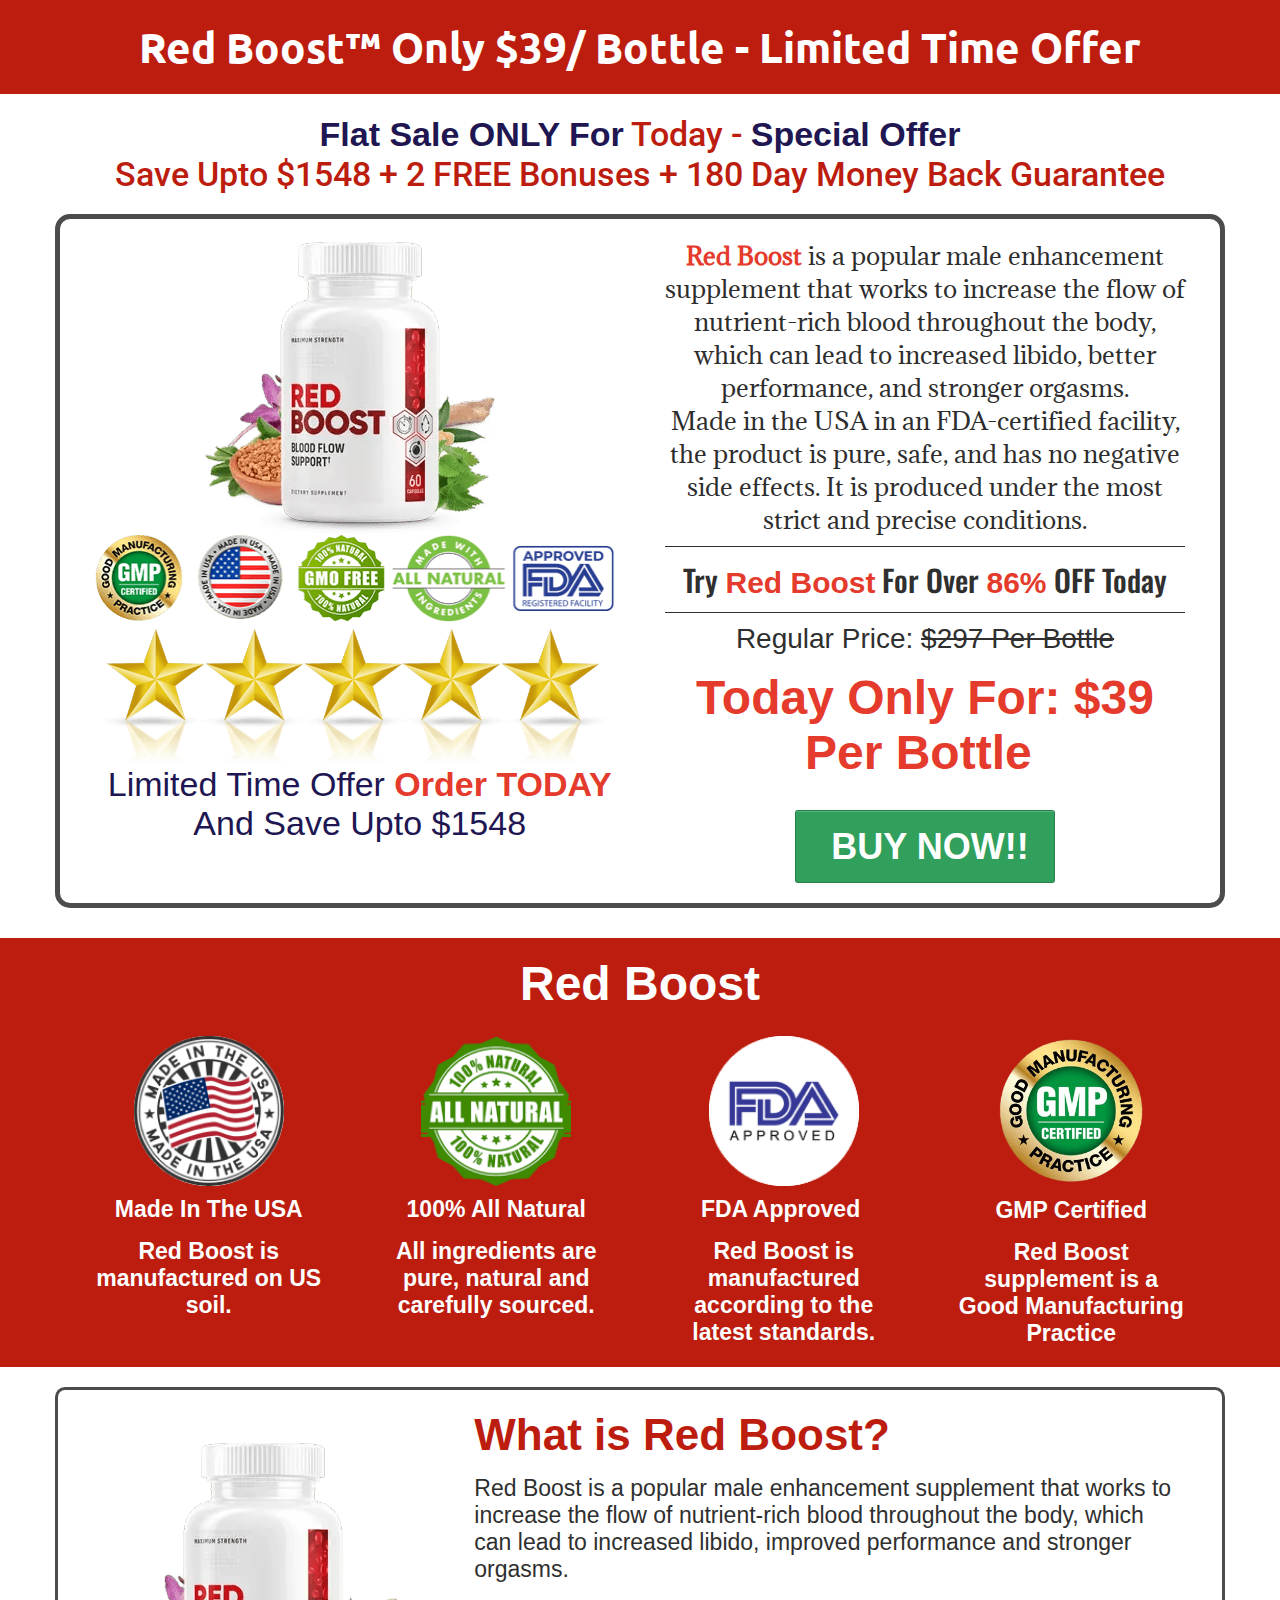
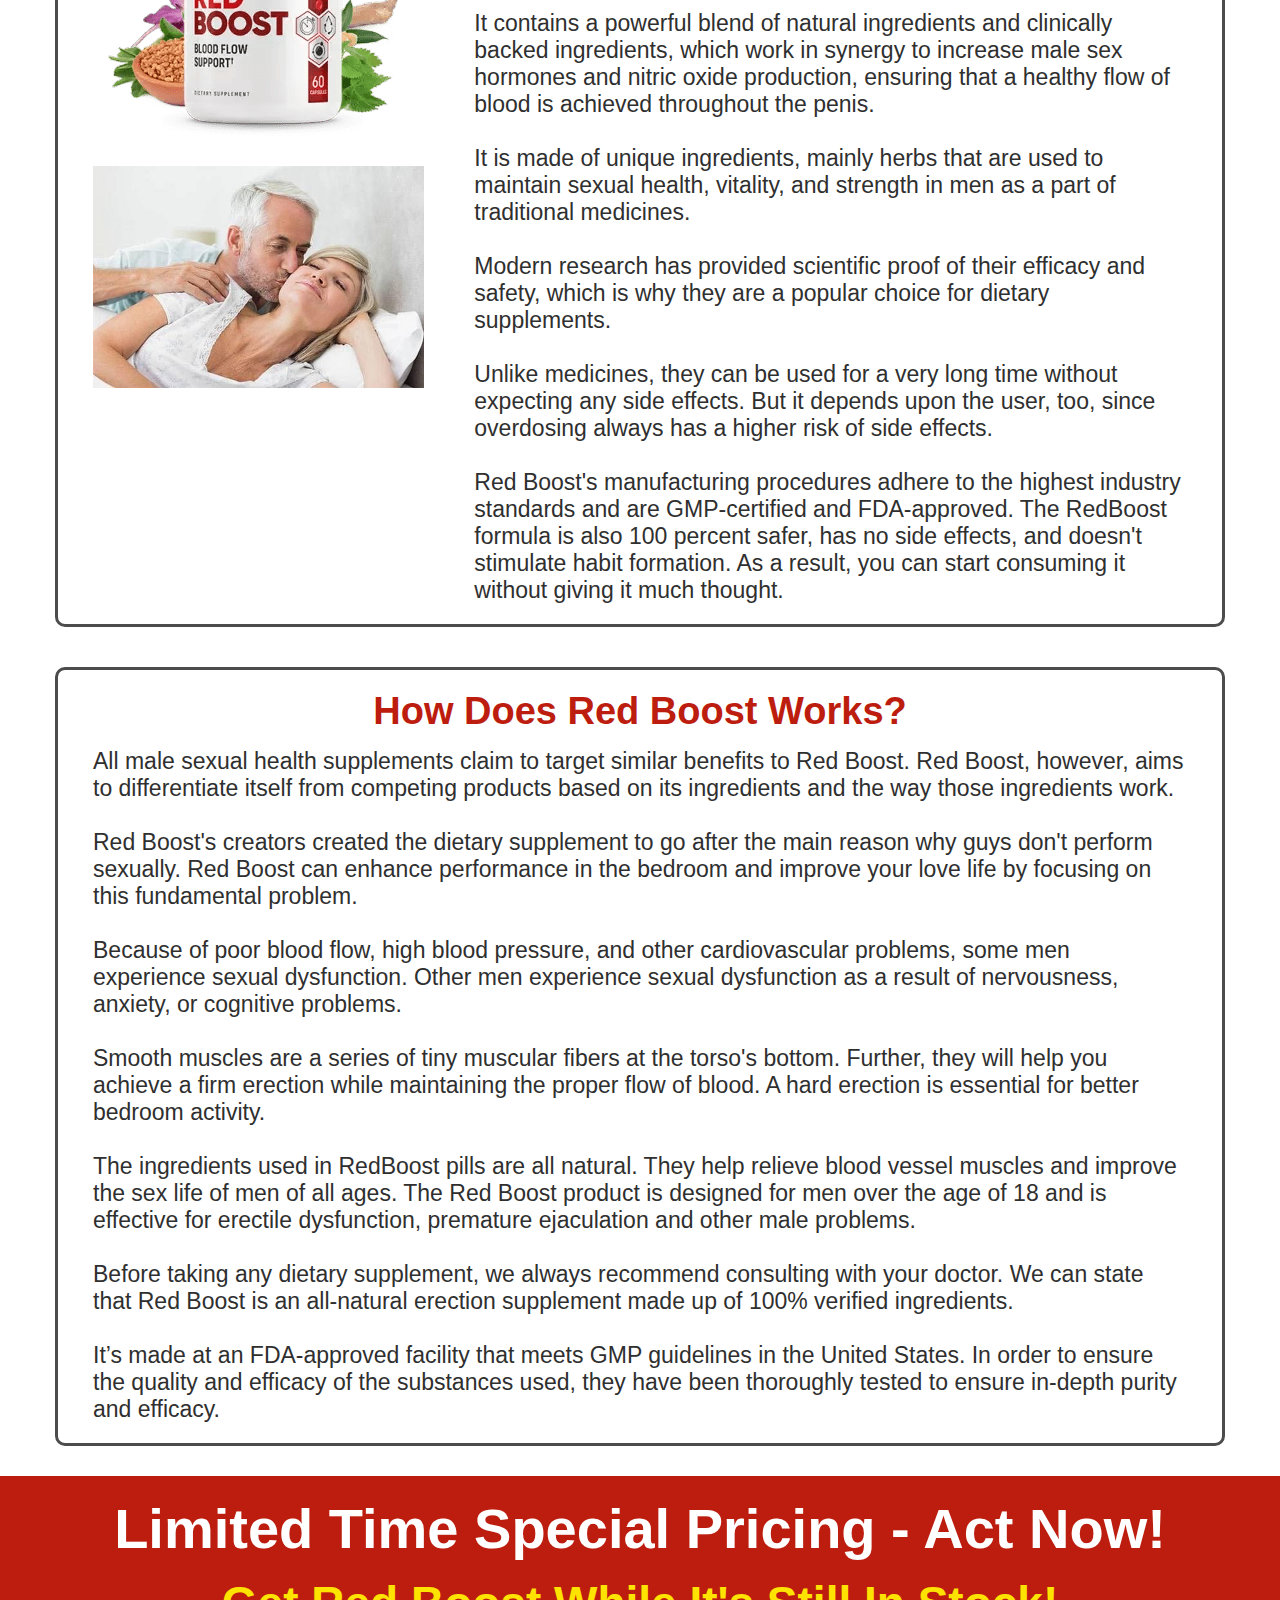
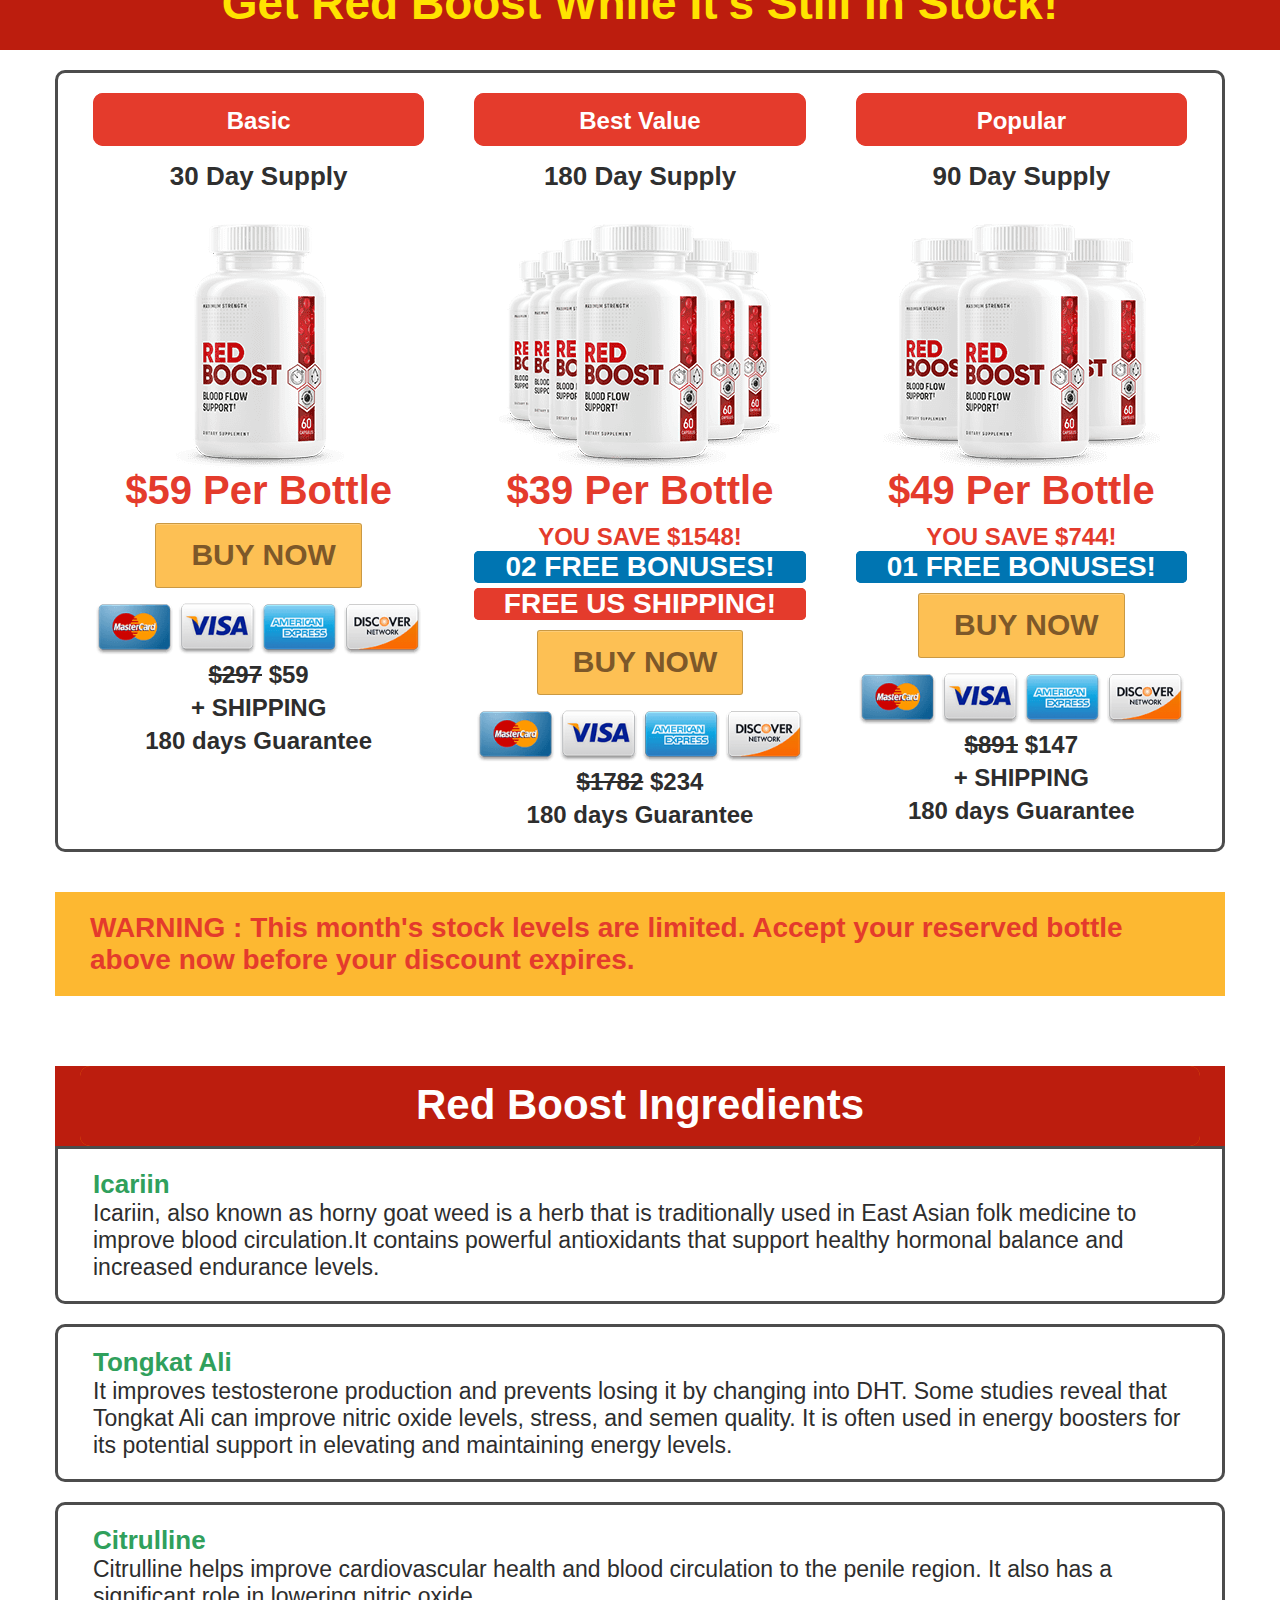
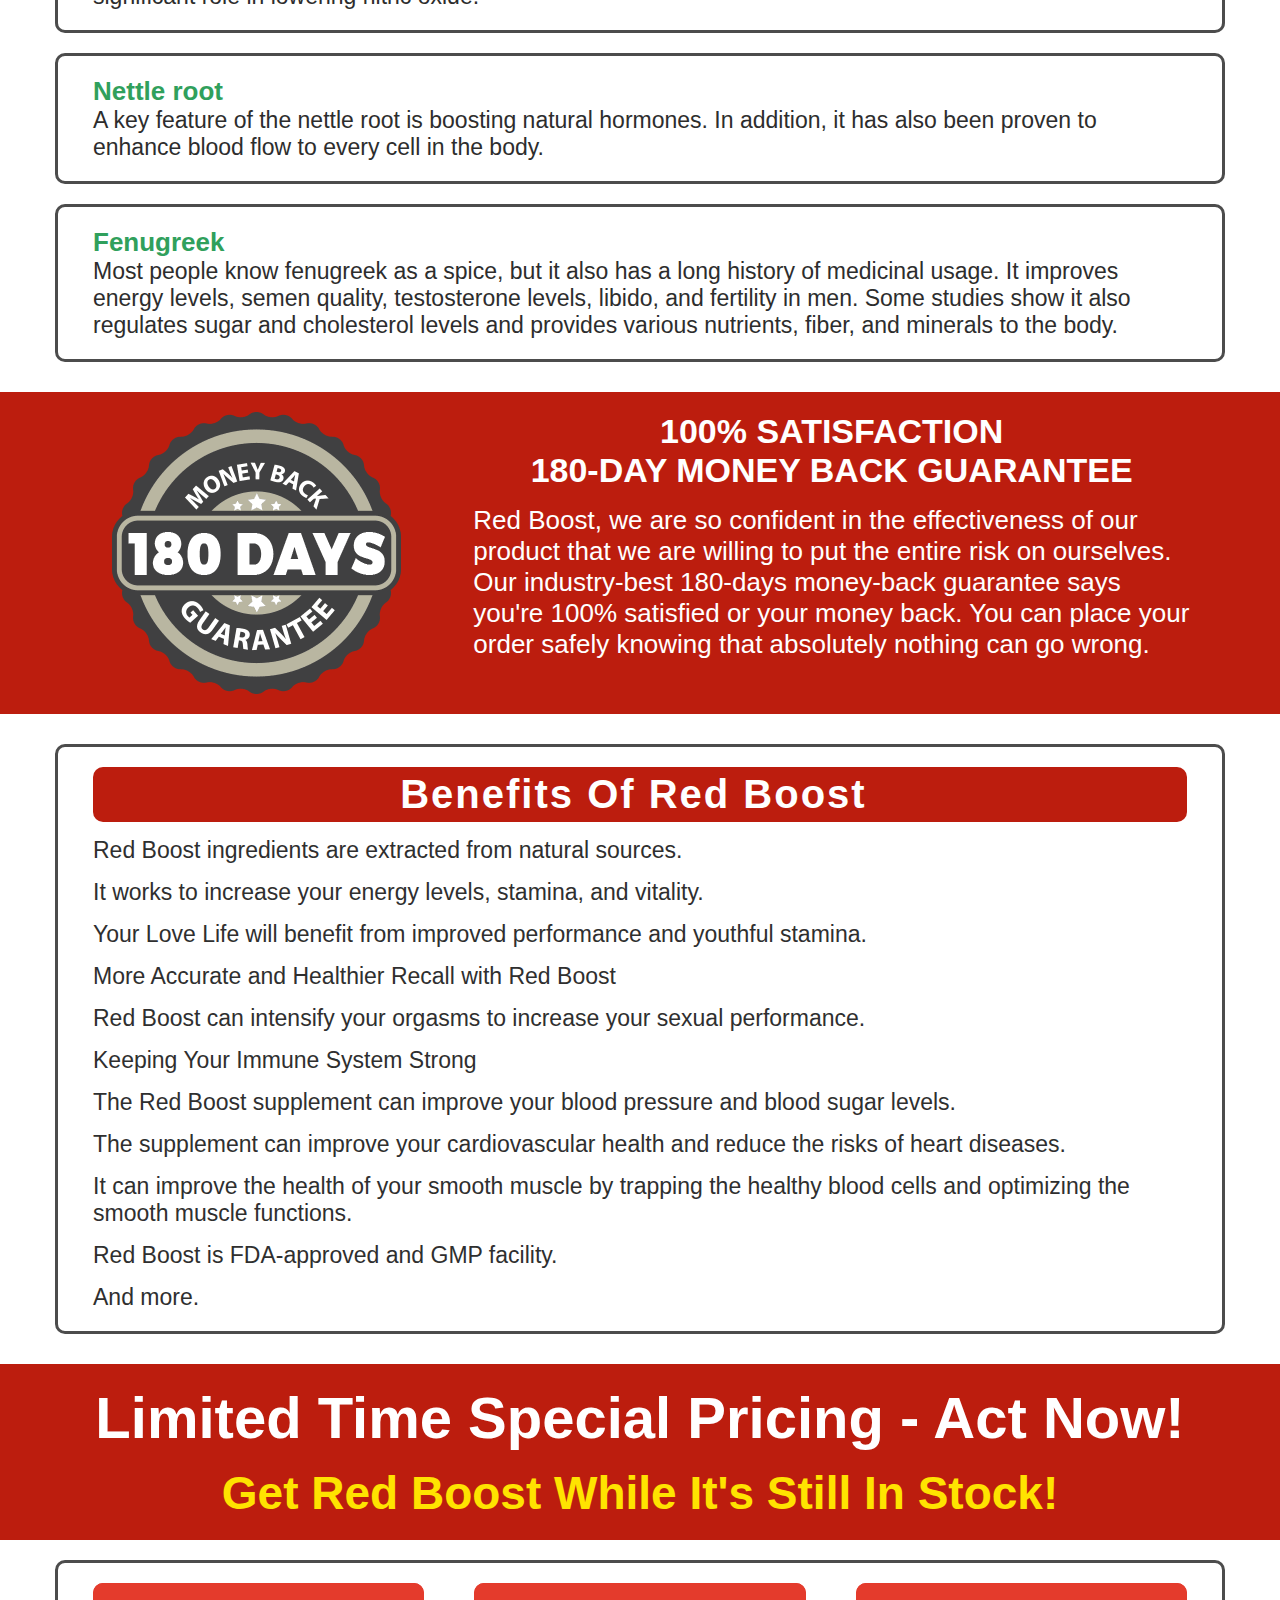
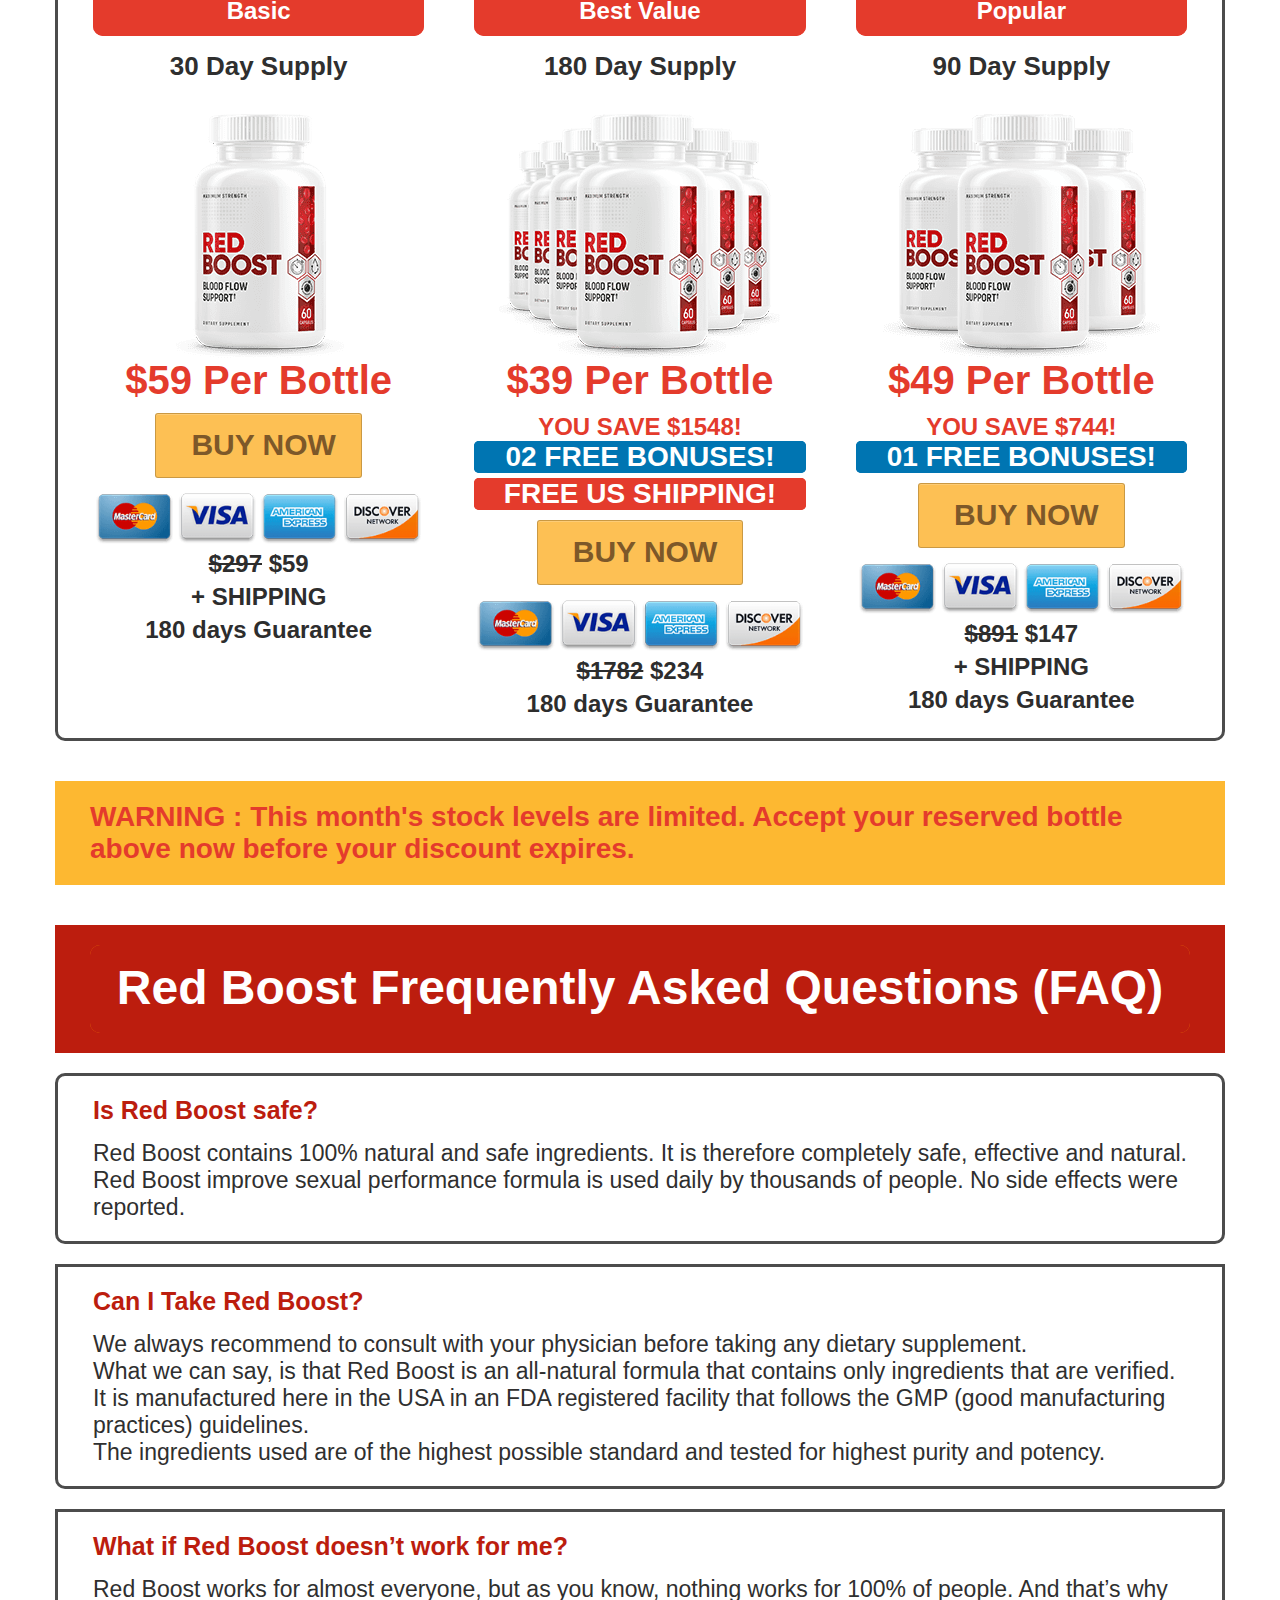
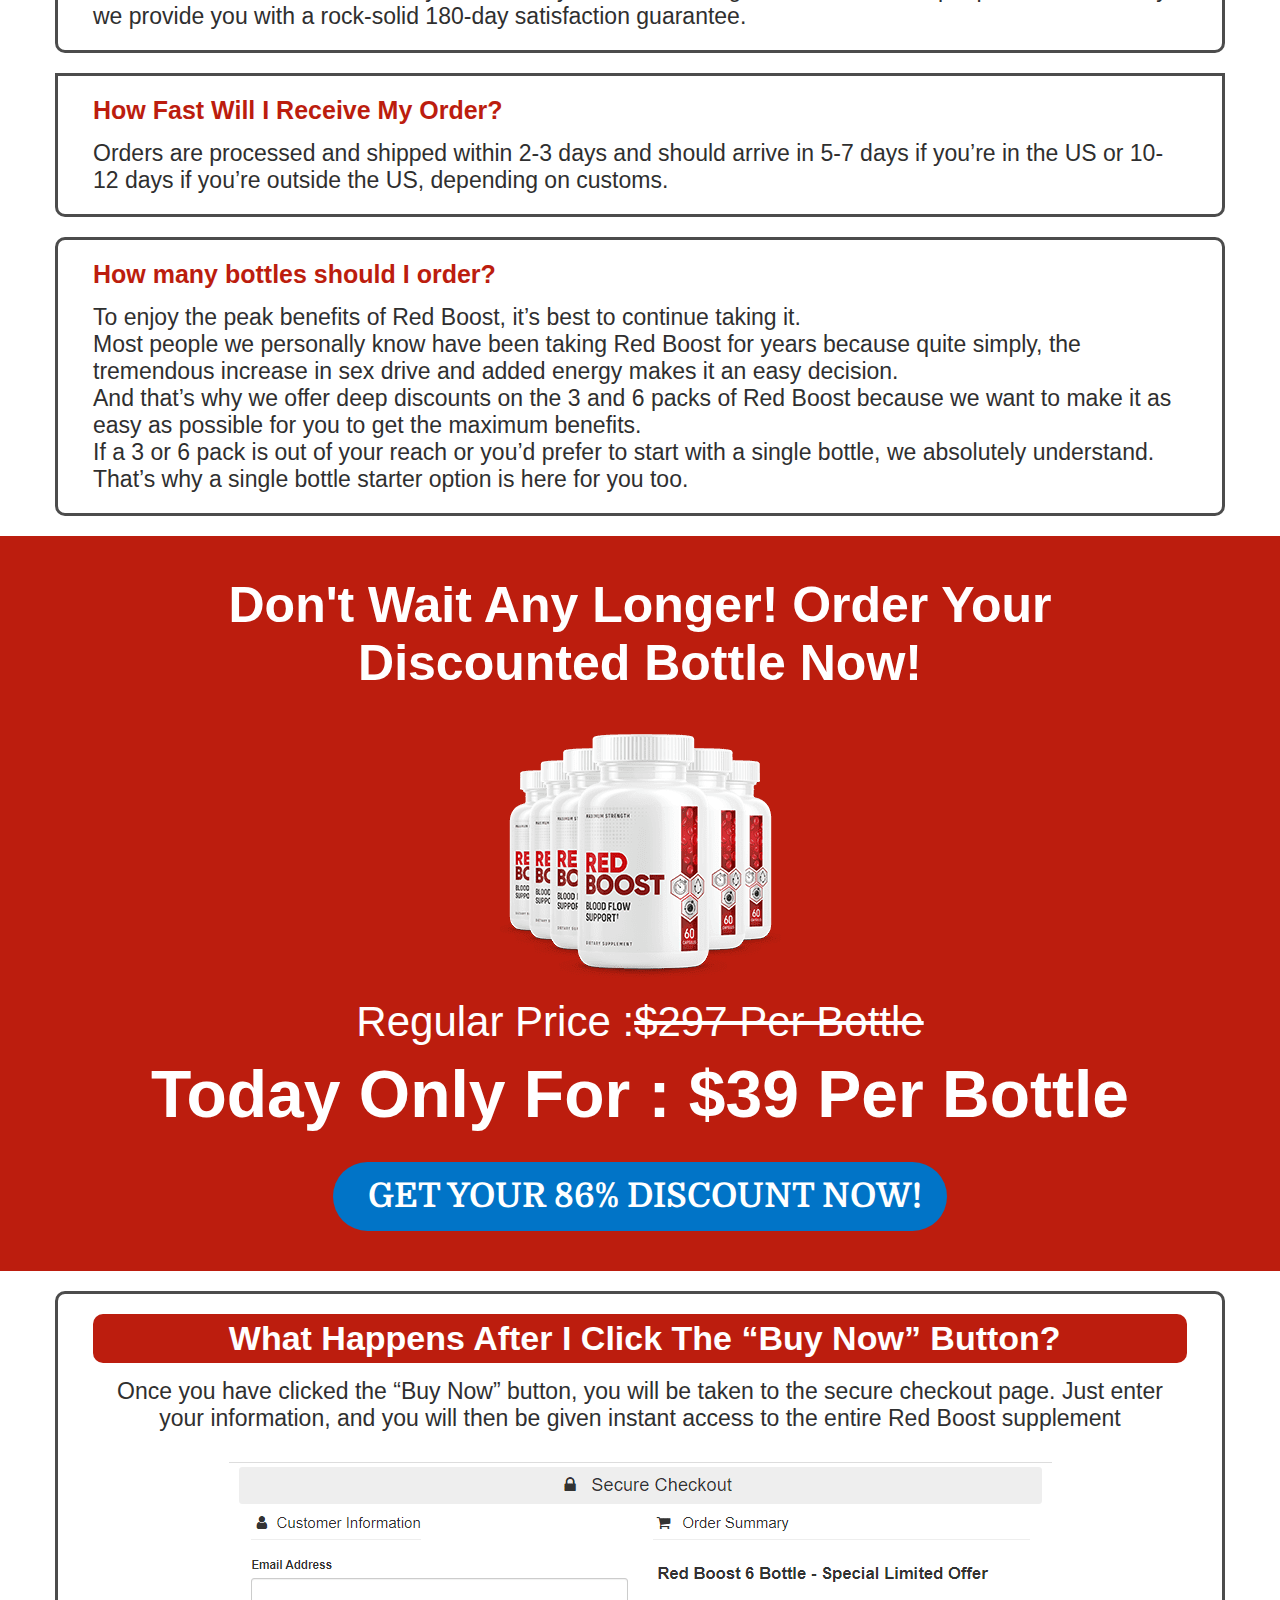
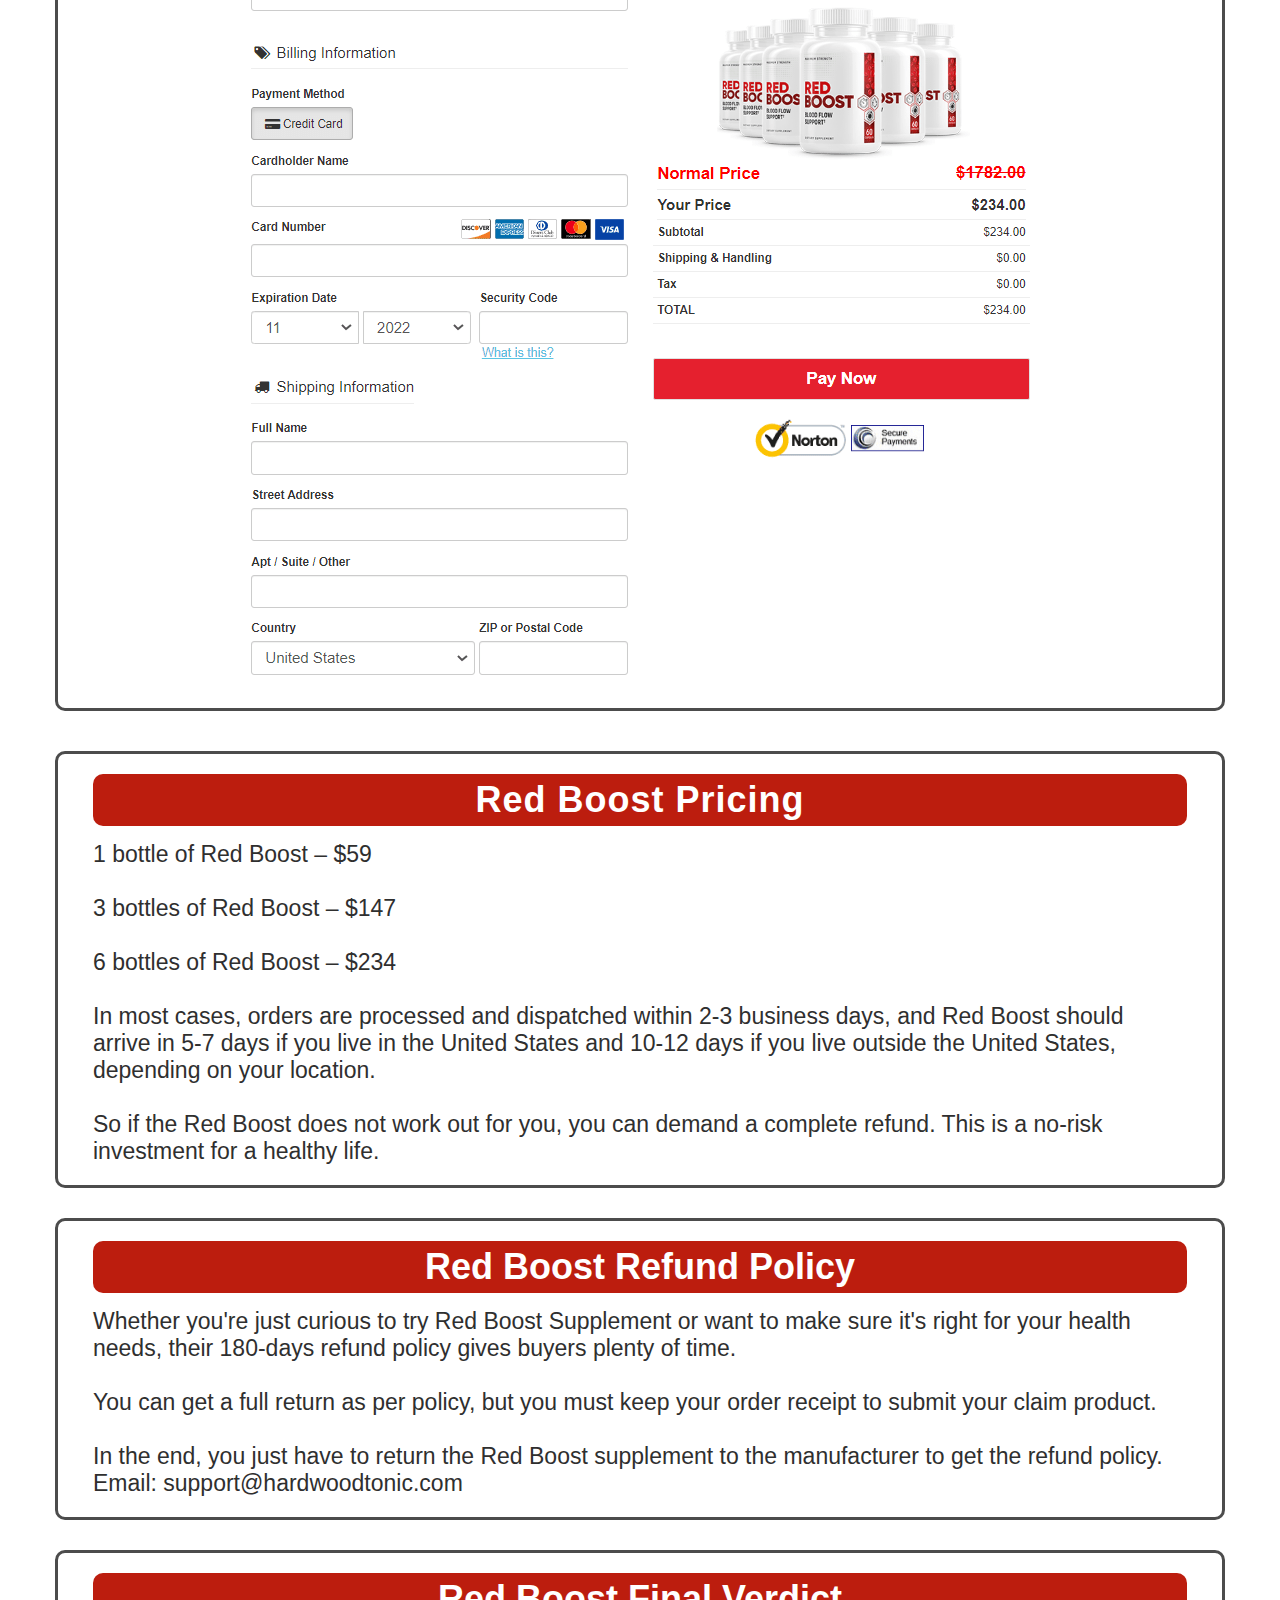
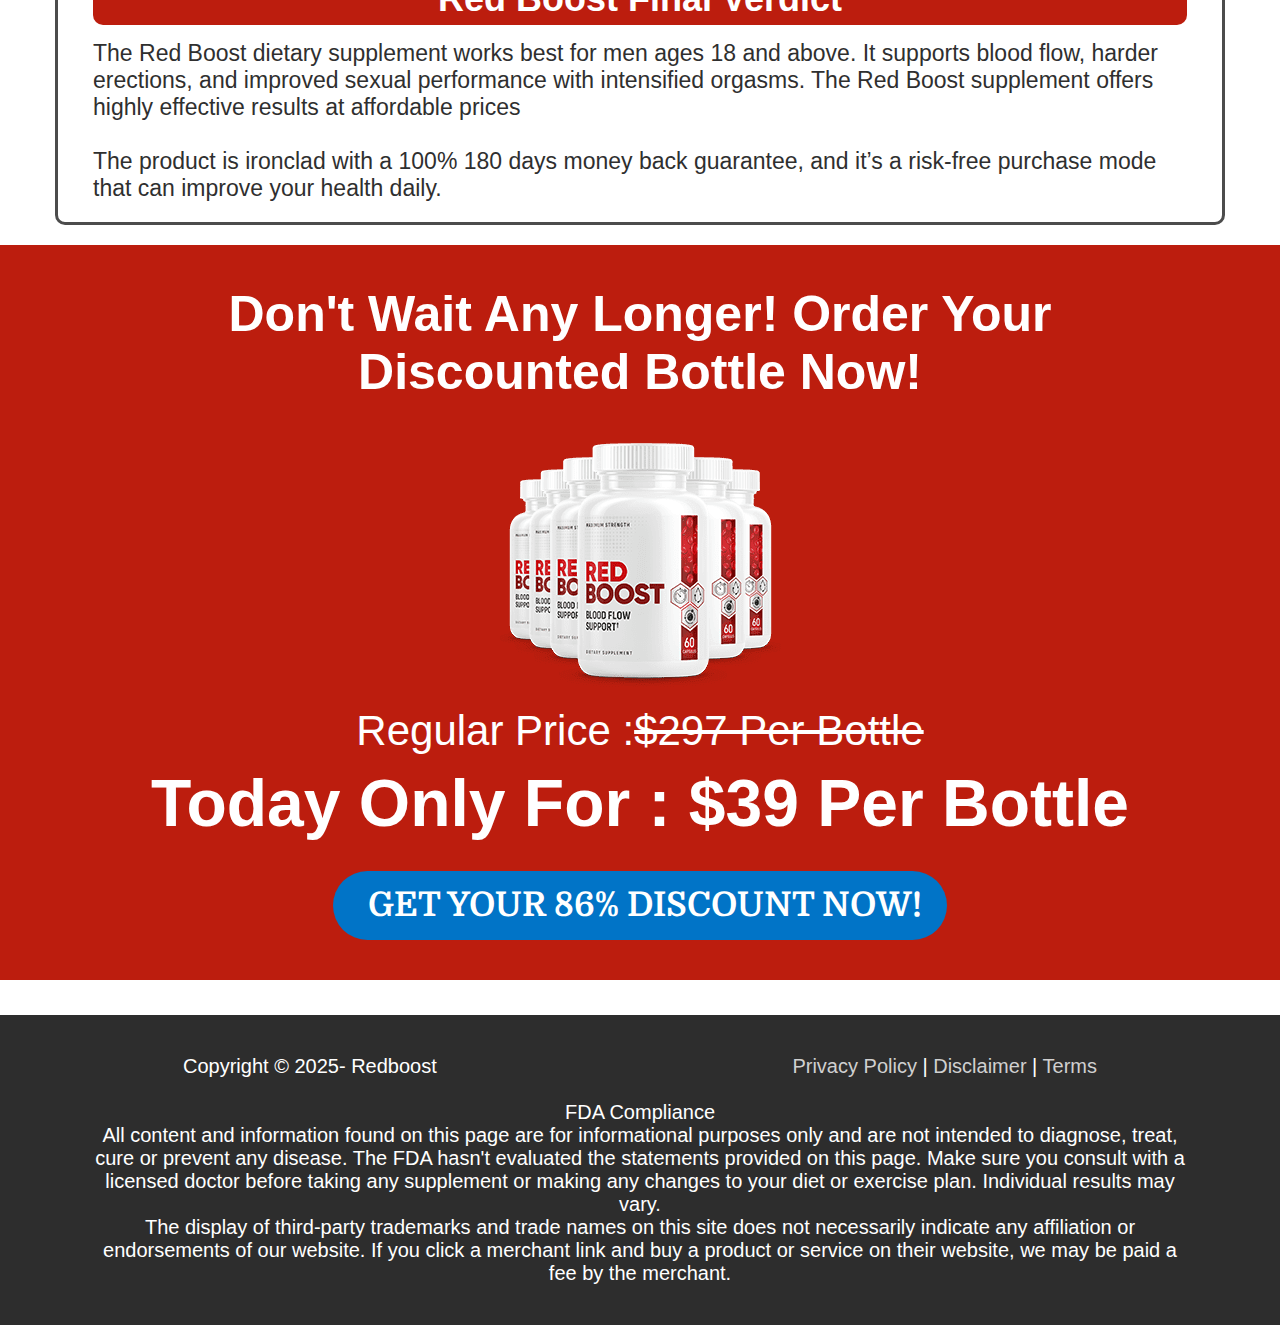
==== commit 096fab98: "year" ====
--- a/index.html
+++ b/index.html
@@ -5,7 +5,7 @@
 
 <meta http-equiv="content-type" content="text/html;charset=utf-8" /><!-- /Added by M. ke100 -->
 
-<head data-next-url data-this-url="index.html">
+<head>
   <meta charset="UTF-8">
   <script
     type="text/javascript">window.NREUM || (NREUM = {}); NREUM.info = { "beacon": "bam.nr-data.net", "errorBeacon": "bam.nr-data.net", "licenseKey": "NRJS-14b9fc0143e6570151a", "applicationID": "545462463", "transactionName": "IgpZQUBdWF8DFEsXEQQXR1RVV0ccFgcDBxFOFUJXXltHWwMC", "queueTime": 0, "applicationTime": 419, "agent": "" }</script>
@@ -30,7 +30,6 @@
   <meta property="og:url" content="https://redboost-get.net/buy-redboost">
   <meta property="og:type" content="website">
   <link rel="stylesheet" media="screen" href="assets/lander.css">
-
   <link rel="stylesheet" href="../use.fontawesome.com/releases/v5.9.0/css/all.css">
   <link rel="stylesheet" href="../use.fontawesome.com/releases/v5.9.0/css/v4-shims.css">
   <link
@@ -2831,11 +2830,11 @@
                 style="margin-top: 0px; outline: none; cursor: pointer;" aria-disabled="false">
                 <h2 class="ne elHeadline hsSize2 lh3 elMargin0 elBGStyle0 hsTextShadow0"
                   style="text-align: center; font-size: 20px; color: rgb(255, 255, 255);" data-bold="inherit"
-                  data-gramm="false" contenteditable="false">Copyright © 2022- redboost-get.net                         
-                                                        <a href="privacy-policy1669199995482.html" id="link-77814" class
+                  data-gramm="false" contenteditable="false">Copyright © 2025- Redboost                         
+                                                        <a href="privacy-policy.html" id="link-77814" class
                     target="_self" rel="noopener noreferrer" style="color: rgb(208, 208, 208);">Privacy Policy</a> | <a
-                    href="disclaimer1669199995744.html" id="link-42485" class target="_self" rel="noopener noreferrer"
-                    style="color: rgb(208, 208, 208);">Disclaimer</a> | <a href="terms-and-conditions1669199995987.html"
+                    href="disclaimer.html" id="link-42485" class target="_self" rel="noopener noreferrer"
+                    style="color: rgb(208, 208, 208);">Disclaimer</a> | <a href="terms-and-conditions.html"
                     id="link-27525" class target="_self" rel="noopener noreferrer"
                     style="color: rgb(208, 208, 208);">Terms</a>
                   <div>
@@ -2889,16 +2888,15 @@
                 style="margin-top: 0px; outline: none; cursor: pointer;" aria-disabled="false">
                 <h2 class="ne elHeadline hsSize2 lh3 elMargin0 elBGStyle0 hsTextShadow0"
                   style="text-align: center; font-size: 18px; color: rgb(255, 255, 255);" data-bold="inherit"
-                  data-gramm="false" contenteditable="false">© Copyright © 2022<div>                             
-                    redboost-get.net                                                                           <a
-                      href="privacy-policy1669199995482.html" class target="_self" rel="noopener noreferrer"
-                      id="link-99929"
+                  data-gramm="false" contenteditable="false">© Copyright © 2025<div>                             
+                    Redboost                                                                           <a
+                      href="privacy-policy.html" class target="_self" rel="noopener noreferrer" id="link-99929"
                       style="font-family: inherit; background-color: rgb(45, 45, 45); color: rgb(208, 208, 208);">Privacy
-                      Policy</a><span style="font-family: inherit;"> | </span><a href="disclaimer1669199995744.html"
-                      id="link-50676" class target="_self" rel="noopener noreferrer"
+                      Policy</a><span style="font-family: inherit;"> | </span><a href="disclaimer.html" id="link-50676"
+                      class target="_self" rel="noopener noreferrer"
                       style="font-family: inherit; background-color: rgb(45, 45, 45); color: rgb(208, 208, 208);">Disclaimer
-                    </a><span style="font-family: inherit;">| </span><a href="terms-and-conditions1669199995987.html"
-                      id="link-62986" class target="_self" rel="noopener noreferrer"
+                    </a><span style="font-family: inherit;">| </span><a href="terms-and-conditions.html" id="link-62986"
+                      class target="_self" rel="noopener noreferrer"
                       style="font-family: inherit; background-color: rgb(45, 45, 45); color: rgb(208, 208, 208);">Terms</a>
                     <div>
                       <div>
@@ -4454,4 +4452,5 @@
     data-cf-beacon='{"rayId":"7fe2e97cf83d1bd2","version":"2023.8.0","b":1,"token":"405b708a9b0242e88fda34dc27903686","si":100}'
     crossorigin="anonymous"></script>
 </body>
+
 </html>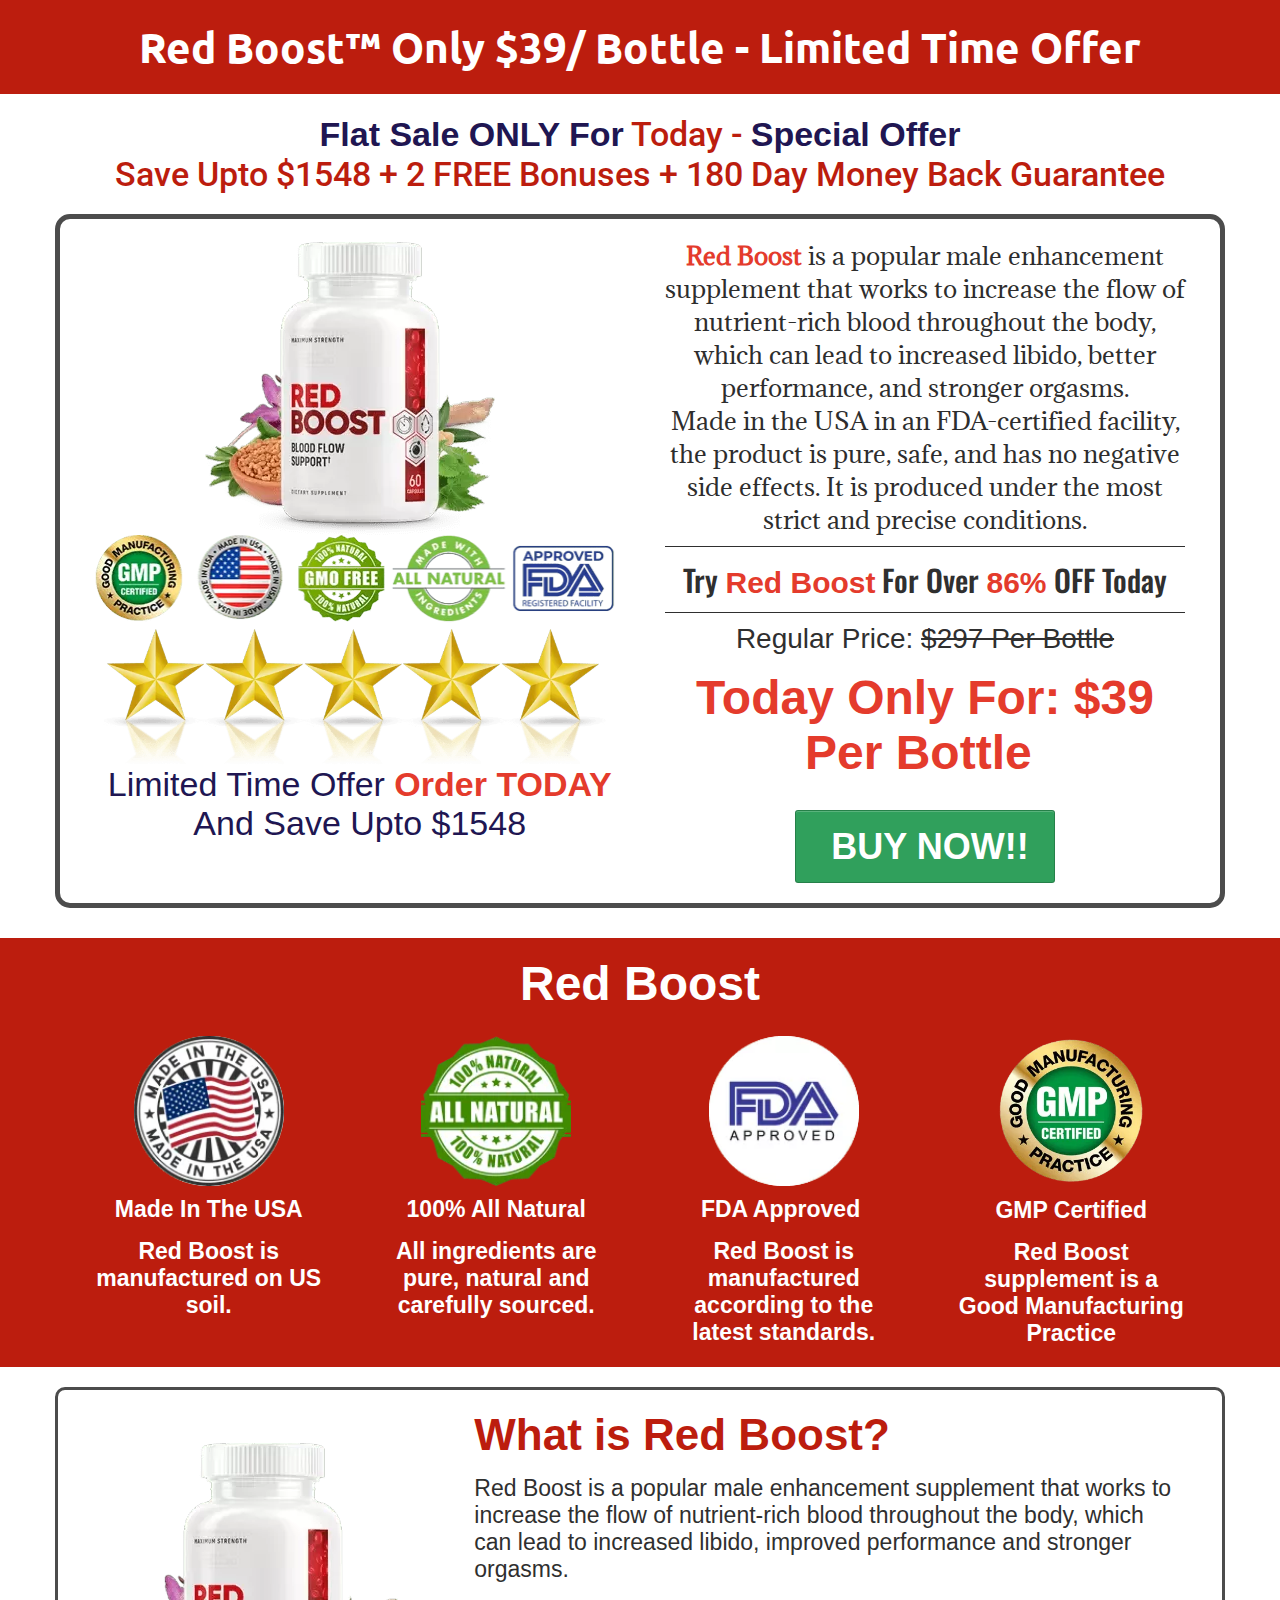
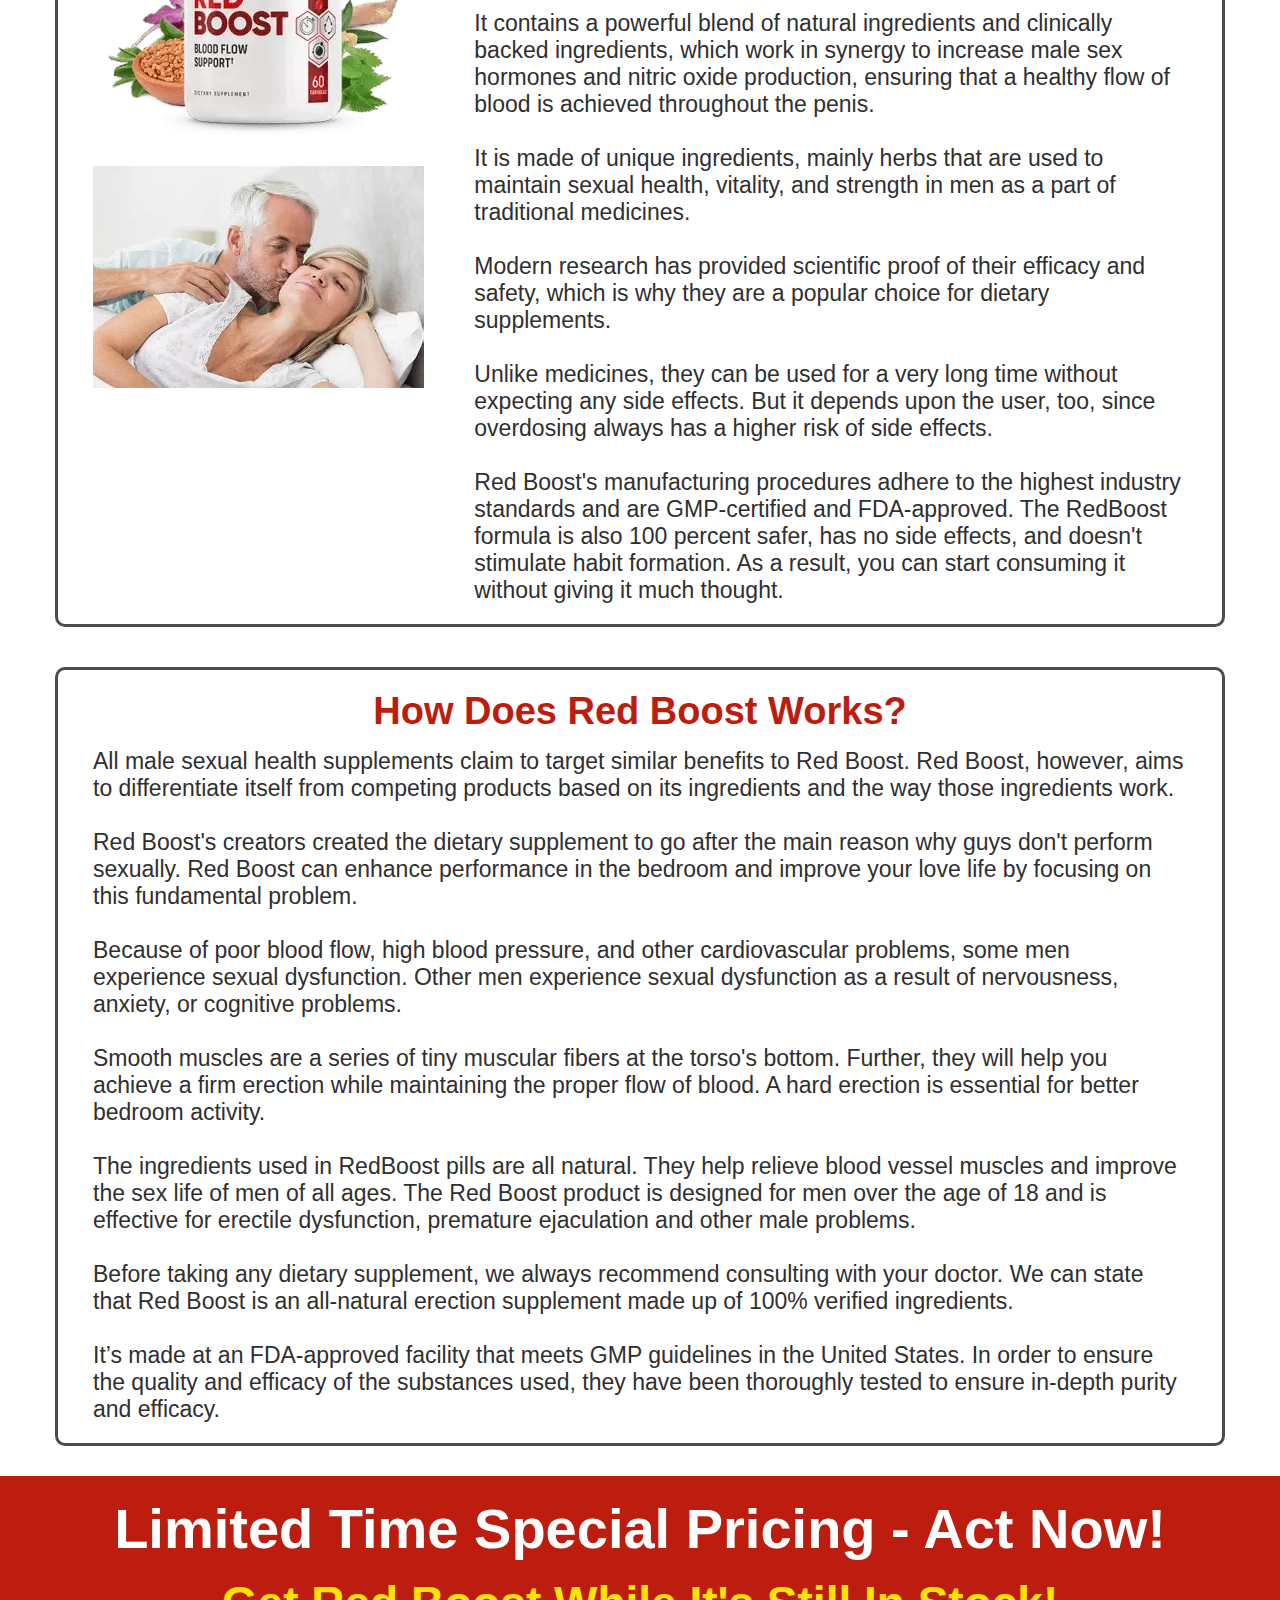
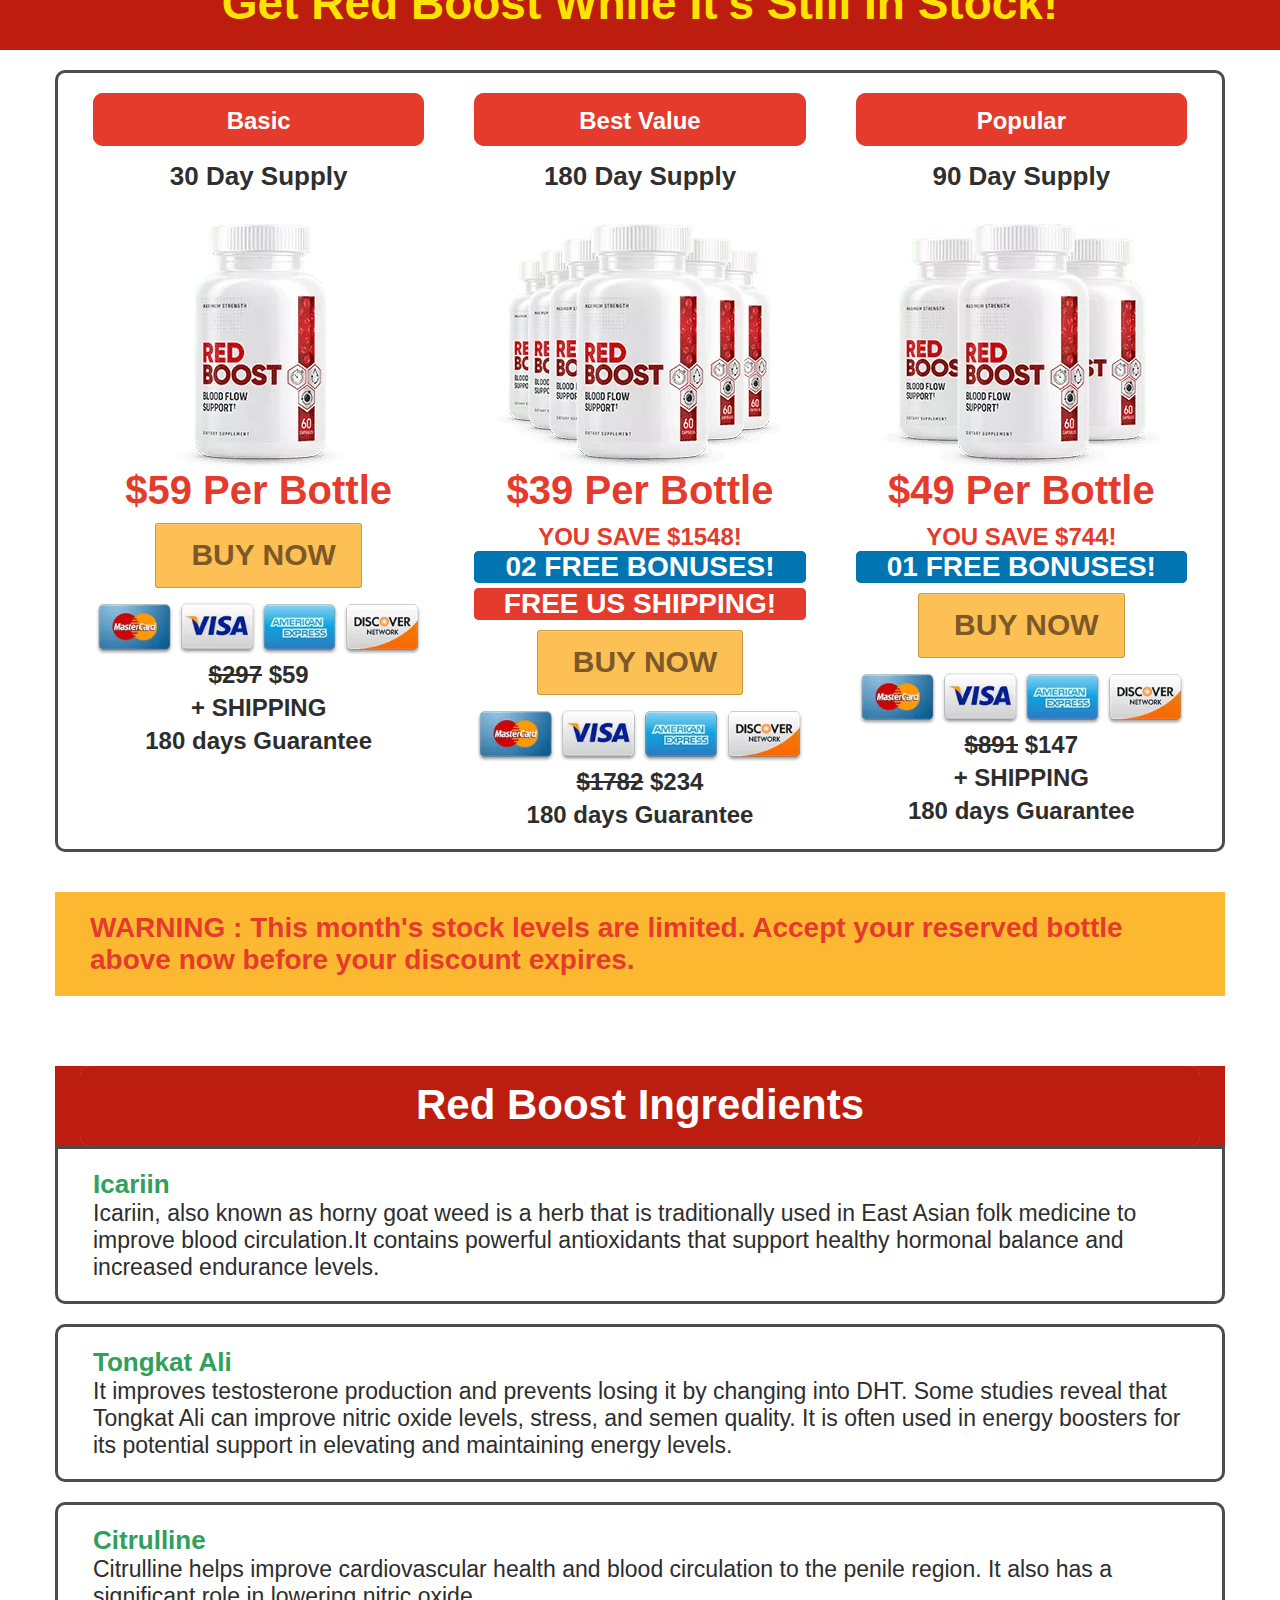
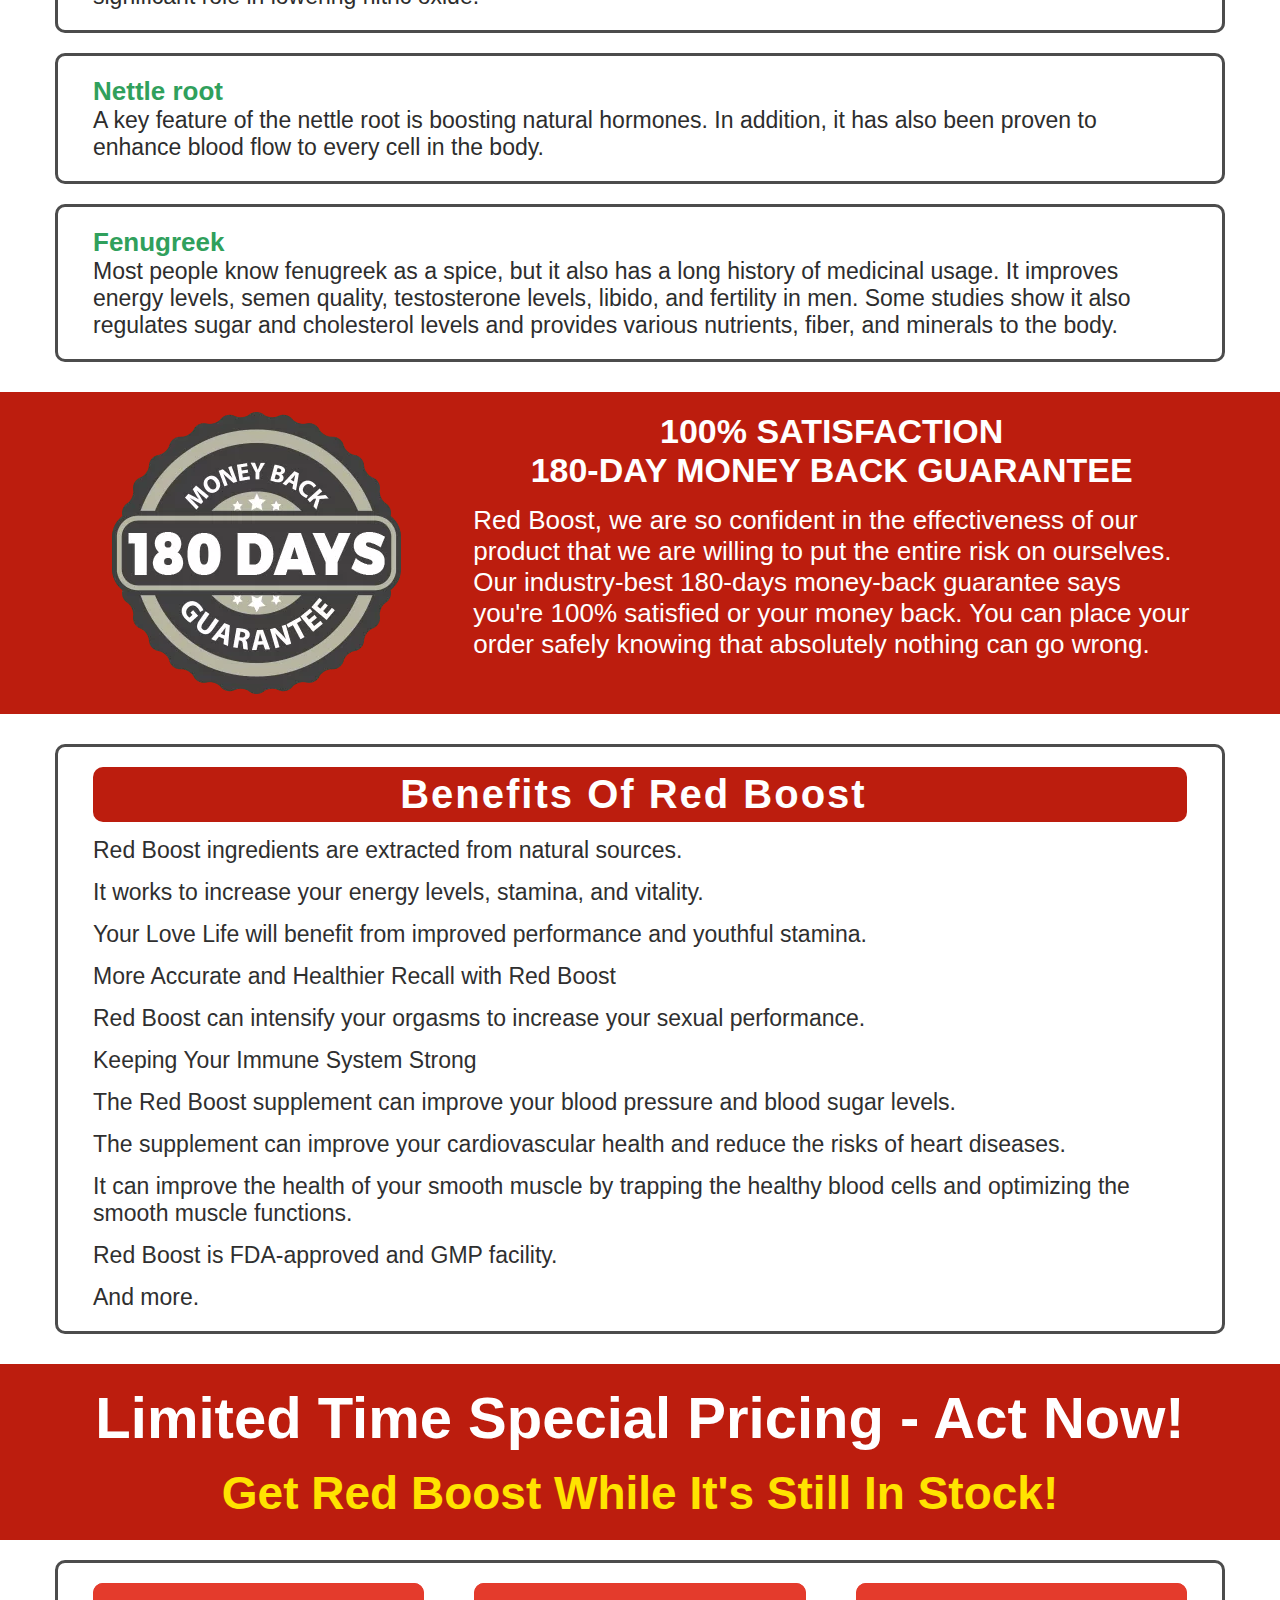
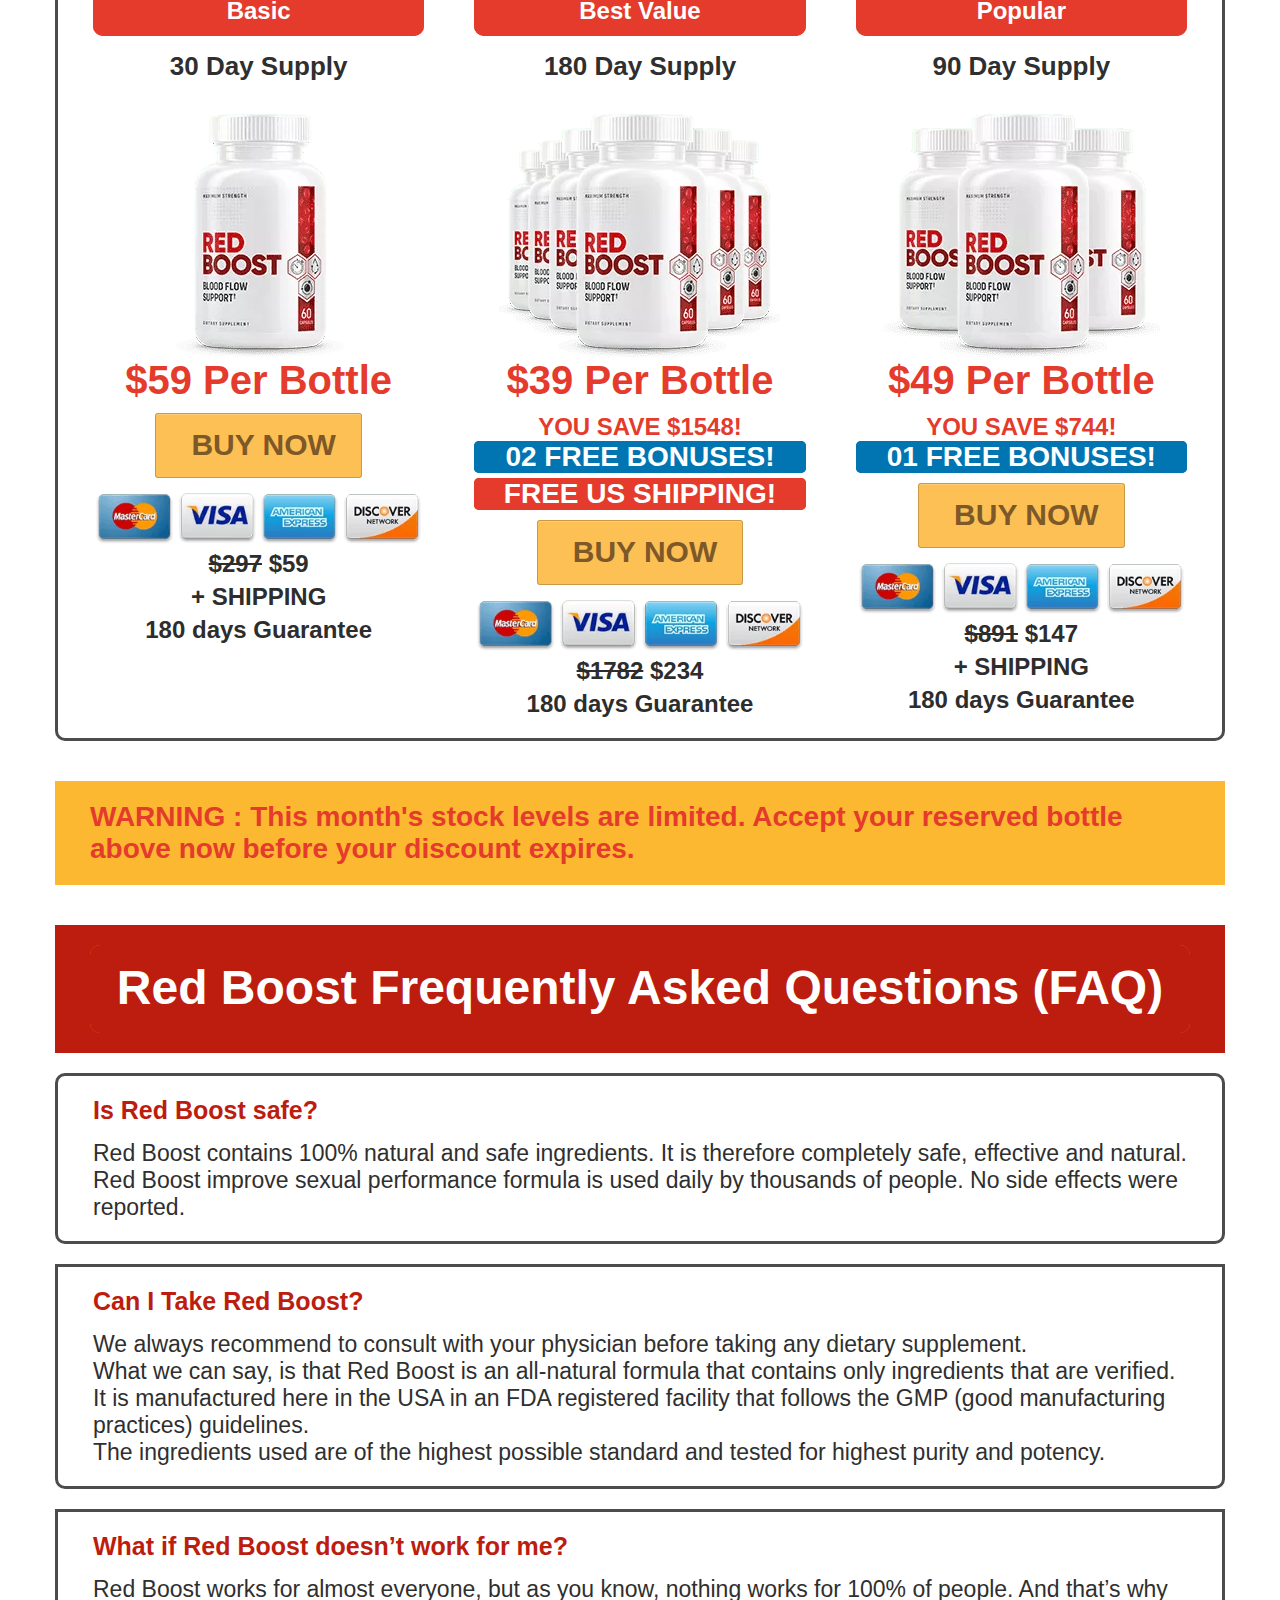
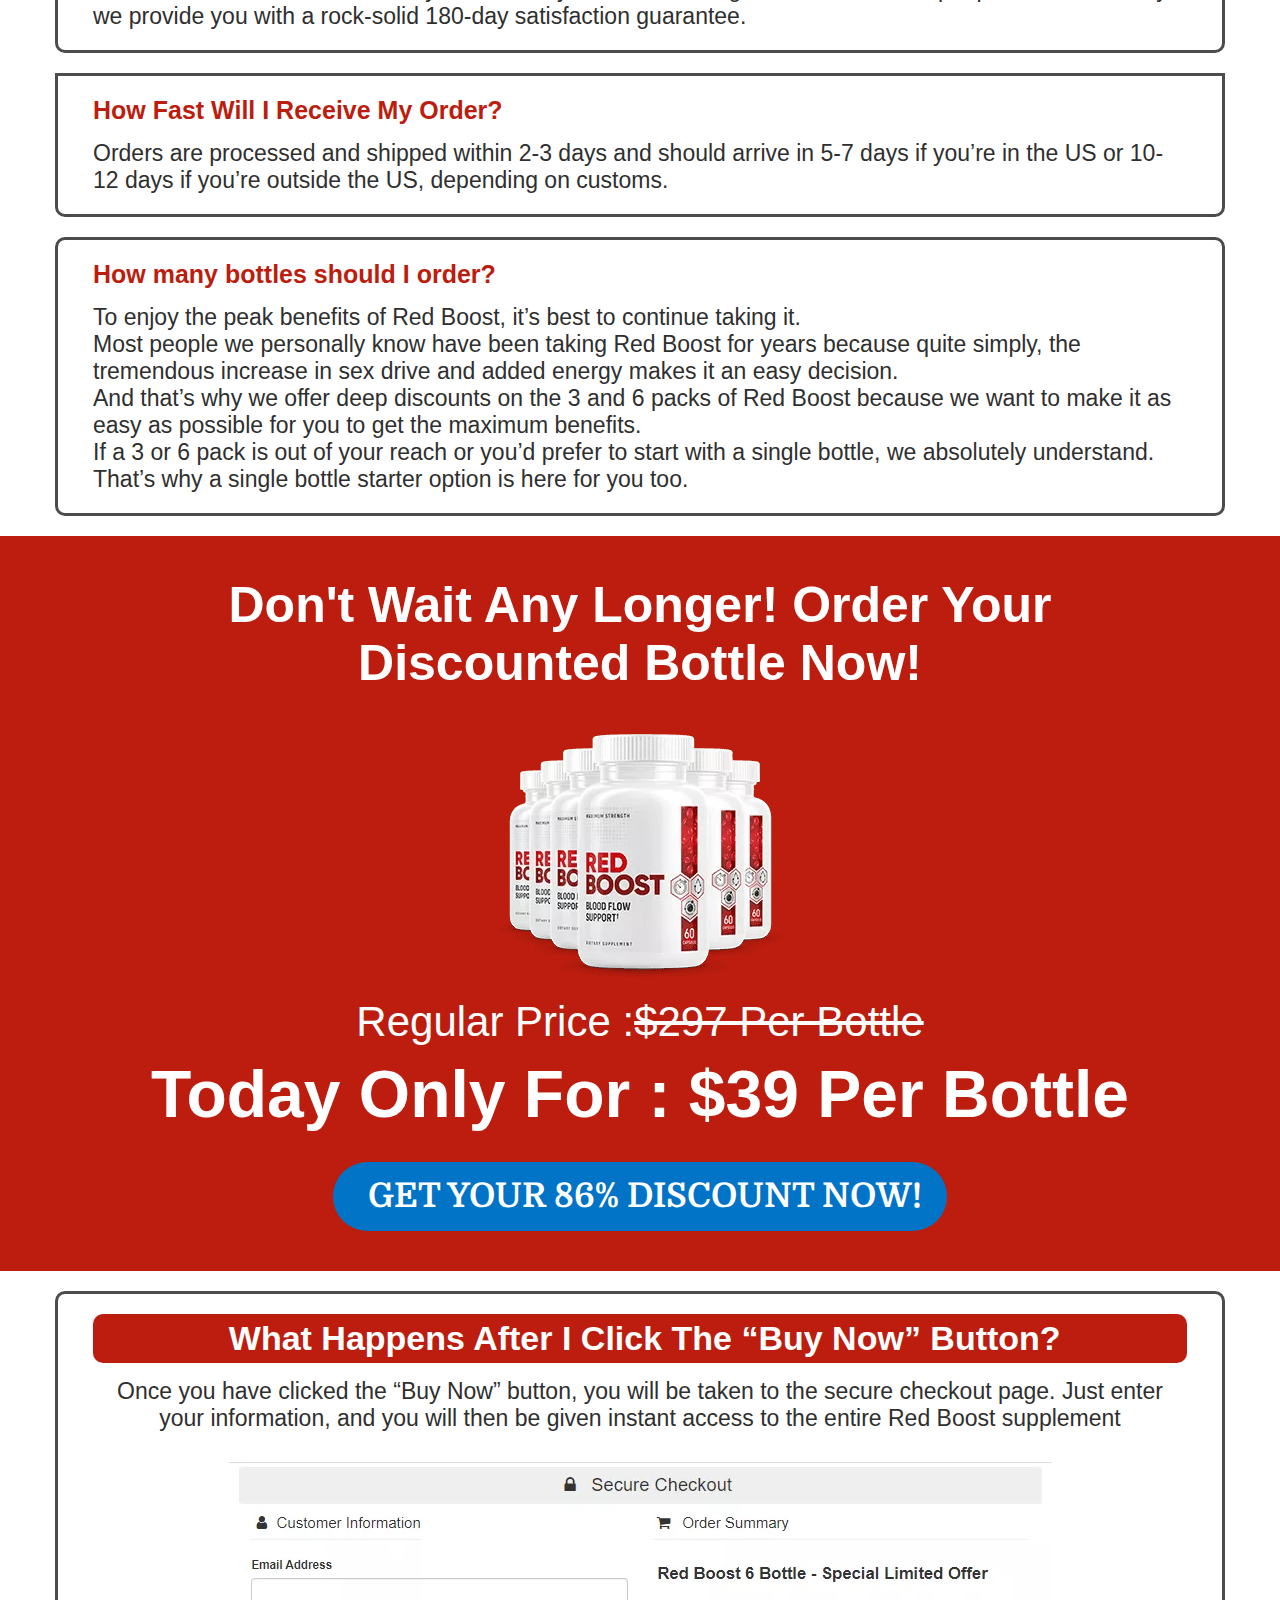
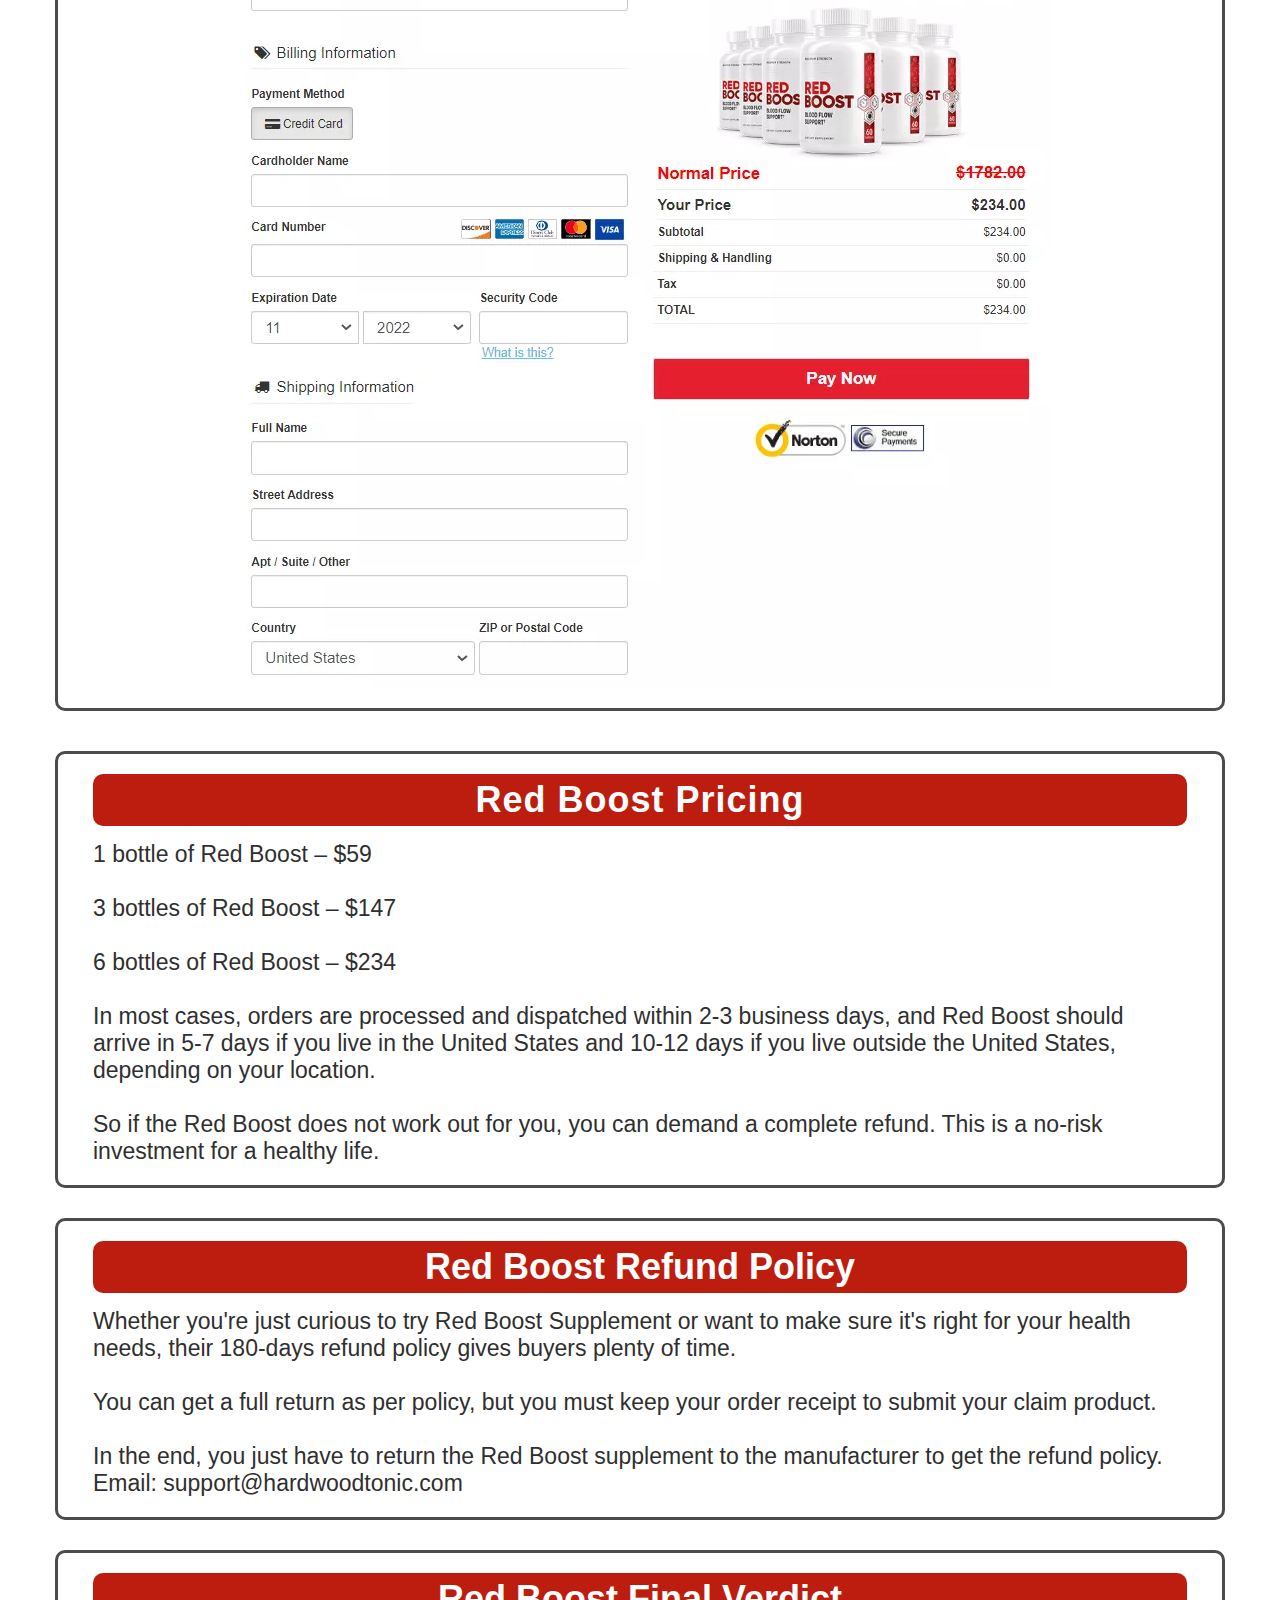
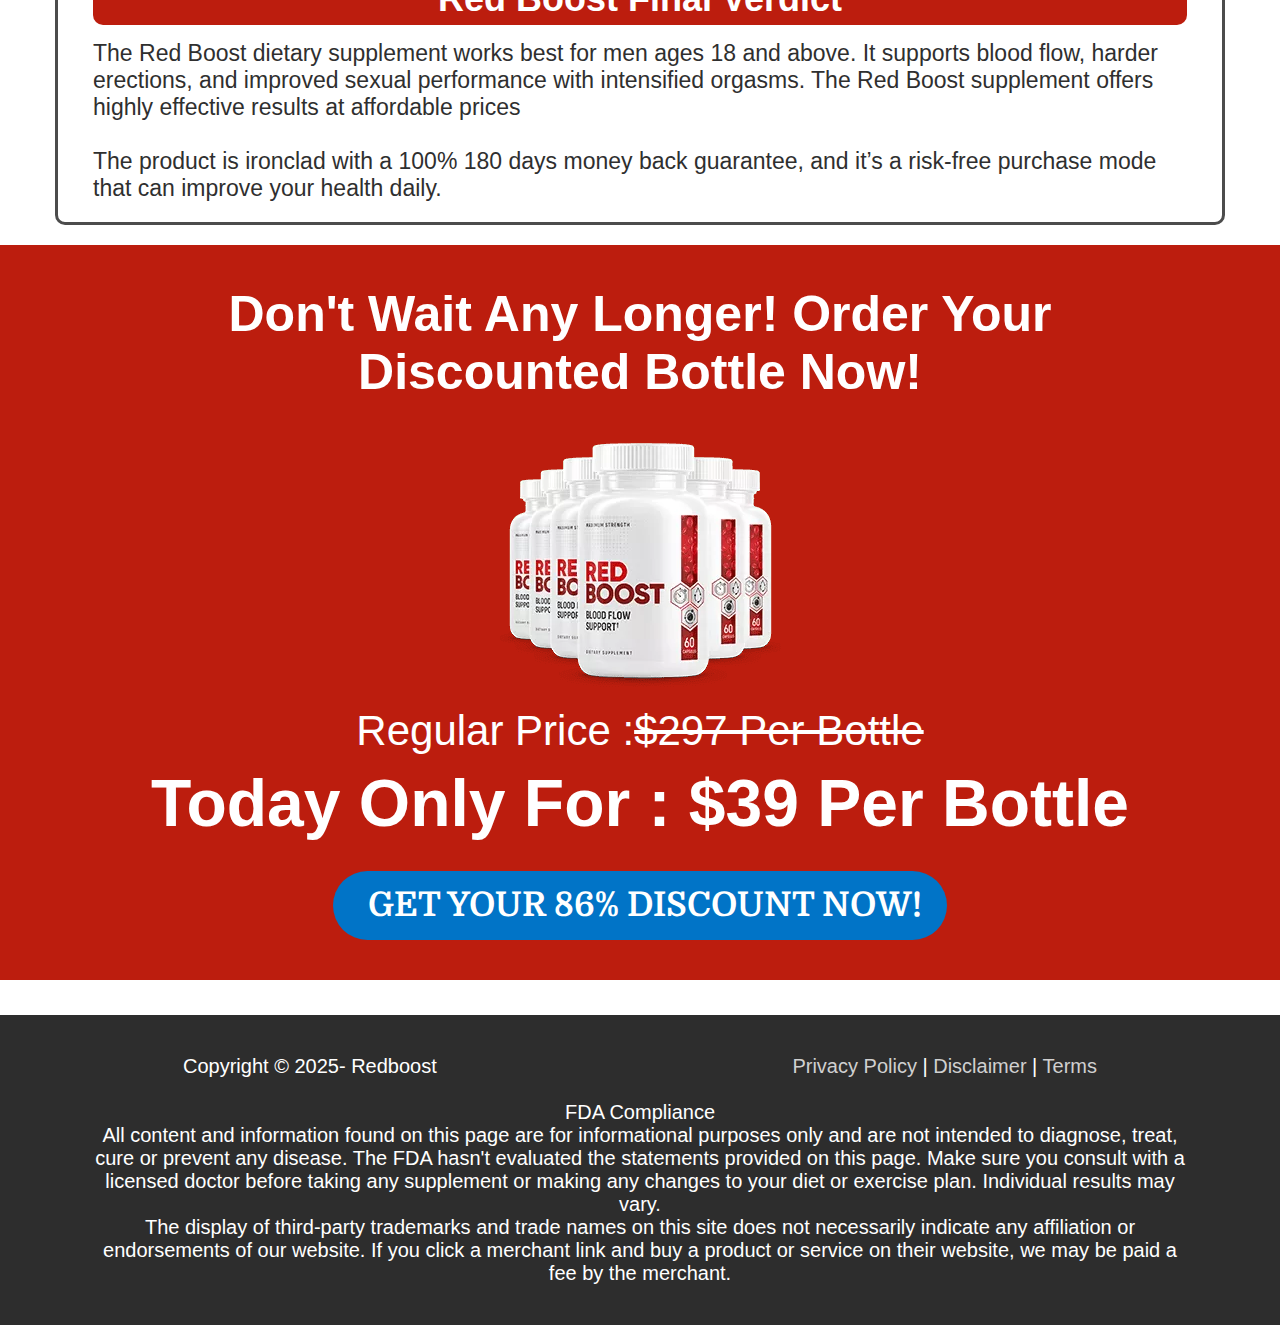
==== commit aeba51f3: "erfe" ====
--- a/index.html
+++ b/index.html
@@ -62,7 +62,7 @@
   <link rel="icon" type="image/png" href="hosted/images/f4/58f329c911492eaea8e243d91e7d56/logo1.png">
   </link>
   <meta name="msvalidate.01" content="D706A9CDA41743E14DA57A6DCB2DDAFF" />
-  <meta name="google-site-verification" content="Xj4BNQPYmAIP4806FTYLSazyTBgQ9bgKwEA0Aiy0m5Q" />
+  <meta name="google-site-verification" content="jZ-4xgvm4jkQtqSJ2rjz3NtQHXHVf1xCU-st2WTnuJI" />
 </head>
 <script
   type="text/javascript">function init() { for (var t = document.getElementsByTagName("img"), e = 0; e < t.length; e++) { var i = t[e].getAttribute("data-src"); if (i) { for (var n = t[e].parentElement, a = 0; 0 == a && n;)a = n.scrollWidth, n = n.parentElement; a && 0 < i.indexOf("images.clickfunnels.com") && (i = "//redboost-get.net/hosted/images/cdn-cgi/image/fit=scale-down,width=" + a + ",quality=75/" + i), t[e].setAttribute("src", i) } } } window.addEventListener("load", init);</script>
@@ -276,24 +276,22 @@
                 id="tmp_image-19242" data-de-type="img" data-de-editing="false" data-title="image" data-ce="false"
                 data-trigger="none" data-animate="fade" data-delay="500"
                 style="margin-top: 0px; outline: none; cursor: pointer;" aria-disabled="false">
-                <img src="[data-uri]" class="elIMG ximg" alt="red boost"
-                  width data-src="hosted/images/ae/eae8628fc24cbda41d5d485a086125/red-boost.png">
+                <img src="[data-uri]" class="elIMG ximg"
+                  alt="red boost" width data-src="hosted/red-boost.webp">
               </div>
               <div class="de elImageWrapper de-image-block elAlign_center elMargin0 ui-droppable de-editable"
                 id="tmp_image-96516" data-de-type="img" data-de-editing="false" data-title="image" data-ce="false"
                 data-trigger="none" data-animate="fade" data-delay="500"
                 style="margin-top: 0px; outline: none; cursor: pointer;" aria-disabled="false" data-hide-on="desktop">
-                <img src="[data-uri]" class="elIMG ximg"
-                  alt="red boost fda and gmo free"
-                  data-src="hosted/images/32/e88dfdd321429abd38e2813907bb74/red-boost-fda-and-gmo-free.png">
+                <img src="[data-uri]" class="elIMG ximg"
+                  alt="red boost fda and gmo free" data-src="hosted/red-boost-fda-and-gmo-free.webp">
               </div>
               <div class="de elImageWrapper de-image-block elAlign_center elMargin0 ui-droppable de-editable"
                 id="img-68198" data-de-type="img" data-de-editing="false" data-title="image" data-ce="false"
                 data-trigger="none" data-animate="fade" data-delay="500"
                 style="margin-top: 0px; outline: none; cursor: pointer;" aria-disabled="false" data-hide-on="desktop">
-                <img src="[data-uri]" class="elIMG ximg"
-                  alt="red boost 05 star rated"
-                  data-src="hosted/images/75/c3bf575deb46b1a492eca2d9e33dde/red-boost-05-star-rated.png">
+                <img src="[data-uri]" class="elIMG ximg"
+                  alt="red boost 05 star rated" data-src="hosted/red-boost-05-star-rated.webp">
               </div>
               <div class="de elHeadlineWrapper ui-droppable de-editable" id="tmp_subheadline-60169"
                 data-de-type="headline" data-de-editing="false" data-title="sub-headline" data-ce="true"
@@ -478,9 +476,8 @@
                 id="tmp_image-67568" data-de-type="img" data-de-editing="false" data-title="image" data-ce="false"
                 data-trigger="none" data-animate="fade" data-delay="500"
                 style="margin-top: 0px; outline: none; cursor: pointer;" aria-disabled="false">
-                <img src="[data-uri]" class="elIMG ximg"
-                  alt="red boost made in the usa" width="150"
-                  data-src="hosted/images/78/a93b5ffee146f1834084d3cf19fe9e/red-boost-made-in-the-usa.png">
+                <img src="[data-uri]" class="elIMG ximg"
+                  alt="red boost made in the usa" width="150" data-src="hosted/red-boost-made-in-the-usa.webp">
               </div>
               <div class="de elHeadlineWrapper ui-droppable de-editable" id="headline-33619" data-de-type="headline"
                 data-de-editing="false" data-title="sub-headline" data-ce="true" data-trigger="none" data-animate="fade"
@@ -509,9 +506,8 @@
                 id="tmp_image-67600" data-de-type="img" data-de-editing="false" data-title="image" data-ce="false"
                 data-trigger="none" data-animate="fade" data-delay="500"
                 style="margin-top: 0px; outline: none; cursor: pointer;" aria-disabled="false">
-                <img src="[data-uri]" class="elIMG ximg"
-                  alt="red boost all natural" width="150"
-                  data-src="hosted/images/ea/a8f6a097d14e30aaaf9251c18d441f/red-boost-all-natural.png">
+                <img src="[data-uri]" class="elIMG ximg"
+                  alt="red boost all natural" width="150" data-src="hosted/red-boost-all-natural.webp">
               </div>
               <div class="de elHeadlineWrapper ui-droppable de-editable" id="headline-63542" data-de-type="headline"
                 data-de-editing="false" data-title="sub-headline" data-ce="true" data-trigger="none" data-animate="fade"
@@ -541,9 +537,8 @@
                 id="tmp_image-40867" data-de-type="img" data-de-editing="false" data-title="image" data-ce="false"
                 data-trigger="none" data-animate="fade" data-delay="500"
                 style="margin-top: 0px; outline: none; cursor: pointer;" aria-disabled="false">
-                <img src="[data-uri]" class="elIMG ximg"
-                  alt="red boost fda approved" width="150"
-                  data-src="hosted/images/cb/9dee86580e4e97a732595602c79e42/red-boost-fda-approved.png">
+                <img src="[data-uri]" class="elIMG ximg"
+                  alt="red boost fda approved" width="150" data-src="hosted/red-boost-fda-approved.webp">
               </div>
               <div class="de elHeadlineWrapper ui-droppable de-editable" id="headline-81439" data-de-type="headline"
                 data-de-editing="false" data-title="sub-headline" data-ce="true" data-trigger="none" data-animate="fade"
@@ -573,9 +568,8 @@
                 id="tmp_image-68917" data-de-type="img" data-de-editing="false" data-title="image" data-ce="false"
                 data-trigger="none" data-animate="fade" data-delay="500"
                 style="margin-top: 0px; outline: none; cursor: pointer;" aria-disabled="false">
-                <img src="[data-uri]" class="elIMG ximg"
-                  alt="red boost gmp certified" width="150"
-                  data-src="hosted/images/b3/aff8e8874742b9ae4493bce46e8a5e/red-boost-gmp-certified.png">
+                <img src="[data-uri]" class="elIMG ximg"
+                  alt="red boost gmp certified" width="150" data-src="hosted/red-boost-gmp-certified.webp">
               </div>
               <div class="de elHeadlineWrapper ui-droppable de-editable" id="tmp_subheadline-77623"
                 data-de-type="headline" data-de-editing="false" data-title="sub-headline" data-ce="true"
@@ -622,17 +616,15 @@
                 id="tmp_image-85142" data-de-type="img" data-de-editing="false" data-title="image" data-ce="false"
                 data-trigger="none" data-animate="fade" data-delay="500"
                 style="margin-top: 30px; outline: none; cursor: pointer;" aria-disabled="false">
-                <img src="[data-uri]" class="elIMG ximg"
-                  alt="what is red boost" width height
-                  data-src="hosted/images/43/6d7cc06e77433eb3304ac0f728c8a8/what-is-red-boost.png">
+                <img src="[data-uri]" class="elIMG ximg"
+                  alt="what is red boost" width height data-src="hosted/what-is-red-boost.webp">
               </div>
               <div class="de elImageWrapper de-image-block elAlign_center elMargin0 ui-droppable de-editable"
                 id="img-52198" data-de-type="img" data-de-editing="false" data-title="image" data-ce="false"
                 data-trigger="none" data-animate="fade" data-delay="500"
                 style="margin-top: 30px; outline: none; cursor: pointer;" aria-disabled="false" data-hide-on="desktop">
-                <img src="[data-uri]" class="elIMG ximg"
-                  alt="how to work red boost" width height
-                  data-src="hosted/images/60/27b18a667d4ee9a7d1c69e64dbad72/how-to-work-red-boost.jpg">
+                <img src="[data-uri]" class="elIMG ximg"
+                  alt="how to work red boost" width height data-src="hosted/how-to-work-red-boost.webp">
               </div>
             </div>
           </div>
@@ -956,9 +948,8 @@
                 id="img-13971" data-de-type="img" data-de-editing="false" data-title="image" data-ce="false"
                 data-trigger="none" data-animate="fade" data-delay="500"
                 style="margin-top: 20px; outline: none; cursor: pointer;" aria-disabled="false">
-                <img src="[data-uri]" class="elIMG ximg"
-                  alt="red boost 1 bottle" width
-                  data-src="hosted/images/ab/15ad651b8e438a9f9f240824b9fb16/red-boost-1-bottle.png">
+                <img src="[data-uri]" class="elIMG ximg"
+                  alt="red boost 1 bottle" width data-src="hosted/red-boost-1-bottle.webp">
               </div>
               <div class="de elHeadlineWrapper ui-droppable de-editable" id="headline-28598" data-de-type="headline"
                 data-de-editing="false" data-title="sub-headline" data-ce="true" data-trigger="none" data-animate="fade"
@@ -984,9 +975,8 @@
                 id="img-31000" data-de-type="img" data-de-editing="false" data-title="image" data-ce="false"
                 data-trigger="none" data-animate="fade" data-delay="500"
                 style="margin-top: 10px; outline: none; cursor: pointer;" aria-disabled="false">
-                <img src="[data-uri]" class="elIMG ximg"
-                  alt="red boost cards 1 bottle"
-                  data-src="hosted/images/44/35c0e899eb44df845128f93a012bf1/red-boost-cards-1-bottle.png">
+                <img src="[data-uri]" class="elIMG ximg"
+                  alt="red boost cards 1 bottle" data-src="hosted/red-boost-cards-1-bottle.webp">
               </div>
               <div class="de elHeadlineWrapper ui-droppable de-editable" id="headline-88948" data-de-type="headline"
                 data-de-editing="false" data-title="sub-headline" data-ce="true" data-trigger="none" data-animate="fade"
@@ -1042,9 +1032,8 @@
                 id="img-36913" data-de-type="img" data-de-editing="false" data-title="image" data-ce="false"
                 data-trigger="none" data-animate="fade" data-delay="500"
                 style="margin-top: 20px; outline: none; cursor: pointer;" aria-disabled="false">
-                <img src="[data-uri]" class="elIMG ximg"
-                  alt="red boost 6 bottles" width
-                  data-src="hosted/images/7c/60c68227e0481896202b2d085a33bd/red-boost-6-bottles.png">
+                <img src="[data-uri]" class="elIMG ximg"
+                  alt="red boost 6 bottles" width data-src="hosted/red-boost-6-bottles.webp">
               </div>
               <div class="de elHeadlineWrapper ui-droppable de-editable" id="headline-38390" data-de-type="headline"
                 data-de-editing="false" data-title="sub-headline" data-ce="true" data-trigger="none" data-animate="fade"
@@ -1102,9 +1091,8 @@
                 id="img-51713" data-de-type="img" data-de-editing="false" data-title="image" data-ce="false"
                 data-trigger="none" data-animate="fade" data-delay="500"
                 style="margin-top: 10px; outline: none; cursor: pointer;" aria-disabled="false">
-                <img src="[data-uri]" class="elIMG ximg"
-                  alt="red boost cards 6 bottles"
-                  data-src="hosted/images/5d/9ae02a7b834d2ea31afad50ae6fa47/red-boost-cards-6-bottles.png">
+                <img src="[data-uri]" class="elIMG ximg"
+                  alt="red boost cards 6 bottles" data-src="hosted/red-boost-cards-6-bottles.webp">
               </div>
               <div class="de elHeadlineWrapper ui-droppable de-editable" id="headline-67166" data-de-type="headline"
                 data-de-editing="false" data-title="sub-headline" data-ce="true" data-trigger="none" data-animate="fade"
@@ -1150,9 +1138,8 @@
                 id="img-22323" data-de-type="img" data-de-editing="false" data-title="image" data-ce="false"
                 data-trigger="none" data-animate="fade" data-delay="500"
                 style="margin-top: 20px; outline: none; cursor: pointer;" aria-disabled="false">
-                <img src="[data-uri]" class="elIMG ximg"
-                  alt="red boost 3 bottles" width
-                  data-src="hosted/images/ff/fa0796ffb944fab3aa6d4c6a8fa292/red-boost-3-bottles.png">
+                <img src="[data-uri]" class="elIMG ximg"
+                  alt="red boost 3 bottles" width data-src="hosted/red-boost-3-bottles.webp">
               </div>
               <div class="de elHeadlineWrapper ui-droppable de-editable" id="headline-65614" data-de-type="headline"
                 data-de-editing="false" data-title="sub-headline" data-ce="true" data-trigger="none" data-animate="fade"
@@ -1199,9 +1186,8 @@
                 id="img-73940" data-de-type="img" data-de-editing="false" data-title="image" data-ce="false"
                 data-trigger="none" data-animate="fade" data-delay="500"
                 style="margin-top: 10px; outline: none; cursor: pointer;" aria-disabled="false">
-                <img src="[data-uri]" class="elIMG ximg"
-                  alt="red boost cards 3 bottles"
-                  data-src="hosted/images/3c/a08cccc867409fb4cc08c5085e7fe2/red-boost-cards-3-bottles.png">
+                <img src="[data-uri]" class="elIMG ximg"
+                  alt="red boost cards 3 bottles" data-src="hosted/red-boost-cards-3-bottles.webp">
               </div>
               <div class="de elHeadlineWrapper ui-droppable de-editable" id="headline-62874" data-de-type="headline"
                 data-de-editing="false" data-title="sub-headline" data-ce="true" data-trigger="none" data-animate="fade"
@@ -1484,9 +1470,9 @@
                 id="tmp_image-79050" data-de-type="img" data-de-editing="false" data-title="image" data-ce="false"
                 data-trigger="none" data-animate="fade" data-delay="500"
                 style="margin-top: 0px; outline: none; cursor: pointer;" aria-disabled="false">
-                <img src="[data-uri]" class="elIMG ximg"
+                <img src="[data-uri]" class="elIMG ximg"
                   alt="red boost 180 days money back guarantee" width
-                  data-src="hosted/images/9c/d9f0b417014c7c846076164fa9c517/red-boost-180-days-money-back-guarantee.png">
+                  data-src="hosted/red-boost-180-days-money-back-guarantee.webp">
               </div>
             </div>
           </div>
@@ -1802,9 +1788,8 @@
                 id="img-13971-149" data-de-type="img" data-de-editing="false" data-title="image" data-ce="false"
                 data-trigger="none" data-animate="fade" data-delay="500"
                 style="margin-top: 20px; outline: none; cursor: pointer;" aria-disabled="false">
-                <img src="[data-uri]" class="elIMG ximg"
-                  alt="red boost 1 bottle" width
-                  data-src="hosted/images/ab/15ad651b8e438a9f9f240824b9fb16/red-boost-1-bottle.png">
+                <img src="[data-uri]" class="elIMG ximg"
+                  alt="red boost 1 bottle" width data-src="hosted/red-boost-1-bottle.webp">
               </div>
               <div class="de elHeadlineWrapper ui-droppable de-editable" id="headline-28598-163" data-de-type="headline"
                 data-de-editing="false" data-title="sub-headline" data-ce="true" data-trigger="none" data-animate="fade"
@@ -1830,9 +1815,8 @@
                 id="img-31000-157" data-de-type="img" data-de-editing="false" data-title="image" data-ce="false"
                 data-trigger="none" data-animate="fade" data-delay="500"
                 style="margin-top: 10px; outline: none; cursor: pointer;" aria-disabled="false">
-                <img src="[data-uri]" class="elIMG ximg"
-                  alt="red boost cards 1 bottle"
-                  data-src="hosted/images/44/35c0e899eb44df845128f93a012bf1/red-boost-cards-1-bottle.png">
+                <img src="[data-uri]" class="elIMG ximg"
+                  alt="red boost cards 1 bottle" data-src="hosted/red-boost-cards-1-bottle.webp">
               </div>
               <div class="de elHeadlineWrapper ui-droppable de-editable" id="headline-88948-180" data-de-type="headline"
                 data-de-editing="false" data-title="sub-headline" data-ce="true" data-trigger="none" data-animate="fade"
@@ -1888,9 +1872,8 @@
                 id="img-36913-189" data-de-type="img" data-de-editing="false" data-title="image" data-ce="false"
                 data-trigger="none" data-animate="fade" data-delay="500"
                 style="margin-top: 20px; outline: none; cursor: pointer;" aria-disabled="false">
-                <img src="[data-uri]" class="elIMG ximg"
-                  alt="red boost 6 bottles" width
-                  data-src="hosted/images/7c/60c68227e0481896202b2d085a33bd/red-boost-6-bottles.png">
+                <img src="[data-uri]" class="elIMG ximg"
+                  alt="red boost 6 bottles" width data-src="hosted/red-boost-6-bottles.webp">
               </div>
               <div class="de elHeadlineWrapper ui-droppable de-editable" id="headline-38390-167" data-de-type="headline"
                 data-de-editing="false" data-title="sub-headline" data-ce="true" data-trigger="none" data-animate="fade"
@@ -1948,9 +1931,8 @@
                 id="img-51713-150" data-de-type="img" data-de-editing="false" data-title="image" data-ce="false"
                 data-trigger="none" data-animate="fade" data-delay="500"
                 style="margin-top: 10px; outline: none; cursor: pointer;" aria-disabled="false">
-                <img src="[data-uri]" class="elIMG ximg"
-                  alt="red boost cards 6 bottles"
-                  data-src="hosted/images/5d/9ae02a7b834d2ea31afad50ae6fa47/red-boost-cards-6-bottles.png">
+                <img src="[data-uri]" class="elIMG ximg"
+                  alt="red boost cards 6 bottles" data-src="hosted/red-boost-cards-6-bottles.webp">
               </div>
               <div class="de elHeadlineWrapper ui-droppable de-editable" id="headline-67166-141" data-de-type="headline"
                 data-de-editing="false" data-title="sub-headline" data-ce="true" data-trigger="none" data-animate="fade"
@@ -1996,9 +1978,8 @@
                 id="img-22323-182" data-de-type="img" data-de-editing="false" data-title="image" data-ce="false"
                 data-trigger="none" data-animate="fade" data-delay="500"
                 style="margin-top: 20px; outline: none; cursor: pointer;" aria-disabled="false">
-                <img src="[data-uri]" class="elIMG ximg"
-                  alt="red boost 3 bottles" width
-                  data-src="hosted/images/ff/fa0796ffb944fab3aa6d4c6a8fa292/red-boost-3-bottles.png">
+                <img src="[data-uri]" class="elIMG ximg"
+                  alt="red boost 3 bottles" width data-src="hosted/red-boost-3-bottles.webp">
               </div>
               <div class="de elHeadlineWrapper ui-droppable de-editable" id="headline-65614-178" data-de-type="headline"
                 data-de-editing="false" data-title="sub-headline" data-ce="true" data-trigger="none" data-animate="fade"
@@ -2045,9 +2026,8 @@
                 id="img-73940-180" data-de-type="img" data-de-editing="false" data-title="image" data-ce="false"
                 data-trigger="none" data-animate="fade" data-delay="500"
                 style="margin-top: 10px; outline: none; cursor: pointer;" aria-disabled="false">
-                <img src="[data-uri]" class="elIMG ximg"
-                  alt="red boost cards 3 bottles"
-                  data-src="hosted/images/3c/a08cccc867409fb4cc08c5085e7fe2/red-boost-cards-3-bottles.png">
+                <img src="[data-uri]" class="elIMG ximg"
+                  alt="red boost cards 3 bottles" data-src="hosted/red-boost-cards-3-bottles.webp">
               </div>
               <div class="de elHeadlineWrapper ui-droppable de-editable" id="headline-62874-155" data-de-type="headline"
                 data-de-editing="false" data-title="sub-headline" data-ce="true" data-trigger="none" data-animate="fade"
@@ -2417,9 +2397,8 @@
                 id="tmp_image-51610" data-de-type="img" data-de-editing="false" data-title="image" data-ce="false"
                 data-trigger="none" data-animate="fade" data-delay="500"
                 style="margin-top: 30px; outline: none; cursor: pointer;" aria-disabled="false">
-                <img src="[data-uri]" class="elIMG ximg"
-                  alt="red boost buy" width
-                  data-src="hosted/images/7b/ef4b0685e645d295bc96e41a190eea/red-boost-buy.png">
+                <img src="[data-uri]" class="elIMG ximg"
+                  alt="red boost buy" width data-src="hosted/red-boost-buy.webp">
               </div>
               <div class="de elHeadlineWrapper ui-droppable de-editable" id="tmp_subheadline-16893"
                 data-de-type="headline" data-de-editing="false" data-title="sub-headline" data-ce="true"
@@ -2531,9 +2510,8 @@
                 id="tmp_image-95187" data-de-type="img" data-de-editing="false" data-title="image" data-ce="false"
                 data-trigger="none" data-animate="fade" data-delay="500"
                 style="margin-top: 30px; outline: none; cursor: pointer;" aria-disabled="false">
-                <img src="[data-uri]" class="elIMG ximg"
-                  alt="red boost buy order page"
-                  data-src="hosted/images/98/27253334e34026b07b491d0ffa3e7d/red-boost-buy-order-page.png">
+                <img src="[data-uri]" class="elIMG ximg"
+                  alt="red boost buy order page" data-src="hosted/red-boost-buy-order-page.webp">
               </div>
             </div>
           </div>
@@ -2733,9 +2711,8 @@
                 id="tmp_image-51610-107" data-de-type="img" data-de-editing="false" data-title="image" data-ce="false"
                 data-trigger="none" data-animate="fade" data-delay="500"
                 style="margin-top: 30px; outline: none; cursor: pointer;" aria-disabled="false">
-                <img src="[data-uri]" class="elIMG ximg"
-                  alt="exipure order" width
-                  data-src="hosted/images/43/8ff0244569409ebbbda6f3d2bd2b2e/red-boost-order.png">
+                <img src="[data-uri]" class="elIMG ximg"
+                  alt="red boost order" width data-src="hosted/red-boost-order.webp">
               </div>
               <div class="de elHeadlineWrapper ui-droppable de-editable" id="tmp_subheadline-16893-159"
                 data-de-type="headline" data-de-editing="false" data-title="sub-headline" data-ce="true"
